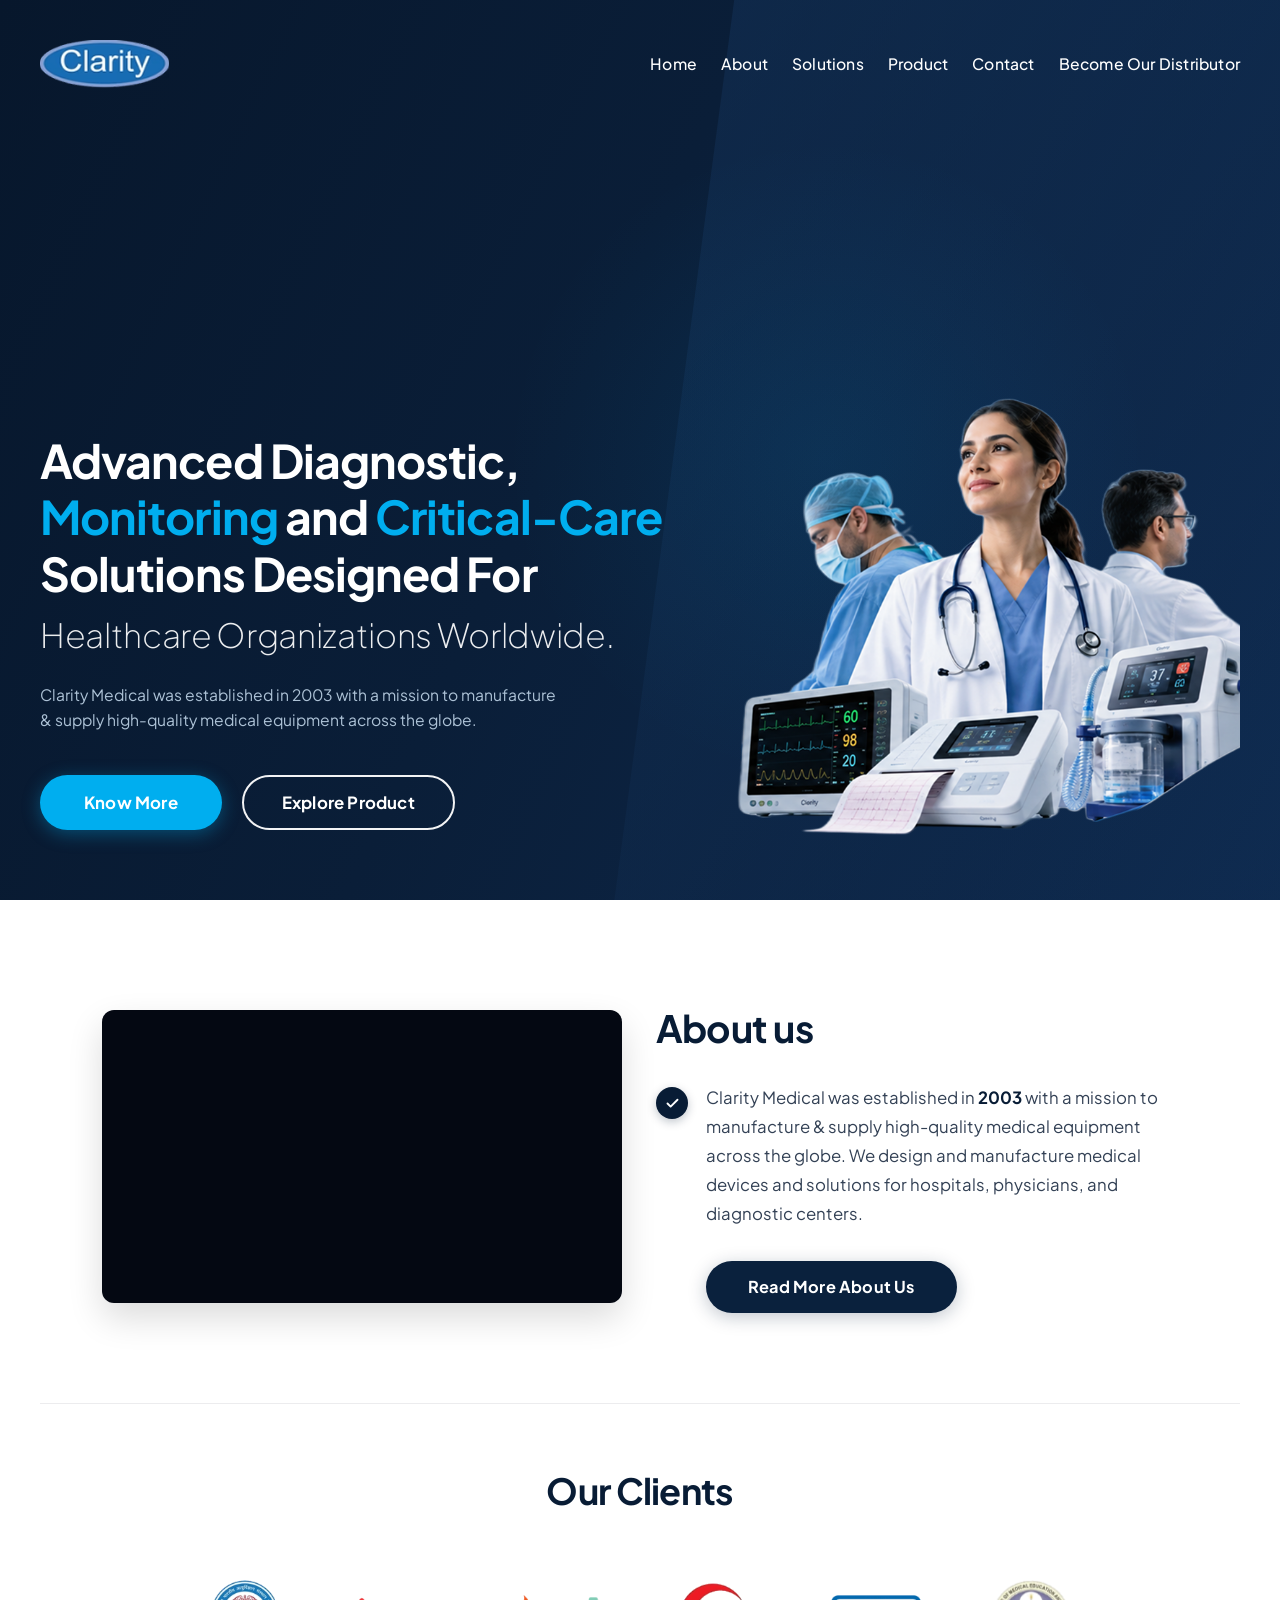
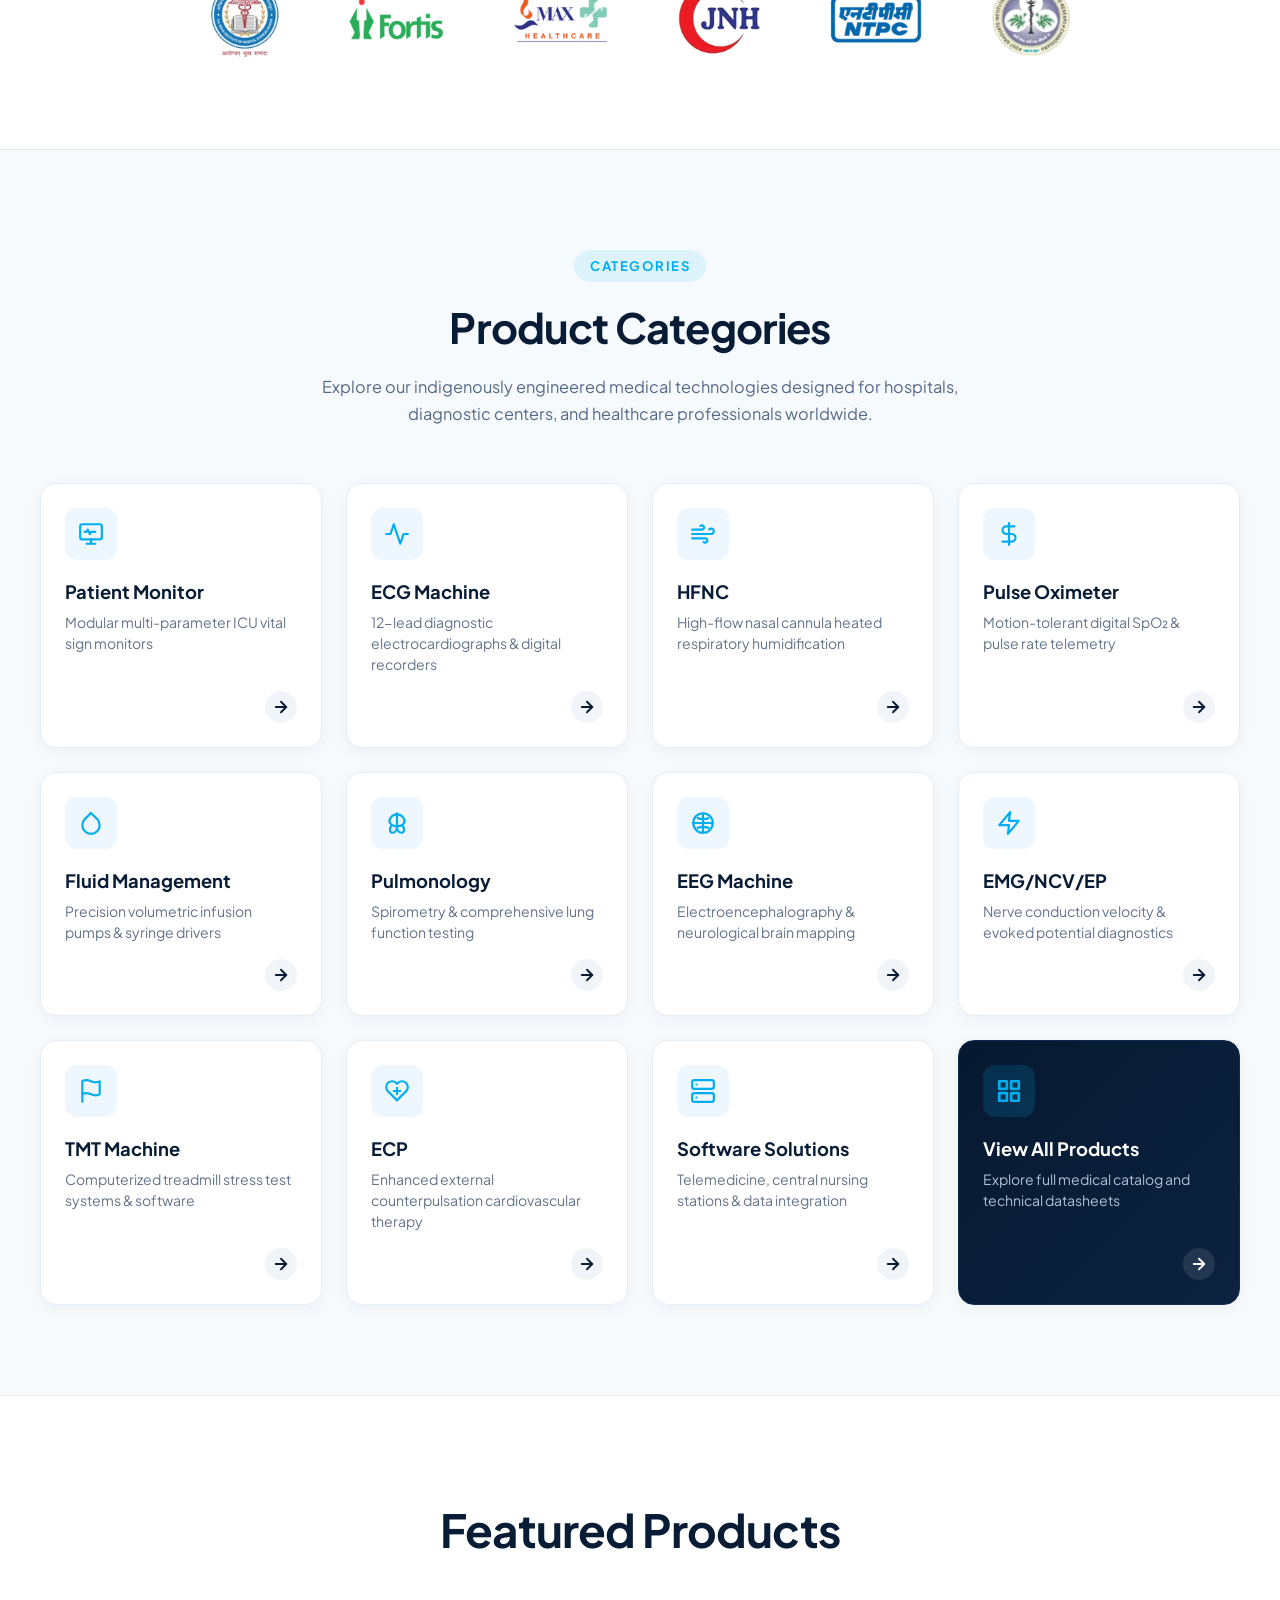
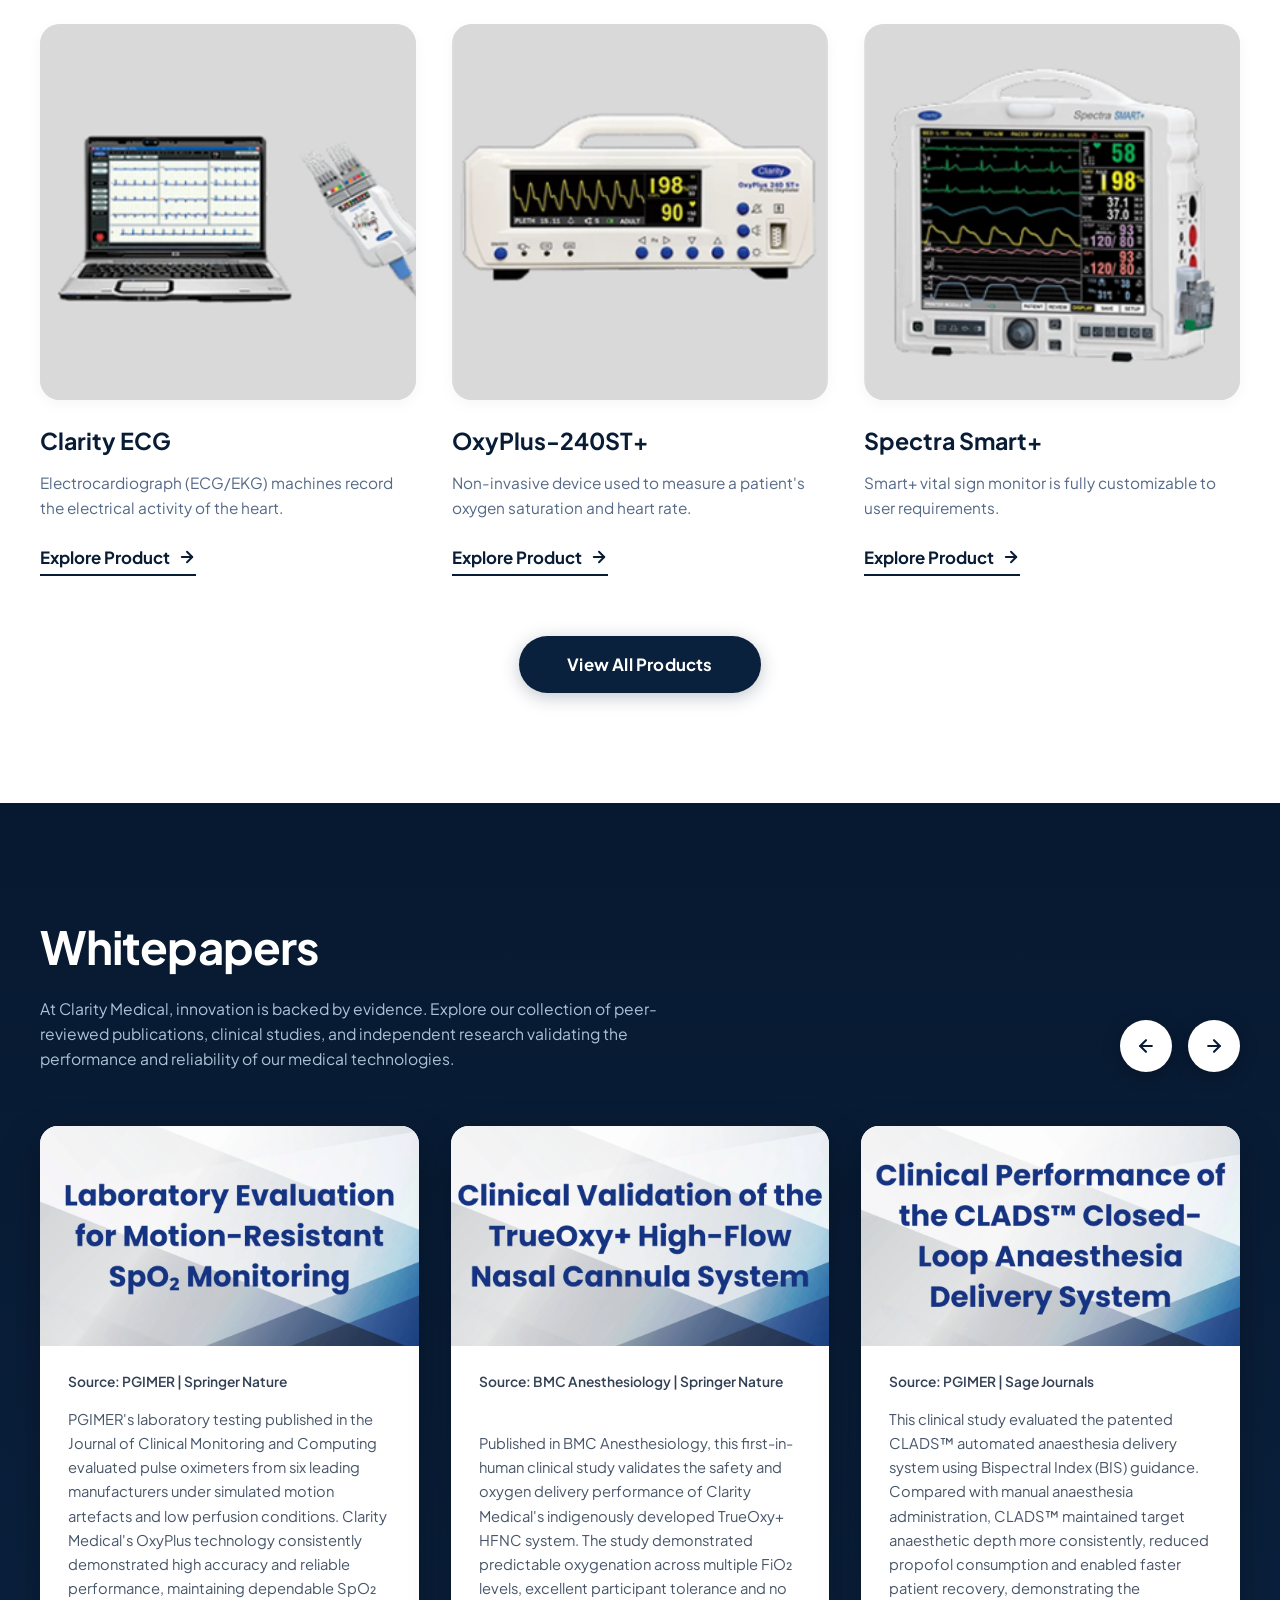
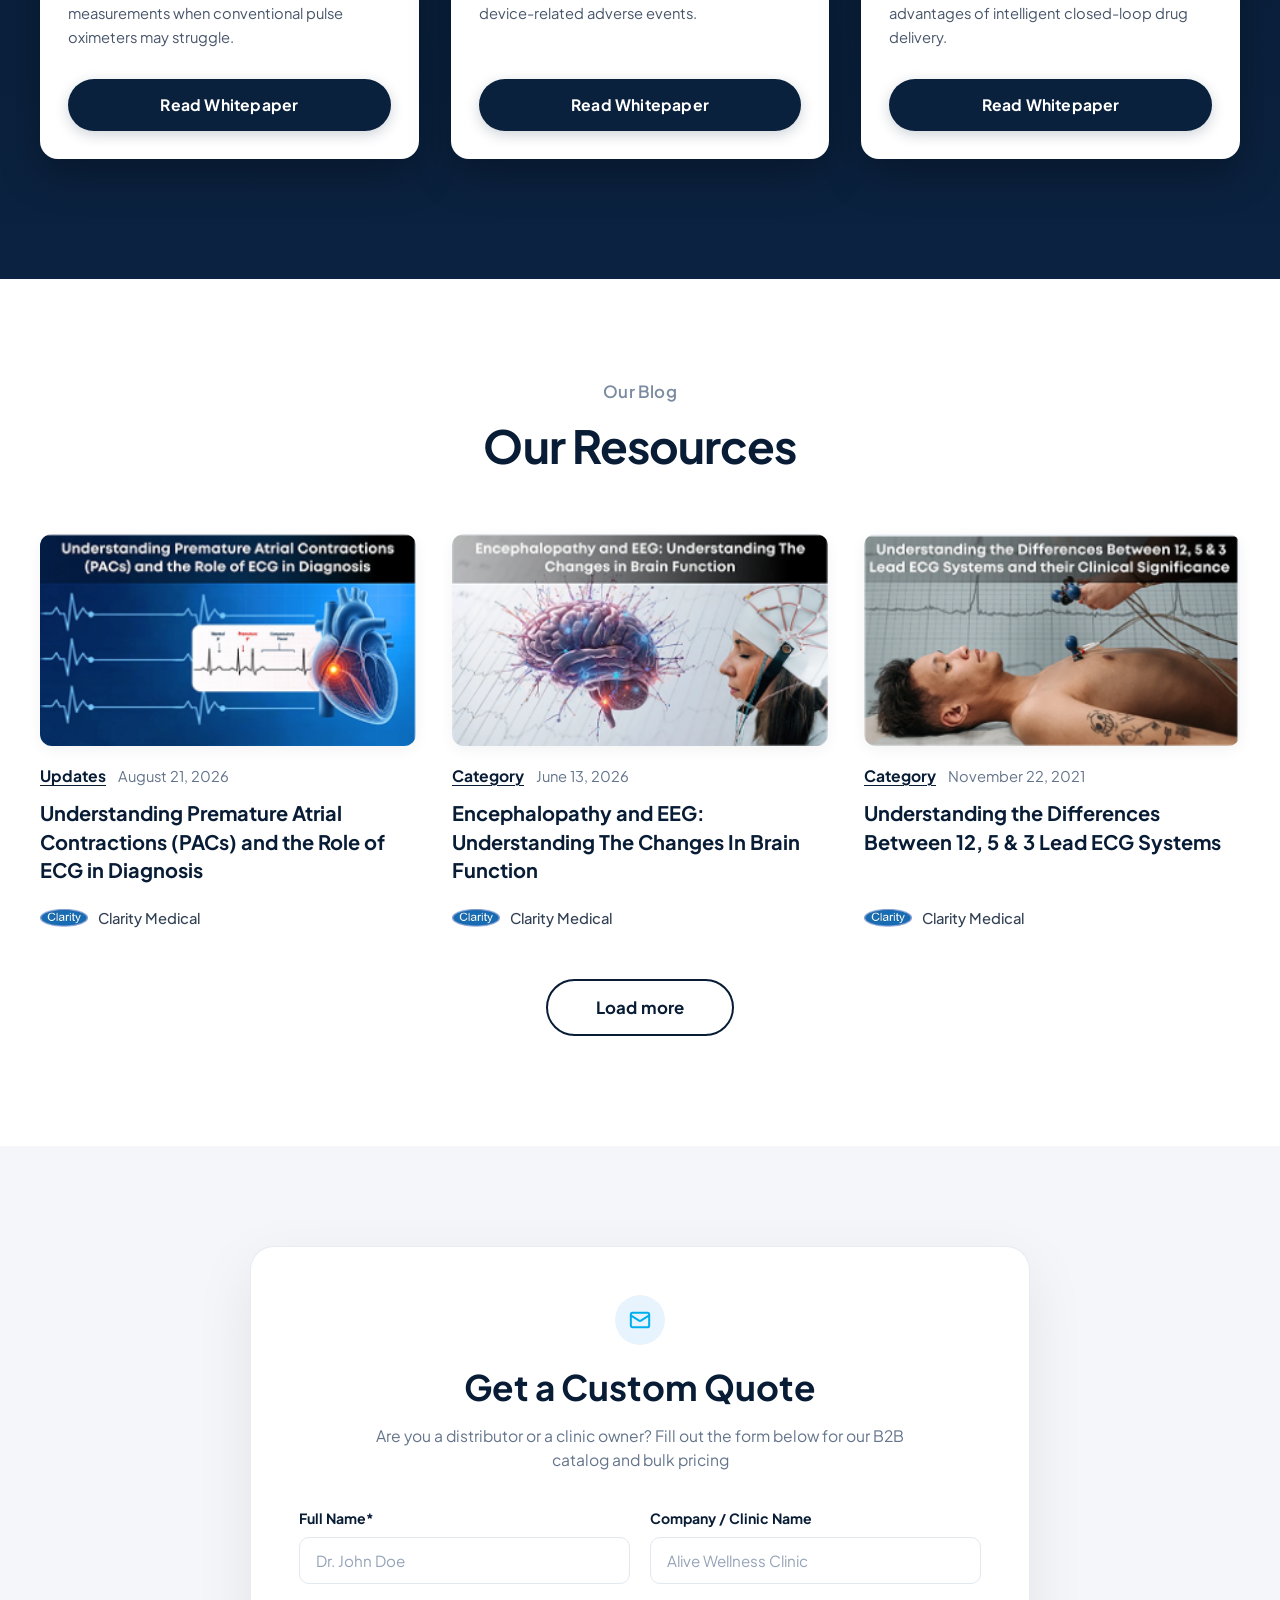
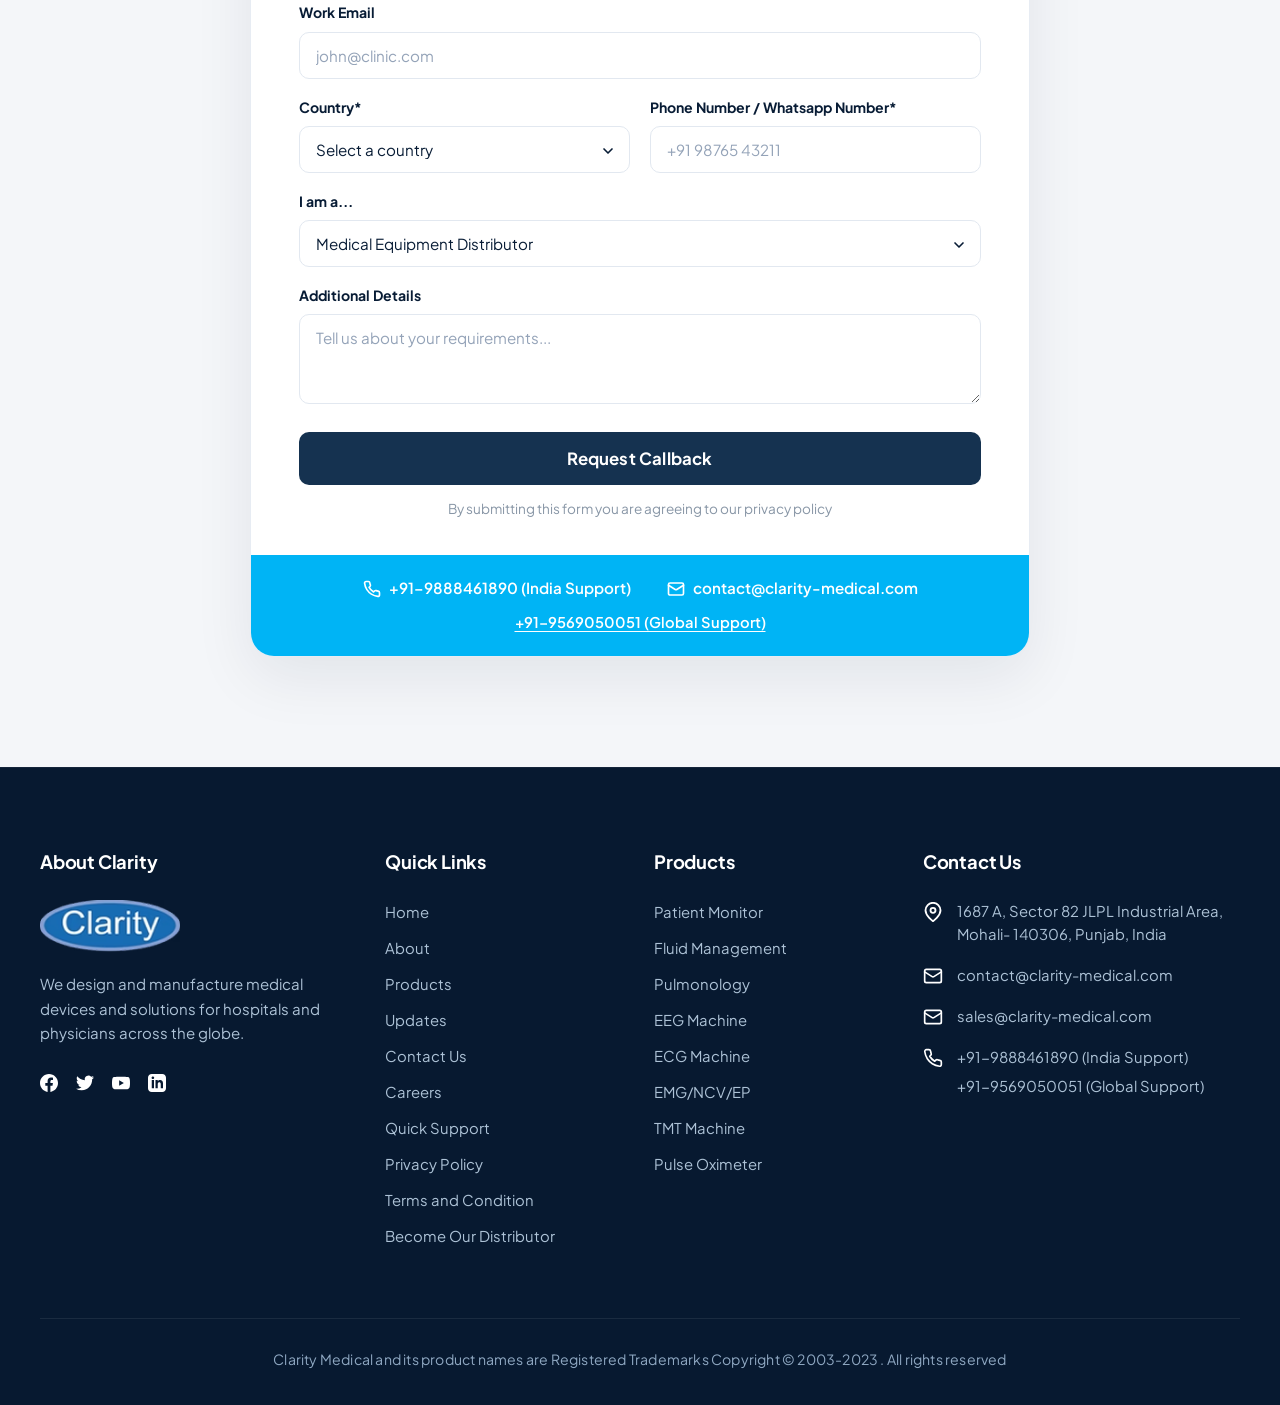
==== index.html @ 487c6256 "Reorder product categories: Patient Monitor first, ECG Machine, HFNC, etc." ====
<!DOCTYPE html>
<html lang="en">

<head>
  <meta charset="UTF-8">
  <meta name="viewport" content="width=device-width, initial-scale=1.0">
  <title>Clarity Medical | Advanced Diagnostic, Monitoring & Critical-Care Solutions</title>
  <meta name="description"
    content="Clarity Medical designs and manufactures advanced diagnostic, monitoring, and critical-care solutions for healthcare organizations worldwide. Established in 2003.">
  <link rel="icon" type="image/png" href="assets/images/clarity-logo.png">
  <link rel="stylesheet" href="css/style.css">

  <!-- Wistia Video Player -->
  <script src="https://fast.wistia.com/player.js" async></script>
  <script src="https://fast.wistia.com/embed/iz3ntipykn.js" async type="module"></script>
  <style>
    wistia-player[media-id='iz3ntipykn']:not(:defined) {
      background: center / contain no-repeat url('https://fast.wistia.com/embed/medias/iz3ntipykn/swatch');
      display: block;
      filter: blur(5px);
      padding-top: 56.25%;
    }
  </style>
</head>

<body>

  <!-- ==========================================================================
       HERO SECTION & NAVIGATION (Pixel-Perfect Reference UI)
       ========================================================================== -->
  <header class="hero-wrapper" id="home">
    <!-- Angular geometric shade overlay matching mockup -->
    <div class="hero-polygon-layer"></div>
    <div class="hero-glow-layer"></div>

    <!-- Navigation Bar -->
    <nav class="navbar">
      <div class="container navbar-inner">
        <!-- Exact Clarity Logo -->
        <a href="#home" class="nav-logo-link">
          <img src="assets/images/clarity-logo.png" alt="Clarity Medical" class="nav-logo-img">
        </a>

        <!-- Menu Links -->
        <ul class="nav-menu">
          <li class="nav-item"><a href="#home">Home</a></li>
          <li class="nav-item"><a href="#about">About</a></li>
          <li class="nav-item"><a href="#solutions">Solutions</a></li>
          <li class="nav-item"><a href="#products">Product</a></li>
          <li class="nav-item"><a href="#contact">Contact</a></li>
          <li class="nav-item"><a href="#distributor">Become Our Distributor</a></li>
        </ul>

        <!-- Mobile Menu Toggle Button -->
        <button class="mobile-toggle" aria-label="Toggle Navigation">
          <span></span>
          <span></span>
          <span></span>
        </button>
      </div>
    </nav>

    <!-- Hero Content -->
    <div class="container hero-content-row">
      <!-- Left Column: Typography & CTAs -->
      <div class="hero-left-col">
        <h1 class="hero-heading">
          Advanced Diagnostic,<br class="hero-br">
          <span class="text-nowrap-desktop"><span class="highlight-cyan">Monitoring</span> and <span
              class="highlight-cyan">Critical-Care</span></span><br class="hero-br">
          Solutions Designed For<br class="hero-br">
          <span class="font-light-weight">Healthcare Organizations Worldwide.</span>
        </h1>

        <p class="hero-description">
          Clarity Medical was established in 2003 with a mission to manufacture &amp; supply high-quality medical
          equipment across the globe.
        </p>

        <div class="hero-cta-group">
          <a href="#about" class="btn-know-more">Know More</a>
          <a href="#products" class="btn-explore-product">Explore Product</a>
        </div>
      </div>

      <!-- Right Column: Exact Doctors & Devices Composite -->
      <div class="hero-right-col">
        <div class="hero-image-container">
          <img src="assets/images/hero-doctors-devices.png" alt="Clarity Medical Clinical Devices and Team"
            class="hero-composite-img">
        </div>
      </div>
    </div>
  </header>

  <!-- ==========================================================================
       ABOUT US & OUR CLIENTS SECTION (Exact UI Mockup)
       ========================================================================== -->
  <section class="about-section" id="about">
    <div class="container">
      <!-- About Us Two-Column Grid -->
      <div class="about-grid">
        <!-- Left: Video Player Box -->
        <div class="about-video-col">
          <div class="about-video-card">
            <wistia-player media-id="iz3ntipykn" aspect="1.7777777777777777"></wistia-player>
          </div>
        </div>

        <!-- Right: About Us Text Content -->
        <div class="about-text-col">
          <h2 class="about-heading">About us</h2>

          <div class="about-feature-item">
            <div class="about-check-badge">
              <svg width="15" height="15" viewBox="0 0 24 24" fill="none" stroke="currentColor" stroke-width="3"
                stroke-linecap="round" stroke-linejoin="round">
                <polyline points="20 6 9 17 4 12"></polyline>
              </svg>
            </div>
            <p class="about-description">
              Clarity Medical was established in <strong>2003</strong> with a mission to manufacture &amp; supply
              high-quality medical equipment across the globe. We design and manufacture medical devices and solutions
              for hospitals, physicians, and diagnostic centers.
            </p>
          </div>

          <div class="about-btn-wrap">
            <a href="#about" class="btn-read-more">Read More About Us</a>
          </div>
        </div>
      </div>

      <!-- Our Clients Centered Section -->
      <div class="clients-section" id="clients">
        <h2 class="clients-heading">Our Clients</h2>

        <div class="clients-logo-row">
          <div class="client-logo-item">
            <img src="assets/images/client-aiims.png" alt="AIIMS - All India Institute of Medical Sciences"
              class="client-logo-img">
          </div>
          <div class="client-logo-item">
            <img src="assets/images/client-fortis.png" alt="Fortis Healthcare" class="client-logo-img">
          </div>
          <div class="client-logo-item">
            <img src="assets/images/client-max.png" alt="Max Healthcare" class="client-logo-img">
          </div>
          <div class="client-logo-item">
            <img src="assets/images/client-jnh.png" alt="JNH Hospital" class="client-logo-img">
          </div>
          <div class="client-logo-item">
            <img src="assets/images/client-ntpc.png" alt="NTPC" class="client-logo-img">
          </div>
          <div class="client-logo-item">
            <img src="assets/images/client-pgimer.png" alt="PGIMER Chandigarh" class="client-logo-img">
          </div>
        </div>
      </div>
    </div>
  </section>

  <!-- ==========================================================================
       PRODUCT CATEGORIES SECTION
       ========================================================================== -->
  <section class="categories-section" id="categories">
    <div class="container">
      <div class="categories-header">
        <span class="categories-badge">Categories</span>
        <h2 class="categories-heading">Product Categories</h2>
        <p class="categories-subtext">
          Explore our indigenously engineered medical technologies designed for hospitals, diagnostic centers, and healthcare professionals worldwide.
        </p>
      </div>

      <div class="categories-grid">
        <!-- 1. Patient Monitor -->
        <a href="#products" class="category-card">
          <div class="category-icon-box">
            <svg width="26" height="26" viewBox="0 0 24 24" fill="none" stroke="currentColor" stroke-width="2" stroke-linecap="round" stroke-linejoin="round">
              <rect x="2" y="3" width="20" height="14" rx="2" ry="2"></rect>
              <line x1="8" y1="21" x2="16" y2="21"></line>
              <line x1="12" y1="17" x2="12" y2="21"></line>
              <path d="M6 10h2l1-2 2 4 1-2h4"></path>
            </svg>
          </div>
          <div class="category-info">
            <h3 class="category-title">Patient Monitor</h3>
            <p class="category-desc">Modular multi-parameter ICU vital sign monitors</p>
          </div>
          <span class="category-arrow">
            <svg width="18" height="18" viewBox="0 0 24 24" fill="none" stroke="currentColor" stroke-width="2.5" stroke-linecap="round" stroke-linejoin="round">
              <line x1="5" y1="12" x2="19" y2="12"></line>
              <polyline points="12 5 19 12 12 19"></polyline>
            </svg>
          </span>
        </a>

        <!-- 2. ECG Machine -->
        <a href="#products" class="category-card">
          <div class="category-icon-box">
            <svg width="26" height="26" viewBox="0 0 24 24" fill="none" stroke="currentColor" stroke-width="2" stroke-linecap="round" stroke-linejoin="round">
              <path d="M22 12h-4l-3 9L9 3l-3 9H2"></path>
            </svg>
          </div>
          <div class="category-info">
            <h3 class="category-title">ECG Machine</h3>
            <p class="category-desc">12-lead diagnostic electrocardiographs &amp; digital recorders</p>
          </div>
          <span class="category-arrow">
            <svg width="18" height="18" viewBox="0 0 24 24" fill="none" stroke="currentColor" stroke-width="2.5" stroke-linecap="round" stroke-linejoin="round">
              <line x1="5" y1="12" x2="19" y2="12"></line>
              <polyline points="12 5 19 12 12 19"></polyline>
            </svg>
          </span>
        </a>

        <!-- 3. HFNC -->
        <a href="#products" class="category-card">
          <div class="category-icon-box">
            <svg width="26" height="26" viewBox="0 0 24 24" fill="none" stroke="currentColor" stroke-width="2" stroke-linecap="round" stroke-linejoin="round">
              <path d="M9.59 4.59A2 2 0 1 1 11 8H2m10.59 11.41A2 2 0 1 0 14 16H2m15.73-8.27A2.5 2.5 0 1 1 19.5 12H2"></path>
            </svg>
          </div>
          <div class="category-info">
            <h3 class="category-title">HFNC</h3>
            <p class="category-desc">High-flow nasal cannula heated respiratory humidification</p>
          </div>
          <span class="category-arrow">
            <svg width="18" height="18" viewBox="0 0 24 24" fill="none" stroke="currentColor" stroke-width="2.5" stroke-linecap="round" stroke-linejoin="round">
              <line x1="5" y1="12" x2="19" y2="12"></line>
              <polyline points="12 5 19 12 12 19"></polyline>
            </svg>
          </span>
        </a>

        <!-- 4. Pulse Oximeter -->
        <a href="#products" class="category-card">
          <div class="category-icon-box">
            <svg width="26" height="26" viewBox="0 0 24 24" fill="none" stroke="currentColor" stroke-width="2" stroke-linecap="round" stroke-linejoin="round">
              <path d="M12 2v20"></path>
              <path d="M17 5H9.5a3.5 3.5 0 0 0 0 7h5a3.5 3.5 0 0 1 0 7H6"></path>
            </svg>
          </div>
          <div class="category-info">
            <h3 class="category-title">Pulse Oximeter</h3>
            <p class="category-desc">Motion-tolerant digital SpO₂ &amp; pulse rate telemetry</p>
          </div>
          <span class="category-arrow">
            <svg width="18" height="18" viewBox="0 0 24 24" fill="none" stroke="currentColor" stroke-width="2.5" stroke-linecap="round" stroke-linejoin="round">
              <line x1="5" y1="12" x2="19" y2="12"></line>
              <polyline points="12 5 19 12 12 19"></polyline>
            </svg>
          </span>
        </a>

        <!-- 5. Fluid Management -->
        <a href="#products" class="category-card">
          <div class="category-icon-box">
            <svg width="26" height="26" viewBox="0 0 24 24" fill="none" stroke="currentColor" stroke-width="2" stroke-linecap="round" stroke-linejoin="round">
              <path d="M12 2.69l5.66 5.66a8 8 0 1 1-11.31 0z"></path>
            </svg>
          </div>
          <div class="category-info">
            <h3 class="category-title">Fluid Management</h3>
            <p class="category-desc">Precision volumetric infusion pumps &amp; syringe drivers</p>
          </div>
          <span class="category-arrow">
            <svg width="18" height="18" viewBox="0 0 24 24" fill="none" stroke="currentColor" stroke-width="2.5" stroke-linecap="round" stroke-linejoin="round">
              <line x1="5" y1="12" x2="19" y2="12"></line>
              <polyline points="12 5 19 12 12 19"></polyline>
            </svg>
          </span>
        </a>

        <!-- 6. Pulmonology -->
        <a href="#products" class="category-card">
          <div class="category-icon-box">
            <svg width="26" height="26" viewBox="0 0 24 24" fill="none" stroke="currentColor" stroke-width="2" stroke-linecap="round" stroke-linejoin="round">
              <path d="M12 3v12"></path>
              <path d="M12 15c-3 0-6-1-7-4 0-4 3-7 7-7s7 3 7 7c-1 3-4 4-7 4z"></path>
              <path d="M6.5 15C5 17 5 21 8 21c2 0 4-2 4-6"></path>
              <path d="M17.5 15C19 17 19 21 16 21c-2 0-4-2-4-6"></path>
            </svg>
          </div>
          <div class="category-info">
            <h3 class="category-title">Pulmonology</h3>
            <p class="category-desc">Spirometry &amp; comprehensive lung function testing</p>
          </div>
          <span class="category-arrow">
            <svg width="18" height="18" viewBox="0 0 24 24" fill="none" stroke="currentColor" stroke-width="2.5" stroke-linecap="round" stroke-linejoin="round">
              <line x1="5" y1="12" x2="19" y2="12"></line>
              <polyline points="12 5 19 12 12 19"></polyline>
            </svg>
          </span>
        </a>

        <!-- 7. EEG Machine -->
        <a href="#products" class="category-card">
          <div class="category-icon-box">
            <svg width="26" height="26" viewBox="0 0 24 24" fill="none" stroke="currentColor" stroke-width="2" stroke-linecap="round" stroke-linejoin="round">
              <circle cx="12" cy="12" r="9"></circle>
              <path d="M12 3v18"></path>
              <path d="M3 12h18"></path>
              <path d="M7 7.5a14 14 0 0 0 10 0"></path>
              <path d="M7 16.5a14 14 0 0 1 10 0"></path>
            </svg>
          </div>
          <div class="category-info">
            <h3 class="category-title">EEG Machine</h3>
            <p class="category-desc">Electroencephalography &amp; neurological brain mapping</p>
          </div>
          <span class="category-arrow">
            <svg width="18" height="18" viewBox="0 0 24 24" fill="none" stroke="currentColor" stroke-width="2.5" stroke-linecap="round" stroke-linejoin="round">
              <line x1="5" y1="12" x2="19" y2="12"></line>
              <polyline points="12 5 19 12 12 19"></polyline>
            </svg>
          </span>
        </a>

        <!-- 8. EMG/NCV/EP -->
        <a href="#products" class="category-card">
          <div class="category-icon-box">
            <svg width="26" height="26" viewBox="0 0 24 24" fill="none" stroke="currentColor" stroke-width="2" stroke-linecap="round" stroke-linejoin="round">
              <polygon points="13 2 3 14 12 14 11 22 21 10 12 10 13 2"></polygon>
            </svg>
          </div>
          <div class="category-info">
            <h3 class="category-title">EMG/NCV/EP</h3>
            <p class="category-desc">Nerve conduction velocity &amp; evoked potential diagnostics</p>
          </div>
          <span class="category-arrow">
            <svg width="18" height="18" viewBox="0 0 24 24" fill="none" stroke="currentColor" stroke-width="2.5" stroke-linecap="round" stroke-linejoin="round">
              <line x1="5" y1="12" x2="19" y2="12"></line>
              <polyline points="12 5 19 12 12 19"></polyline>
            </svg>
          </span>
        </a>

        <!-- 9. TMT Machine -->
        <a href="#products" class="category-card">
          <div class="category-icon-box">
            <svg width="26" height="26" viewBox="0 0 24 24" fill="none" stroke="currentColor" stroke-width="2" stroke-linecap="round" stroke-linejoin="round">
              <path d="M4 15s1-1 4-1 5 2 8 2 4-1 4-1V3s-1 1-4 1-5-2-8-2-4 1-4 1z"></path>
              <line x1="4" y1="22" x2="4" y2="15"></line>
            </svg>
          </div>
          <div class="category-info">
            <h3 class="category-title">TMT Machine</h3>
            <p class="category-desc">Computerized treadmill stress test systems &amp; software</p>
          </div>
          <span class="category-arrow">
            <svg width="18" height="18" viewBox="0 0 24 24" fill="none" stroke="currentColor" stroke-width="2.5" stroke-linecap="round" stroke-linejoin="round">
              <line x1="5" y1="12" x2="19" y2="12"></line>
              <polyline points="12 5 19 12 12 19"></polyline>
            </svg>
          </span>
        </a>

        <!-- 10. ECP -->
        <a href="#products" class="category-card">
          <div class="category-icon-box">
            <svg width="26" height="26" viewBox="0 0 24 24" fill="none" stroke="currentColor" stroke-width="2" stroke-linecap="round" stroke-linejoin="round">
              <path d="M20.42 4.58a5.4 5.4 0 0 0-7.65 0l-.77.78-.77-.78a5.4 5.4 0 0 0-7.65 7.65l.77.78L12 20.66l7.65-7.65.77-.78a5.4 5.4 0 0 0 0-7.65z"></path>
              <path d="M12 9v6"></path>
              <path d="M9 12h6"></path>
            </svg>
          </div>
          <div class="category-info">
            <h3 class="category-title">ECP</h3>
            <p class="category-desc">Enhanced external counterpulsation cardiovascular therapy</p>
          </div>
          <span class="category-arrow">
            <svg width="18" height="18" viewBox="0 0 24 24" fill="none" stroke="currentColor" stroke-width="2.5" stroke-linecap="round" stroke-linejoin="round">
              <line x1="5" y1="12" x2="19" y2="12"></line>
              <polyline points="12 5 19 12 12 19"></polyline>
            </svg>
          </span>
        </a>

        <!-- 11. Software Solutions -->
        <a href="#products" class="category-card">
          <div class="category-icon-box">
            <svg width="26" height="26" viewBox="0 0 24 24" fill="none" stroke="currentColor" stroke-width="2" stroke-linecap="round" stroke-linejoin="round">
              <rect x="2" y="2" width="20" height="8" rx="2" ry="2"></rect>
              <rect x="2" y="14" width="20" height="8" rx="2" ry="2"></rect>
              <line x1="6" y1="6" x2="6.01" y2="6"></line>
              <line x1="6" y1="18" x2="6.01" y2="18"></line>
            </svg>
          </div>
          <div class="category-info">
            <h3 class="category-title">Software Solutions</h3>
            <p class="category-desc">Telemedicine, central nursing stations &amp; data integration</p>
          </div>
          <span class="category-arrow">
            <svg width="18" height="18" viewBox="0 0 24 24" fill="none" stroke="currentColor" stroke-width="2.5" stroke-linecap="round" stroke-linejoin="round">
              <line x1="5" y1="12" x2="19" y2="12"></line>
              <polyline points="12 5 19 12 12 19"></polyline>
            </svg>
          </span>
        </a>

        <!-- 12. View Full Catalog Card -->
        <a href="#products" class="category-card category-card-cta">
          <div class="category-icon-box cta-icon-box">
            <svg width="26" height="26" viewBox="0 0 24 24" fill="none" stroke="currentColor" stroke-width="2.5" stroke-linecap="round" stroke-linejoin="round">
              <rect x="3" y="3" width="7" height="7"></rect>
              <rect x="14" y="3" width="7" height="7"></rect>
              <rect x="14" y="14" width="7" height="7"></rect>
              <rect x="3" y="14" width="7" height="7"></rect>
            </svg>
          </div>
          <div class="category-info">
            <h3 class="category-title">View All Products</h3>
            <p class="category-desc">Explore full medical catalog and technical datasheets</p>
          </div>
          <span class="category-arrow">
            <svg width="18" height="18" viewBox="0 0 24 24" fill="none" stroke="currentColor" stroke-width="2.5" stroke-linecap="round" stroke-linejoin="round">
              <line x1="5" y1="12" x2="19" y2="12"></line>
              <polyline points="12 5 19 12 12 19"></polyline>
            </svg>
          </span>
        </a>
      </div>
    </div>
  </section>

  <!-- ==========================================================================
       FEATURED PRODUCTS SECTION (Exact UI Mockup)
       ========================================================================== -->
  <section class="products-section" id="products">
    <div class="container">
      <h2 class="products-main-heading">Featured Products</h2>

      <div class="products-grid">
        <!-- Product 1: Clarity ECG -->
        <div class="product-card">
          <div class="product-image-box">
            <img src="assets/images/product-ecg.png" alt="Clarity ECG" class="product-img">
          </div>
          <h3 class="product-title">Clarity ECG</h3>
          <p class="product-description">
            Electrocardiograph (ECG/EKG) machines record the electrical activity of the heart.
          </p>
          <a href="#products" class="product-link">
            Explore Product
            <svg width="18" height="18" viewBox="0 0 24 24" fill="none" stroke="currentColor" stroke-width="2.5"
              stroke-linecap="round" stroke-linejoin="round">
              <line x1="5" y1="12" x2="19" y2="12"></line>
              <polyline points="12 5 19 12 12 19"></polyline>
            </svg>
          </a>
        </div>

        <!-- Product 2: OxyPlus-240ST+ -->
        <div class="product-card">
          <div class="product-image-box">
            <img src="assets/images/product-oxyplus.png" alt="OxyPlus-240ST+" class="product-img">
          </div>
          <h3 class="product-title">OxyPlus-240ST+</h3>
          <p class="product-description">
            Non-invasive device used to measure a patient's oxygen saturation and heart rate.
          </p>
          <a href="#products" class="product-link">
            Explore Product
            <svg width="18" height="18" viewBox="0 0 24 24" fill="none" stroke="currentColor" stroke-width="2.5"
              stroke-linecap="round" stroke-linejoin="round">
              <line x1="5" y1="12" x2="19" y2="12"></line>
              <polyline points="12 5 19 12 12 19"></polyline>
            </svg>
          </a>
        </div>

        <!-- Product 3: Spectra Smart+ -->
        <div class="product-card">
          <div class="product-image-box">
            <img src="assets/images/product-spectra.png" alt="Spectra Smart+" class="product-img">
          </div>
          <h3 class="product-title">Spectra Smart+</h3>
          <p class="product-description">
            Smart+ vital sign monitor is fully customizable to user requirements.
          </p>
          <a href="#products" class="product-link">
            Explore Product
            <svg width="18" height="18" viewBox="0 0 24 24" fill="none" stroke="currentColor" stroke-width="2.5"
              stroke-linecap="round" stroke-linejoin="round">
              <line x1="5" y1="12" x2="19" y2="12"></line>
              <polyline points="12 5 19 12 12 19"></polyline>
            </svg>
          </a>
        </div>
      </div>

      <!-- View All Products CTA Button -->
      <div class="products-cta-wrap">
        <a href="#products" class="btn-view-all-products">View All Products</a>
      </div>
    </div>
  </section>

  <!-- ==========================================================================
       WHITEPAPERS SECTION (Exact UI Mockup)
       ========================================================================== -->
  <section class="whitepapers-section" id="whitepapers">
    <div class="container">
      <!-- Section Header with Title, Description & Carousel Navigation Controls -->
      <div class="whitepapers-header">
        <div class="whitepapers-header-left">
          <h2 class="whitepapers-heading">Whitepapers</h2>
          <p class="whitepapers-subtext">
            At Clarity Medical, innovation is backed by evidence. Explore our collection of peer-reviewed publications,
            clinical studies, and independent research validating the performance and reliability of our medical
            technologies.
          </p>
        </div>

        <div class="whitepapers-header-right">
          <button class="btn-carousel-nav" id="whitepaperPrev" aria-label="Previous Whitepaper">
            <svg width="20" height="20" viewBox="0 0 24 24" fill="none" stroke="currentColor" stroke-width="2.5"
              stroke-linecap="round" stroke-linejoin="round">
              <line x1="19" y1="12" x2="5" y2="12"></line>
              <polyline points="12 19 5 12 12 5"></polyline>
            </svg>
          </button>
          <button class="btn-carousel-nav" id="whitepaperNext" aria-label="Next Whitepaper">
            <svg width="20" height="20" viewBox="0 0 24 24" fill="none" stroke="currentColor" stroke-width="2.5"
              stroke-linecap="round" stroke-linejoin="round">
              <line x1="5" y1="12" x2="19" y2="12"></line>
              <polyline points="12 5 19 12 12 19"></polyline>
            </svg>
          </button>
        </div>
      </div>

      <!-- Whitepaper Cards Grid -->
      <div class="whitepapers-grid">
        <!-- Card 1: SpO2 Evaluation -->
        <article class="whitepaper-card">
          <div class="whitepaper-banner-wrap">
            <img src="assets/images/whitepaper-spo2.png"
              alt="Laboratory Evaluation for Motion-Resistant SpO2 Monitoring" class="whitepaper-banner-img">
          </div>
          <div class="whitepaper-body">
            <span class="whitepaper-source">Source: PGIMER | Springer Nature</span>
            <p class="whitepaper-desc">
              PGIMER's laboratory testing published in the Journal of Clinical Monitoring and Computing evaluated pulse
              oximeters from six leading manufacturers under simulated motion artefacts and low perfusion conditions.
              Clarity Medical's OxyPlus technology consistently demonstrated high accuracy and reliable performance,
              maintaining dependable SpO₂ measurements when conventional pulse oximeters may struggle.
            </p>
            <a href="#whitepapers" class="btn-read-whitepaper">Read Whitepaper</a>
          </div>
        </article>

        <!-- Card 2: TrueOxy+ High-Flow -->
        <article class="whitepaper-card">
          <div class="whitepaper-banner-wrap">
            <img src="assets/images/whitepaper-trueoxy.png"
              alt="Clinical Validation of the TrueOxy+ High-Flow Nasal Cannula System" class="whitepaper-banner-img">
          </div>
          <div class="whitepaper-body">
            <span class="whitepaper-source">Source: BMC Anesthesiology | Springer Nature</span>
            <p class="whitepaper-desc">
              Published in BMC Anesthesiology, this first-in-human clinical study validates the safety and oxygen
              delivery performance of Clarity Medical's indigenously developed TrueOxy+ HFNC system. The study
              demonstrated predictable oxygenation across multiple FiO₂ levels, excellent participant tolerance and no
              device-related adverse events.
            </p>
            <a href="#whitepapers" class="btn-read-whitepaper">Read Whitepaper</a>
          </div>
        </article>

        <!-- Card 3: CLADS System -->
        <article class="whitepaper-card">
          <div class="whitepaper-banner-wrap">
            <img src="assets/images/whitepaper-clads.png"
              alt="Clinical Performance of the CLADS Closed-Loop Anaesthesia Delivery System"
              class="whitepaper-banner-img">
          </div>
          <div class="whitepaper-body">
            <span class="whitepaper-source">Source: PGIMER | Sage Journals</span>
            <p class="whitepaper-desc">
              This clinical study evaluated the patented CLADS™ automated anaesthesia delivery system using Bispectral
              Index (BIS) guidance. Compared with manual anaesthesia administration, CLADS™ maintained target
              anaesthetic depth more consistently, reduced propofol consumption and enabled faster patient recovery,
              demonstrating the advantages of intelligent closed-loop drug delivery.
            </p>
            <a href="#whitepapers" class="btn-read-whitepaper">Read Whitepaper</a>
          </div>
        </article>
      </div>
    </div>
  </section>

  <!-- ==========================================================================
       OUR RESOURCES / BLOG SECTION (Exact UI Mockup)
       ========================================================================== -->
  <section class="resources-section" id="resources">
    <div class="container">
      <div class="resources-header">
        <span class="resources-subtitle">Our Blog</span>
        <h2 class="resources-main-heading">Our Resources</h2>
      </div>

      <div class="resources-grid">
        <!-- Article 1: PACs and ECG -->
        <article class="resource-card">
          <a href="#resources" class="resource-image-link">
            <div class="resource-image-box">
              <img src="assets/images/blog-pac-ecg.png"
                alt="Understanding Premature Atrial Contractions (PACs) and the Role of ECG in Diagnosis"
                class="resource-img">
            </div>
          </a>
          <div class="resource-meta">
            <a href="#resources" class="resource-category">Updates</a>
            <span class="resource-date">August 21, 2026</span>
          </div>
          <h3 class="resource-title">
            <a href="#resources">Understanding Premature Atrial Contractions (PACs) and the Role of ECG in Diagnosis</a>
          </h3>
          <div class="resource-author">
            <img src="assets/images/clarity-logo.png" alt="Clarity Medical" class="resource-author-logo">
            <span class="resource-author-name">Clarity Medical</span>
          </div>
        </article>

        <!-- Article 2: Encephalopathy and EEG -->
        <article class="resource-card">
          <a href="#resources" class="resource-image-link">
            <div class="resource-image-box">
              <img src="assets/images/blog-eeg-brain.png"
                alt="Encephalopathy and EEG: Understanding The Changes in Brain Function" class="resource-img">
            </div>
          </a>
          <div class="resource-meta">
            <a href="#resources" class="resource-category">Category</a>
            <span class="resource-date">June 13, 2026</span>
          </div>
          <h3 class="resource-title">
            <a href="#resources">Encephalopathy and EEG: Understanding The Changes In Brain Function</a>
          </h3>
          <div class="resource-author">
            <img src="assets/images/clarity-logo.png" alt="Clarity Medical" class="resource-author-logo">
            <span class="resource-author-name">Clarity Medical</span>
          </div>
        </article>

        <!-- Article 3: 12, 5 & 3 Lead ECG Systems -->
        <article class="resource-card">
          <a href="#resources" class="resource-image-link">
            <div class="resource-image-box">
              <img src="assets/images/blog-leads-ecg.png"
                alt="Understanding the Differences Between 12, 5 & 3 Lead ECG Systems" class="resource-img">
            </div>
          </a>
          <div class="resource-meta">
            <a href="#resources" class="resource-category">Category</a>
            <span class="resource-date">November 22, 2021</span>
          </div>
          <h3 class="resource-title">
            <a href="#resources">Understanding the Differences Between 12, 5 &amp; 3 Lead ECG Systems</a>
          </h3>
          <div class="resource-author">
            <img src="assets/images/clarity-logo.png" alt="Clarity Medical" class="resource-author-logo">
            <span class="resource-author-name">Clarity Medical</span>
          </div>
        </article>
      </div>

      <!-- Load More Button -->
      <div class="resources-cta-wrap">
        <a href="#resources" class="btn-load-more">Load more</a>
      </div>
    </div>
  </section>

  <!-- ==========================================================================
       GET A CUSTOM QUOTE / CONTACT SECTION (Exact UI Mockup)
       ========================================================================== -->
  <section class="quote-section" id="contact">
    <div class="container">
      <div class="quote-card-container">
        <div class="quote-card-body">
          <!-- Top Envelope Icon Badge -->
          <div class="quote-icon-badge">
            <svg width="22" height="22" viewBox="0 0 24 24" fill="none" stroke="#00AEEF" stroke-width="2.2"
              stroke-linecap="round" stroke-linejoin="round">
              <rect x="2" y="4" width="20" height="16" rx="2"></rect>
              <path d="m22 7-8.97 5.7a1.94 1.94 0 0 1-2.06 0L2 7"></path>
            </svg>
          </div>

          <h2 class="quote-title">Get a Custom Quote</h2>
          <p class="quote-subtitle">
            Are you a distributor or a clinic owner? Fill out the form below for our B2B catalog and bulk pricing
          </p>

          <!-- Quote Form -->
          <form class="quote-form" id="quoteForm">
            <!-- Row 1: Full Name & Company Name -->
            <div class="form-row form-row-2col">
              <div class="form-group">
                <label for="fullName">Full Name*</label>
                <input type="text" id="fullName" name="fullName" placeholder="Dr. John Doe" required>
              </div>
              <div class="form-group">
                <label for="companyName">Company / Clinic Name</label>
                <input type="text" id="companyName" name="companyName" placeholder="Alive Wellness Clinic">
              </div>
            </div>

            <!-- Row 2: Work Email -->
            <div class="form-row">
              <div class="form-group">
                <label for="workEmail">Work Email</label>
                <input type="email" id="workEmail" name="workEmail" placeholder="john@clinic.com">
              </div>
            </div>

            <!-- Row 3: Country & Phone Number -->
            <div class="form-row form-row-2col">
              <div class="form-group select-group">
                <label for="country">Country*</label>
                <select id="country" name="country" required>
                  <option value="" disabled selected>Select a country</option>
                  <option value="India">India</option>
                  <option value="United States">United States</option>
                  <option value="United Kingdom">United Kingdom</option>
                  <option value="Germany">Germany</option>
                  <option value="United Arab Emirates">United Arab Emirates</option>
                  <option value="Australia">Australia</option>
                  <option value="Singapore">Singapore</option>
                  <option value="Other">Other</option>
                </select>
                <div class="select-chevron">
                  <svg width="16" height="16" viewBox="0 0 24 24" fill="none" stroke="currentColor" stroke-width="2.5"
                    stroke-linecap="round" stroke-linejoin="round">
                    <polyline points="6 9 12 15 18 9"></polyline>
                  </svg>
                </div>
              </div>

              <div class="form-group">
                <label for="phoneNumber">Phone Number / Whatsapp Number*</label>
                <input type="tel" id="phoneNumber" name="phoneNumber" placeholder="+91 98765 43211" required>
              </div>
            </div>

            <!-- Row 4: I am a... -->
            <div class="form-row">
              <div class="form-group select-group">
                <label for="userRole">I am a...</label>
                <select id="userRole" name="userRole">
                  <option value="Medical Equipment Distributor" selected>Medical Equipment Distributor</option>
                  <option value="Hospital / Clinic Owner">Hospital / Clinic Owner</option>
                  <option value="Physician / Doctor">Physician / Doctor</option>
                  <option value="Biomedical Engineer">Biomedical Engineer</option>
                  <option value="Healthcare Procurement Manager">Healthcare Procurement Manager</option>
                  <option value="Other">Other</option>
                </select>
                <div class="select-chevron">
                  <svg width="16" height="16" viewBox="0 0 24 24" fill="none" stroke="currentColor" stroke-width="2.5"
                    stroke-linecap="round" stroke-linejoin="round">
                    <polyline points="6 9 12 15 18 9"></polyline>
                  </svg>
                </div>
              </div>
            </div>

            <!-- Row 5: Additional Details -->
            <div class="form-row">
              <div class="form-group">
                <label for="details">Additional Details</label>
                <textarea id="details" name="details" rows="3"
                  placeholder="Tell us about your requirements..."></textarea>
              </div>
            </div>

            <!-- Submit Button -->
            <button type="submit" class="btn-request-callback">Request Callback</button>

            <p class="form-disclaimer">
              By submitting this form you are agreeing to our privacy policy
            </p>
          </form>
        </div>

        <!-- Bottom Cyan Support Bar -->
        <div class="quote-support-footer">
          <div class="support-contact-row">
            <a href="tel:+919888461890" class="support-item">
              <svg width="18" height="18" viewBox="0 0 24 24" fill="none" stroke="currentColor" stroke-width="2.2"
                stroke-linecap="round" stroke-linejoin="round">
                <path
                  d="M22 16.92v3a2 2 0 0 1-2.18 2 19.79 19.79 0 0 1-8.63-3.07 19.5 19.5 0 0 1-6-6 19.79 19.79 0 0 1-3.07-8.67A2 2 0 0 1 4.11 2h3a2 2 0 0 1 2 1.72 12.84 12.84 0 0 0 .7 2.81 2 2 0 0 1-.45 2.11L8.09 9.91a16 16 0 0 0 6 6l1.27-1.27a2 2 0 0 1 2.11-.45 12.84 12.84 0 0 0 2.81.7A2 2 0 0 1 22 16.92z">
                </path>
              </svg>
              <span>+91–9888461890 (India Support)</span>
            </a>

            <a href="mailto:contact@clarity-medical.com" class="support-item">
              <svg width="18" height="18" viewBox="0 0 24 24" fill="none" stroke="currentColor" stroke-width="2.2"
                stroke-linecap="round" stroke-linejoin="round">
                <rect x="2" y="4" width="20" height="16" rx="2"></rect>
                <path d="m22 7-8.97 5.7a1.94 1.94 0 0 1-2.06 0L2 7"></path>
              </svg>
              <span>contact@clarity-medical.com</span>
            </a>
          </div>

          <a href="tel:+919569050051" class="support-global-link">+91–9569050051 (Global Support)</a>
        </div>
      </div>
    </div>
  </section>

  <!-- ==========================================================================
       FOOTER SECTION (Matching Reference UI Mockup)
       ========================================================================== -->
  <footer class="site-footer" id="footer">
    <div class="container">
      <div class="footer-grid">
        <!-- Column 1: About Clarity -->
        <div class="footer-col footer-col-about">
          <h3 class="footer-heading">About Clarity</h3>
          <div class="footer-logo-wrap">
            <img src="assets/images/clarity-logo.png" alt="Clarity Medical - Since 2003" class="footer-logo-img">
          </div>
          <p class="footer-about-text">
            We design and manufacture medical devices and solutions for hospitals and physicians across the globe.
          </p>
          <div class="footer-social-links">
            <a href="https://facebook.com" target="_blank" rel="noopener noreferrer" class="social-link"
              aria-label="Facebook">
              <svg width="18" height="18" viewBox="0 0 24 24" fill="currentColor">
                <path
                  d="M24 12.073c0-6.627-5.373-12-12-12s-12 5.373-12 12c0 5.99 4.388 10.954 10.125 11.854v-8.385H7.078v-3.47h3.047V9.43c0-3.007 1.792-4.669 4.533-4.669 1.312 0 2.686.235 2.686.235v2.953H15.83c-1.491 0-1.956.925-1.956 1.874v2.25h3.328l-.532 3.47h-2.796v8.385C19.612 23.027 24 18.062 24 12.073z" />
              </svg>
            </a>
            <a href="https://twitter.com" target="_blank" rel="noopener noreferrer" class="social-link"
              aria-label="Twitter">
              <svg width="18" height="18" viewBox="0 0 24 24" fill="currentColor">
                <path
                  d="M23.953 4.57a10 10 0 01-2.825.775 4.958 4.958 0 002.163-2.723c-.951.555-2.005.959-3.127 1.184a4.92 4.92 0 00-8.384 4.482C7.69 8.095 4.067 6.13 1.64 3.162a4.822 4.822 0 00-.666 2.475c0 1.71.87 3.213 2.188 4.096a4.904 4.904 0 01-2.228-.616v.06a4.923 4.923 0 003.946 4.827 4.996 4.996 0 01-2.212.085 4.936 4.936 0 004.604 3.417 9.867 9.867 0 01-6.102 2.105c-.39 0-.779-.023-1.17-.067a13.995 13.995 0 007.557 2.209c9.053 0 13.998-7.496 13.998-13.985 0-.21 0-.42-.015-.63A9.936 9.936 0 0024 4.59z" />
              </svg>
            </a>
            <a href="https://youtube.com" target="_blank" rel="noopener noreferrer" class="social-link"
              aria-label="YouTube">
              <svg width="18" height="18" viewBox="0 0 24 24" fill="currentColor">
                <path
                  d="M23.498 6.186a3.016 3.016 0 0 0-2.122-2.136C19.505 3.545 12 3.545 12 3.545s-7.505 0-9.377.505A3.017 3.017 0 0 0 .502 6.186C0 8.07 0 12 0 12s0 3.93.502 5.814a3.016 3.016 0 0 0 2.122 2.136c1.871.505 9.376.505 9.376.505s7.505 0 9.377-.505a3.015 3.015 0 0 0 2.122-2.136C24 15.93 24 12 24 12s0-3.93-.502-5.814zM9.545 15.568V8.432L15.818 12l-6.273 3.568z" />
              </svg>
            </a>
            <a href="https://linkedin.com" target="_blank" rel="noopener noreferrer" class="social-link"
              aria-label="LinkedIn">
              <svg width="18" height="18" viewBox="0 0 24 24" fill="currentColor">
                <path
                  d="M19 0h-14c-2.761 0-5 2.239-5 5v14c0 2.761 2.239 5 5 5h14c2.762 0 5-2.239 5-5v-14c0-2.761-2.238-5-5-5zm-11 19h-3v-11h3v11zm-1.5-12.268c-.966 0-1.75-.79-1.75-1.764s.784-1.764 1.75-1.764 1.75.79 1.75 1.764-.783 1.764-1.75 1.764zm13.5 12.268h-3v-5.604c0-3.368-4-3.113-4 0v5.604h-3v-11h3v1.765c1.396-2.586 7-2.777 7 2.476v6.759z" />
              </svg>
            </a>
          </div>
        </div>

        <!-- Column 2: Quick Links -->
        <div class="footer-col">
          <h3 class="footer-heading">Quick Links</h3>
          <ul class="footer-nav-list">
            <li><a href="#home">Home</a></li>
            <li><a href="#about">About</a></li>
            <li><a href="#products">Products</a></li>
            <li><a href="#resources">Updates</a></li>
            <li><a href="#contact">Contact Us</a></li>
            <li><a href="#about">Careers</a></li>
            <li><a href="#contact">Quick Support</a></li>
            <li><a href="#privacy">Privacy Policy</a></li>
            <li><a href="#terms">Terms and Condition</a></li>
            <li><a href="#contact">Become Our Distributor</a></li>
          </ul>
        </div>

        <!-- Column 3: Products -->
        <div class="footer-col">
          <h3 class="footer-heading">Products</h3>
          <ul class="footer-nav-list">
            <li><a href="#products">Patient Monitor</a></li>
            <li><a href="#products">Fluid Management</a></li>
            <li><a href="#products">Pulmonology</a></li>
            <li><a href="#products">EEG Machine</a></li>
            <li><a href="#products">ECG Machine</a></li>
            <li><a href="#products">EMG/NCV/EP</a></li>
            <li><a href="#products">TMT Machine</a></li>
            <li><a href="#products">Pulse Oximeter</a></li>
          </ul>
        </div>

        <!-- Column 4: Contact Us -->
        <div class="footer-col footer-col-contact">
          <h3 class="footer-heading">Contact Us</h3>
          <div class="footer-contact-list">
            <div class="footer-contact-item">
              <div class="footer-contact-icon">
                <svg width="20" height="20" viewBox="0 0 24 24" fill="none" stroke="currentColor" stroke-width="2.2"
                  stroke-linecap="round" stroke-linejoin="round">
                  <path d="M21 10c0 7-9 13-9 13s-9-6-9-13a9 9 0 0 1 18 0z"></path>
                  <circle cx="12" cy="10" r="3"></circle>
                </svg>
              </div>
              <p class="footer-contact-text">
                1687 A, Sector 82 JLPL Industrial Area,<br>
                Mohali- 140306, Punjab, India
              </p>
            </div>

            <div class="footer-contact-item">
              <div class="footer-contact-icon">
                <svg width="20" height="20" viewBox="0 0 24 24" fill="none" stroke="currentColor" stroke-width="2"
                  stroke-linecap="round" stroke-linejoin="round">
                  <rect x="2" y="4" width="20" height="16" rx="2"></rect>
                  <path d="m22 7-8.97 5.7a1.94 1.94 0 0 1-2.06 0L2 7"></path>
                </svg>
              </div>
              <a href="mailto:contact@clarity-medical.com" class="footer-contact-link">contact@clarity-medical.com</a>
            </div>

            <div class="footer-contact-item">
              <div class="footer-contact-icon">
                <svg width="20" height="20" viewBox="0 0 24 24" fill="none" stroke="currentColor" stroke-width="2"
                  stroke-linecap="round" stroke-linejoin="round">
                  <rect x="2" y="4" width="20" height="16" rx="2"></rect>
                  <path d="m22 7-8.97 5.7a1.94 1.94 0 0 1-2.06 0L2 7"></path>
                </svg>
              </div>
              <a href="mailto:sales@clarity-medical.com" class="footer-contact-link">sales@clarity-medical.com</a>
            </div>

            <div class="footer-contact-item footer-phone-group">
              <div class="footer-contact-icon">
                <svg width="20" height="20" viewBox="0 0 24 24" fill="none" stroke="currentColor" stroke-width="2"
                  stroke-linecap="round" stroke-linejoin="round">
                  <path
                    d="M22 16.92v3a2 2 0 0 1-2.18 2 19.79 19.79 0 0 1-8.63-3.07 19.5 19.5 0 0 1-6-6 19.79 19.79 0 0 1-3.07-8.67A2 2 0 0 1 4.11 2h3a2 2 0 0 1 2 1.72 12.84 12.84 0 0 0 .7 2.81 2 2 0 0 1-.45 2.11L8.09 9.91a16 16 0 0 0 6 6l1.27-1.27a2 2 0 0 1 2.11-.45 12.84 12.84 0 0 0 2.81.7A2 2 0 0 1 22 16.92z">
                  </path>
                </svg>
              </div>
              <div class="footer-phone-numbers">
                <a href="tel:+919888461890" class="footer-contact-link">+91-9888461890 (India Support)</a>
                <a href="tel:+919569050051" class="footer-contact-link">+91-9569050051 (Global Support)</a>
              </div>
            </div>
          </div>
        </div>
      </div>

      <!-- Copyright Bottom Bar -->
      <div class="footer-bottom">
        <p class="footer-copyright">
          Clarity Medical and its product names are Registered Trademarks Copyright &copy; 2003-2023 . All rights
          reserved
        </p>
      </div>
    </div>
  </footer>

  <script src="js/main.js"></script>
</body>

</html>
---- css/style.css ----
/* ==========================================================================
   CLARITY MEDICAL - PIXEL-PERFECT HERO DESIGN STYLESHEET
   Matching Reference UI Mockup Exactly
   ========================================================================== */

@import url('https://fonts.googleapis.com/css2?family=Plus+Jakarta+Sans:wght@200;300;400;500;600;700;800&display=swap');

:root {
  --bg-navy-dark: #071930;
  --bg-navy-mid: #0B2240;
  --bg-navy-light: #102E54;
  --cyan-primary: #00AEEF;
  --cyan-hover: #009BD4;
  --text-white: #FFFFFF;
  --text-muted: #ADC2D6;

  --font-family: 'Plus Jakarta Sans', -apple-system, BlinkMacSystemFont, 'Segoe UI', Roboto, sans-serif;
  --container-width: 1420px;
}

/* Base Reset */
*,
*::before,
*::after {
  box-sizing: border-box;
  margin: 0;
  padding: 0;
}

html {
  font-size: 16px;
  scroll-behavior: smooth;
  overflow-x: hidden;
  width: 100%;
}

body {
  font-family: var(--font-family);
  background-color: #FFFFFF;
  color: var(--text-white);
  line-height: 1.5;
  overflow-x: hidden;
  width: 100%;
  max-width: 100vw;
  -webkit-font-smoothing: antialiased;
  -moz-osx-font-smoothing: grayscale;
}

a {
  text-decoration: none;
  color: inherit;
  transition: color 0.2s ease, transform 0.2s ease;
}

button {
  cursor: pointer;
  border: none;
  background: none;
  font-family: inherit;
  transition: all 0.25s ease;
}

.container {
  width: 100%;
  max-width: var(--container-width);
  margin: 0 auto;
  padding: 0 60px;
}

/* ==========================================================================
   HERO SECTION WRAPPER
   ========================================================================== */
.hero-wrapper {
  background: linear-gradient(115deg, #07172C 0%, #0A1E38 45%, #0D2647 80%, #0F2C52 100%);
  position: relative;
  min-height: 100vh;
  display: flex;
  flex-direction: column;
  justify-content: space-between;
  overflow: hidden;
}

/* Subtle Angular Polygon Overlay matching reference UI */
.hero-polygon-layer {
  position: absolute;
  top: 0;
  right: 0;
  width: 52%;
  height: 100%;
  background: linear-gradient(135deg, rgba(20, 52, 92, 0.5) 0%, rgba(13, 38, 70, 0.15) 100%);
  clip-path: polygon(18% 0%, 100% 0%, 100% 100%, 0% 100%);
  pointer-events: none;
  z-index: 1;
}

/* Soft Radial Glow behind the medical team */
.hero-glow-layer {
  position: absolute;
  top: 15%;
  right: 10%;
  width: 650px;
  height: 650px;
  border-radius: 50%;
  background: radial-gradient(circle, rgba(0, 174, 239, 0.08) 0%, transparent 70%);
  pointer-events: none;
  z-index: 1;
}

/* ==========================================================================
   TOP NAVIGATION BAR
   ========================================================================== */
.navbar {
  position: relative;
  z-index: 10;
  padding: 40px 0 20px;
}

.navbar-inner {
  display: flex;
  align-items: center;
  justify-content: space-between;
}

.nav-logo-link {
  display: inline-flex;
  align-items: center;
}

.nav-logo-img {
  height: 48px;
  width: auto;
  display: block;
}

.nav-menu {
  display: flex;
  align-items: center;
  gap: 34px;
  list-style: none;
}

.nav-item a {
  font-size: 0.98rem;
  font-weight: 500;
  color: var(--text-white);
  letter-spacing: 0.2px;
}

.nav-item a:hover {
  color: var(--cyan-primary);
}

.mobile-toggle {
  display: none;
  flex-direction: column;
  justify-content: center;
  align-items: center;
  gap: 5px;
  padding: 8px;
  background: transparent;
  border: none;
  cursor: pointer;
  z-index: 1000;
}

.mobile-toggle span {
  width: 24px;
  height: 2.5px;
  background-color: var(--text-white);
  border-radius: 2px;
  transition: transform 0.3s ease, opacity 0.3s ease;
  transform-origin: center;
}

.mobile-toggle.is-active span:nth-child(1) {
  transform: translateY(7.5px) rotate(45deg);
}

.mobile-toggle.is-active span:nth-child(2) {
  opacity: 0;
  transform: scale(0);
}

.mobile-toggle.is-active span:nth-child(3) {
  transform: translateY(-7.5px) rotate(-45deg);
}

/* ==========================================================================
   HERO MAIN CONTENT ROW
   ========================================================================== */
.hero-content-row {
  flex: 1;
  display: grid;
  grid-template-columns: 1.12fr 0.88fr;
  align-items: flex-end;
  position: relative;
  z-index: 2;
  padding-top: 10px;
}

.hero-left-col {
  padding-bottom: 70px;
  max-width: 680px;
  z-index: 3;
}

.hero-heading {
  font-size: 3.35rem;
  font-weight: 700;
  line-height: 1.22;
  letter-spacing: -0.02em;
  color: var(--text-white);
  margin-bottom: 24px;
}

.highlight-cyan {
  color: var(--cyan-primary);
  font-weight: 700;
}

.text-nowrap,
.text-nowrap-desktop {
  white-space: nowrap;
}

.hero-br {
  display: inline;
}

.font-light-weight {
  font-weight: 100;
  font-size: 0.72em;
  opacity: 0.92;
  letter-spacing: -0.01em;
  display: inline-block;
}

.hero-description {
  font-size: 0.98rem;
  line-height: 1.62;
  color: var(--text-muted);
  margin-bottom: 42px;
  max-width: 530px;
}

.hero-cta-group {
  display: flex;
  align-items: center;
  gap: 20px;
}

/* Know More Pill Button */
.btn-know-more {
  display: inline-flex;
  align-items: center;
  justify-content: center;
  padding: 15px 44px;
  background-color: var(--cyan-primary);
  color: var(--text-white);
  font-weight: 700;
  font-size: 1.05rem;
  border-radius: 9999px;
  box-shadow: 0 4px 18px rgba(0, 174, 239, 0.35);
  letter-spacing: 0.2px;
  transition: background-color 0.2s ease, transform 0.2s ease, box-shadow 0.2s ease;
}

.btn-know-more:hover {
  background-color: var(--cyan-hover);
  transform: translateY(-2px);
  box-shadow: 0 6px 24px rgba(0, 174, 239, 0.5);
}

/* Explore Product Outline Pill Button */
.btn-explore-product {
  display: inline-flex;
  align-items: center;
  justify-content: center;
  padding: 13px 38px;
  background-color: transparent;
  color: var(--text-white);
  font-weight: 700;
  font-size: 1.05rem;
  border: 2px solid rgba(255, 255, 255, 0.95);
  border-radius: 9999px;
  letter-spacing: 0.2px;
  transition: all 0.2s ease;
}

.btn-explore-product:hover {
  border-color: var(--cyan-primary);
  color: var(--cyan-primary);
  background: rgba(0, 174, 239, 0.08);
  transform: translateY(-2px);
}

/* Hero Right Column: Exact Doctors & Medical Devices Composite */
.hero-right-col {
  position: relative;
  display: flex;
  justify-content: flex-end;
  align-items: flex-end;
  height: 100%;
}

.hero-image-container {
  width: 100%;
  max-width: 670px;
  position: relative;
  display: flex;
  justify-content: flex-end;
  align-items: flex-end;
}

.hero-composite-img {
  width: 100%;
  height: auto;
  max-height: 610px;
  object-fit: contain;
  object-position: bottom right;
  display: block;
}

/* ==========================================================================
   ABOUT US & OUR CLIENTS SECTION
   ========================================================================== */
.about-section {
  background-color: #FFFFFF;
  color: #0F172A;
  padding: 100px 0 80px;
  position: relative;
  z-index: 5;
}

.about-grid {
  display: grid;
  grid-template-columns: 1fr 1fr;
  gap: 32px;
  max-width: 1080px;
  margin: 0 auto 40px;
  align-items: center;
}

.about-video-col {
  display: flex;
  justify-content: center;
  align-items: center;
}

/* Video Player Card */
.about-video-card {
  position: relative;
  width: 100%;
  max-width: 520px;
  border-radius: 12px;
  overflow: hidden;
  box-shadow: 0 15px 35px rgba(0, 0, 0, 0.14);
  background-color: #040812;
  transition: transform 0.3s ease, box-shadow 0.3s ease;
}

.about-video-card:hover {
  transform: translateY(-3px);
  box-shadow: 0 20px 45px rgba(0, 0, 0, 0.2);
}

.about-video-card wistia-player {
  display: block;
  width: 100%;
  border-radius: 12px;
  overflow: hidden;
}

/* About Us Text Content */
.about-text-col {
  padding-left: 0;
}

.about-heading {
  font-family: var(--font-family);
  font-size: 2.35rem;
  font-weight: 700;
  letter-spacing: -0.02em;
  color: #081C35;
  margin-bottom: 28px;
}

.about-feature-item {
  display: flex;
  align-items: flex-start;
  gap: 18px;
}

.about-check-badge {
  width: 32px;
  height: 32px;
  border-radius: 50%;
  background-color: #081C35;
  color: #FFFFFF;
  display: flex;
  align-items: center;
  justify-content: center;
  flex-shrink: 0;
  margin-top: 3px;
  box-shadow: 0 3px 10px rgba(8, 28, 53, 0.25);
}

.about-description {
  font-size: 1.05rem;
  line-height: 1.72;
  color: #334155;
}

.about-description strong {
  font-weight: 700;
  color: #081C35;
}

.about-btn-wrap {
  margin-top: 32px;
  padding-left: 50px;
}

.btn-read-more {
  display: inline-flex;
  align-items: center;
  justify-content: center;
  padding: 14px 42px;
  background-color: #0A213D;
  color: #FFFFFF;
  font-family: var(--font-family);
  font-size: 1.02rem;
  font-weight: 700;
  border-radius: 9999px;
  box-shadow: 0 4px 18px rgba(10, 33, 61, 0.25);
  letter-spacing: 0.2px;
  transition: all 0.25s ease;
}

.btn-read-more:hover {
  background-color: var(--cyan-primary);
  color: #FFFFFF;
  transform: translateY(-2px);
  box-shadow: 0 6px 22px rgba(0, 174, 239, 0.45);
}

/* ==========================================================================
   OUR CLIENTS SECTION
   ========================================================================== */
.clients-section {
  margin-top: 90px;
  padding-top: 60px;
  border-top: 1px solid rgba(15, 23, 42, 0.08);
  text-align: center;
}

.clients-heading {
  font-family: var(--font-family);
  font-size: 2.25rem;
  font-weight: 700;
  letter-spacing: -0.02em;
  color: #081C35;
  margin-bottom: 50px;
}

.clients-logo-row {
  display: flex;
  align-items: center;
  justify-content: center;
  gap: 52px;
  flex-wrap: wrap;
}

.client-logo-item {
  display: flex;
  align-items: center;
  justify-content: center;
  padding: 8px 12px;
  transition: transform 0.25s ease, filter 0.25s ease;
}

.client-logo-item:hover {
  transform: translateY(-4px) scale(1.06);
}

.client-logo-img {
  max-height: 85px;
  max-width: 130px;
  width: auto;
  height: auto;
  object-fit: contain;
  display: block;
}

/* ==========================================================================
   PRODUCT CATEGORIES SECTION
   ========================================================================== */
.categories-section {
  background-color: #F6FAFD;
  padding: 100px 0 90px;
  position: relative;
  border-top: 1px solid rgba(11, 34, 64, 0.06);
  border-bottom: 1px solid rgba(11, 34, 64, 0.06);
}

.categories-header {
  text-align: center;
  max-width: 720px;
  margin: 0 auto 56px;
}

.categories-badge {
  display: inline-block;
  font-size: 0.82rem;
  font-weight: 700;
  text-transform: uppercase;
  letter-spacing: 1.5px;
  color: var(--cyan-primary);
  background: rgba(0, 174, 239, 0.1);
  padding: 6px 16px;
  border-radius: 9999px;
  margin-bottom: 14px;
}

.categories-heading {
  font-family: var(--font-family);
  font-size: 2.6rem;
  font-weight: 700;
  letter-spacing: -0.02em;
  color: #081C35;
  margin-bottom: 16px;
}

.categories-subtext {
  font-size: 1.02rem;
  line-height: 1.62;
  color: #556987;
}

.categories-grid {
  display: grid;
  grid-template-columns: repeat(4, 1fr);
  gap: 24px;
}

.category-card {
  background-color: #FFFFFF;
  border: 1px solid #E5EDF5;
  border-radius: 16px;
  padding: 24px;
  display: flex;
  flex-direction: column;
  justify-content: space-between;
  box-shadow: 0 4px 16px rgba(8, 28, 53, 0.04);
  position: relative;
  transition: all 0.28s cubic-bezier(0.16, 1, 0.3, 1);
  text-decoration: none;
}

.category-card:hover {
  transform: translateY(-4px);
  border-color: rgba(0, 174, 239, 0.4);
  box-shadow: 0 14px 32px rgba(0, 174, 239, 0.12);
}

.category-icon-box {
  width: 52px;
  height: 52px;
  border-radius: 12px;
  background: #EDF7FD;
  color: var(--cyan-primary);
  display: flex;
  align-items: center;
  justify-content: center;
  margin-bottom: 18px;
  transition: all 0.25s ease;
}

.category-card:hover .category-icon-box {
  background-color: var(--cyan-primary);
  color: #FFFFFF;
  transform: scale(1.05);
}

.category-info {
  flex-grow: 1;
  margin-bottom: 16px;
}

.category-title {
  font-family: var(--font-family);
  font-size: 1.15rem;
  font-weight: 700;
  color: #081C35;
  margin-bottom: 6px;
  transition: color 0.2s ease;
}

.category-card:hover .category-title {
  color: var(--cyan-primary);
}

.category-desc {
  font-size: 0.88rem;
  color: #64748B;
  line-height: 1.5;
  margin: 0;
}

.category-arrow {
  display: inline-flex;
  align-items: center;
  justify-content: center;
  width: 32px;
  height: 32px;
  border-radius: 50%;
  background: #F1F5F9;
  color: #081C35;
  align-self: flex-end;
  transition: all 0.25s ease;
}

.category-card:hover .category-arrow {
  background-color: var(--cyan-primary);
  color: #FFFFFF;
  transform: translateX(4px);
}

/* 12th Card Accent */
.category-card-cta {
  background: linear-gradient(135deg, #071930 0%, #0B2240 100%);
  border-color: #0F2C52;
}

.category-card-cta .category-title {
  color: #FFFFFF;
}

.category-card-cta .category-desc {
  color: #ADC2D6;
}

.category-card-cta .category-icon-box {
  background: rgba(0, 174, 239, 0.15);
  color: var(--cyan-primary);
}

.category-card-cta:hover .category-icon-box {
  background-color: var(--cyan-primary);
  color: #FFFFFF;
}

.category-card-cta .category-arrow {
  background: rgba(255, 255, 255, 0.1);
  color: #FFFFFF;
}

/* ==========================================================================
   FEATURED PRODUCTS SECTION (Exact UI Mockup)
   ========================================================================== */
.products-section {
  background-color: #FFFFFF;
  color: #081C35;
  padding: 100px 0 110px;
  position: relative;
}

.products-main-heading {
  text-align: center;
  font-family: var(--font-family);
  font-size: 2.85rem;
  font-weight: 700;
  letter-spacing: -0.02em;
  color: #081C35;
  margin-bottom: 60px;
}

.products-grid {
  display: grid;
  grid-template-columns: repeat(3, 1fr);
  gap: 36px;
  margin-bottom: 60px;
}

.product-card {
  display: flex;
  flex-direction: column;
  transition: transform 0.25s ease;
}

.product-card:hover {
  transform: translateY(-4px);
}

.product-image-box {
  border-radius: 20px;
  overflow: hidden;
  background-color: #E2E4E8;
  width: 100%;
  aspect-ratio: 1 / 1;
  display: flex;
  align-items: center;
  justify-content: center;
  margin-bottom: 24px;
  box-shadow: 0 4px 15px rgba(0, 0, 0, 0.04);
  transition: transform 0.3s ease, box-shadow 0.3s ease;
}

.product-card:hover .product-image-box {
  transform: scale(1.02);
  box-shadow: 0 12px 30px rgba(0, 0, 0, 0.1);
}

.product-img {
  width: 100%;
  height: 100%;
  object-fit: cover;
  display: block;
}

.product-title {
  font-family: var(--font-family);
  font-size: 1.45rem;
  font-weight: 700;
  color: #081C35;
  margin-bottom: 12px;
}

.product-description {
  font-size: 0.96rem;
  color: #556987;
  line-height: 1.62;
  margin-bottom: 24px;
  flex-grow: 1;
}

.product-link {
  display: inline-flex;
  align-items: center;
  gap: 8px;
  font-family: var(--font-family);
  font-size: 1.05rem;
  font-weight: 700;
  color: #081C35;
  border-bottom: 2px solid #081C35;
  padding-bottom: 4px;
  align-self: flex-start;
  transition: all 0.2s ease;
}

.product-link:hover {
  color: var(--cyan-primary);
  border-color: var(--cyan-primary);
  gap: 12px;
}

.products-cta-wrap {
  text-align: center;
  margin-top: 50px;
}

.btn-view-all-products {
  display: inline-flex;
  align-items: center;
  justify-content: center;
  padding: 16px 48px;
  background-color: #0A213D;
  color: #FFFFFF;
  font-family: var(--font-family);
  font-size: 1.05rem;
  font-weight: 700;
  border-radius: 9999px;
  box-shadow: 0 4px 18px rgba(10, 33, 61, 0.25);
  letter-spacing: 0.2px;
  transition: all 0.25s ease;
}

.btn-view-all-products:hover {
  background-color: var(--cyan-primary);
  color: #FFFFFF;
  transform: translateY(-2px);
  box-shadow: 0 6px 24px rgba(0, 174, 239, 0.45);
}

/* ==========================================================================
   WHITEPAPERS SECTION (Exact UI Mockup)
   ========================================================================== */
.whitepapers-section {
  background: linear-gradient(180deg, #071930 0%, #0B2240 100%);
  padding: 110px 0 120px;
  color: var(--text-white);
  position: relative;
  overflow: hidden;
}

.whitepapers-header {
  display: flex;
  justify-content: space-between;
  align-items: flex-end;
  margin-bottom: 54px;
}

.whitepapers-header-left {
  max-width: 680px;
}

.whitepapers-heading {
  font-family: var(--font-family);
  font-size: 2.85rem;
  font-weight: 700;
  letter-spacing: -0.02em;
  color: var(--text-white);
  margin-bottom: 14px;
}

.whitepapers-subtext {
  color: var(--text-muted);
  font-size: 0.98rem;
  line-height: 1.62;
}

.whitepapers-header-right {
  display: flex;
  gap: 16px;
  align-items: center;
}

.btn-carousel-nav {
  width: 52px;
  height: 52px;
  border-radius: 50%;
  background-color: var(--text-white);
  color: #081C35;
  display: flex;
  align-items: center;
  justify-content: center;
  box-shadow: 0 4px 18px rgba(0, 0, 0, 0.25);
  transition: all 0.25s ease;
  cursor: pointer;
}

.btn-carousel-nav:hover {
  background-color: var(--cyan-primary);
  color: var(--text-white);
  transform: translateY(-2px);
  box-shadow: 0 6px 22px rgba(0, 174, 239, 0.45);
}

.whitepapers-grid {
  display: grid;
  grid-template-columns: repeat(3, 1fr);
  gap: 32px;
}

.whitepaper-card {
  background-color: #FFFFFF;
  border-radius: 18px;
  overflow: hidden;
  box-shadow: 0 16px 40px rgba(0, 0, 0, 0.28);
  display: flex;
  flex-direction: column;
  transition: transform 0.3s cubic-bezier(0.16, 1, 0.3, 1), box-shadow 0.3s ease;
}

.whitepaper-card:hover {
  transform: translateY(-6px);
  box-shadow: 0 24px 55px rgba(0, 0, 0, 0.38);
}

.whitepaper-banner-wrap {
  width: 100%;
  height: 220px;
  overflow: hidden;
  background-color: #E8F2FA;
}

.whitepaper-banner-img {
  width: 100%;
  height: 100%;
  object-fit: cover;
  object-position: center;
  display: block;
}

.whitepaper-body {
  padding: 26px 28px 28px;
  display: flex;
  flex-direction: column;
  flex: 1;
  justify-content: space-between;
}

.whitepaper-source {
  font-size: 0.86rem;
  font-weight: 600;
  color: #334155;
  margin-bottom: 14px;
  display: block;
}

.whitepaper-desc {
  font-size: 0.92rem;
  color: #475569;
  line-height: 1.65;
  margin-bottom: 30px;
}

.btn-read-whitepaper {
  display: block;
  width: 100%;
  text-align: center;
  padding: 14px 24px;
  background-color: #0A213D;
  color: #FFFFFF;
  font-family: var(--font-family);
  font-weight: 700;
  font-size: 0.98rem;
  border-radius: 9999px;
  box-shadow: 0 4px 14px rgba(10, 33, 61, 0.2);
  transition: all 0.25s ease;
  letter-spacing: 0.2px;
}

.btn-read-whitepaper:hover {
  background-color: var(--cyan-primary);
  color: #FFFFFF;
  transform: translateY(-2px);
  box-shadow: 0 6px 22px rgba(0, 174, 239, 0.45);
}

/* ==========================================================================
   OUR RESOURCES / BLOG SECTION (Exact UI Mockup)
   ========================================================================== */
.resources-section {
  background-color: #FFFFFF;
  color: #081C35;
  padding: 100px 0 110px;
  position: relative;
}

.resources-header {
  text-align: center;
  margin-bottom: 54px;
}

.resources-subtitle {
  display: block;
  font-family: var(--font-family);
  font-size: 1.05rem;
  font-weight: 600;
  color: #7B8BA0;
  margin-bottom: 8px;
  letter-spacing: 0.2px;
}

.resources-main-heading {
  font-family: var(--font-family);
  font-size: 2.85rem;
  font-weight: 700;
  color: #081C35;
  letter-spacing: -0.02em;
}

.resources-grid {
  display: grid;
  grid-template-columns: repeat(3, 1fr);
  gap: 36px;
  margin-bottom: 50px;
}

.resource-card {
  display: flex;
  flex-direction: column;
  transition: transform 0.25s ease;
}

.resource-card:hover {
  transform: translateY(-4px);
}

.resource-image-link {
  display: block;
  width: 100%;
}

.resource-image-box {
  border-radius: 12px;
  overflow: hidden;
  background-color: #F1F5F9;
  aspect-ratio: 16 / 9;
  box-shadow: 0 4px 15px rgba(0, 0, 0, 0.05);
}

.resource-img {
  width: 100%;
  height: 100%;
  object-fit: cover;
  display: block;
  transition: transform 0.3s ease;
}

.resource-card:hover .resource-img {
  transform: scale(1.04);
}

.resource-meta {
  display: flex;
  align-items: center;
  gap: 12px;
  margin-top: 18px;
  margin-bottom: 12px;
}

.resource-category {
  font-family: var(--font-family);
  font-size: 0.98rem;
  font-weight: 700;
  color: #081C35;
  text-decoration: underline;
  text-underline-offset: 3px;
  transition: color 0.2s ease;
}

.resource-category:hover {
  color: var(--cyan-primary);
}

.resource-date {
  font-size: 0.92rem;
  color: #64748B;
}

.resource-title {
  font-family: var(--font-family);
  font-size: 1.25rem;
  font-weight: 700;
  color: #081C35;
  line-height: 1.42;
  margin-bottom: 22px;
  flex-grow: 1;
}

.resource-title a {
  color: #081C35;
  transition: color 0.2s ease;
}

.resource-title a:hover {
  color: var(--cyan-primary);
}

.resource-author {
  display: flex;
  align-items: center;
  gap: 10px;
  margin-top: auto;
}

.resource-author-logo {
  height: 18px;
  width: auto;
  object-fit: contain;
  display: block;
}

.resource-author-name {
  font-family: var(--font-family);
  font-size: 0.92rem;
  font-weight: 500;
  color: #334155;
}

.resources-cta-wrap {
  text-align: center;
  margin-top: 45px;
}

.btn-load-more {
  display: inline-flex;
  align-items: center;
  justify-content: center;
  padding: 14px 48px;
  border: 2px solid #081C35;
  background-color: transparent;
  color: #081C35;
  font-family: var(--font-family);
  font-size: 1.05rem;
  font-weight: 700;
  border-radius: 9999px;
  transition: all 0.25s ease;
  letter-spacing: 0.2px;
}

.btn-load-more:hover {
  background-color: #081C35;
  color: #FFFFFF;
  transform: translateY(-2px);
  box-shadow: 0 4px 18px rgba(8, 28, 53, 0.2);
}

/* ==========================================================================
   GET A CUSTOM QUOTE / CONTACT SECTION (Exact UI Mockup)
   ========================================================================== */
.quote-section {
  background-color: #F4F6F9;
  padding: 100px 0 110px;
  position: relative;
}

.quote-card-container {
  max-width: 780px;
  margin: 0 auto;
  background-color: #FFFFFF;
  border-radius: 24px;
  overflow: hidden;
  box-shadow: 0 20px 60px rgba(8, 28, 53, 0.08);
  border: 1px solid rgba(226, 232, 240, 0.8);
}

.quote-card-body {
  padding: 48px 48px 36px;
}

.quote-icon-badge {
  width: 50px;
  height: 50px;
  border-radius: 50%;
  background-color: #E8F4FD;
  display: flex;
  align-items: center;
  justify-content: center;
  margin: 0 auto 16px;
}

.quote-title {
  font-family: var(--font-family);
  font-size: 2.2rem;
  font-weight: 700;
  color: #081C35;
  text-align: center;
  margin-bottom: 10px;
}

.quote-subtitle {
  font-size: 0.98rem;
  color: #64748B;
  text-align: center;
  line-height: 1.55;
  max-width: 560px;
  margin: 0 auto 36px;
}

.quote-form {
  width: 100%;
}

.form-row {
  margin-bottom: 18px;
}

.form-row-2col {
  display: grid;
  grid-template-columns: 1fr 1fr;
  gap: 20px;
}

.form-group {
  display: flex;
  flex-direction: column;
  position: relative;
}

.form-group label {
  font-family: var(--font-family);
  font-size: 0.88rem;
  font-weight: 700;
  color: #081C35;
  margin-bottom: 8px;
}

.form-group input,
.form-group select,
.form-group textarea {
  width: 100%;
  padding: 13px 16px;
  border: 1.5px solid #E2E8F0;
  border-radius: 10px;
  font-family: var(--font-family);
  font-size: 0.95rem;
  color: #081C35;
  background-color: #FFFFFF;
  transition: border-color 0.2s ease, box-shadow 0.2s ease;
}

.form-group input::placeholder,
.form-group textarea::placeholder {
  color: #94A3B8;
}

.form-group input:focus,
.form-group select:focus,
.form-group textarea:focus {
  outline: none;
  border-color: var(--cyan-primary);
  box-shadow: 0 0 0 3px rgba(0, 174, 239, 0.15);
}

.form-group textarea {
  resize: vertical;
  min-height: 90px;
}

.select-group {
  position: relative;
}

.select-group select {
  appearance: none;
  -webkit-appearance: none;
  cursor: pointer;
  padding-right: 40px;
}

.select-chevron {
  position: absolute;
  right: 14px;
  bottom: 14px;
  pointer-events: none;
  color: #081C35;
  display: flex;
  align-items: center;
}

.btn-request-callback {
  width: 100%;
  padding: 16px 24px;
  background-color: #153250;
  color: #FFFFFF;
  font-family: var(--font-family);
  font-size: 1.05rem;
  font-weight: 700;
  border: none;
  border-radius: 10px;
  cursor: pointer;
  margin-top: 10px;
  margin-bottom: 14px;
  transition: all 0.25s ease;
  letter-spacing: 0.2px;
}

.btn-request-callback:hover {
  background-color: var(--cyan-primary);
  transform: translateY(-2px);
  box-shadow: 0 6px 20px rgba(0, 174, 239, 0.4);
}

.form-disclaimer {
  font-size: 0.85rem;
  color: #8896A6;
  text-align: center;
}

.quote-support-footer {
  background-color: #00B4F5;
  padding: 22px 32px;
  color: #FFFFFF;
  text-align: center;
}

.support-contact-row {
  display: flex;
  justify-content: center;
  gap: 36px;
  align-items: center;
  margin-bottom: 10px;
  flex-wrap: wrap;
}

.support-item {
  display: inline-flex;
  align-items: center;
  gap: 8px;
  color: #FFFFFF;
  font-size: 0.95rem;
  font-weight: 600;
  text-decoration: none;
  transition: opacity 0.2s ease;
}

.support-item:hover {
  opacity: 0.88;
}

.support-global-link {
  display: inline-block;
  color: #FFFFFF;
  font-size: 0.92rem;
  font-weight: 600;
  text-decoration: underline;
  text-underline-offset: 3px;
  transition: opacity 0.2s ease;
}

.support-global-link:hover {
  opacity: 0.88;
}

/* ==========================================================================
   FOOTER SECTION (Matching Reference Mockup)
   ========================================================================== */
.site-footer {
  background-color: #071930;
  color: #FFFFFF;
  padding: 80px 0 35px;
  position: relative;
  font-family: var(--font-family);
  border-top: 1px solid rgba(255, 255, 255, 0.05);
}

.footer-grid {
  display: grid;
  grid-template-columns: 1.35fr 1fr 1fr 1.45fr;
  gap: 50px;
  align-items: start;
}

.footer-col {
  display: flex;
  flex-direction: column;
}

.footer-heading {
  font-size: 1.15rem;
  font-weight: 700;
  color: #FFFFFF;
  margin-bottom: 24px;
  letter-spacing: -0.2px;
}

/* Column 1: About */
.footer-logo-wrap {
  margin-bottom: 20px;
}

.footer-logo-img {
  max-width: 140px;
  height: auto;
  display: block;
}

.footer-about-text {
  color: #ADC2D6;
  font-size: 0.94rem;
  line-height: 1.65;
  margin-bottom: 28px;
  max-width: 320px;
}

.footer-social-links {
  display: flex;
  align-items: center;
  gap: 18px;
}

.social-link {
  display: inline-flex;
  align-items: center;
  justify-content: center;
  color: #FFFFFF;
  transition: all 0.25s ease;
}

.social-link:hover {
  color: var(--cyan-primary);
  transform: translateY(-2px);
}

/* Column 2 & 3: Lists */
.footer-nav-list {
  list-style: none;
  padding: 0;
  margin: 0;
  display: flex;
  flex-direction: column;
  gap: 12px;
}

.footer-nav-list li a {
  color: #ADC2D6;
  font-size: 0.93rem;
  font-weight: 400;
  transition: color 0.2s ease, transform 0.2s ease;
  display: inline-block;
}

.footer-nav-list li a:hover {
  color: var(--cyan-primary);
  transform: translateX(3px);
}

/* Column 4: Contact */
.footer-contact-list {
  display: flex;
  flex-direction: column;
  gap: 18px;
}

.footer-contact-item {
  display: flex;
  align-items: flex-start;
  gap: 14px;
}

.footer-contact-icon {
  color: #FFFFFF;
  flex-shrink: 0;
  margin-top: 2px;
  display: flex;
  align-items: center;
}

.footer-contact-text {
  color: #ADC2D6;
  font-size: 0.93rem;
  line-height: 1.55;
  margin: 0;
}

.footer-contact-link {
  color: #ADC2D6;
  font-size: 0.93rem;
  line-height: 1.55;
  transition: color 0.2s ease;
}

.footer-contact-link:hover {
  color: var(--cyan-primary);
}

.footer-phone-group {
  align-items: flex-start;
}

.footer-phone-numbers {
  display: flex;
  flex-direction: column;
  gap: 6px;
}

/* Bottom Bar */
.footer-bottom {
  margin-top: 70px;
  padding-top: 30px;
  border-top: 1px solid rgba(255, 255, 255, 0.08);
  text-align: center;
}

.footer-copyright {
  color: #8FA8C2;
  font-size: 0.88rem;
  letter-spacing: 0.2px;
}

/* ==========================================================================
   RESPONSIVE MEDIA QUERIES (Updated)
   ========================================================================== */
@media (max-width: 1280px) {
  .hero-heading {
    font-size: 2.9rem;
  }
  .container {
    padding: 0 40px;
  }
  .nav-menu {
    gap: 24px;
  }
  .clients-logo-row {
    gap: 36px;
  }
}

@media (max-width: 1024px) {
  .hero-content-row {
    grid-template-columns: 1fr;
    gap: 30px;
    align-items: center;
    padding-top: 20px;
  }
  .hero-left-col {
    max-width: 100%;
    padding-bottom: 20px;
  }
  .hero-heading {
    font-size: 2.6rem;
  }
  .hero-right-col {
    justify-content: center;
  }
  .hero-image-container {
    max-width: 520px;
  }
  .about-grid {
    grid-template-columns: 1fr;
    gap: 40px;
  }
  .categories-grid {
    grid-template-columns: repeat(2, 1fr);
    gap: 20px;
  }
  .products-grid {
    grid-template-columns: repeat(2, 1fr);
    gap: 28px;
  }
  .whitepapers-grid {
    grid-template-columns: repeat(2, 1fr);
    gap: 24px;
  }
  .resources-grid {
    grid-template-columns: repeat(2, 1fr);
    gap: 28px;
  }
  .footer-grid {
    grid-template-columns: repeat(2, 1fr);
    gap: 40px 30px;
  }
}

/* ==========================================================================
   TABLET & MOBILE BREAKPOINT (<= 768px)
   ========================================================================== */
@media (max-width: 768px) {
  .container {
    padding: 0 20px;
  }

  /* Navigation */
  .navbar {
    padding: 20px 0 14px;
  }

  .nav-logo-img {
    height: 38px;
  }

  .mobile-toggle {
    display: flex;
  }

  .nav-menu {
    position: fixed;
    top: 0;
    left: 0;
    width: 100vw;
    height: 100vh;
    background: rgba(7, 25, 48, 0.98);
    backdrop-filter: blur(16px);
    -webkit-backdrop-filter: blur(16px);
    display: flex;
    flex-direction: column;
    justify-content: center;
    align-items: center;
    gap: 24px;
    z-index: 999;
    opacity: 0;
    visibility: hidden;
    transform: translateY(-12px);
    transition: opacity 0.3s cubic-bezier(0.16, 1, 0.3, 1),
                transform 0.3s cubic-bezier(0.16, 1, 0.3, 1),
                visibility 0.3s ease;
  }

  .nav-menu.is-open {
    opacity: 1;
    visibility: visible;
    transform: translateY(0);
  }

  .nav-item a {
    font-size: 1.25rem;
    font-weight: 600;
  }

  /* Hero Section */
  .hero-wrapper {
    min-height: auto;
    padding-bottom: 20px;
  }

  .hero-polygon-layer {
    width: 100%;
    opacity: 0.3;
  }

  .hero-glow-layer {
    width: 300px;
    height: 300px;
    top: 30%;
    right: 0;
  }

  .hero-content-row {
    padding-top: 48px;
    gap: 20px;
  }

  .hero-left-col {
    padding-top: 10px;
    padding-bottom: 10px;
    max-width: 100%;
  }

  .hero-heading {
    margin-top: 14px;
    font-size: clamp(1.68rem, 6.2vw, 2.15rem);
    line-height: 1.24;
    letter-spacing: -0.015em;
    word-break: normal;
    overflow-wrap: break-word;
    margin-bottom: 18px;
  }

  .text-nowrap,
  .text-nowrap-desktop {
    white-space: normal;
  }

  .hero-br {
    display: none;
  }

  .font-light-weight {
    display: inline;
    font-size: 0.88em;
    font-weight: 300;
  }

  .hero-description {
    font-size: 0.92rem;
    line-height: 1.58;
    margin-bottom: 24px;
    max-width: 100%;
  }

  .hero-cta-group {
    flex-direction: column;
    width: 100%;
    gap: 12px;
  }

  .btn-know-more,
  .btn-explore-product {
    width: 100%;
    padding: 14px 28px;
    font-size: 1rem;
    justify-content: center;
    text-align: center;
  }

  .hero-image-container {
    max-width: 100%;
    margin-top: 16px;
  }

  .hero-composite-img {
    max-height: 350px;
    width: auto;
    max-width: 100%;
    margin: 0 auto;
  }

  /* About Us */
  .about-section {
    padding: 50px 0;
  }

  .about-heading {
    font-size: 1.85rem;
    margin-bottom: 18px;
  }

  .about-feature-item {
    gap: 14px;
  }

  .about-btn-wrap {
    padding-left: 0;
    margin-top: 24px;
  }

  .btn-read-more {
    width: 100%;
    padding: 14px 28px;
    text-align: center;
  }

  /* Clients */
  .clients-section {
    margin-top: 45px;
    padding-top: 36px;
  }

  .clients-heading {
    font-size: 1.65rem;
    margin-bottom: 26px;
  }

  .clients-logo-row {
    gap: 22px 16px;
  }

  .client-logo-img {
    max-height: 42px;
    max-width: 110px;
  }

  /* Categories */
  .categories-section {
    padding: 50px 0;
  }

  .categories-header {
    margin-bottom: 32px;
  }

  .categories-heading {
    font-size: 1.95rem;
  }

  .categories-subtext {
    font-size: 0.94rem;
  }

  .categories-grid {
    grid-template-columns: 1fr;
    gap: 16px;
  }

  /* Products */
  .products-section {
    padding: 50px 0;
  }

  .products-main-heading {
    font-size: 1.95rem;
    margin-bottom: 30px;
  }

  .products-grid {
    grid-template-columns: 1fr;
    gap: 24px;
  }

  .btn-view-all-products {
    width: 100%;
  }

  /* Whitepapers */
  .whitepapers-section {
    padding: 50px 0 60px;
  }

  .whitepapers-header {
    flex-direction: column;
    align-items: flex-start;
    gap: 18px;
    margin-bottom: 28px;
  }

  .whitepapers-heading {
    font-size: 1.95rem;
  }

  .whitepapers-grid {
    grid-template-columns: 1fr;
    gap: 24px;
  }

  /* Resources */
  .resources-section {
    padding: 50px 0;
  }

  .resources-main-heading {
    font-size: 1.95rem;
    margin-bottom: 30px;
  }

  .resources-grid {
    grid-template-columns: 1fr;
    gap: 24px;
  }

  .btn-load-more {
    width: 100%;
  }

  /* Quote Form */
  .quote-section {
    padding: 50px 0;
  }

  .quote-card-body {
    padding: 30px 18px 24px;
  }

  .quote-title {
    font-size: 1.75rem;
  }

  .quote-subtitle {
    font-size: 0.92rem;
    line-height: 1.5;
    margin-bottom: 24px;
  }

  .form-row-2col {
    grid-template-columns: 1fr;
    gap: 16px;
  }

  .quote-form input,
  .quote-form select,
  .quote-form textarea {
    font-size: 16px;
  }

  .quote-support-footer {
    padding: 18px 16px;
  }

  .support-contact-row {
    flex-direction: column;
    gap: 12px;
  }

  /* Footer */
  .site-footer {
    padding: 50px 0 25px;
  }

  .footer-grid {
    grid-template-columns: 1fr;
    gap: 32px;
  }

  .footer-about-text {
    max-width: 100%;
  }

  .footer-bottom {
    margin-top: 40px;
    padding-top: 20px;
  }

  .footer-copyright {
    font-size: 0.82rem;
    line-height: 1.5;
  }
}

/* ==========================================================================
   SMALL SMARTPHONES BREAKPOINT (<= 480px)
   ========================================================================== */
@media (max-width: 480px) {
  .container {
    padding: 0 16px;
  }

  .navbar {
    padding: 16px 0 12px;
  }

  .nav-logo-img {
    height: 34px;
  }

  .hero-content-row {
    padding-top: 42px;
  }

  .hero-heading {
    margin-top: 14px;
    font-size: clamp(1.5rem, 6.8vw, 1.82rem);
    line-height: 1.22;
  }

  .hero-description {
    font-size: 0.88rem;
    line-height: 1.55;
    margin-bottom: 20px;
  }

  .hero-composite-img {
    max-height: 300px;
  }

  .about-description {
    font-size: 0.94rem;
  }

  .clients-heading {
    font-size: 1.5rem;
  }

  .clients-logo-row {
    gap: 18px 12px;
  }

  .client-logo-img {
    max-height: 36px;
    max-width: 95px;
  }

  .categories-heading,
  .products-main-heading,
  .whitepapers-heading,
  .resources-main-heading {
    font-size: 1.75rem;
  }

  .category-card {
    padding: 18px 16px;
  }

  .quote-card-body {
    padding: 24px 14px 20px;
  }

  .quote-title {
    font-size: 1.5rem;
  }

  .quote-subtitle {
    font-size: 0.86rem;
  }

  .footer-about-text {
    font-size: 0.9rem;
  }
}
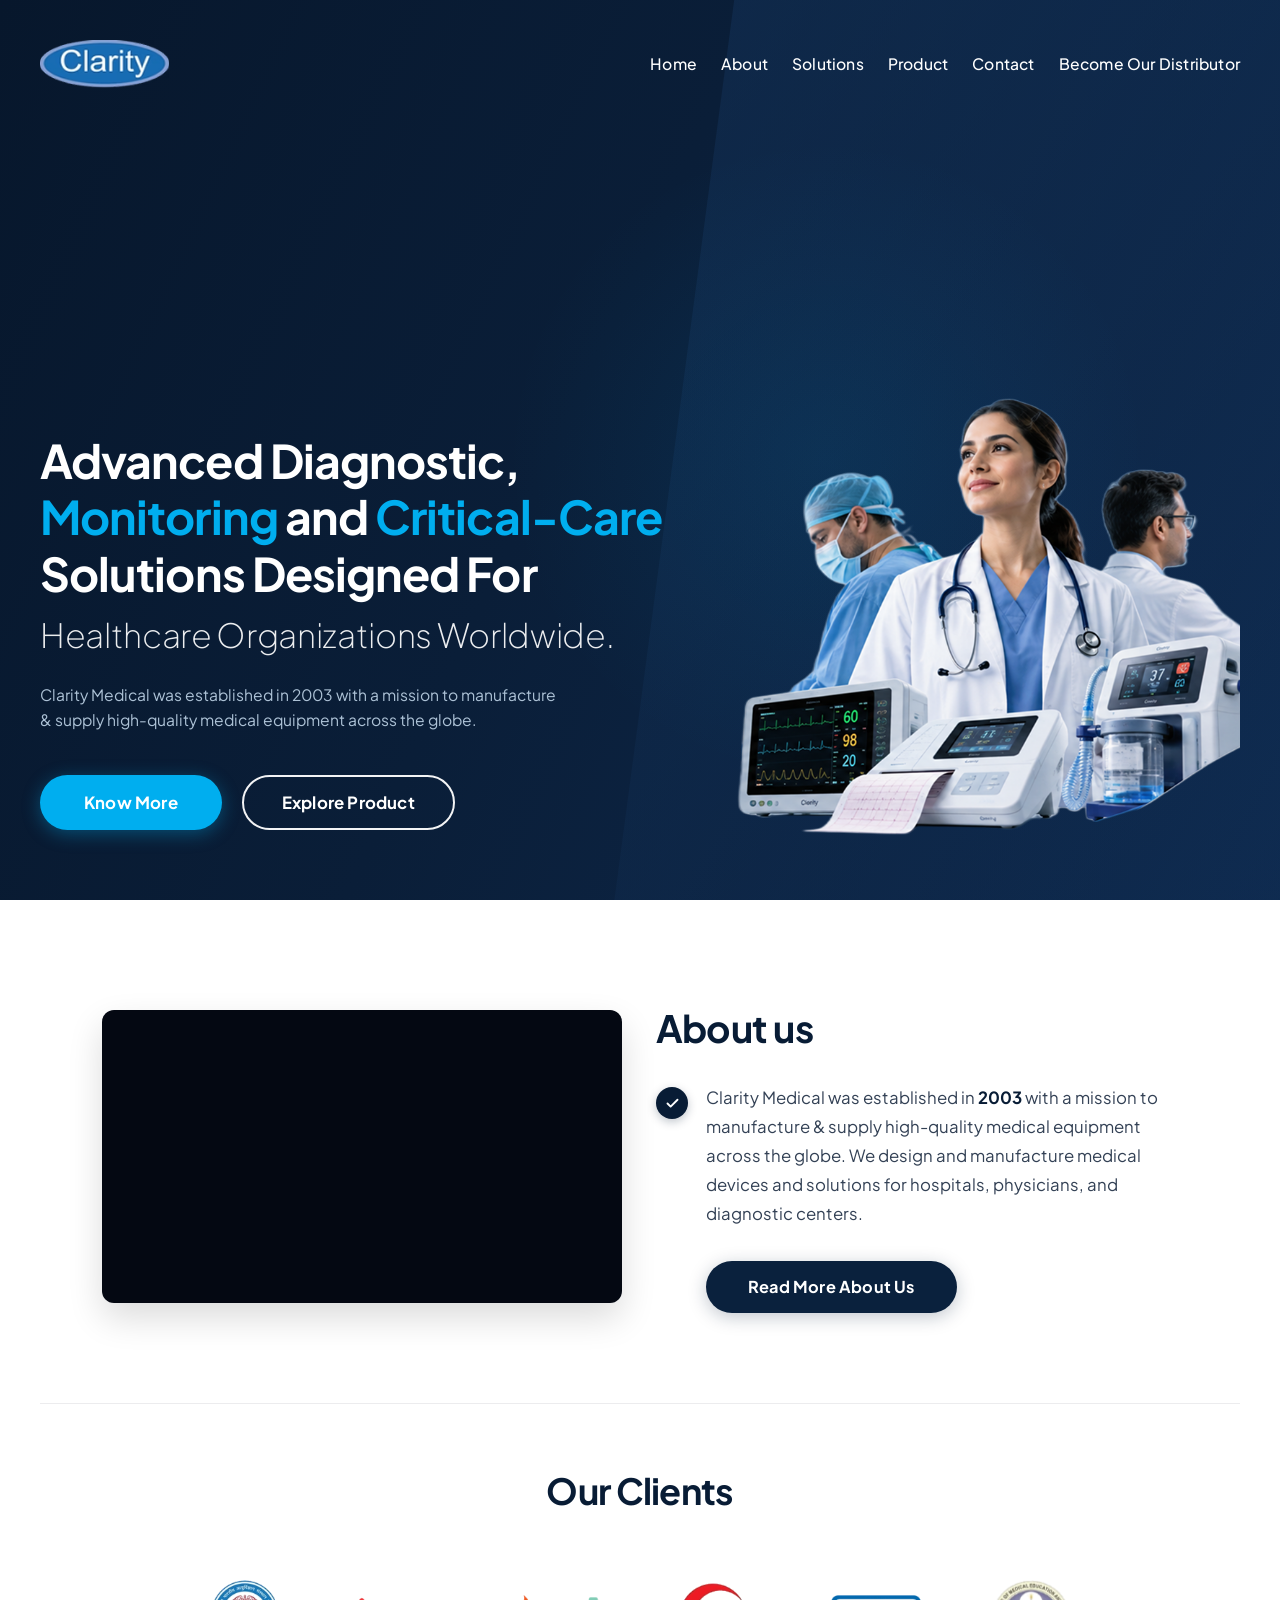
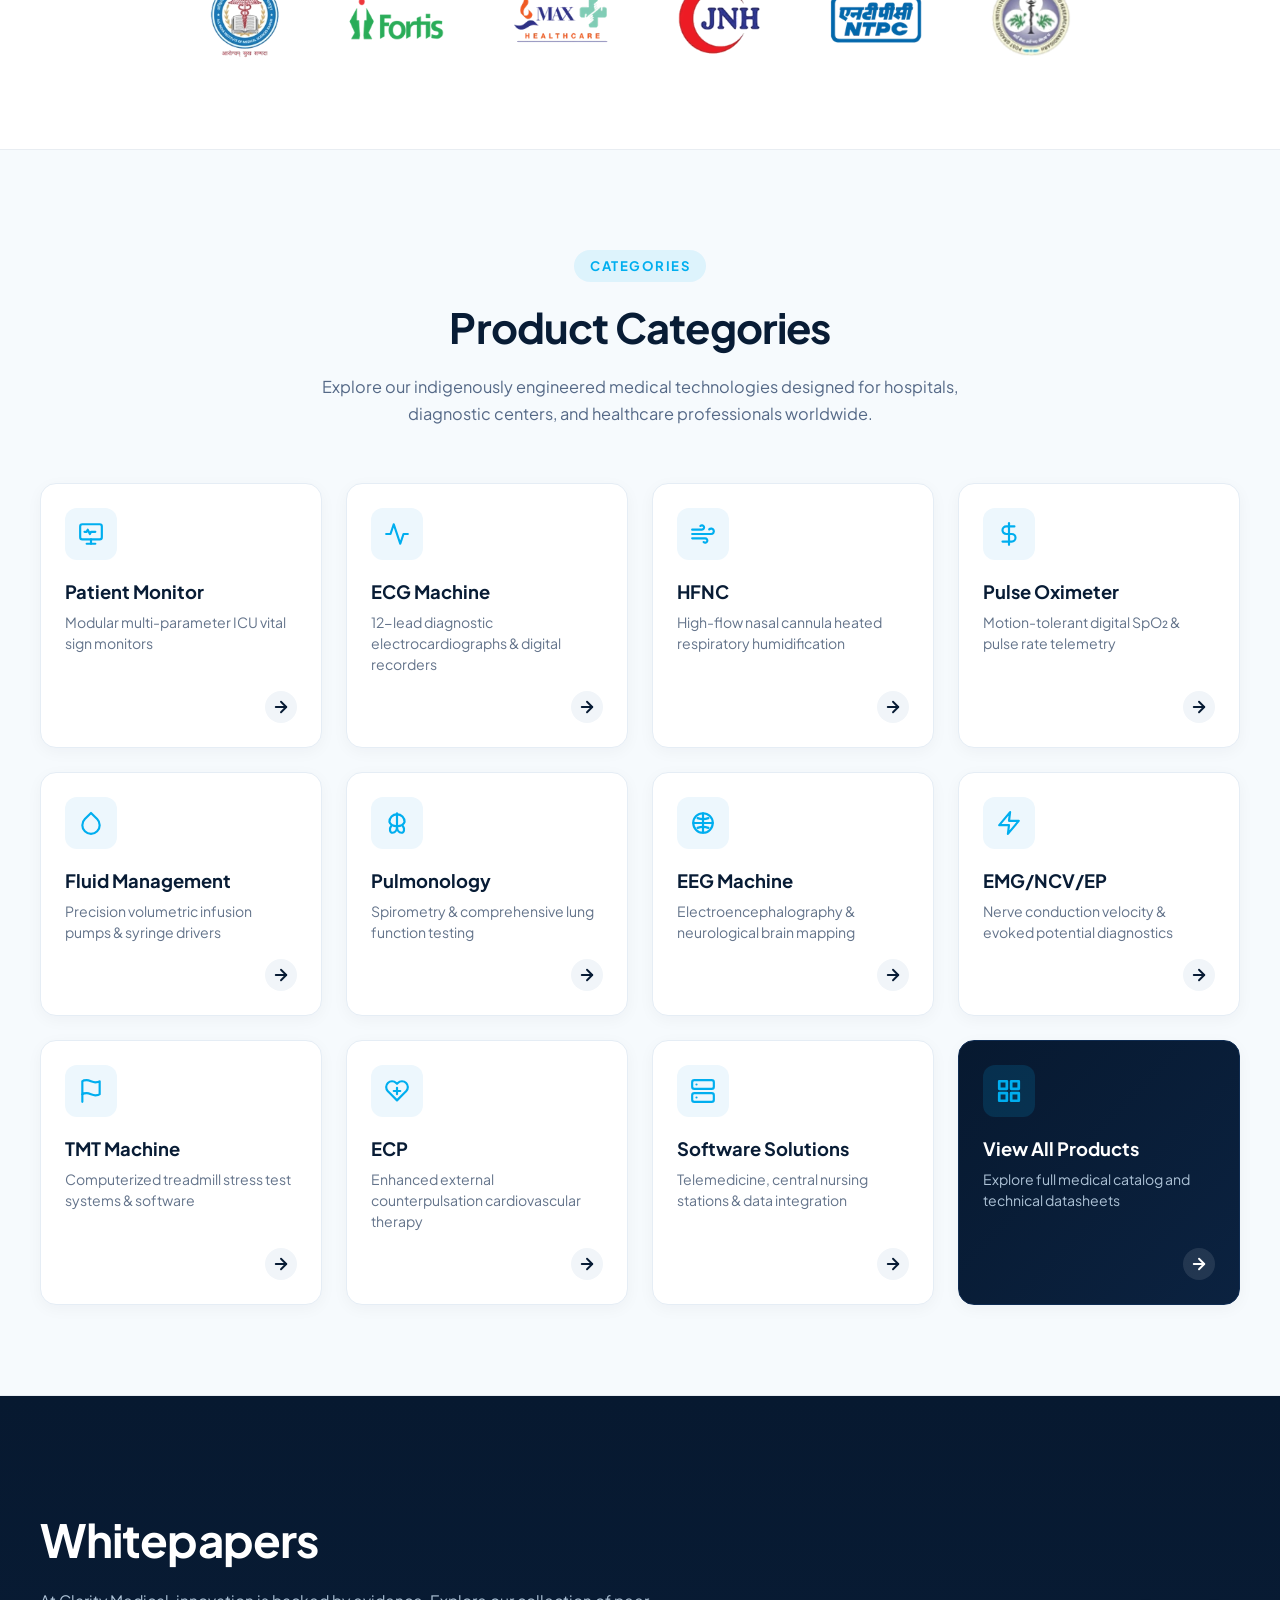
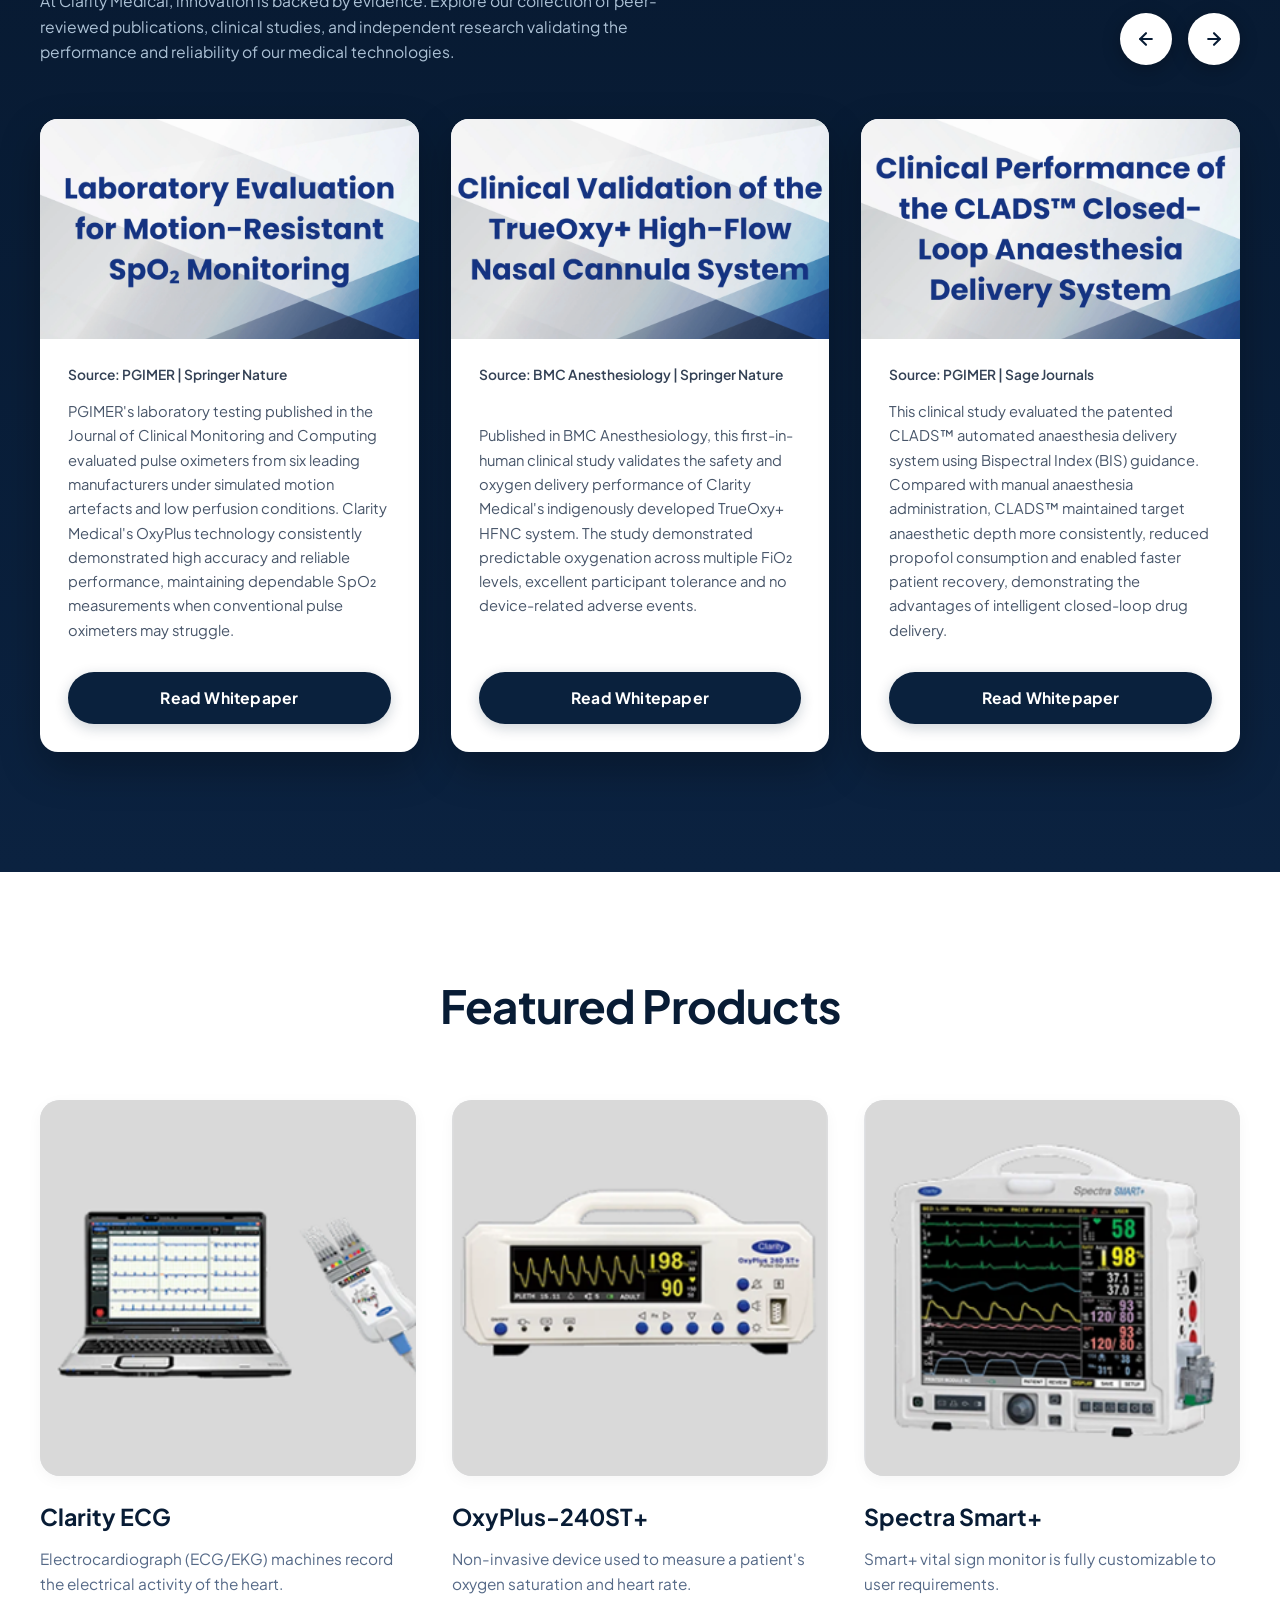
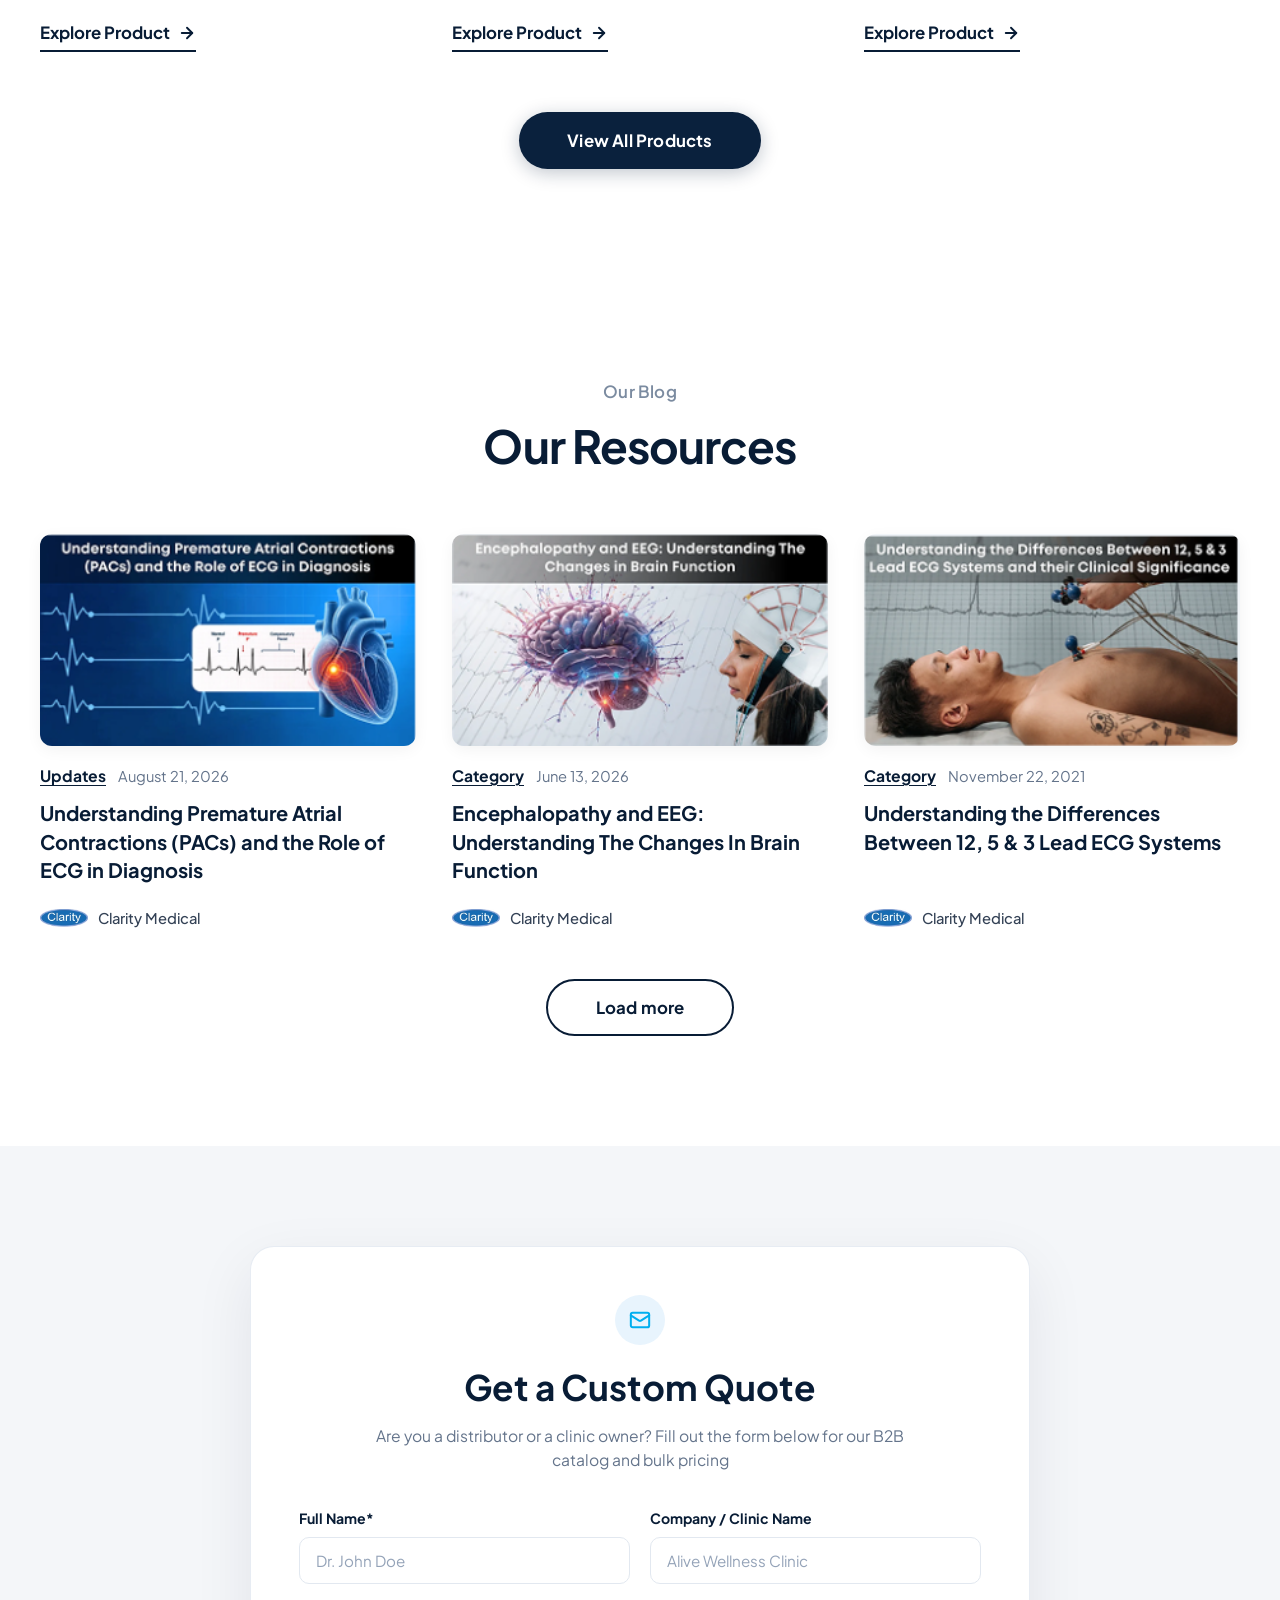
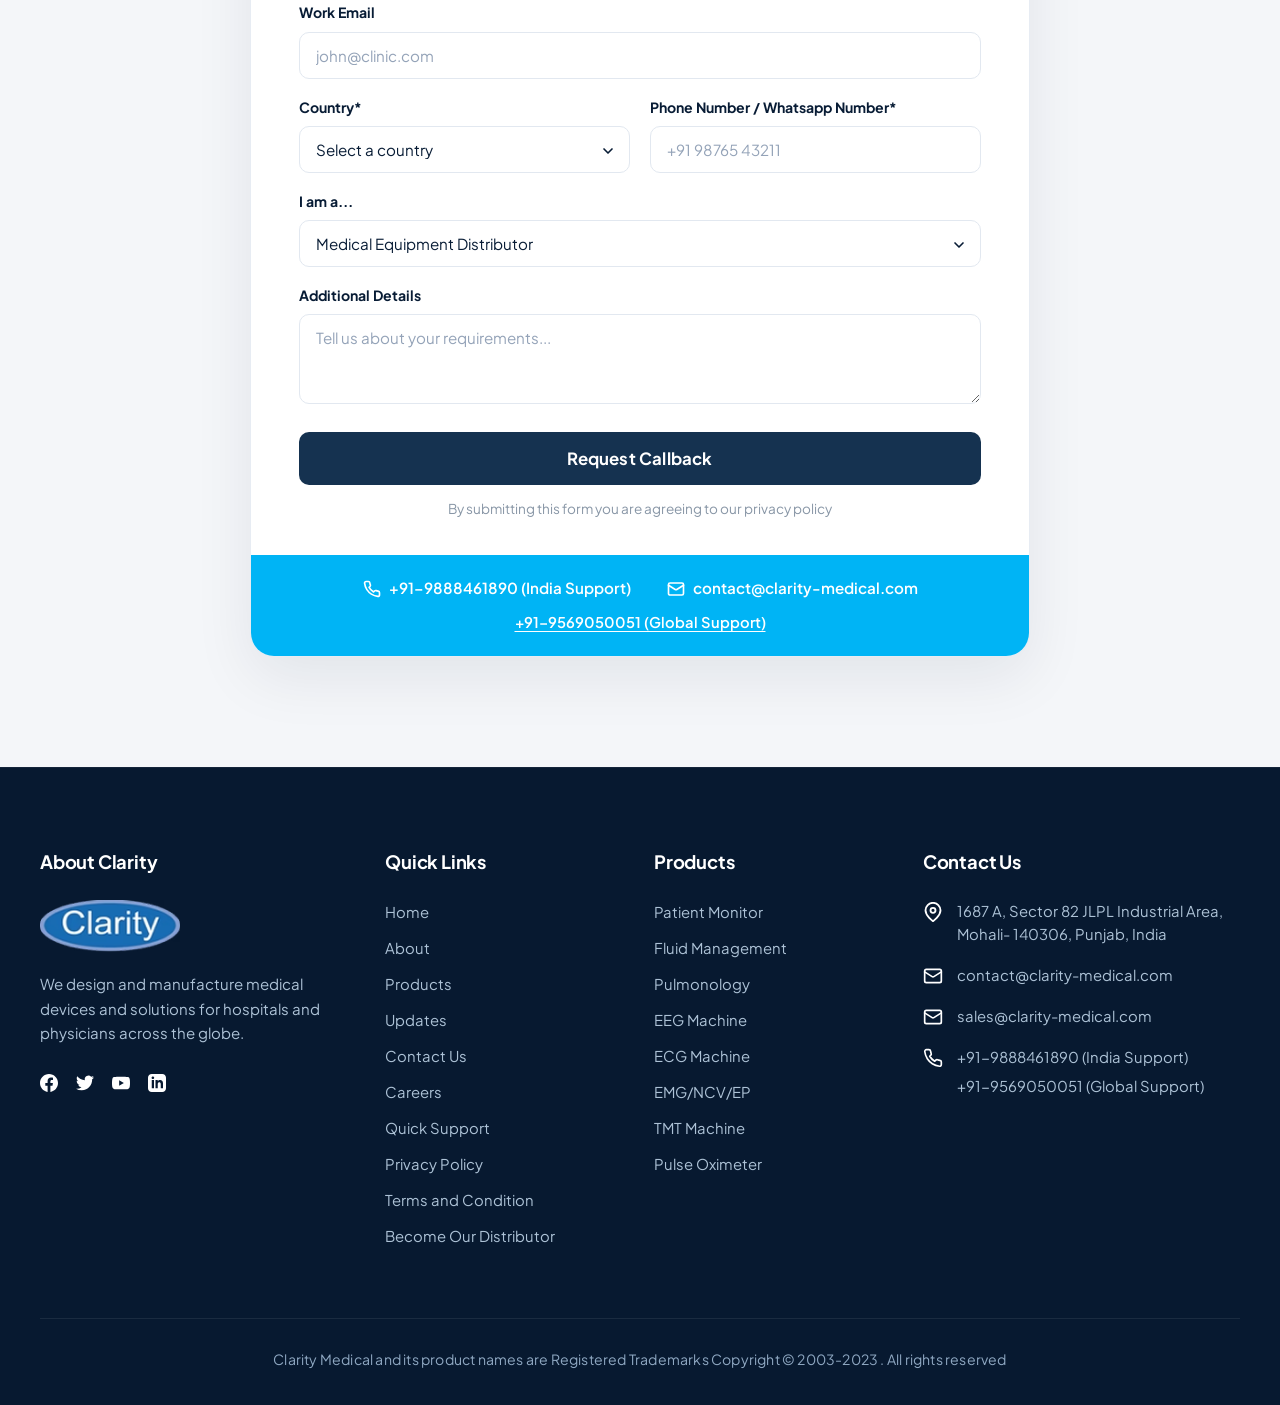
==== commit 37567ffb: "Position Featured Products section after Whitepapers section" ====
--- a/index.html
+++ b/index.html
@@ -421,79 +421,6 @@
             </svg>
           </span>
         </a>
-      </div>
-    </div>
-  </section>
-
-  <!-- ==========================================================================
-       FEATURED PRODUCTS SECTION (Exact UI Mockup)
-       ========================================================================== -->
-  <section class="products-section" id="products">
-    <div class="container">
-      <h2 class="products-main-heading">Featured Products</h2>
-
-      <div class="products-grid">
-        <!-- Product 1: Clarity ECG -->
-        <div class="product-card">
-          <div class="product-image-box">
-            <img src="assets/images/product-ecg.png" alt="Clarity ECG" class="product-img">
-          </div>
-          <h3 class="product-title">Clarity ECG</h3>
-          <p class="product-description">
-            Electrocardiograph (ECG/EKG) machines record the electrical activity of the heart.
-          </p>
-          <a href="#products" class="product-link">
-            Explore Product
-            <svg width="18" height="18" viewBox="0 0 24 24" fill="none" stroke="currentColor" stroke-width="2.5"
-              stroke-linecap="round" stroke-linejoin="round">
-              <line x1="5" y1="12" x2="19" y2="12"></line>
-              <polyline points="12 5 19 12 12 19"></polyline>
-            </svg>
-          </a>
-        </div>
-
-        <!-- Product 2: OxyPlus-240ST+ -->
-        <div class="product-card">
-          <div class="product-image-box">
-            <img src="assets/images/product-oxyplus.png" alt="OxyPlus-240ST+" class="product-img">
-          </div>
-          <h3 class="product-title">OxyPlus-240ST+</h3>
-          <p class="product-description">
-            Non-invasive device used to measure a patient's oxygen saturation and heart rate.
-          </p>
-          <a href="#products" class="product-link">
-            Explore Product
-            <svg width="18" height="18" viewBox="0 0 24 24" fill="none" stroke="currentColor" stroke-width="2.5"
-              stroke-linecap="round" stroke-linejoin="round">
-              <line x1="5" y1="12" x2="19" y2="12"></line>
-              <polyline points="12 5 19 12 12 19"></polyline>
-            </svg>
-          </a>
-        </div>
-
-        <!-- Product 3: Spectra Smart+ -->
-        <div class="product-card">
-          <div class="product-image-box">
-            <img src="assets/images/product-spectra.png" alt="Spectra Smart+" class="product-img">
-          </div>
-          <h3 class="product-title">Spectra Smart+</h3>
-          <p class="product-description">
-            Smart+ vital sign monitor is fully customizable to user requirements.
-          </p>
-          <a href="#products" class="product-link">
-            Explore Product
-            <svg width="18" height="18" viewBox="0 0 24 24" fill="none" stroke="currentColor" stroke-width="2.5"
-              stroke-linecap="round" stroke-linejoin="round">
-              <line x1="5" y1="12" x2="19" y2="12"></line>
-              <polyline points="12 5 19 12 12 19"></polyline>
-            </svg>
-          </a>
-        </div>
-      </div>
-
-      <!-- View All Products CTA Button -->
-      <div class="products-cta-wrap">
-        <a href="#products" class="btn-view-all-products">View All Products</a>
       </div>
     </div>
   </section>
@@ -588,6 +515,79 @@
             <a href="#whitepapers" class="btn-read-whitepaper">Read Whitepaper</a>
           </div>
         </article>
+      </div>
+    </div>
+  </section>
+
+  <!-- ==========================================================================
+       FEATURED PRODUCTS SECTION (Exact UI Mockup)
+       ========================================================================== -->
+  <section class="products-section" id="products">
+    <div class="container">
+      <h2 class="products-main-heading">Featured Products</h2>
+
+      <div class="products-grid">
+        <!-- Product 1: Clarity ECG -->
+        <div class="product-card">
+          <div class="product-image-box">
+            <img src="assets/images/product-ecg.png" alt="Clarity ECG" class="product-img">
+          </div>
+          <h3 class="product-title">Clarity ECG</h3>
+          <p class="product-description">
+            Electrocardiograph (ECG/EKG) machines record the electrical activity of the heart.
+          </p>
+          <a href="#products" class="product-link">
+            Explore Product
+            <svg width="18" height="18" viewBox="0 0 24 24" fill="none" stroke="currentColor" stroke-width="2.5"
+              stroke-linecap="round" stroke-linejoin="round">
+              <line x1="5" y1="12" x2="19" y2="12"></line>
+              <polyline points="12 5 19 12 12 19"></polyline>
+            </svg>
+          </a>
+        </div>
+
+        <!-- Product 2: OxyPlus-240ST+ -->
+        <div class="product-card">
+          <div class="product-image-box">
+            <img src="assets/images/product-oxyplus.png" alt="OxyPlus-240ST+" class="product-img">
+          </div>
+          <h3 class="product-title">OxyPlus-240ST+</h3>
+          <p class="product-description">
+            Non-invasive device used to measure a patient's oxygen saturation and heart rate.
+          </p>
+          <a href="#products" class="product-link">
+            Explore Product
+            <svg width="18" height="18" viewBox="0 0 24 24" fill="none" stroke="currentColor" stroke-width="2.5"
+              stroke-linecap="round" stroke-linejoin="round">
+              <line x1="5" y1="12" x2="19" y2="12"></line>
+              <polyline points="12 5 19 12 12 19"></polyline>
+            </svg>
+          </a>
+        </div>
+
+        <!-- Product 3: Spectra Smart+ -->
+        <div class="product-card">
+          <div class="product-image-box">
+            <img src="assets/images/product-spectra.png" alt="Spectra Smart+" class="product-img">
+          </div>
+          <h3 class="product-title">Spectra Smart+</h3>
+          <p class="product-description">
+            Smart+ vital sign monitor is fully customizable to user requirements.
+          </p>
+          <a href="#products" class="product-link">
+            Explore Product
+            <svg width="18" height="18" viewBox="0 0 24 24" fill="none" stroke="currentColor" stroke-width="2.5"
+              stroke-linecap="round" stroke-linejoin="round">
+              <line x1="5" y1="12" x2="19" y2="12"></line>
+              <polyline points="12 5 19 12 12 19"></polyline>
+            </svg>
+          </a>
+        </div>
+      </div>
+
+      <!-- View All Products CTA Button -->
+      <div class="products-cta-wrap">
+        <a href="#products" class="btn-view-all-products">View All Products</a>
       </div>
     </div>
   </section>
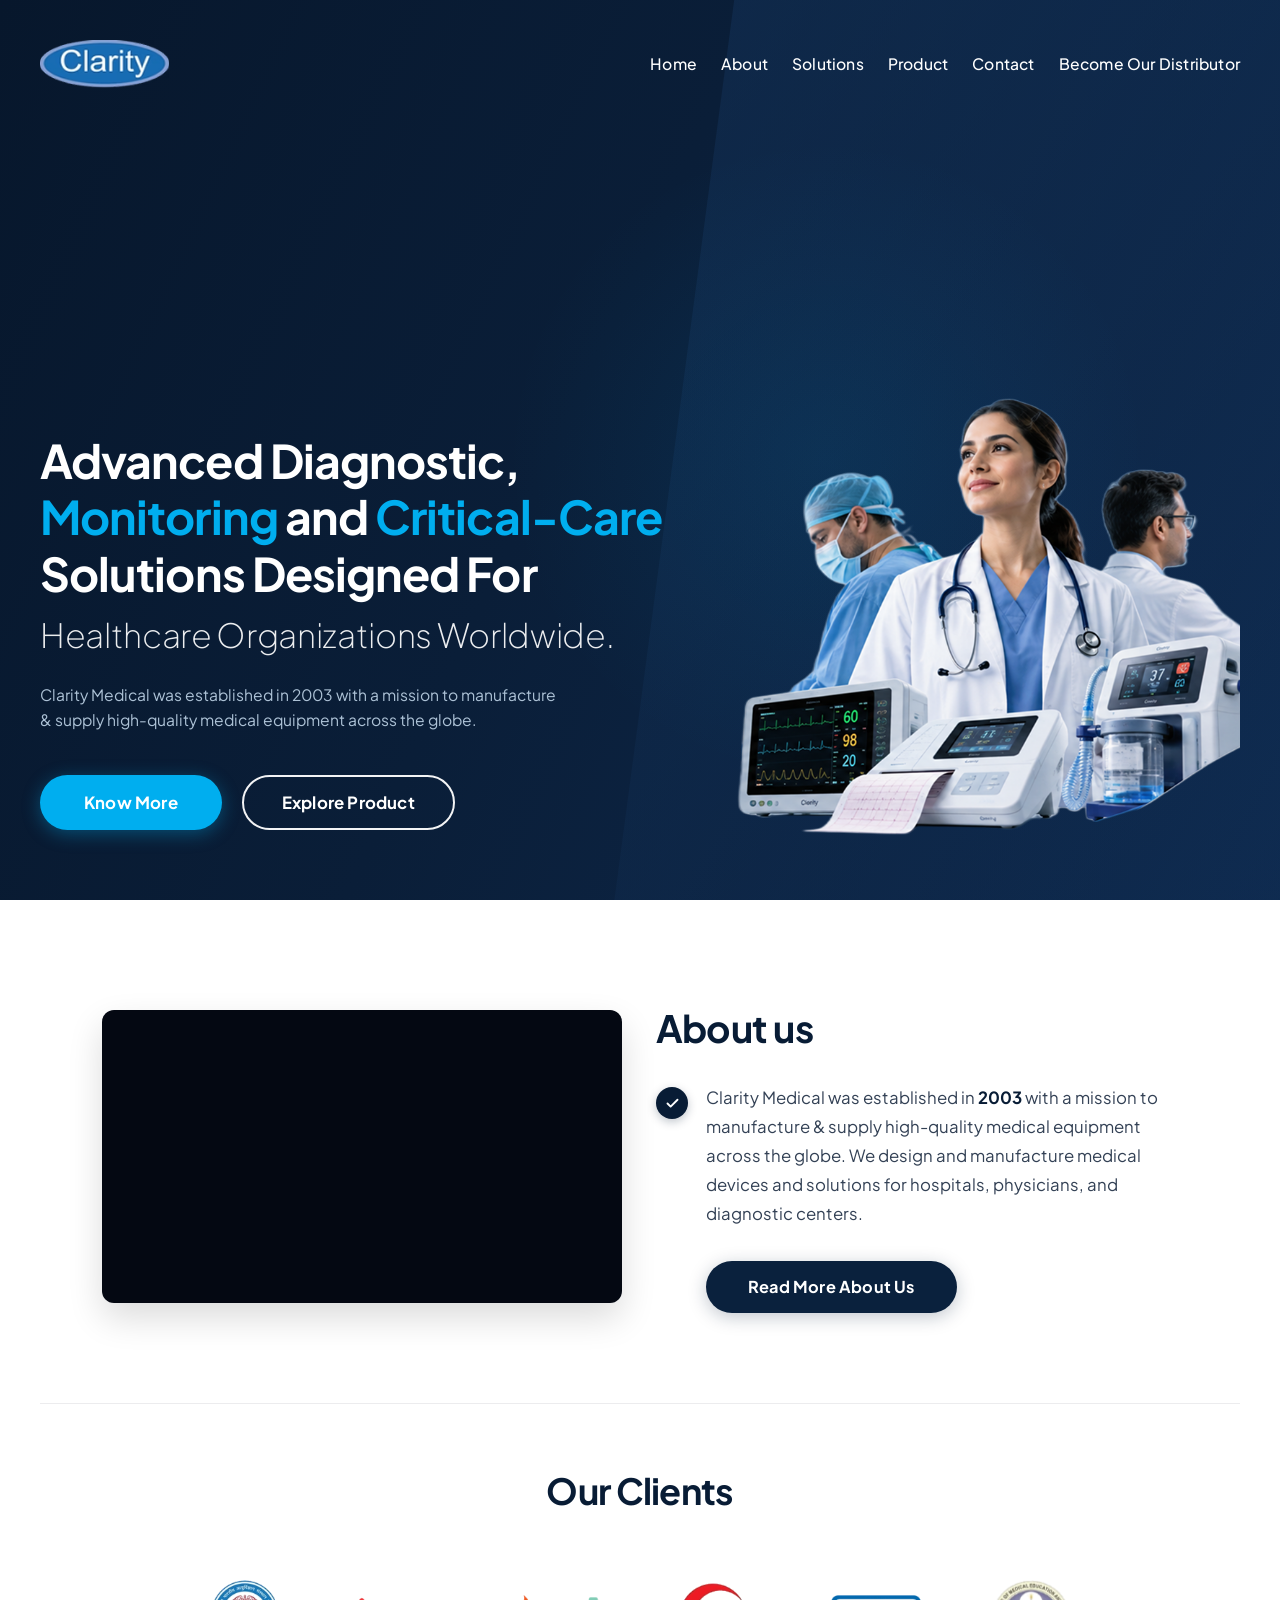
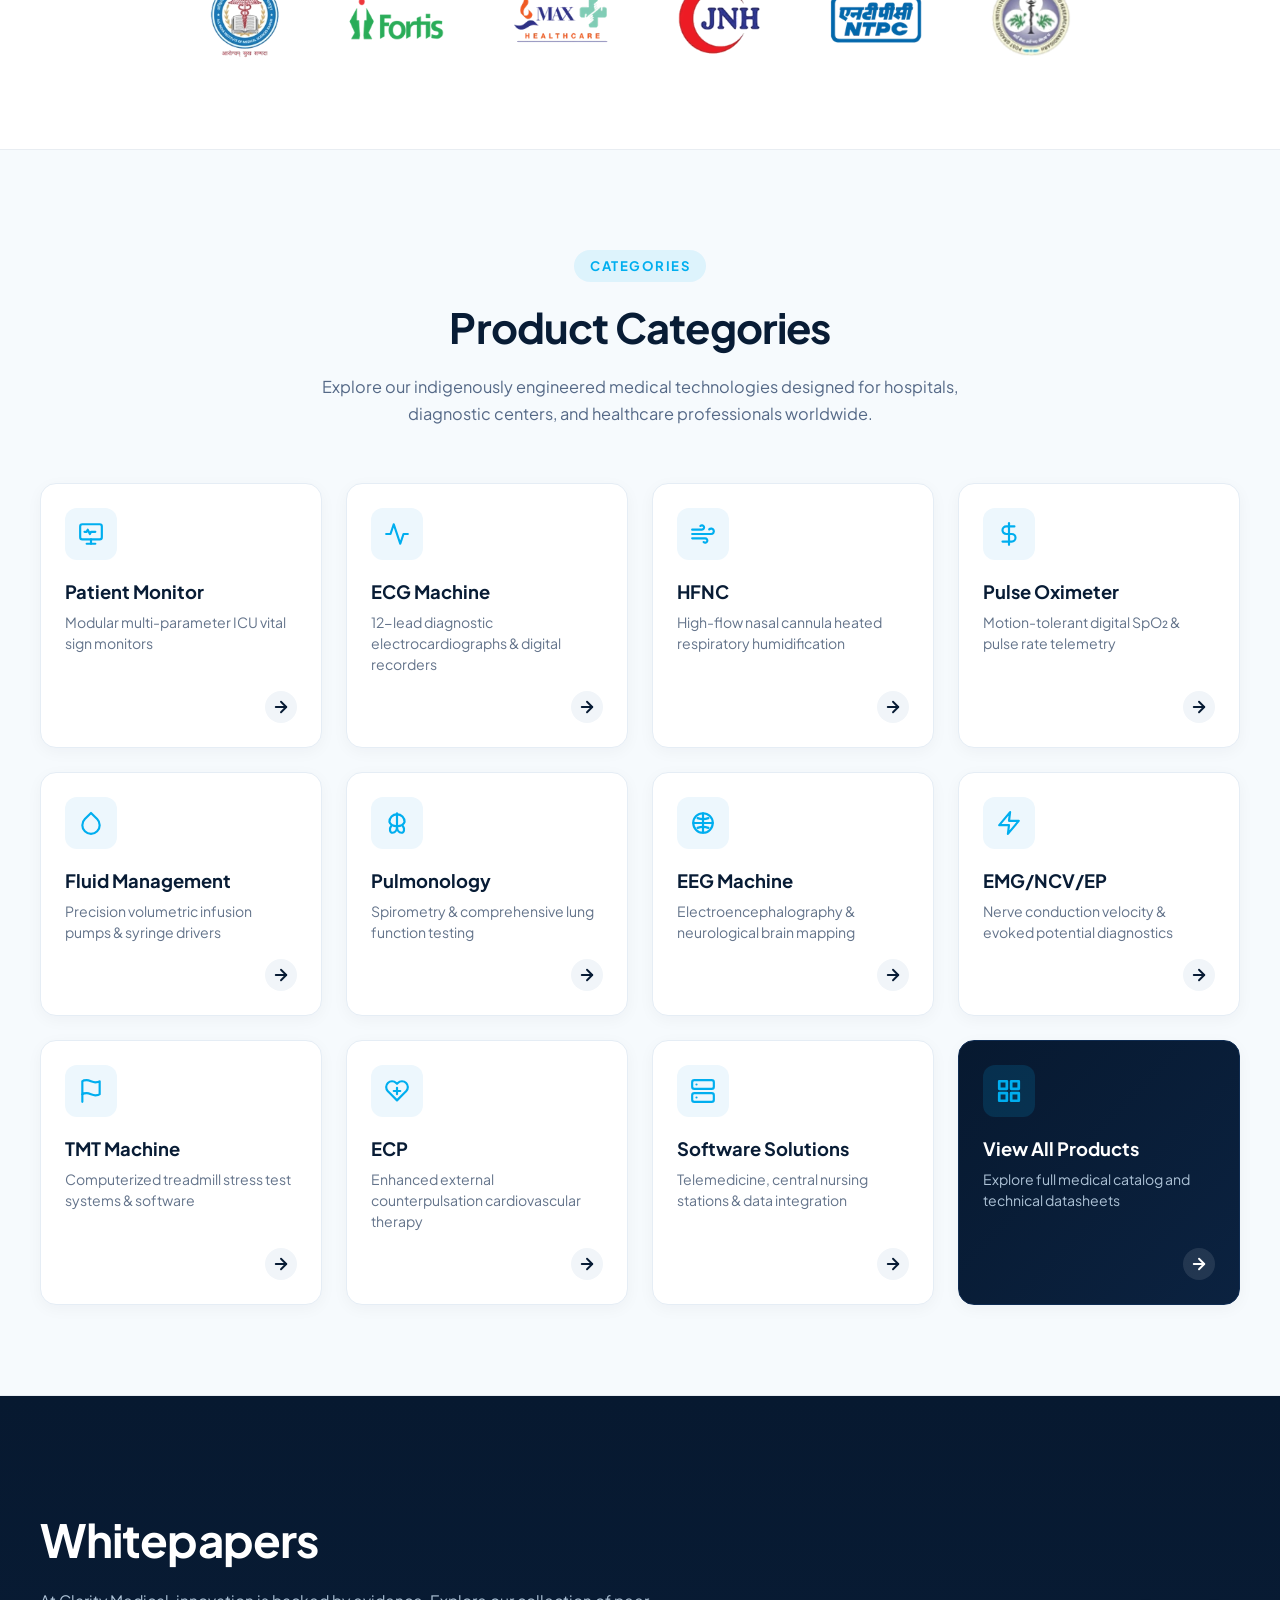
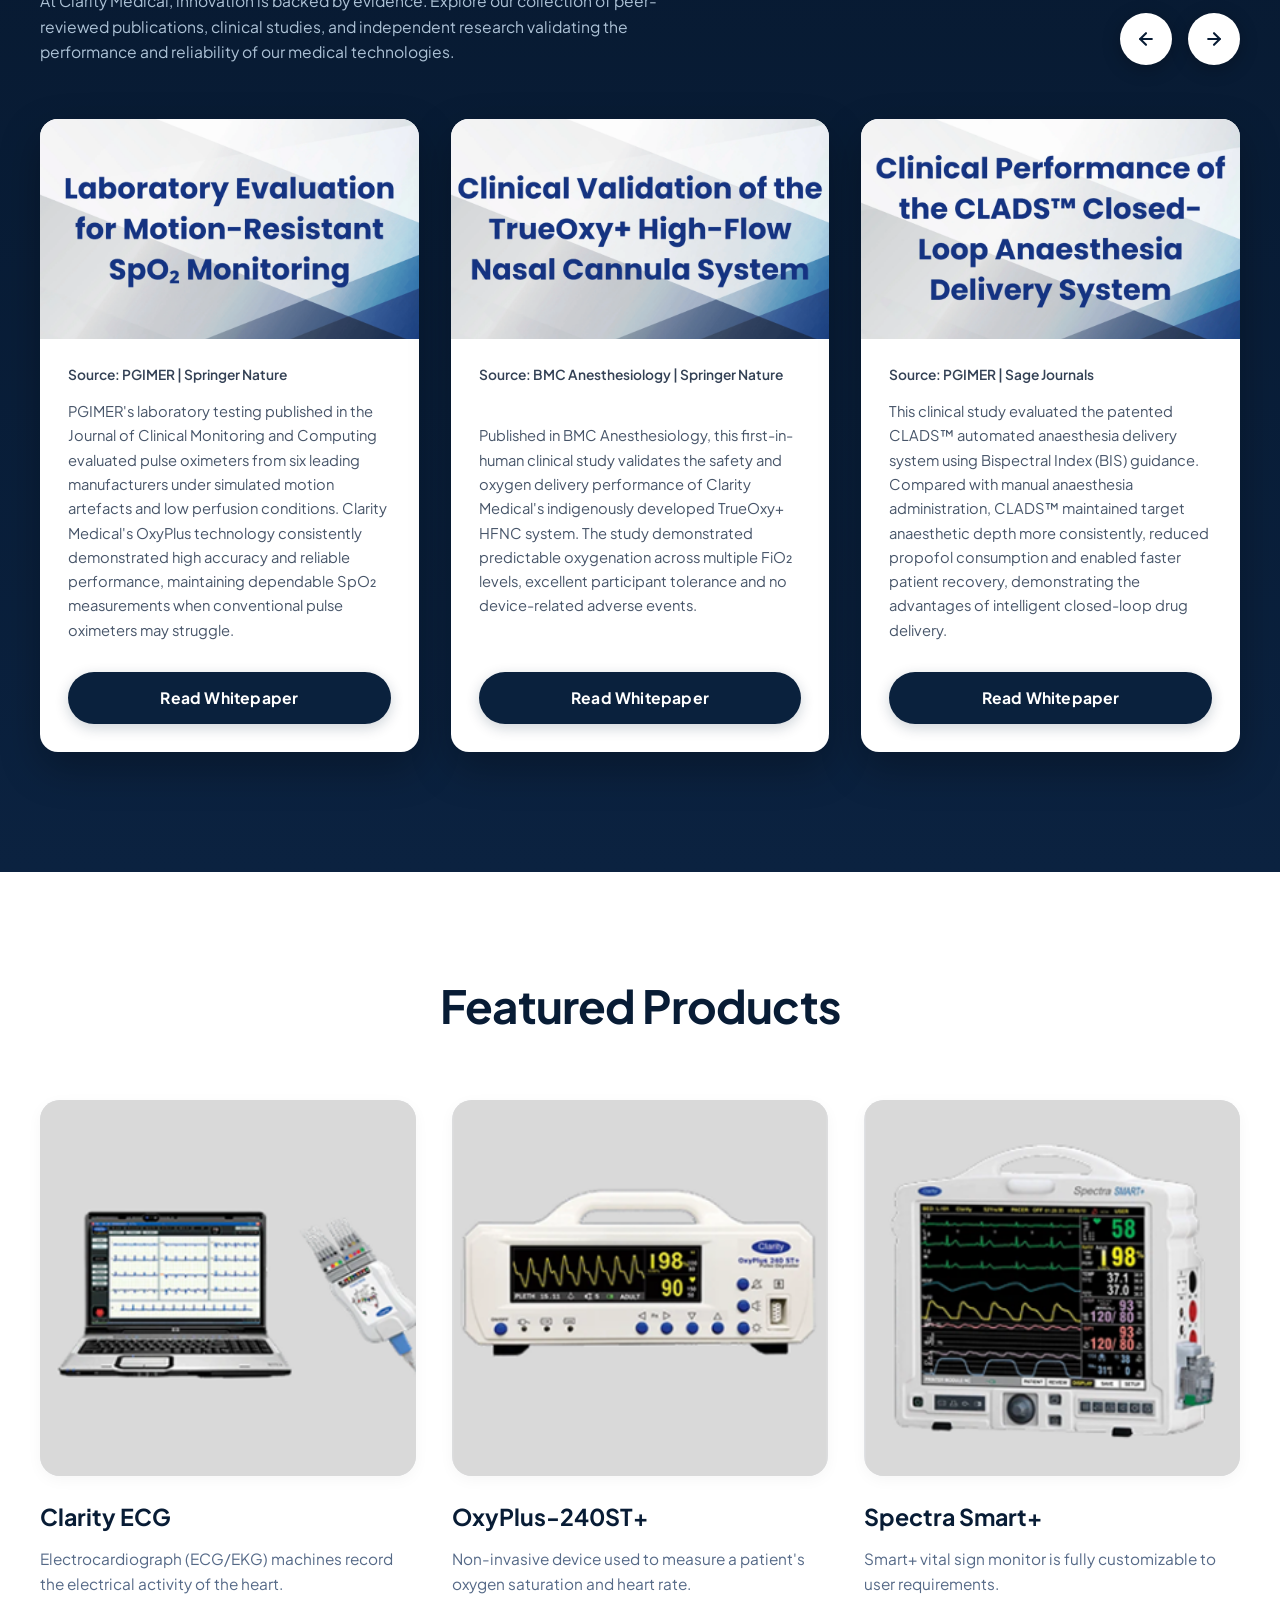
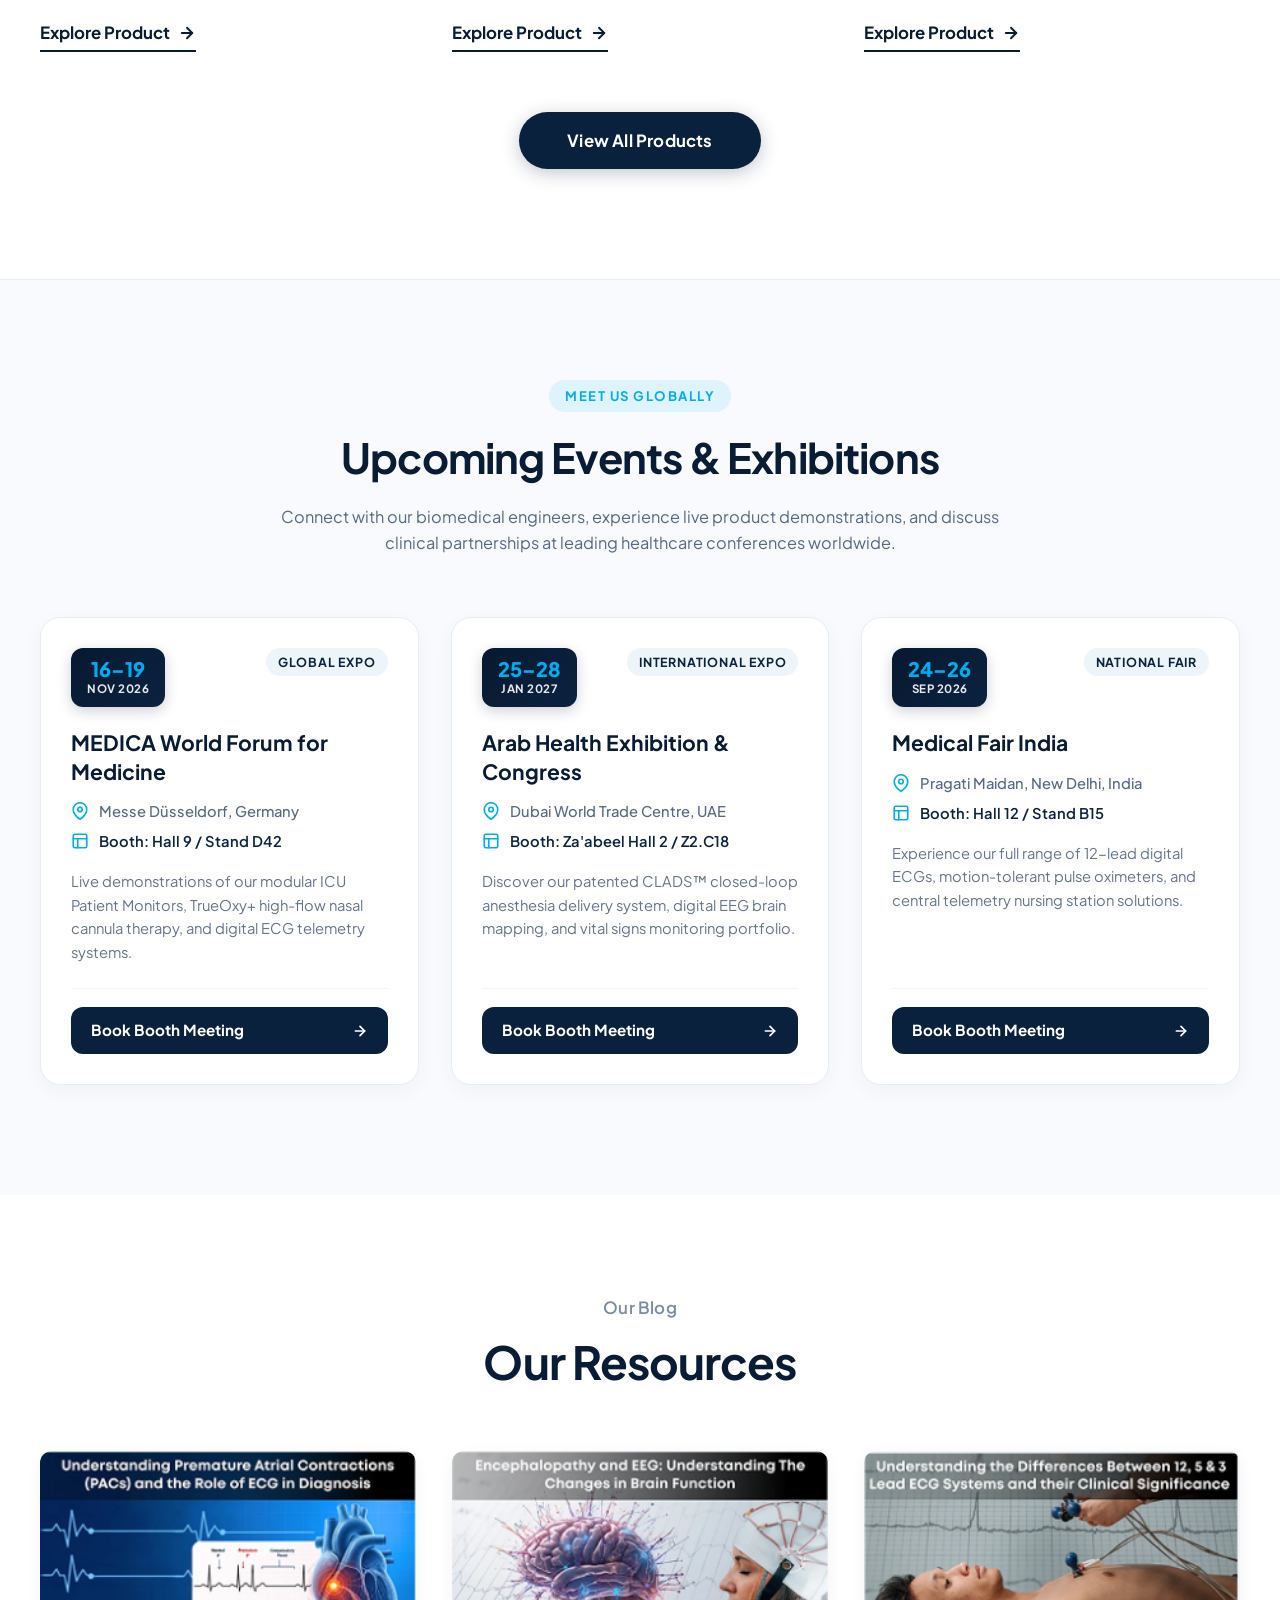
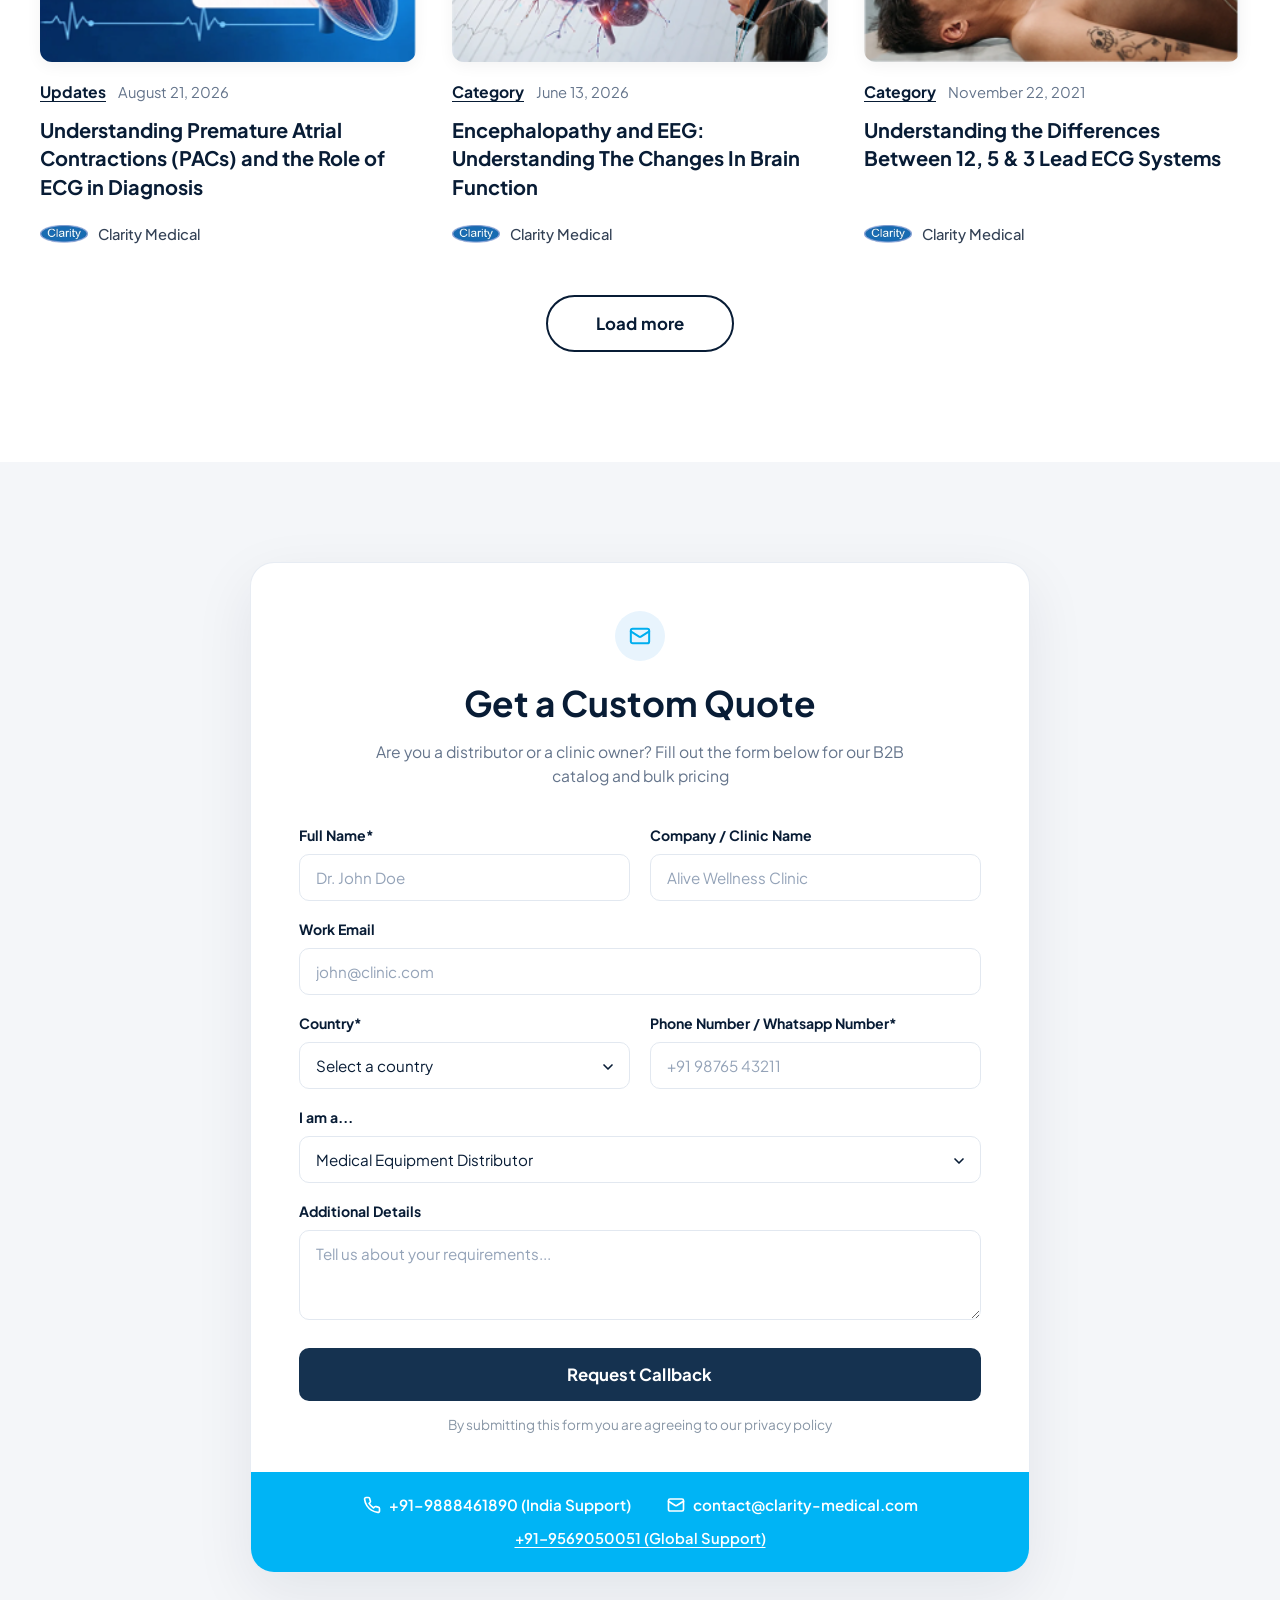
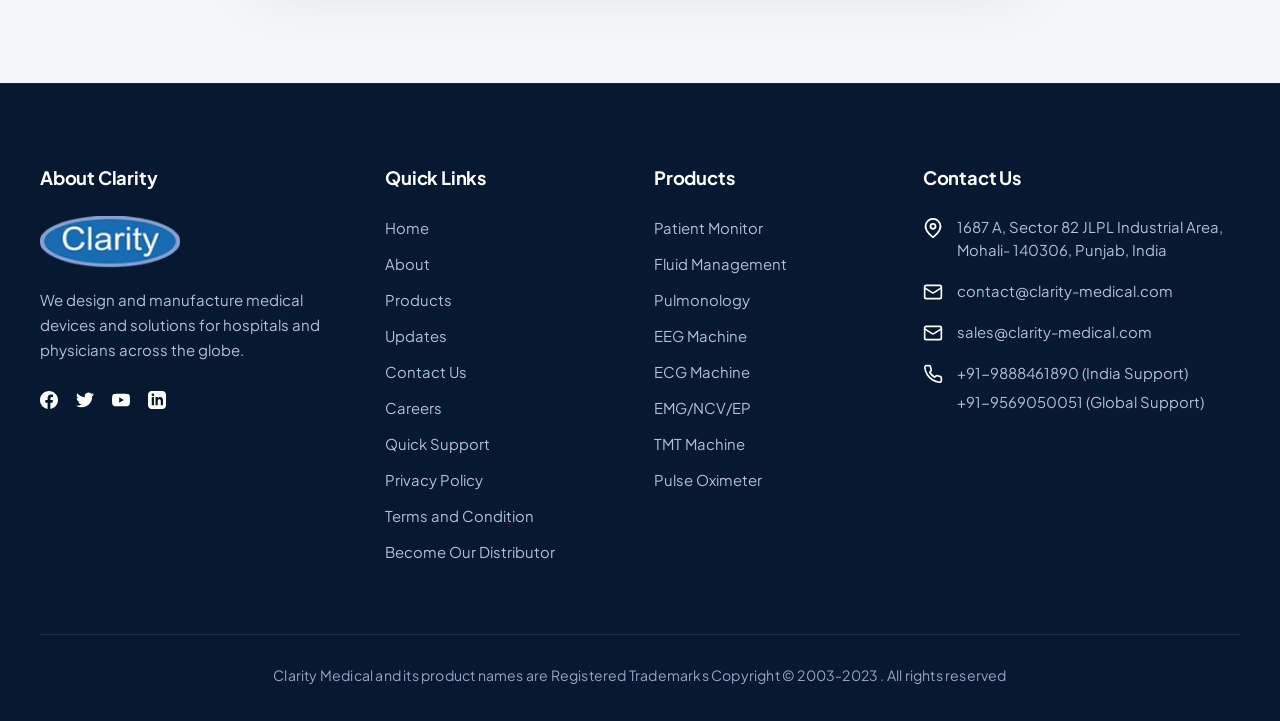
==== commit f268005c: "Add Upcoming Events & Exhibitions section showcasing global medical expos" ====
--- a/index.html
+++ b/index.html
@@ -588,6 +588,173 @@
       <!-- View All Products CTA Button -->
       <div class="products-cta-wrap">
         <a href="#products" class="btn-view-all-products">View All Products</a>
+      </div>
+    </div>
+  </section>
+
+  <!-- ==========================================================================
+       UPCOMING EVENTS & EXHIBITIONS SECTION
+       ========================================================================== -->
+  <section class="events-section" id="events">
+    <div class="container">
+      <div class="events-header">
+        <span class="events-badge">Meet Us Globally</span>
+        <h2 class="events-main-heading">Upcoming Events &amp; Exhibitions</h2>
+        <p class="events-subtext">
+          Connect with our biomedical engineers, experience live product demonstrations, and discuss clinical partnerships at leading healthcare conferences worldwide.
+        </p>
+      </div>
+
+      <div class="events-grid">
+        <!-- Event 1: MEDICA Germany -->
+        <div class="event-card">
+          <div class="event-card-top">
+            <div class="event-date-badge">
+              <span class="event-date-days">16–19</span>
+              <span class="event-date-month">NOV 2026</span>
+            </div>
+            <span class="event-type-tag">Global Expo</span>
+          </div>
+
+          <div class="event-card-body">
+            <h3 class="event-title">MEDICA World Forum for Medicine</h3>
+
+            <div class="event-meta-list">
+              <div class="event-meta-item">
+                <svg width="18" height="18" viewBox="0 0 24 24" fill="none" stroke="currentColor" stroke-width="2.2"
+                  stroke-linecap="round" stroke-linejoin="round">
+                  <path d="M21 10c0 7-9 13-9 13s-9-6-9-13a9 9 0 0 1 18 0z"></path>
+                  <circle cx="12" cy="10" r="3"></circle>
+                </svg>
+                <span>Messe Düsseldorf, Germany</span>
+              </div>
+              <div class="event-meta-item event-booth-badge">
+                <svg width="18" height="18" viewBox="0 0 24 24" fill="none" stroke="currentColor" stroke-width="2.2"
+                  stroke-linecap="round" stroke-linejoin="round">
+                  <rect x="3" y="3" width="18" height="18" rx="2" ry="2"></rect>
+                  <line x1="3" y1="9" x2="21" y2="9"></line>
+                  <line x1="9" y1="21" x2="9" y2="9"></line>
+                </svg>
+                <span>Booth: Hall 9 / Stand D42</span>
+              </div>
+            </div>
+
+            <p class="event-desc">
+              Live demonstrations of our modular ICU Patient Monitors, TrueOxy+ high-flow nasal cannula therapy, and digital ECG telemetry systems.
+            </p>
+          </div>
+
+          <div class="event-card-footer">
+            <a href="#contact" class="btn-event-meeting">
+              <span>Book Booth Meeting</span>
+              <svg width="16" height="16" viewBox="0 0 24 24" fill="none" stroke="currentColor" stroke-width="2.5"
+                stroke-linecap="round" stroke-linejoin="round">
+                <line x1="5" y1="12" x2="19" y2="12"></line>
+                <polyline points="12 5 19 12 12 19"></polyline>
+              </svg>
+            </a>
+          </div>
+        </div>
+
+        <!-- Event 2: Arab Health Dubai -->
+        <div class="event-card">
+          <div class="event-card-top">
+            <div class="event-date-badge">
+              <span class="event-date-days">25–28</span>
+              <span class="event-date-month">JAN 2027</span>
+            </div>
+            <span class="event-type-tag">International Expo</span>
+          </div>
+
+          <div class="event-card-body">
+            <h3 class="event-title">Arab Health Exhibition &amp; Congress</h3>
+
+            <div class="event-meta-list">
+              <div class="event-meta-item">
+                <svg width="18" height="18" viewBox="0 0 24 24" fill="none" stroke="currentColor" stroke-width="2.2"
+                  stroke-linecap="round" stroke-linejoin="round">
+                  <path d="M21 10c0 7-9 13-9 13s-9-6-9-13a9 9 0 0 1 18 0z"></path>
+                  <circle cx="12" cy="10" r="3"></circle>
+                </svg>
+                <span>Dubai World Trade Centre, UAE</span>
+              </div>
+              <div class="event-meta-item event-booth-badge">
+                <svg width="18" height="18" viewBox="0 0 24 24" fill="none" stroke="currentColor" stroke-width="2.2"
+                  stroke-linecap="round" stroke-linejoin="round">
+                  <rect x="3" y="3" width="18" height="18" rx="2" ry="2"></rect>
+                  <line x1="3" y1="9" x2="21" y2="9"></line>
+                  <line x1="9" y1="21" x2="9" y2="9"></line>
+                </svg>
+                <span>Booth: Za'abeel Hall 2 / Z2.C18</span>
+              </div>
+            </div>
+
+            <p class="event-desc">
+              Discover our patented CLADS™ closed-loop anesthesia delivery system, digital EEG brain mapping, and vital signs monitoring portfolio.
+            </p>
+          </div>
+
+          <div class="event-card-footer">
+            <a href="#contact" class="btn-event-meeting">
+              <span>Book Booth Meeting</span>
+              <svg width="16" height="16" viewBox="0 0 24 24" fill="none" stroke="currentColor" stroke-width="2.5"
+                stroke-linecap="round" stroke-linejoin="round">
+                <line x1="5" y1="12" x2="19" y2="12"></line>
+                <polyline points="12 5 19 12 12 19"></polyline>
+              </svg>
+            </a>
+          </div>
+        </div>
+
+        <!-- Event 3: Medical Fair India -->
+        <div class="event-card">
+          <div class="event-card-top">
+            <div class="event-date-badge">
+              <span class="event-date-days">24–26</span>
+              <span class="event-date-month">SEP 2026</span>
+            </div>
+            <span class="event-type-tag">National Fair</span>
+          </div>
+
+          <div class="event-card-body">
+            <h3 class="event-title">Medical Fair India</h3>
+
+            <div class="event-meta-list">
+              <div class="event-meta-item">
+                <svg width="18" height="18" viewBox="0 0 24 24" fill="none" stroke="currentColor" stroke-width="2.2"
+                  stroke-linecap="round" stroke-linejoin="round">
+                  <path d="M21 10c0 7-9 13-9 13s-9-6-9-13a9 9 0 0 1 18 0z"></path>
+                  <circle cx="12" cy="10" r="3"></circle>
+                </svg>
+                <span>Pragati Maidan, New Delhi, India</span>
+              </div>
+              <div class="event-meta-item event-booth-badge">
+                <svg width="18" height="18" viewBox="0 0 24 24" fill="none" stroke="currentColor" stroke-width="2.2"
+                  stroke-linecap="round" stroke-linejoin="round">
+                  <rect x="3" y="3" width="18" height="18" rx="2" ry="2"></rect>
+                  <line x1="3" y1="9" x2="21" y2="9"></line>
+                  <line x1="9" y1="21" x2="9" y2="9"></line>
+                </svg>
+                <span>Booth: Hall 12 / Stand B15</span>
+              </div>
+            </div>
+
+            <p class="event-desc">
+              Experience our full range of 12-lead digital ECGs, motion-tolerant pulse oximeters, and central telemetry nursing station solutions.
+            </p>
+          </div>
+
+          <div class="event-card-footer">
+            <a href="#contact" class="btn-event-meeting">
+              <span>Book Booth Meeting</span>
+              <svg width="16" height="16" viewBox="0 0 24 24" fill="none" stroke="currentColor" stroke-width="2.5"
+                stroke-linecap="round" stroke-linejoin="round">
+                <line x1="5" y1="12" x2="19" y2="12"></line>
+                <polyline points="12 5 19 12 12 19"></polyline>
+              </svg>
+            </a>
+          </div>
+        </div>
       </div>
     </div>
   </section>
--- a/css/style.css
+++ b/css/style.css
@@ -929,6 +929,195 @@
 }
 
 /* ==========================================================================
+   UPCOMING EVENTS & EXHIBITIONS SECTION
+   ========================================================================== */
+.events-section {
+  background-color: #F8FAFD;
+  padding: 100px 0 110px;
+  position: relative;
+  border-top: 1px solid rgba(11, 34, 64, 0.06);
+}
+
+.events-header {
+  text-align: center;
+  max-width: 720px;
+  margin: 0 auto 60px;
+}
+
+.events-badge {
+  display: inline-block;
+  font-size: 0.82rem;
+  font-weight: 700;
+  text-transform: uppercase;
+  letter-spacing: 1.5px;
+  color: var(--cyan-primary);
+  background: rgba(0, 174, 239, 0.1);
+  padding: 6px 16px;
+  border-radius: 9999px;
+  margin-bottom: 14px;
+}
+
+.events-main-heading {
+  font-family: var(--font-family);
+  font-size: 2.6rem;
+  font-weight: 700;
+  letter-spacing: -0.02em;
+  color: #081C35;
+  margin-bottom: 16px;
+}
+
+.events-subtext {
+  font-size: 1.02rem;
+  line-height: 1.62;
+  color: #556987;
+}
+
+.events-grid {
+  display: grid;
+  grid-template-columns: repeat(3, 1fr);
+  gap: 32px;
+}
+
+.event-card {
+  background-color: #FFFFFF;
+  border: 1px solid #E5EDF5;
+  border-radius: 20px;
+  padding: 30px;
+  display: flex;
+  flex-direction: column;
+  justify-content: space-between;
+  box-shadow: 0 6px 20px rgba(8, 28, 53, 0.04);
+  transition: all 0.3s cubic-bezier(0.16, 1, 0.3, 1);
+  position: relative;
+}
+
+.event-card:hover {
+  transform: translateY(-5px);
+  border-color: rgba(0, 174, 239, 0.4);
+  box-shadow: 0 16px 38px rgba(0, 174, 239, 0.12);
+}
+
+.event-card-top {
+  display: flex;
+  justify-content: space-between;
+  align-items: flex-start;
+  margin-bottom: 22px;
+}
+
+.event-date-badge {
+  background: linear-gradient(135deg, #071930 0%, #0B2240 100%);
+  color: #FFFFFF;
+  padding: 10px 16px;
+  border-radius: 12px;
+  display: flex;
+  flex-direction: column;
+  align-items: center;
+  box-shadow: 0 4px 14px rgba(7, 25, 48, 0.2);
+}
+
+.event-date-days {
+  font-size: 1.25rem;
+  font-weight: 800;
+  line-height: 1.1;
+  color: var(--cyan-primary);
+}
+
+.event-date-month {
+  font-size: 0.72rem;
+  font-weight: 700;
+  letter-spacing: 0.5px;
+  opacity: 0.9;
+  text-transform: uppercase;
+}
+
+.event-type-tag {
+  font-size: 0.78rem;
+  font-weight: 700;
+  text-transform: uppercase;
+  letter-spacing: 0.8px;
+  color: #0B2240;
+  background-color: #EDF4FA;
+  padding: 5px 12px;
+  border-radius: 9999px;
+}
+
+.event-card-body {
+  flex-grow: 1;
+  display: flex;
+  flex-direction: column;
+}
+
+.event-title {
+  font-family: var(--font-family);
+  font-size: 1.32rem;
+  font-weight: 700;
+  color: #081C35;
+  margin-bottom: 14px;
+  line-height: 1.35;
+}
+
+.event-meta-list {
+  display: flex;
+  flex-direction: column;
+  gap: 8px;
+  margin-bottom: 18px;
+}
+
+.event-meta-item {
+  display: flex;
+  align-items: center;
+  gap: 10px;
+  font-size: 0.92rem;
+  color: #556987;
+  font-weight: 500;
+}
+
+.event-meta-item svg {
+  color: var(--cyan-primary);
+  flex-shrink: 0;
+}
+
+.event-booth-badge {
+  color: #0B2240;
+  font-weight: 600;
+}
+
+.event-desc {
+  font-size: 0.92rem;
+  line-height: 1.6;
+  color: #64748B;
+  margin-bottom: 24px;
+  flex-grow: 1;
+}
+
+.event-card-footer {
+  padding-top: 18px;
+  border-top: 1px solid #F1F5F9;
+}
+
+.btn-event-meeting {
+  display: flex;
+  align-items: center;
+  justify-content: space-between;
+  width: 100%;
+  padding: 12px 20px;
+  background-color: #0A213D;
+  color: #FFFFFF;
+  font-size: 0.95rem;
+  font-weight: 700;
+  border-radius: 12px;
+  transition: all 0.25s ease;
+  text-decoration: none;
+}
+
+.btn-event-meeting:hover {
+  background-color: var(--cyan-primary);
+  color: #FFFFFF;
+  transform: translateY(-2px);
+  box-shadow: 0 4px 16px rgba(0, 174, 239, 0.4);
+}
+
+/* ==========================================================================
    OUR RESOURCES / BLOG SECTION (Exact UI Mockup)
    ========================================================================== */
 .resources-section {
@@ -1510,6 +1699,10 @@
   .products-grid {
     grid-template-columns: repeat(2, 1fr);
     gap: 28px;
+  }
+  .events-grid {
+    grid-template-columns: repeat(2, 1fr);
+    gap: 24px;
   }
   .whitepapers-grid {
     grid-template-columns: repeat(2, 1fr);
@@ -1754,6 +1947,29 @@
     width: 100%;
   }
 
+  /* Events */
+  .events-section {
+    padding: 50px 0;
+  }
+
+  .events-header {
+    margin-bottom: 32px;
+  }
+
+  .events-main-heading {
+    font-size: 1.95rem;
+    margin-bottom: 14px;
+  }
+
+  .events-subtext {
+    font-size: 0.94rem;
+  }
+
+  .events-grid {
+    grid-template-columns: 1fr;
+    gap: 20px;
+  }
+
   /* Whitepapers */
   .whitepapers-section {
     padding: 50px 0 60px;
@@ -1913,13 +2129,15 @@
 
   .categories-heading,
   .products-main-heading,
+  .events-main-heading,
   .whitepapers-heading,
   .resources-main-heading {
     font-size: 1.75rem;
   }
 
-  .category-card {
-    padding: 18px 16px;
+  .category-card,
+  .event-card {
+    padding: 20px 16px;
   }
 
   .quote-card-body {
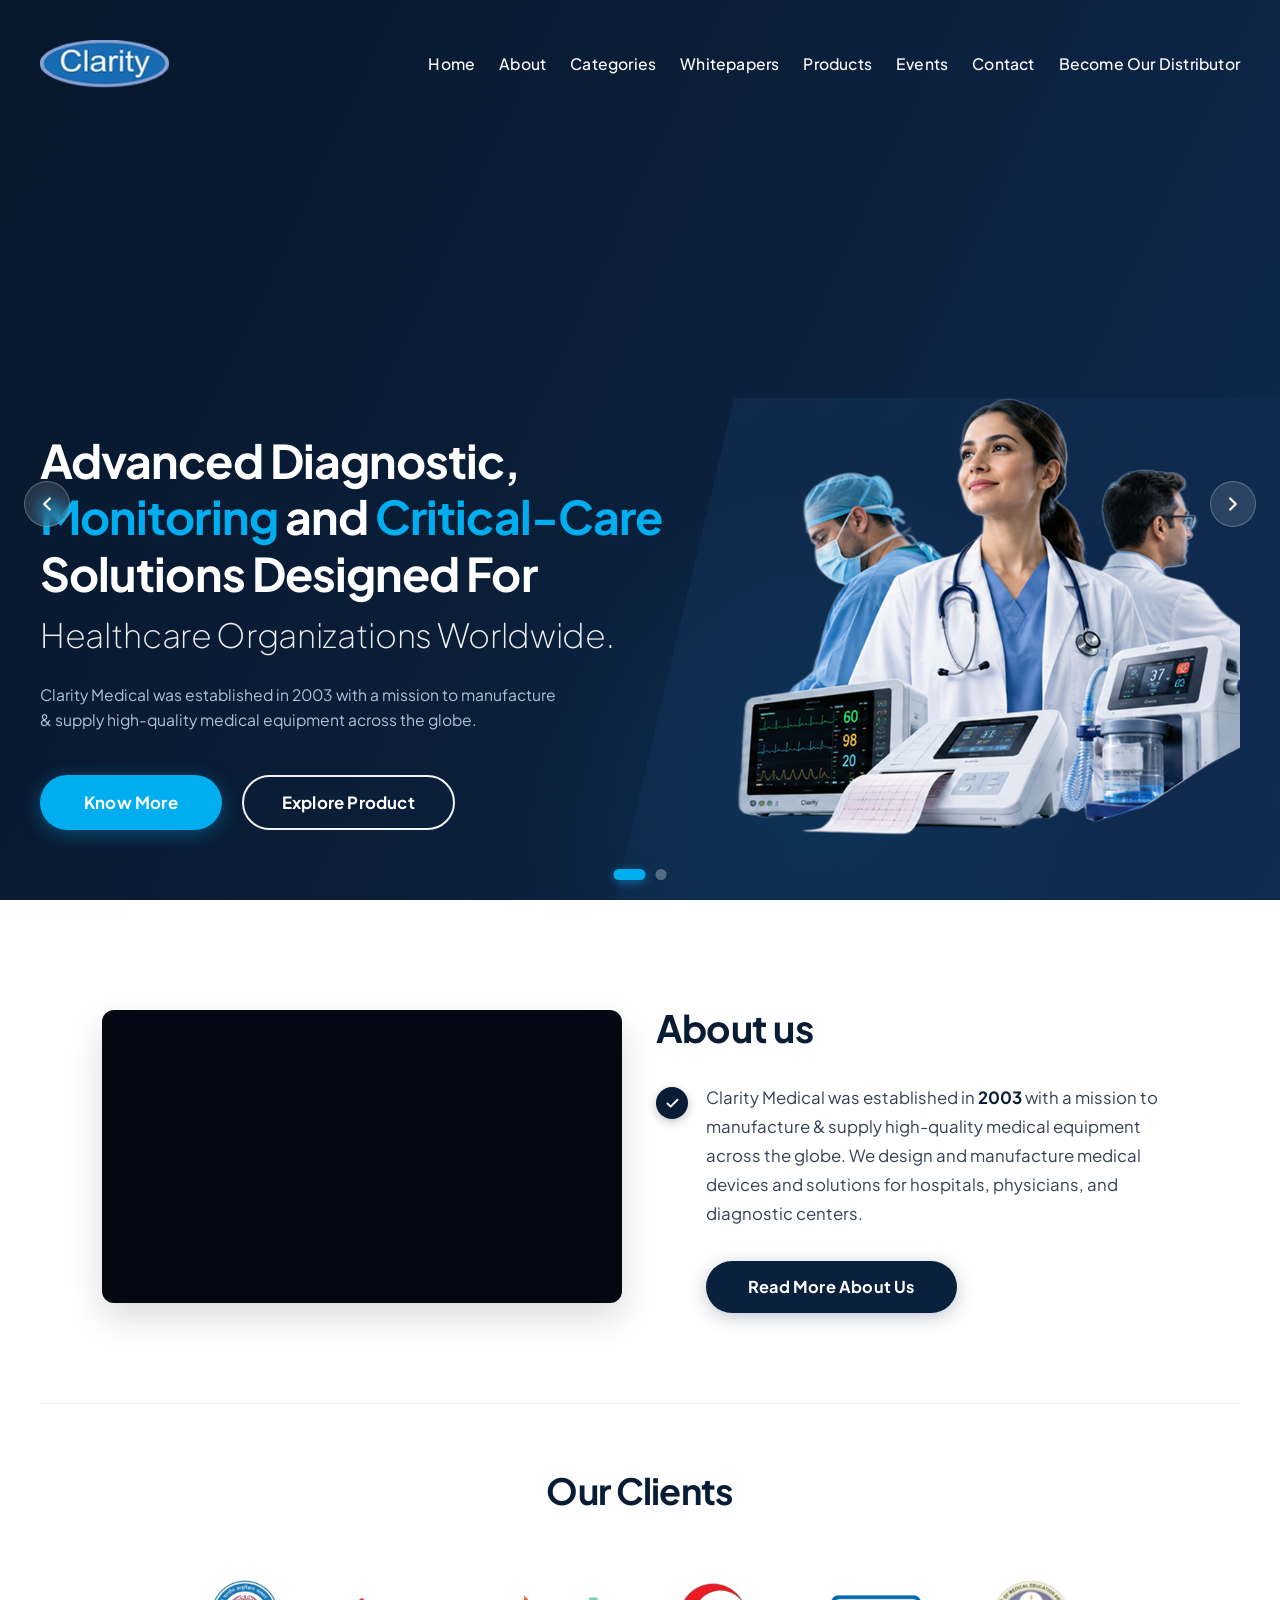
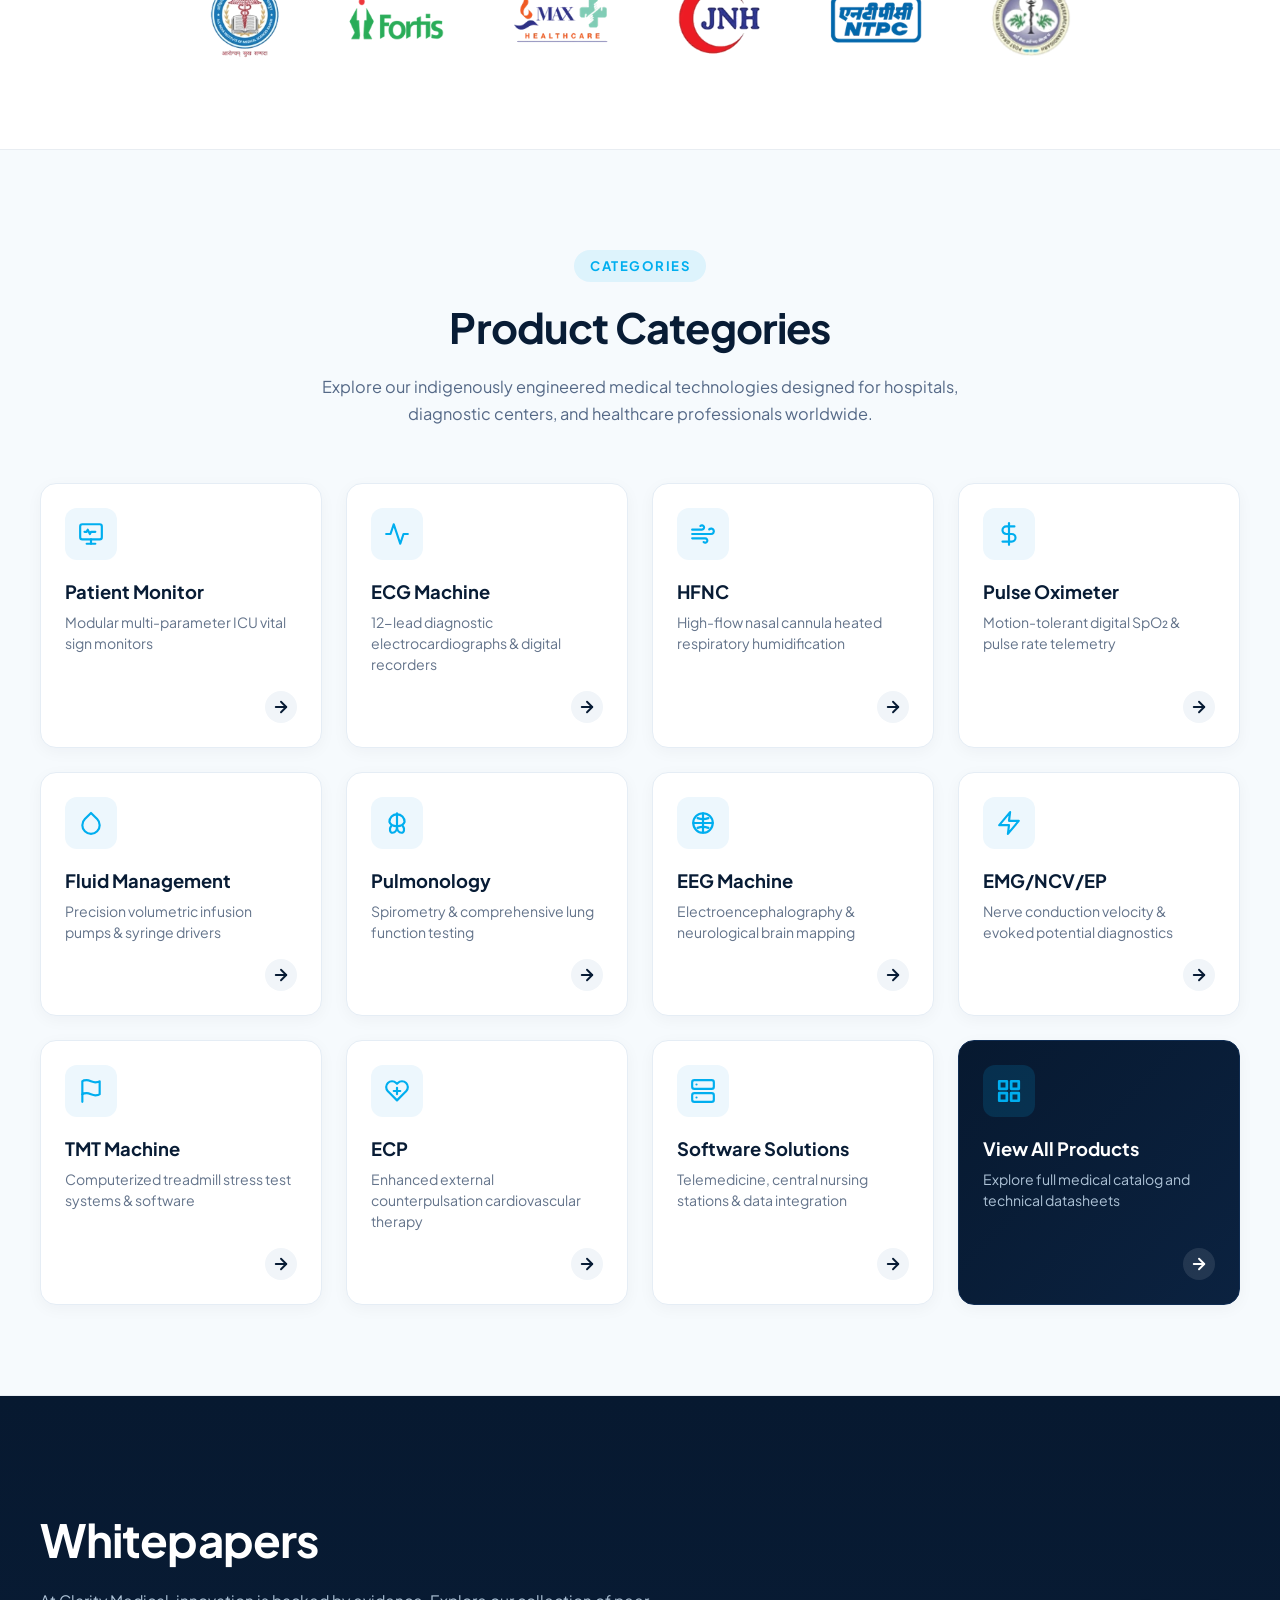
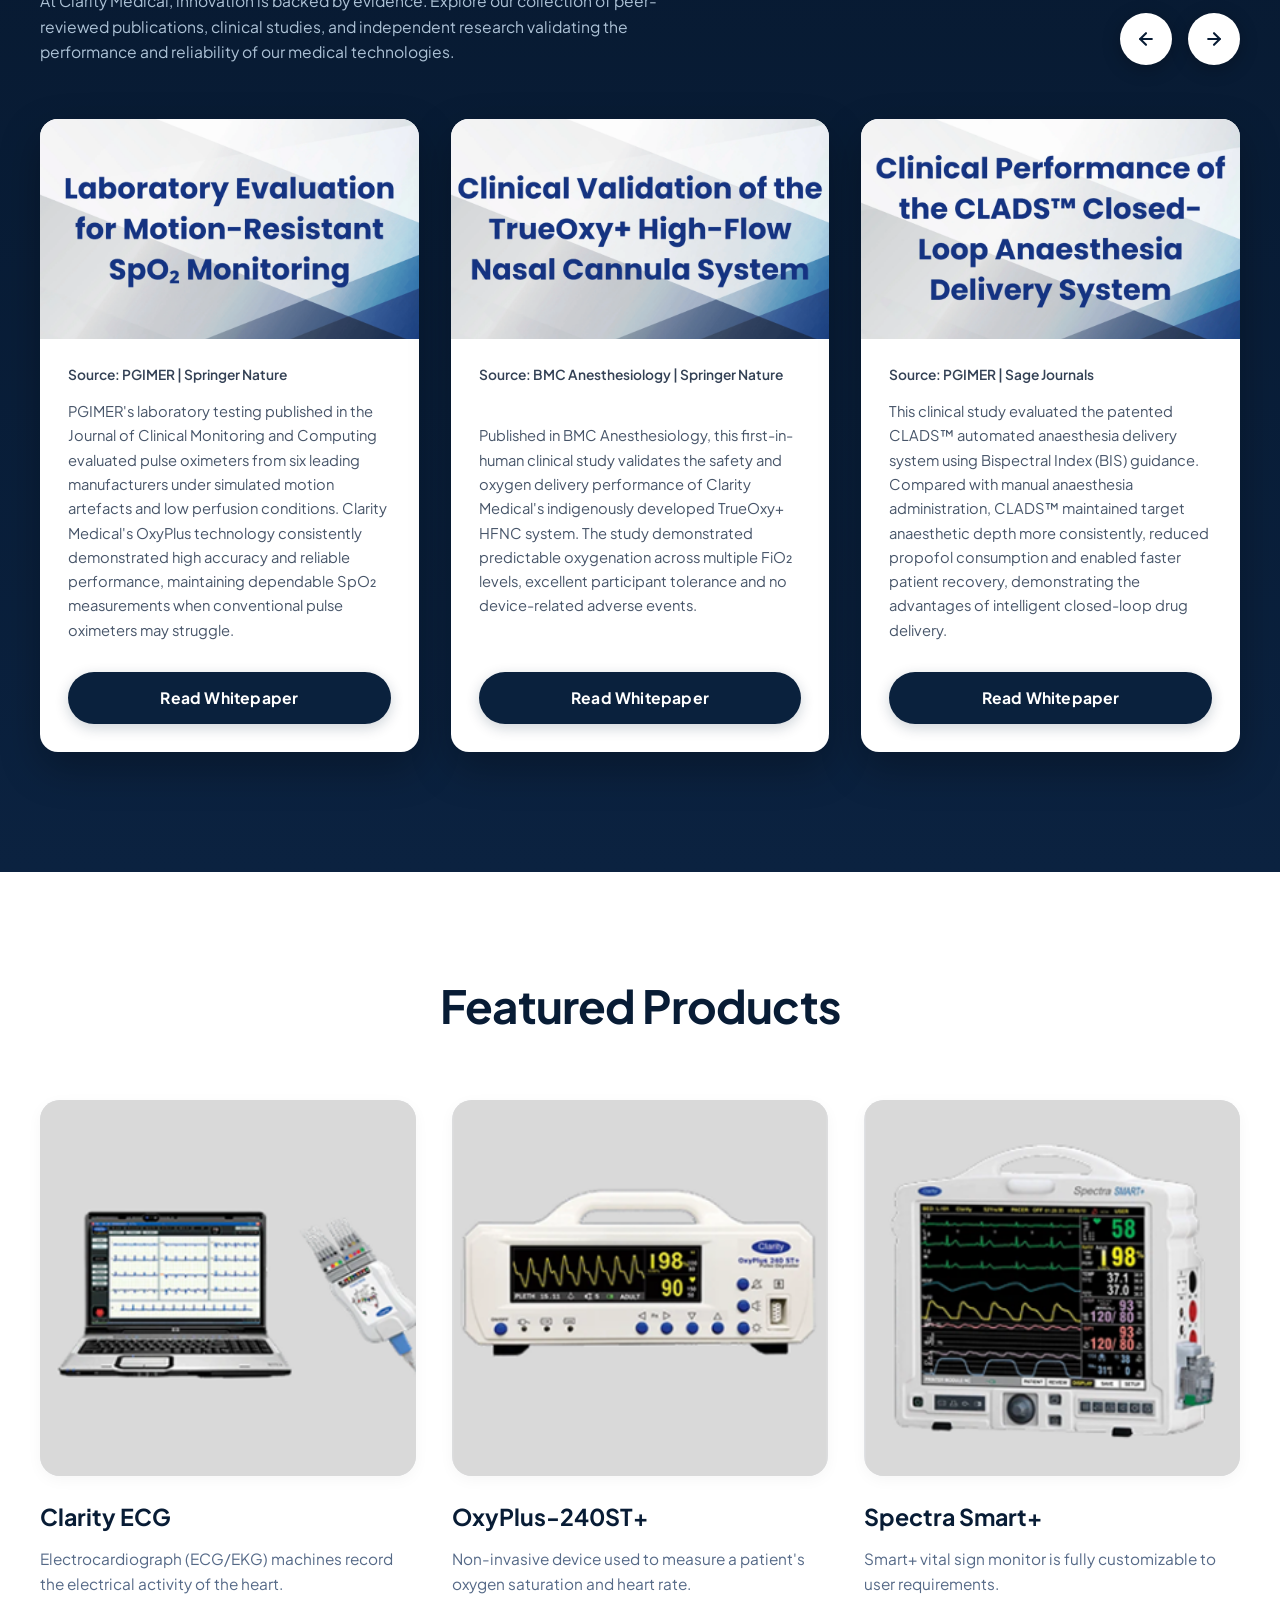
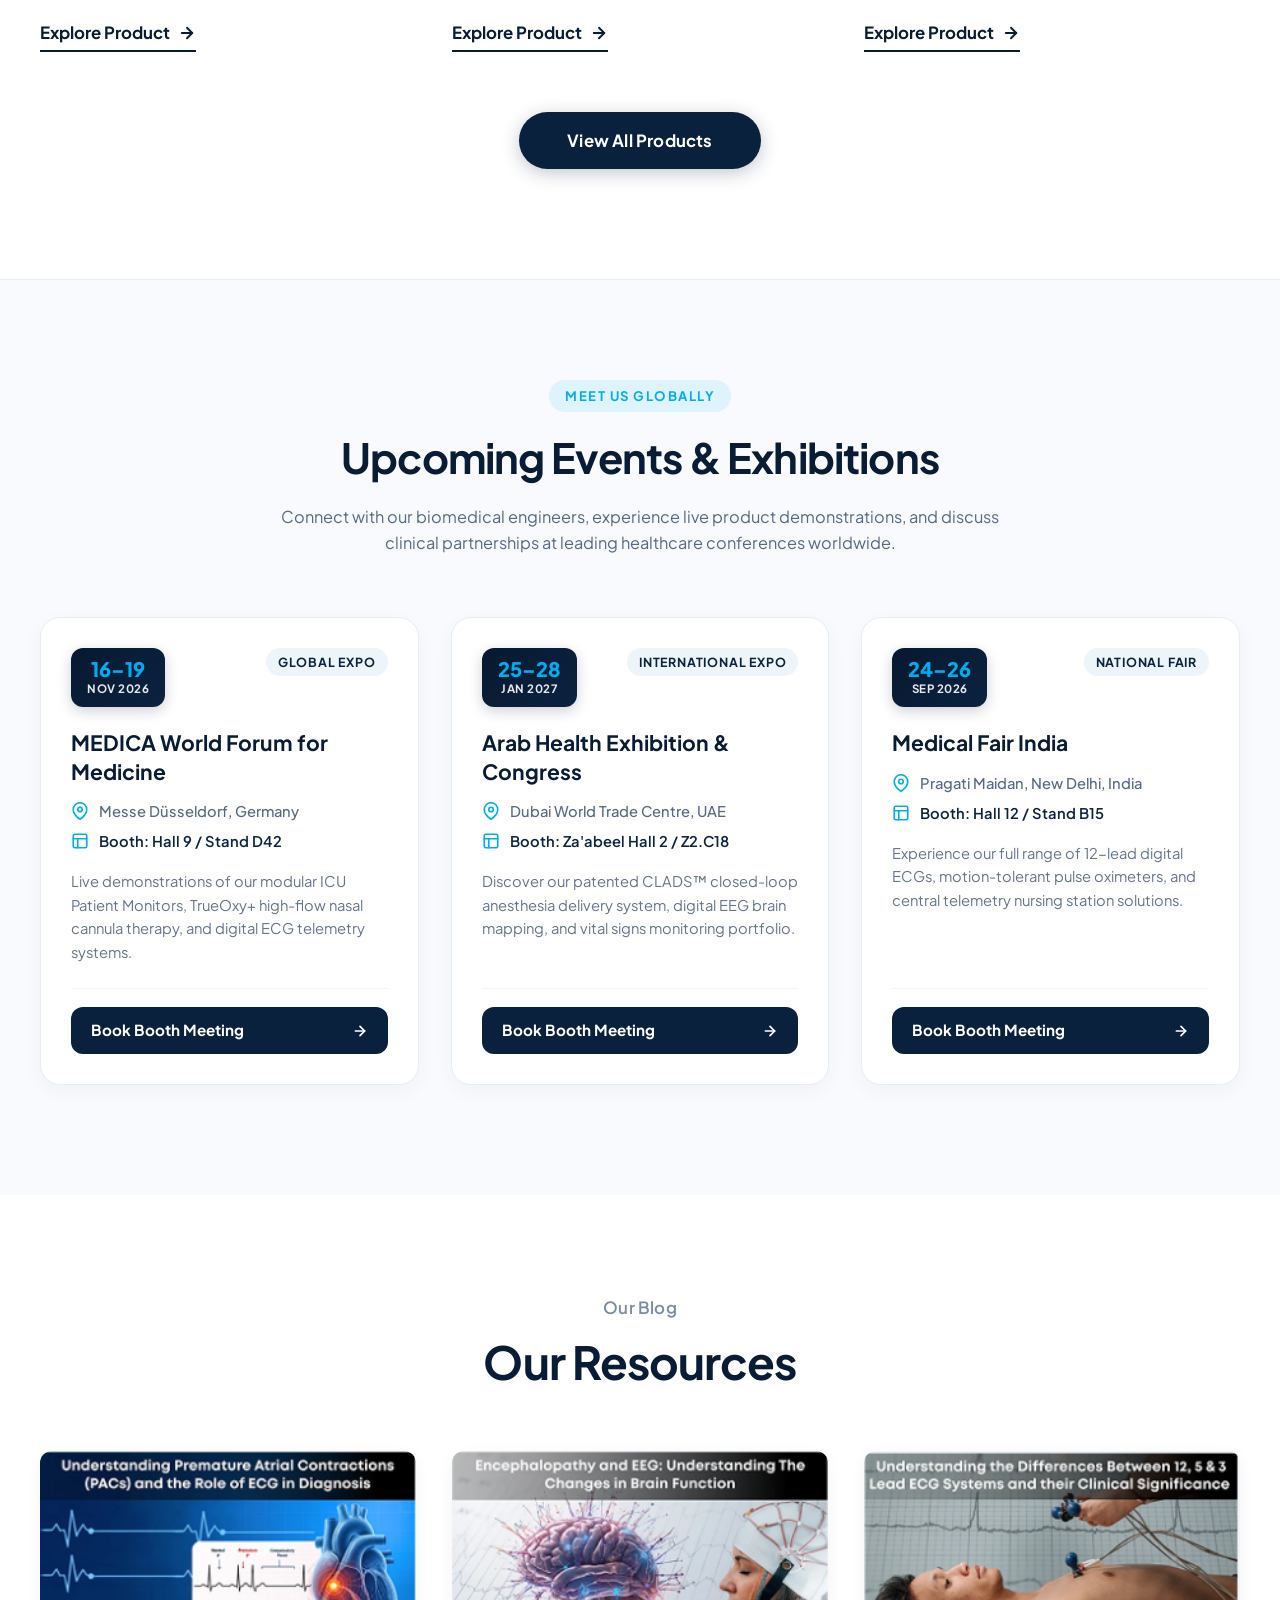
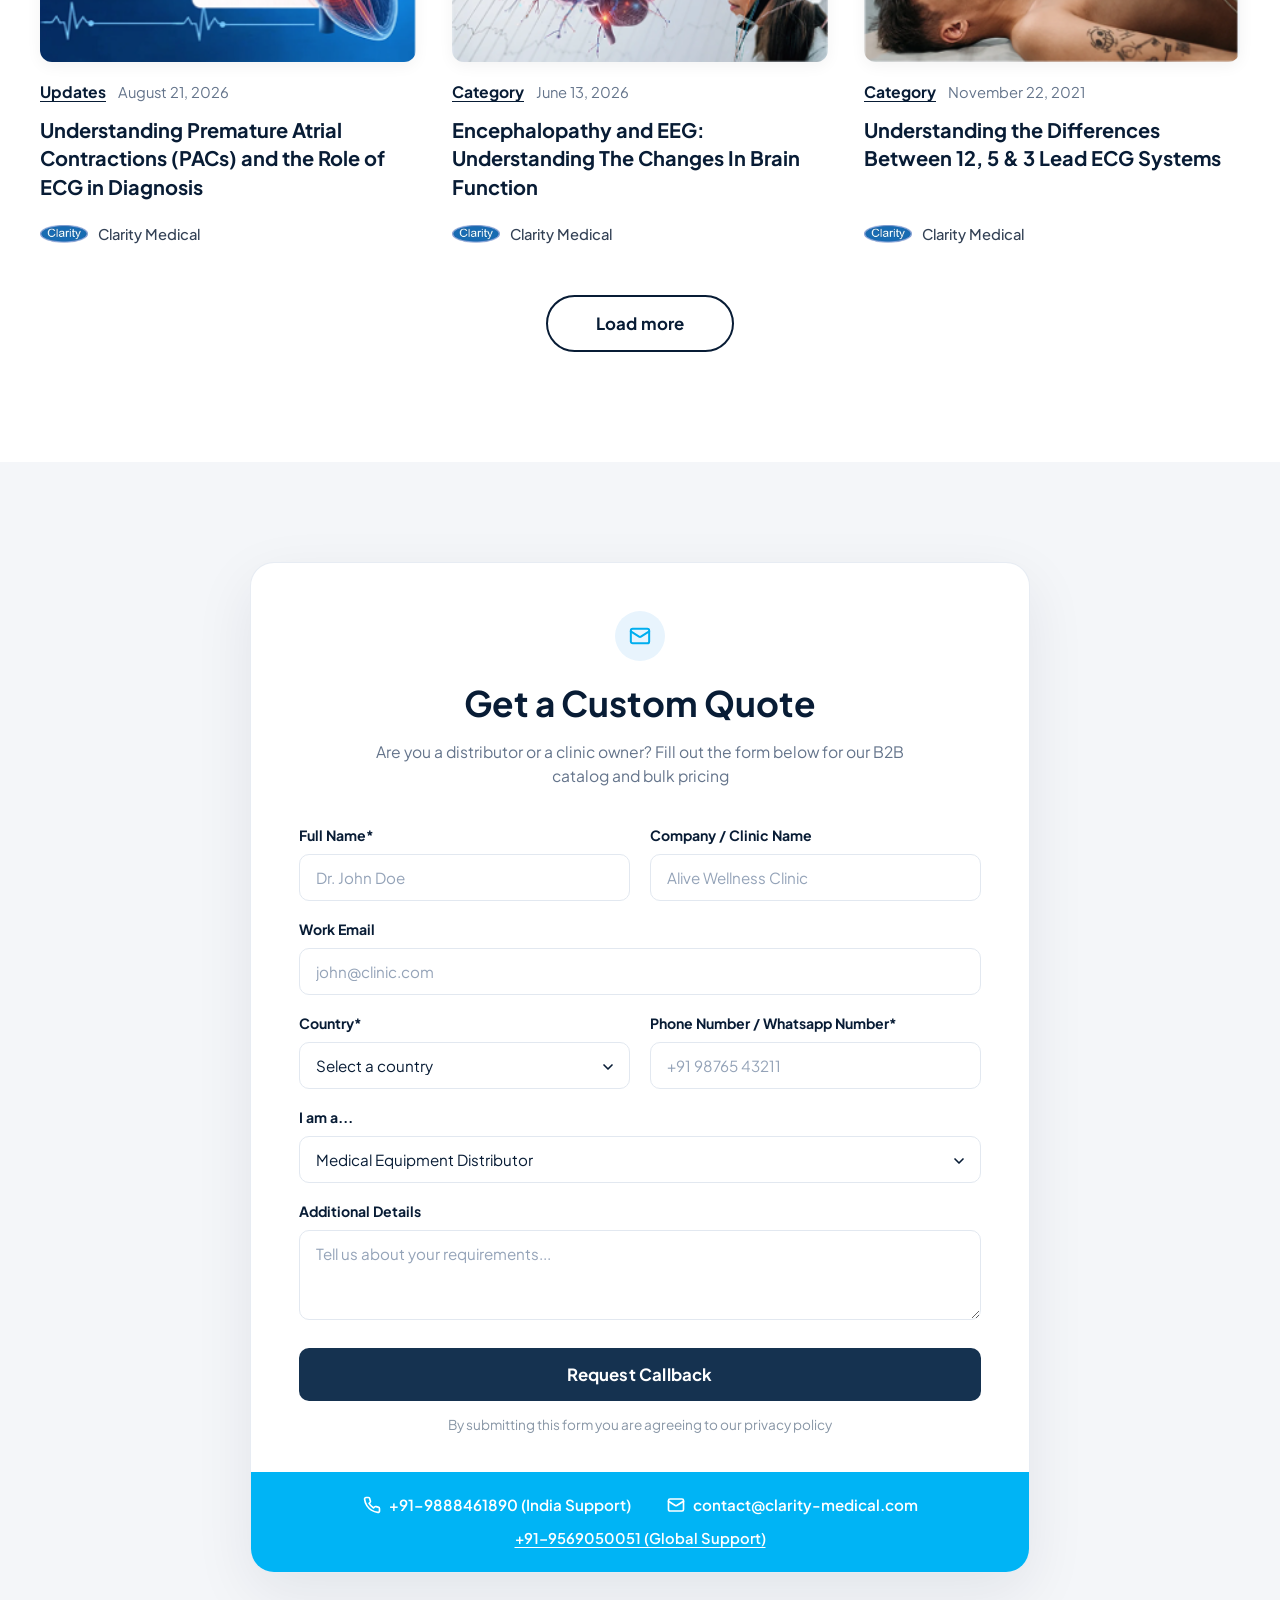
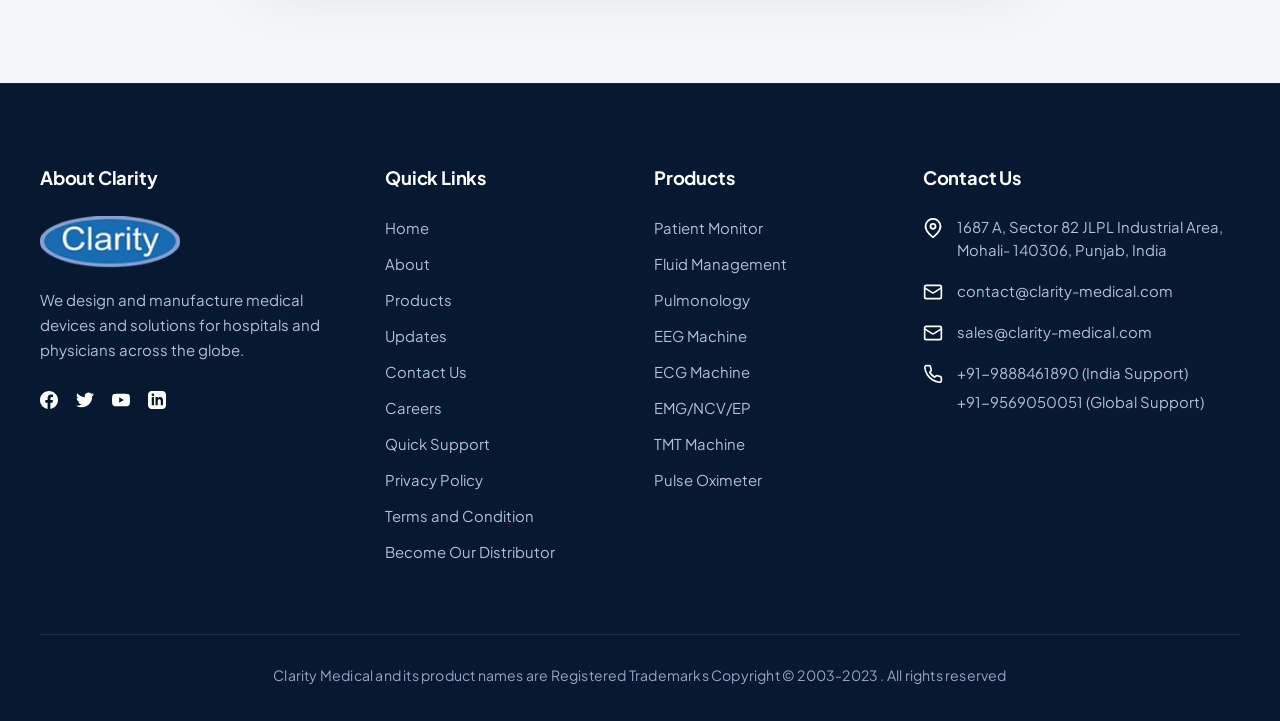
==== commit c23a97ad: "Build 2nd Hero Slider: ICU Grade Portable Patient Monitor (Recobro Vigile) with carousel navigation" ====
--- a/index.html
+++ b/index.html
@@ -28,25 +28,23 @@
   <!-- ==========================================================================
        HERO SECTION & NAVIGATION (Pixel-Perfect Reference UI)
        ========================================================================== -->
-  <header class="hero-wrapper" id="home">
-    <!-- Angular geometric shade overlay matching mockup -->
-    <div class="hero-polygon-layer"></div>
-    <div class="hero-glow-layer"></div>
-
-    <!-- Navigation Bar -->
+  <header class="hero-section hero-theme-dark" id="home">
+    <!-- Navbar -->
     <nav class="navbar">
       <div class="container navbar-inner">
-        <!-- Exact Clarity Logo -->
+        <!-- Brand Logo -->
         <a href="#home" class="nav-logo-link">
-          <img src="assets/images/clarity-logo.png" alt="Clarity Medical" class="nav-logo-img">
-        </a>
-
-        <!-- Menu Links -->
+          <img src="assets/images/clarity-logo.png" alt="Clarity Medical Logo" class="nav-logo-img">
+        </a>
+
+        <!-- Desktop Navigation Links -->
         <ul class="nav-menu">
           <li class="nav-item"><a href="#home">Home</a></li>
           <li class="nav-item"><a href="#about">About</a></li>
-          <li class="nav-item"><a href="#solutions">Solutions</a></li>
-          <li class="nav-item"><a href="#products">Product</a></li>
+          <li class="nav-item"><a href="#categories">Categories</a></li>
+          <li class="nav-item"><a href="#whitepapers">Whitepapers</a></li>
+          <li class="nav-item"><a href="#products">Products</a></li>
+          <li class="nav-item"><a href="#events">Events</a></li>
           <li class="nav-item"><a href="#contact">Contact</a></li>
           <li class="nav-item"><a href="#distributor">Become Our Distributor</a></li>
         </ul>
@@ -60,35 +58,93 @@
       </div>
     </nav>
 
-    <!-- Hero Content -->
-    <div class="container hero-content-row">
-      <!-- Left Column: Typography & CTAs -->
-      <div class="hero-left-col">
-        <h1 class="hero-heading">
-          Advanced Diagnostic,<br class="hero-br">
-          <span class="text-nowrap-desktop"><span class="highlight-cyan">Monitoring</span> and <span
-              class="highlight-cyan">Critical-Care</span></span><br class="hero-br">
-          Solutions Designed For<br class="hero-br">
-          <span class="font-light-weight">Healthcare Organizations Worldwide.</span>
-        </h1>
-
-        <p class="hero-description">
-          Clarity Medical was established in 2003 with a mission to manufacture &amp; supply high-quality medical
-          equipment across the globe.
-        </p>
-
-        <div class="hero-cta-group">
-          <a href="#about" class="btn-know-more">Know More</a>
-          <a href="#products" class="btn-explore-product">Explore Product</a>
-        </div>
-      </div>
-
-      <!-- Right Column: Exact Doctors & Devices Composite -->
-      <div class="hero-right-col">
-        <div class="hero-image-container">
-          <img src="assets/images/hero-doctors-devices.png" alt="Clarity Medical Clinical Devices and Team"
-            class="hero-composite-img">
-        </div>
+    <!-- Hero Slider Wrap -->
+    <div class="hero-slider" id="heroSlider">
+      <!-- Slide 1: Healthcare Solutions (Dark Theme) -->
+      <div class="hero-slide active" data-slide="0" data-theme="dark">
+        <div class="hero-polygon-layer"></div>
+        <div class="hero-glow-layer"></div>
+        <div class="container hero-content-row">
+          <!-- Left Column -->
+          <div class="hero-left-col">
+            <h1 class="hero-heading">
+              Advanced Diagnostic,<br class="hero-br">
+              <span class="text-nowrap-desktop"><span class="highlight-cyan">Monitoring</span> and <span
+                  class="highlight-cyan">Critical-Care</span></span><br class="hero-br">
+              Solutions Designed For<br class="hero-br">
+              <span class="font-light-weight">Healthcare Organizations Worldwide.</span>
+            </h1>
+
+            <p class="hero-description">
+              Clarity Medical was established in 2003 with a mission to manufacture &amp; supply high-quality medical
+              equipment across the globe.
+            </p>
+
+            <div class="hero-cta-group">
+              <a href="#about" class="btn-know-more">Know More</a>
+              <a href="#products" class="btn-explore-product">Explore Product</a>
+            </div>
+          </div>
+
+          <!-- Right Column: Doctors & Devices Composite -->
+          <div class="hero-right-col">
+            <div class="hero-image-container">
+              <img src="assets/images/hero-doctors-devices.png" alt="Clarity Medical Clinical Devices and Team"
+                class="hero-composite-img">
+            </div>
+          </div>
+        </div>
+      </div>
+
+      <!-- Slide 2: ICU Grade Portable Patient Monitor (Light Theme - Exact Mockup) -->
+      <div class="hero-slide" data-slide="1" data-theme="light">
+        <div class="container hero-content-row hero-slide-light">
+          <!-- Left Column -->
+          <div class="hero-left-col">
+            <h1 class="hero-heading hero-heading-slide2">
+              <span class="text-dark-hero">ICU GRADE</span><br class="hero-br">
+              <span class="text-dark-hero">PORTABLE</span> <span class="text-blue-hero">PATIENT</span><br class="hero-br">
+              <span class="text-blue-hero">MONITOR</span>
+            </h1>
+
+            <p class="hero-description hero-description-slide2">
+              REAL-TIME PATIENT VITAL TRACKING, 7 PARAMETERS AND MORE
+            </p>
+
+            <div class="hero-cta-group">
+              <a href="#products" class="btn-know-more btn-know-more-navy">Know More</a>
+              <a href="#products" class="btn-explore-product btn-explore-product-navy">Explore Product</a>
+            </div>
+          </div>
+
+          <!-- Right Column: Recobro Vigile & App Device Mockup -->
+          <div class="hero-right-col">
+            <div class="hero-image-container hero-img-box-slide2">
+              <img src="assets/images/hero-recobro-vigile.png" alt="ICU Grade Portable Patient Monitor Recobro Vigile"
+                class="hero-composite-img hero-slide2-img">
+            </div>
+          </div>
+        </div>
+      </div>
+
+      <!-- Slider Arrows -->
+      <button class="hero-nav-btn hero-nav-prev" id="heroPrev" aria-label="Previous Slide">
+        <svg width="22" height="22" viewBox="0 0 24 24" fill="none" stroke="currentColor" stroke-width="2.5"
+          stroke-linecap="round" stroke-linejoin="round">
+          <polyline points="15 18 9 12 15 6"></polyline>
+        </svg>
+      </button>
+      <button class="hero-nav-btn hero-nav-next" id="heroNext" aria-label="Next Slide">
+        <svg width="22" height="22" viewBox="0 0 24 24" fill="none" stroke="currentColor" stroke-width="2.5"
+          stroke-linecap="round" stroke-linejoin="round">
+          <polyline points="9 18 15 12 9 6"></polyline>
+        </svg>
+      </button>
+
+      <!-- Slider Pagination Dots -->
+      <div class="hero-dots" id="heroDots">
+        <button class="hero-dot active" data-slide-to="0" aria-label="Slide 1"></button>
+        <button class="hero-dot" data-slide-to="1" aria-label="Slide 2"></button>
       </div>
     </div>
   </header>
--- a/css/style.css
+++ b/css/style.css
@@ -68,16 +68,24 @@
 }
 
 /* ==========================================================================
-   HERO SECTION WRAPPER
+   HERO SECTION WRAPPER & SLIDER
    ========================================================================== */
-.hero-wrapper {
-  background: linear-gradient(115deg, #07172C 0%, #0A1E38 45%, #0D2647 80%, #0F2C52 100%);
+.hero-section {
   position: relative;
   min-height: 100vh;
   display: flex;
   flex-direction: column;
   justify-content: space-between;
   overflow: hidden;
+  transition: background 0.45s ease;
+}
+
+.hero-section.hero-theme-dark {
+  background: linear-gradient(115deg, #07172C 0%, #0A1E38 45%, #0D2647 80%, #0F2C52 100%);
+}
+
+.hero-section.hero-theme-light {
+  background: #FFFFFF;
 }
 
 /* Subtle Angular Polygon Overlay matching reference UI */
@@ -142,12 +150,20 @@
 .nav-item a {
   font-size: 0.98rem;
   font-weight: 500;
+  letter-spacing: 0.2px;
+  transition: color 0.3s ease;
+}
+
+.hero-theme-dark .nav-item a {
   color: var(--text-white);
-  letter-spacing: 0.2px;
+}
+
+.hero-theme-light .nav-item a {
+  color: #081C35;
 }
 
 .nav-item a:hover {
-  color: var(--cyan-primary);
+  color: var(--cyan-primary) !important;
 }
 
 .mobile-toggle {
@@ -166,10 +182,17 @@
 .mobile-toggle span {
   width: 24px;
   height: 2.5px;
+  border-radius: 2px;
+  transition: transform 0.3s ease, opacity 0.3s ease, background-color 0.3s ease;
+  transform-origin: center;
+}
+
+.hero-theme-dark .mobile-toggle span {
   background-color: var(--text-white);
-  border-radius: 2px;
-  transition: transform 0.3s ease, opacity 0.3s ease;
-  transform-origin: center;
+}
+
+.hero-theme-light .mobile-toggle span {
+  background-color: #081C35;
 }
 
 .mobile-toggle.is-active span:nth-child(1) {
@@ -186,10 +209,41 @@
 }
 
 /* ==========================================================================
-   HERO MAIN CONTENT ROW
+   HERO SLIDER & SLIDES
    ========================================================================== */
+.hero-slider {
+  flex: 1;
+  position: relative;
+  display: flex;
+  flex-direction: column;
+  justify-content: flex-end;
+}
+
+.hero-slide {
+  position: absolute;
+  top: 0;
+  left: 0;
+  width: 100%;
+  height: 100%;
+  opacity: 0;
+  visibility: hidden;
+  pointer-events: none;
+  transition: opacity 0.5s cubic-bezier(0.16, 1, 0.3, 1), transform 0.5s cubic-bezier(0.16, 1, 0.3, 1);
+  transform: scale(0.98);
+  display: flex;
+  align-items: flex-end;
+}
+
+.hero-slide.active {
+  position: relative;
+  opacity: 1;
+  visibility: visible;
+  pointer-events: auto;
+  transform: scale(1);
+}
+
 .hero-content-row {
-  flex: 1;
+  width: 100%;
   display: grid;
   grid-template-columns: 1.12fr 0.88fr;
   align-items: flex-end;
@@ -204,6 +258,7 @@
   z-index: 3;
 }
 
+/* Slide 1 Typography */
 .hero-heading {
   font-size: 3.35rem;
   font-weight: 700;
@@ -243,13 +298,40 @@
   max-width: 530px;
 }
 
+/* Slide 2 Typography (Exact Mockup) */
+.hero-heading-slide2 {
+  font-size: 3.5rem;
+  font-weight: 800;
+  line-height: 1.14;
+  letter-spacing: -0.02em;
+  text-transform: uppercase;
+}
+
+.text-dark-hero {
+  color: #0A192F;
+}
+
+.text-blue-hero {
+  color: #124A84;
+}
+
+.hero-description-slide2 {
+  font-size: 1.02rem;
+  font-weight: 700;
+  letter-spacing: 0.4px;
+  color: #1E293B;
+  text-transform: uppercase;
+  margin-bottom: 42px;
+  max-width: 560px;
+}
+
 .hero-cta-group {
   display: flex;
   align-items: center;
   gap: 20px;
 }
 
-/* Know More Pill Button */
+/* Know More Pill Button (Slide 1) */
 .btn-know-more {
   display: inline-flex;
   align-items: center;
@@ -271,7 +353,7 @@
   box-shadow: 0 6px 24px rgba(0, 174, 239, 0.5);
 }
 
-/* Explore Product Outline Pill Button */
+/* Explore Product Outline Pill Button (Slide 1) */
 .btn-explore-product {
   display: inline-flex;
   align-items: center;
@@ -294,7 +376,30 @@
   transform: translateY(-2px);
 }
 
-/* Hero Right Column: Exact Doctors & Medical Devices Composite */
+/* Slide 2 Specific Buttons (Exact Dark Navy / Outline Style) */
+.btn-know-more-navy {
+  background-color: #12375C;
+  color: #FFFFFF;
+  box-shadow: 0 4px 18px rgba(18, 55, 92, 0.25);
+}
+
+.btn-know-more-navy:hover {
+  background-color: var(--cyan-primary);
+  box-shadow: 0 6px 24px rgba(0, 174, 239, 0.45);
+}
+
+.btn-explore-product-navy {
+  color: #12375C;
+  border: 2.2px solid #12375C;
+}
+
+.btn-explore-product-navy:hover {
+  border-color: var(--cyan-primary);
+  color: var(--cyan-primary);
+  background: rgba(0, 174, 239, 0.08);
+}
+
+/* Hero Right Column */
 .hero-right-col {
   position: relative;
   display: flex;
@@ -310,6 +415,10 @@
   display: flex;
   justify-content: flex-end;
   align-items: flex-end;
+}
+
+.hero-img-box-slide2 {
+  max-width: 620px;
 }
 
 .hero-composite-img {
@@ -319,6 +428,95 @@
   object-fit: contain;
   object-position: bottom right;
   display: block;
+}
+
+.hero-slide2-img {
+  max-height: 560px;
+}
+
+/* ==========================================================================
+   HERO SLIDER NAVIGATION CONTROLS (Arrows & Dots)
+   ========================================================================== */
+.hero-nav-btn {
+  position: absolute;
+  top: 50%;
+  transform: translateY(-50%);
+  width: 46px;
+  height: 46px;
+  border-radius: 50%;
+  display: flex;
+  align-items: center;
+  justify-content: center;
+  cursor: pointer;
+  z-index: 10;
+  transition: all 0.25s ease;
+}
+
+.hero-theme-dark .hero-nav-btn {
+  background: rgba(255, 255, 255, 0.12);
+  backdrop-filter: blur(8px);
+  -webkit-backdrop-filter: blur(8px);
+  border: 1px solid rgba(255, 255, 255, 0.25);
+  color: #FFFFFF;
+}
+
+.hero-theme-light .hero-nav-btn {
+  background: #FFFFFF;
+  border: 1px solid rgba(11, 34, 64, 0.12);
+  color: #081C35;
+  box-shadow: 0 4px 16px rgba(0, 0, 0, 0.08);
+}
+
+.hero-nav-prev {
+  left: 24px;
+}
+
+.hero-nav-next {
+  right: 24px;
+}
+
+.hero-nav-btn:hover {
+  background-color: var(--cyan-primary) !important;
+  color: #FFFFFF !important;
+  border-color: var(--cyan-primary) !important;
+  transform: translateY(-50%) scale(1.08);
+  box-shadow: 0 6px 20px rgba(0, 174, 239, 0.4);
+}
+
+.hero-dots {
+  position: absolute;
+  bottom: 20px;
+  left: 50%;
+  transform: translateX(-50%);
+  display: flex;
+  gap: 10px;
+  align-items: center;
+  z-index: 10;
+}
+
+.hero-dot {
+  width: 11px;
+  height: 11px;
+  border-radius: 50%;
+  border: none;
+  cursor: pointer;
+  padding: 0;
+  transition: all 0.3s cubic-bezier(0.16, 1, 0.3, 1);
+}
+
+.hero-theme-dark .hero-dot {
+  background: rgba(255, 255, 255, 0.3);
+}
+
+.hero-theme-light .hero-dot {
+  background: #CBD5E1;
+}
+
+.hero-dot.active {
+  width: 32px;
+  border-radius: 9999px;
+  background: var(--cyan-primary) !important;
+  box-shadow: 0 2px 10px rgba(0, 174, 239, 0.5);
 }
 
 /* ==========================================================================
@@ -1774,9 +1972,9 @@
   }
 
   /* Hero Section */
-  .hero-wrapper {
+  .hero-section {
     min-height: auto;
-    padding-bottom: 20px;
+    padding-bottom: 30px;
   }
 
   .hero-polygon-layer {
@@ -1812,6 +2010,11 @@
     margin-bottom: 18px;
   }
 
+  .hero-heading-slide2 {
+    font-size: clamp(1.75rem, 6.6vw, 2.25rem);
+    line-height: 1.15;
+  }
+
   .text-nowrap,
   .text-nowrap-desktop {
     white-space: normal;
@@ -1834,6 +2037,11 @@
     max-width: 100%;
   }
 
+  .hero-description-slide2 {
+    font-size: 0.88rem;
+    line-height: 1.45;
+  }
+
   .hero-cta-group {
     flex-direction: column;
     width: 100%;
@@ -1841,7 +2049,9 @@
   }
 
   .btn-know-more,
-  .btn-explore-product {
+  .btn-explore-product,
+  .btn-know-more-navy,
+  .btn-explore-product-navy {
     width: 100%;
     padding: 14px 28px;
     font-size: 1rem;
@@ -1859,6 +2069,18 @@
     width: auto;
     max-width: 100%;
     margin: 0 auto;
+  }
+
+  .hero-slide2-img {
+    max-height: 320px;
+  }
+
+  .hero-nav-btn {
+    display: none;
+  }
+
+  .hero-dots {
+    bottom: 8px;
   }
 
   /* About Us */
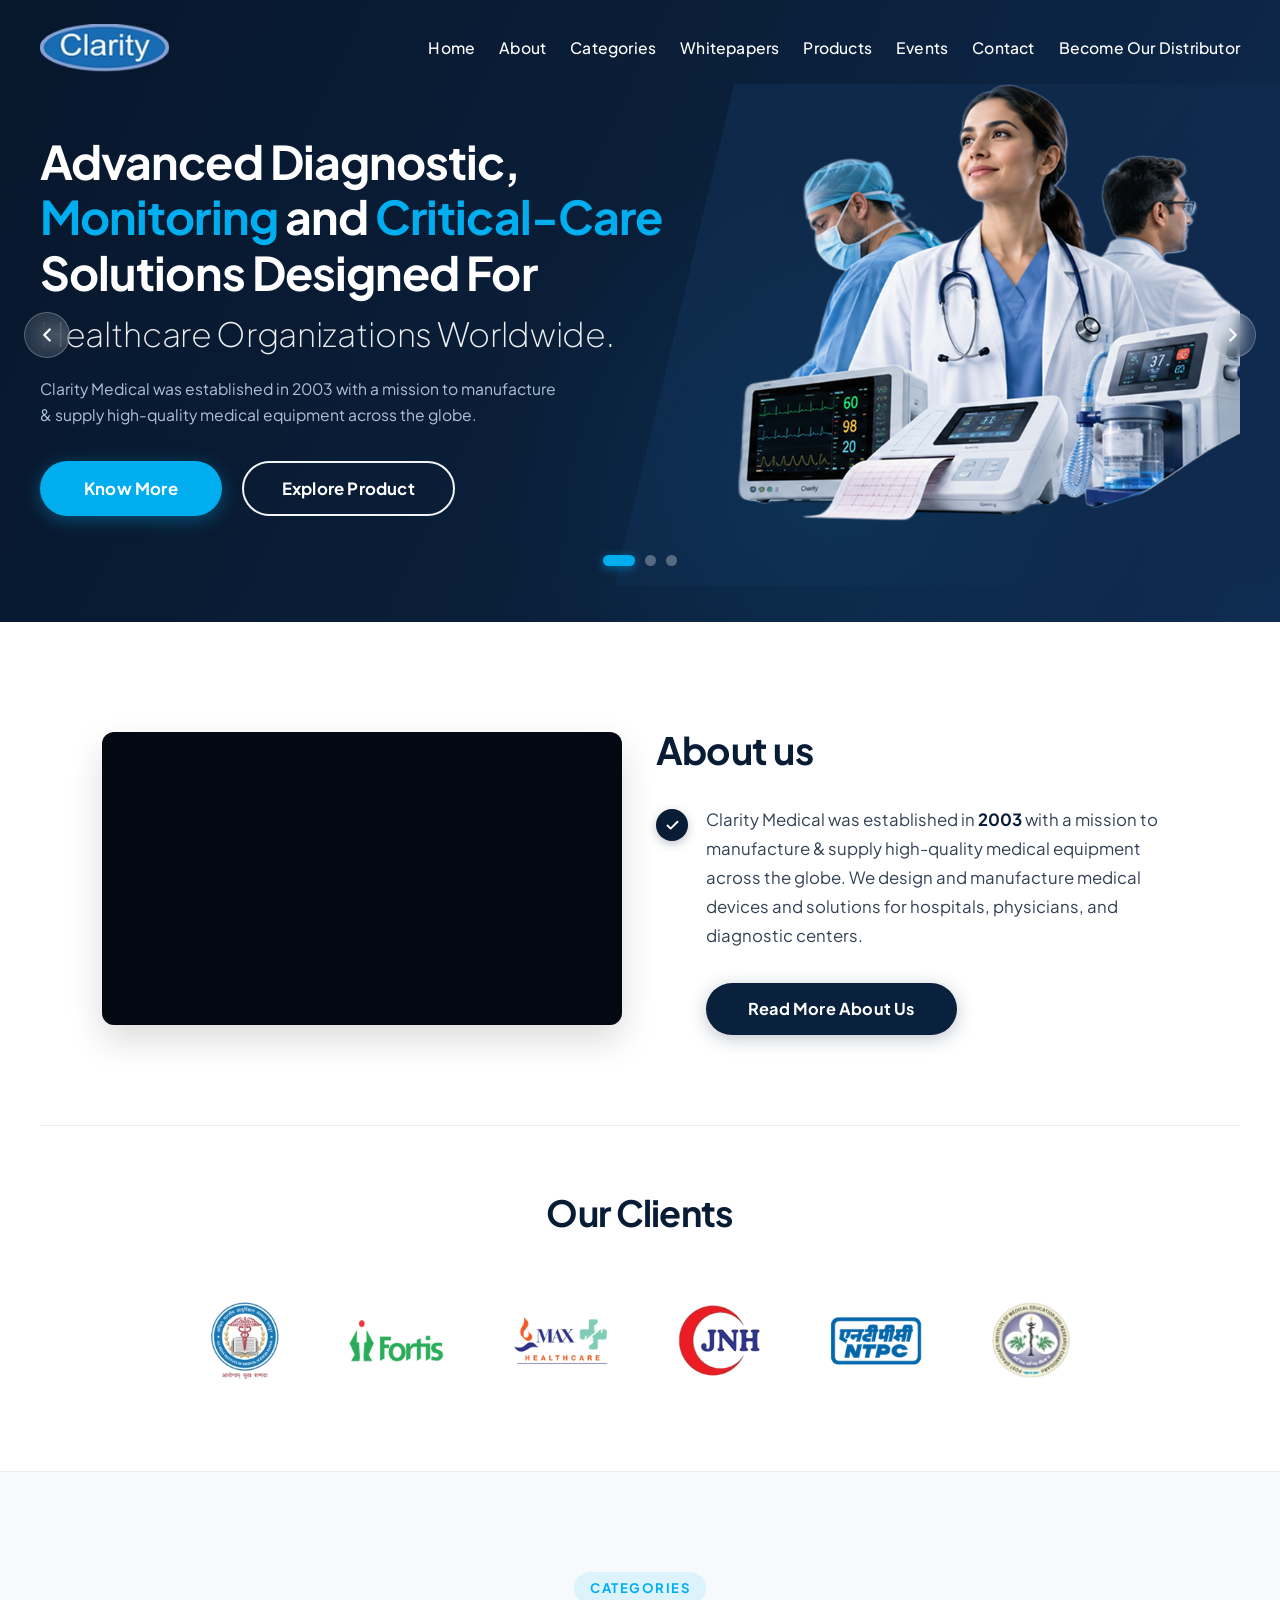
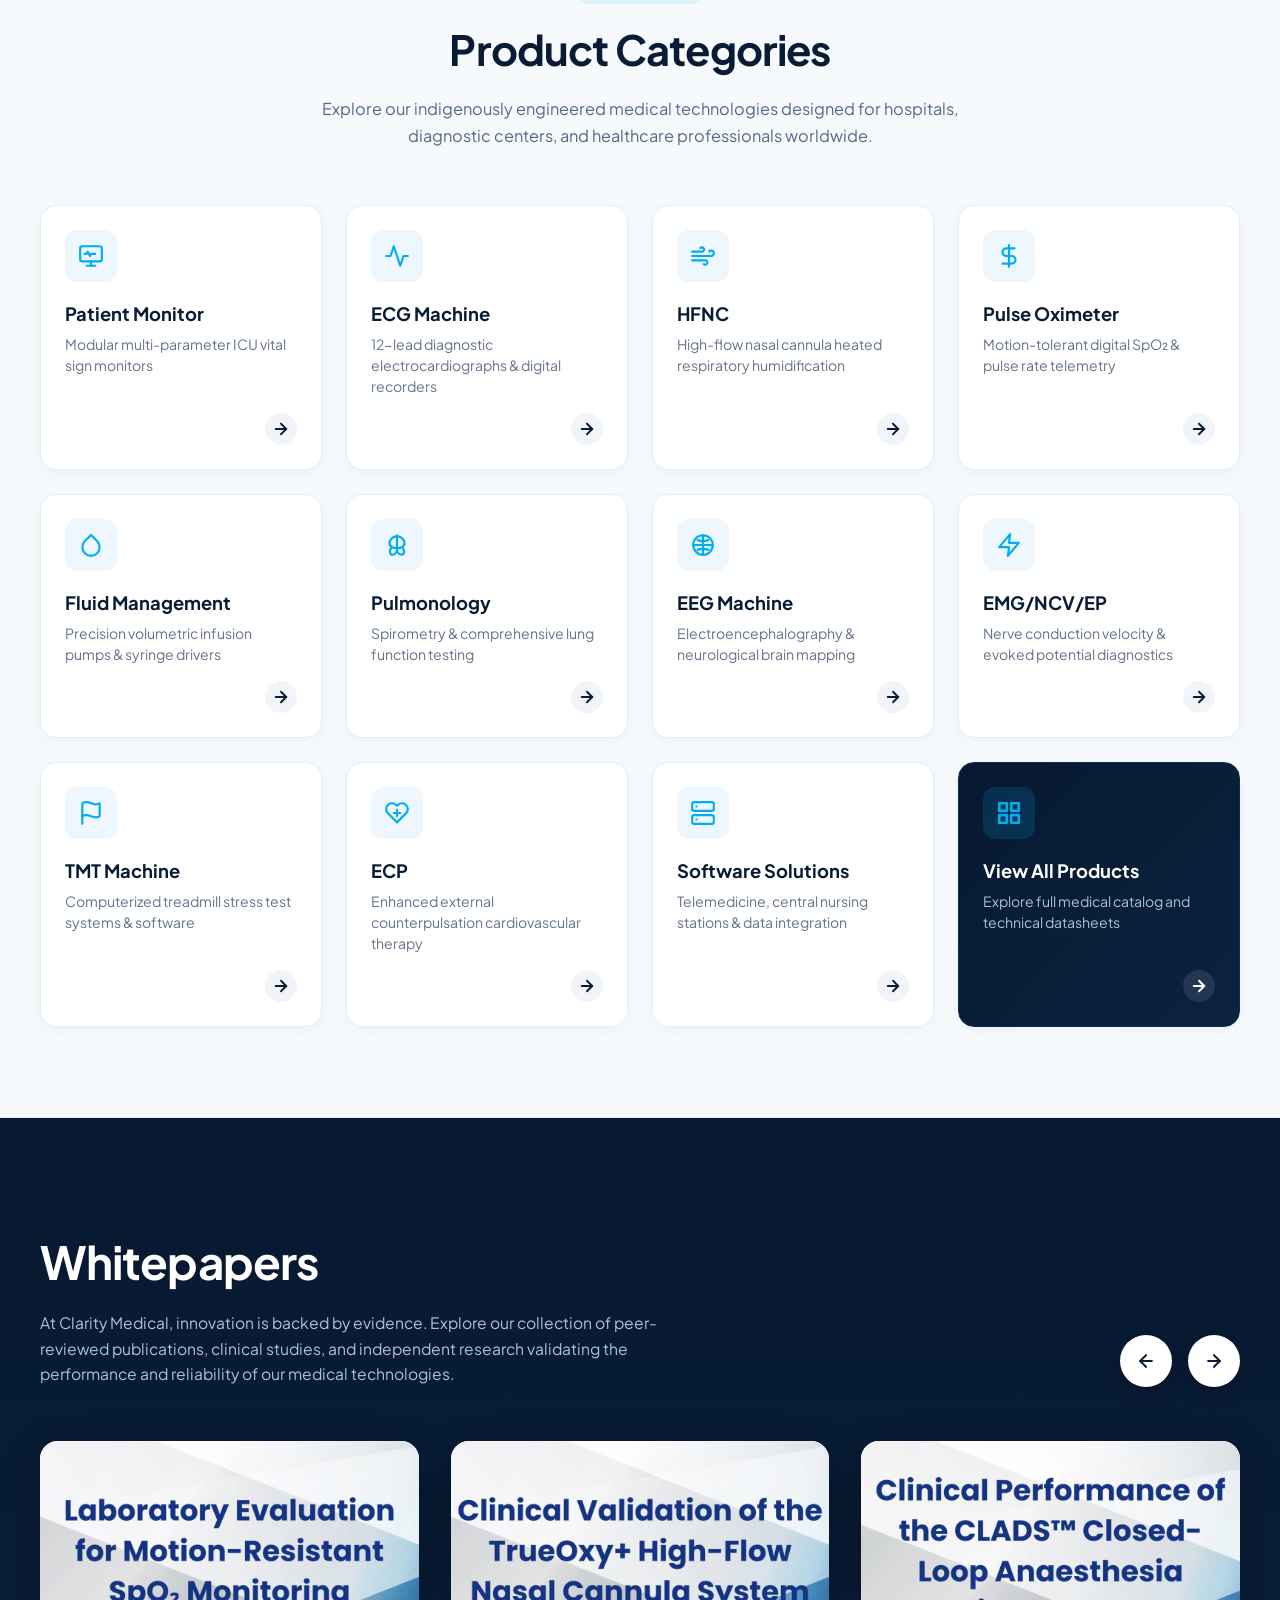
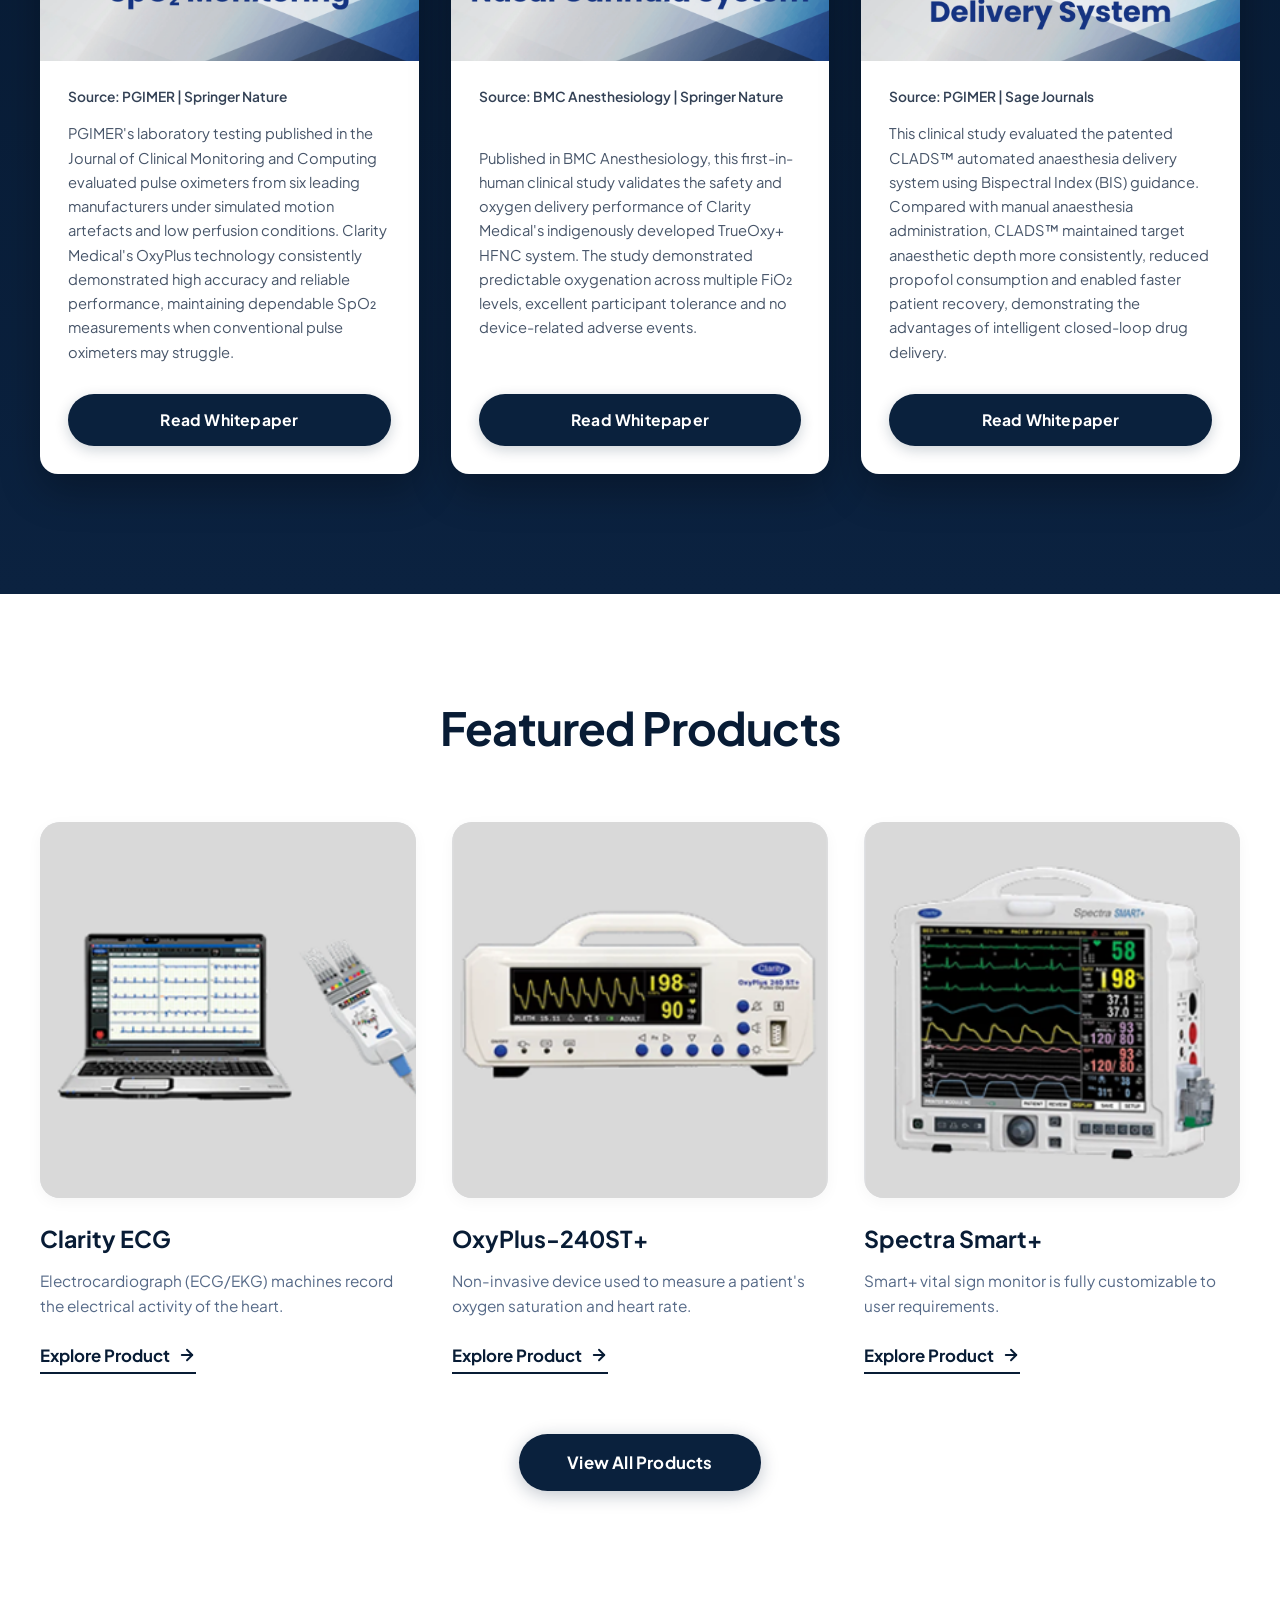
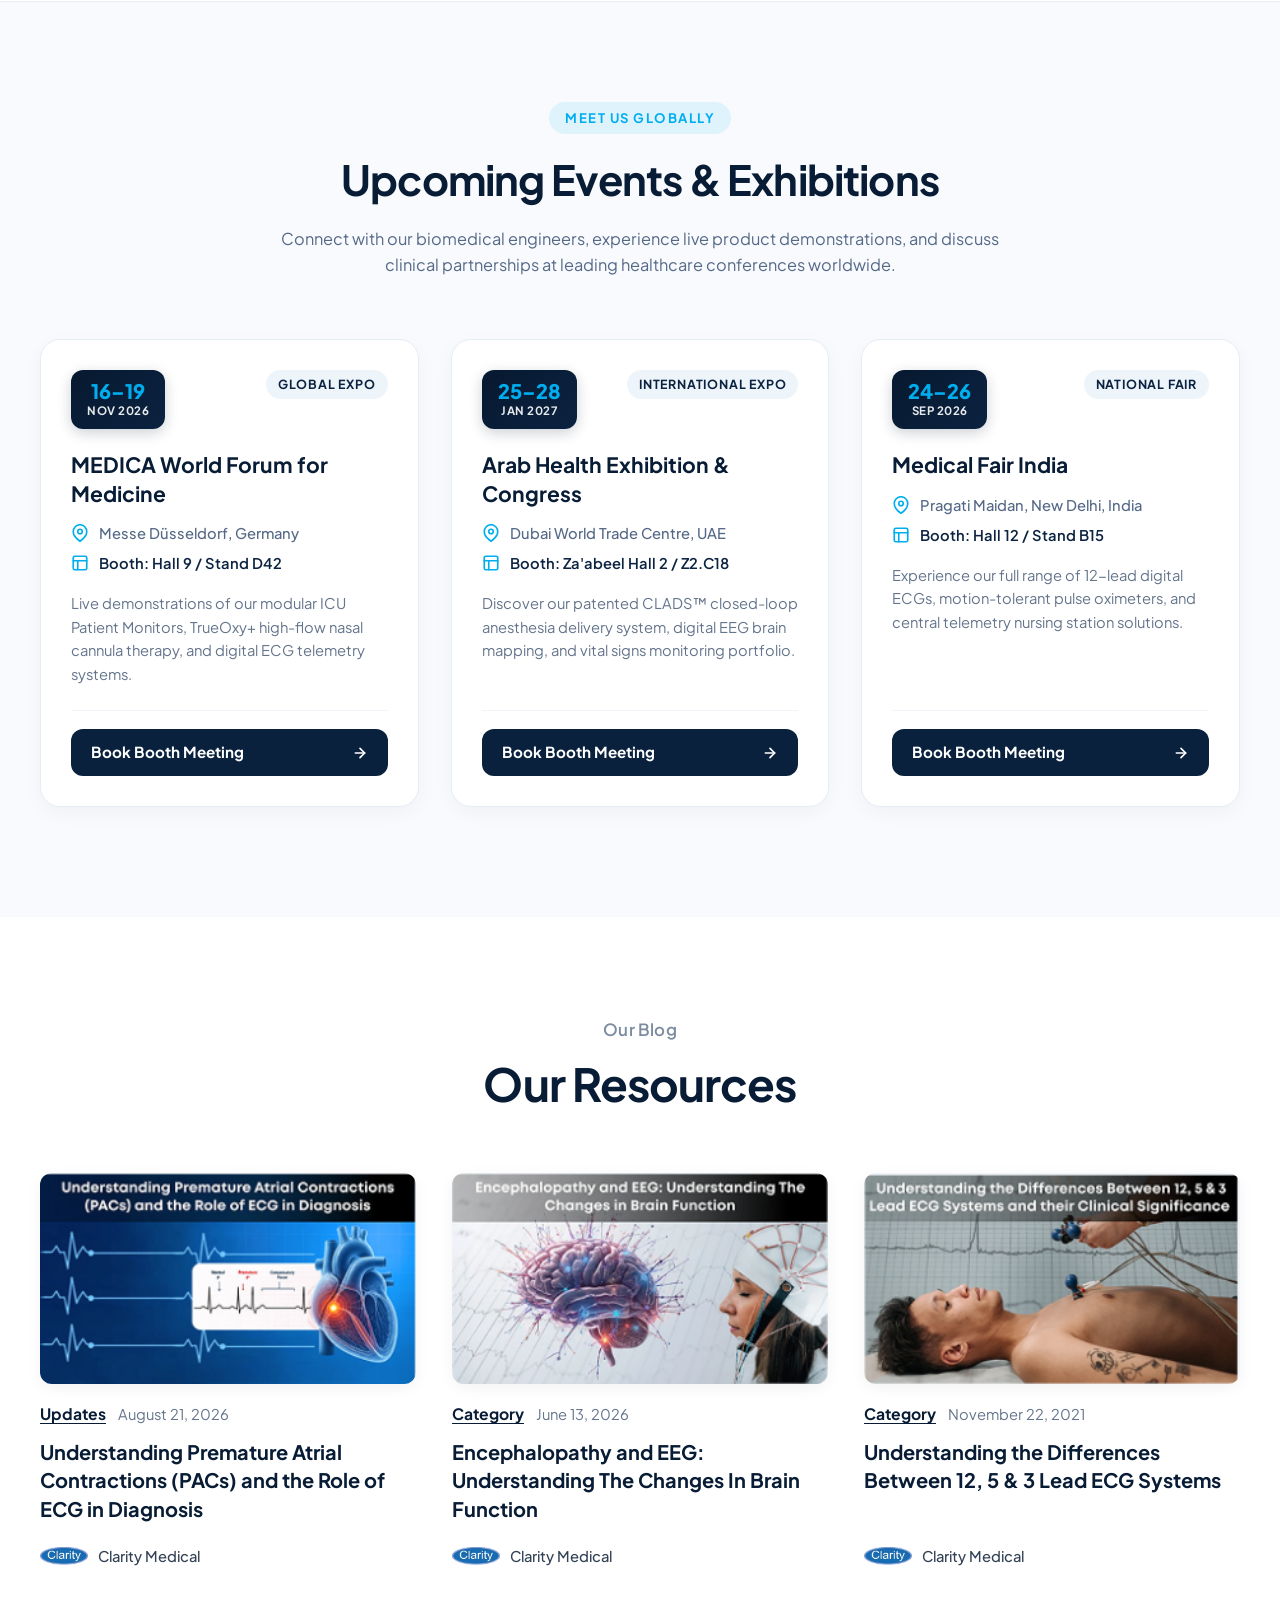
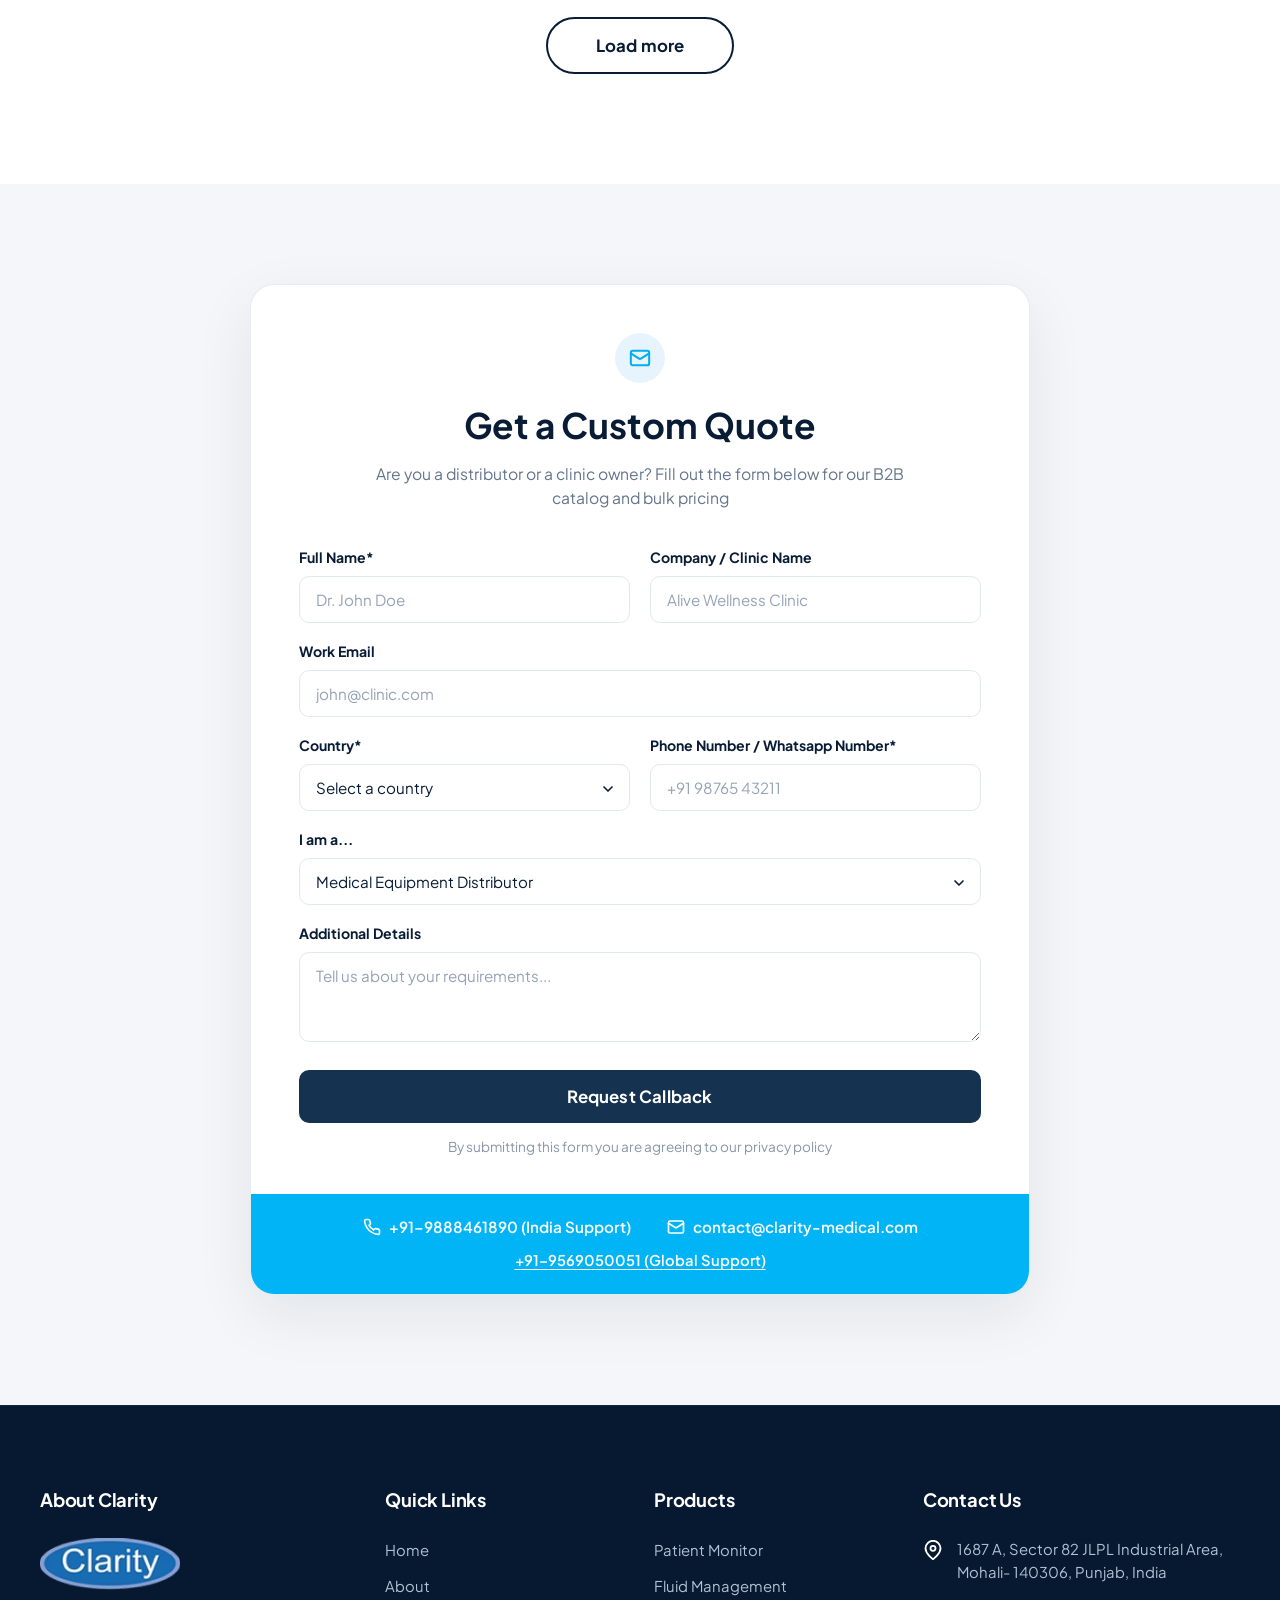
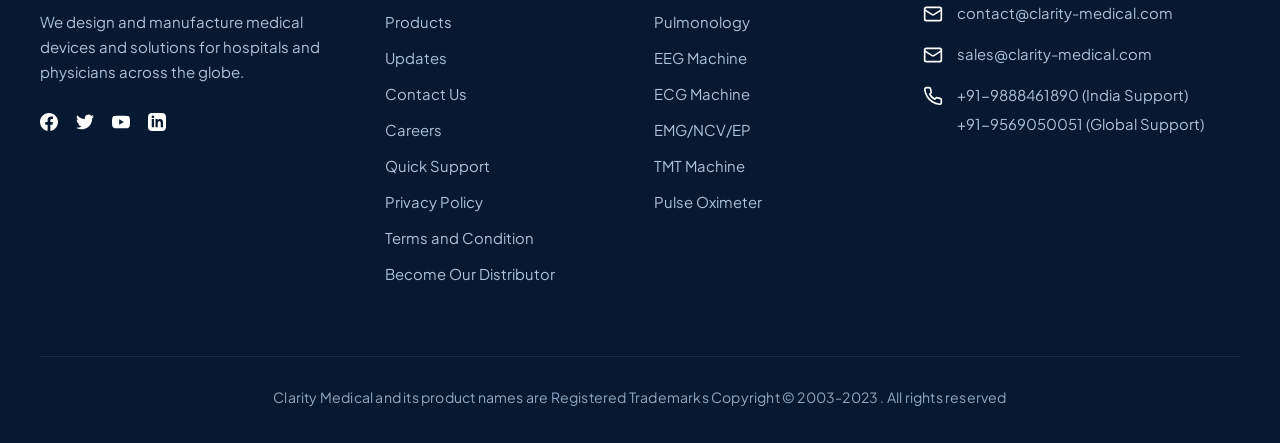
==== commit 7ce97b63: "Build 3rd Hero Slider: Innovating Healthcare with medical devices mosaic and 3-slide navigation" ====
--- a/index.html
+++ b/index.html
@@ -127,6 +127,40 @@
         </div>
       </div>
 
+      <!-- Slide 3: Innovating Healthcare (Light Theme - Exact Mockup) -->
+      <div class="hero-slide" data-slide="2" data-theme="light">
+        <div class="container hero-content-row hero-slide-light">
+          <!-- Left Column -->
+          <div class="hero-left-col">
+            <h1 class="hero-heading hero-heading-slide3">
+              <span class="text-dark-hero">INNOVATING</span><br class="hero-br">
+              <span class="text-blue-hero">HEALTHCARE</span>
+            </h1>
+
+            <p class="hero-description hero-description-slide3-primary">
+              EEG, ECG, EMG, OXIMETERS, PATIENT MONITORS AND MORE
+            </p>
+
+            <p class="hero-description hero-description-slide3-secondary">
+              Advanced medical technology across diagnostics, monitoring, and critical care.
+            </p>
+
+            <div class="hero-cta-group">
+              <a href="#products" class="btn-know-more btn-know-more-navy">Know More</a>
+              <a href="#products" class="btn-explore-product btn-explore-product-navy">Explore Product</a>
+            </div>
+          </div>
+
+          <!-- Right Column: Medical Devices Mosaic Mockup -->
+          <div class="hero-right-col">
+            <div class="hero-image-container hero-img-box-slide3">
+              <img src="assets/images/hero-devices-mosaic.png" alt="Innovating Healthcare Diagnostics and Monitoring Equipment"
+                class="hero-composite-img hero-slide3-img">
+            </div>
+          </div>
+        </div>
+      </div>
+
       <!-- Slider Arrows -->
       <button class="hero-nav-btn hero-nav-prev" id="heroPrev" aria-label="Previous Slide">
         <svg width="22" height="22" viewBox="0 0 24 24" fill="none" stroke="currentColor" stroke-width="2.5"
@@ -145,6 +179,7 @@
       <div class="hero-dots" id="heroDots">
         <button class="hero-dot active" data-slide-to="0" aria-label="Slide 1"></button>
         <button class="hero-dot" data-slide-to="1" aria-label="Slide 2"></button>
+        <button class="hero-dot" data-slide-to="2" aria-label="Slide 3"></button>
       </div>
     </div>
   </header>
--- a/css/style.css
+++ b/css/style.css
@@ -72,10 +72,11 @@
    ========================================================================== */
 .hero-section {
   position: relative;
-  min-height: 100vh;
+  min-height: auto;
+  padding-bottom: 36px;
   display: flex;
   flex-direction: column;
-  justify-content: space-between;
+  justify-content: flex-start;
   overflow: hidden;
   transition: background 0.45s ease;
 }
@@ -120,7 +121,7 @@
 .navbar {
   position: relative;
   z-index: 10;
-  padding: 40px 0 20px;
+  padding: 24px 0 12px;
 }
 
 .navbar-inner {
@@ -212,11 +213,11 @@
    HERO SLIDER & SLIDES
    ========================================================================== */
 .hero-slider {
-  flex: 1;
   position: relative;
+  width: 100%;
   display: flex;
   flex-direction: column;
-  justify-content: flex-end;
+  justify-content: center;
 }
 
 .hero-slide {
@@ -228,10 +229,10 @@
   opacity: 0;
   visibility: hidden;
   pointer-events: none;
-  transition: opacity 0.5s cubic-bezier(0.16, 1, 0.3, 1), transform 0.5s cubic-bezier(0.16, 1, 0.3, 1);
+  transition: opacity 0.45s cubic-bezier(0.16, 1, 0.3, 1), transform 0.45s cubic-bezier(0.16, 1, 0.3, 1);
   transform: scale(0.98);
   display: flex;
-  align-items: flex-end;
+  align-items: center;
 }
 
 .hero-slide.active {
@@ -246,26 +247,26 @@
   width: 100%;
   display: grid;
   grid-template-columns: 1.12fr 0.88fr;
-  align-items: flex-end;
+  align-items: center;
   position: relative;
   z-index: 2;
-  padding-top: 10px;
+  padding: 18px 0 28px;
 }
 
 .hero-left-col {
-  padding-bottom: 70px;
+  padding-bottom: 20px;
   max-width: 680px;
   z-index: 3;
 }
 
 /* Slide 1 Typography */
 .hero-heading {
-  font-size: 3.35rem;
-  font-weight: 700;
-  line-height: 1.22;
+  font-size: 3.25rem;
+  font-weight: 700;
+  line-height: 1.2;
   letter-spacing: -0.02em;
   color: var(--text-white);
-  margin-bottom: 24px;
+  margin-bottom: 20px;
 }
 
 .highlight-cyan {
@@ -294,17 +295,18 @@
   font-size: 0.98rem;
   line-height: 1.62;
   color: var(--text-muted);
-  margin-bottom: 42px;
+  margin-bottom: 34px;
   max-width: 530px;
 }
 
 /* Slide 2 Typography (Exact Mockup) */
 .hero-heading-slide2 {
-  font-size: 3.5rem;
+  font-size: 3.4rem;
   font-weight: 800;
   line-height: 1.14;
   letter-spacing: -0.02em;
   text-transform: uppercase;
+  margin-bottom: 18px;
 }
 
 .text-dark-hero {
@@ -321,8 +323,36 @@
   letter-spacing: 0.4px;
   color: #1E293B;
   text-transform: uppercase;
-  margin-bottom: 42px;
+  margin-bottom: 34px;
   max-width: 560px;
+}
+
+/* Slide 3 Typography (Exact Mockup) */
+.hero-heading-slide3 {
+  font-size: 3.6rem;
+  font-weight: 800;
+  line-height: 1.12;
+  letter-spacing: -0.02em;
+  text-transform: uppercase;
+  margin-bottom: 18px;
+}
+
+.hero-description-slide3-primary {
+  font-size: 1.05rem;
+  font-weight: 700;
+  letter-spacing: 0.4px;
+  color: #1E293B;
+  text-transform: uppercase;
+  margin-bottom: 10px;
+  max-width: 580px;
+}
+
+.hero-description-slide3-secondary {
+  font-size: 0.98rem;
+  line-height: 1.6;
+  color: #556987;
+  margin-bottom: 34px;
+  max-width: 540px;
 }
 
 .hero-cta-group {
@@ -2010,7 +2040,8 @@
     margin-bottom: 18px;
   }
 
-  .hero-heading-slide2 {
+  .hero-heading-slide2,
+  .hero-heading-slide3 {
     font-size: clamp(1.75rem, 6.6vw, 2.25rem);
     line-height: 1.15;
   }
@@ -2037,9 +2068,16 @@
     max-width: 100%;
   }
 
-  .hero-description-slide2 {
+  .hero-description-slide2,
+  .hero-description-slide3-primary {
     font-size: 0.88rem;
     line-height: 1.45;
+  }
+
+  .hero-description-slide3-secondary {
+    font-size: 0.86rem;
+    line-height: 1.5;
+    margin-bottom: 20px;
   }
 
   .hero-cta-group {
@@ -2071,7 +2109,8 @@
     margin: 0 auto;
   }
 
-  .hero-slide2-img {
+  .hero-slide2-img,
+  .hero-slide3-img {
     max-height: 320px;
   }
 
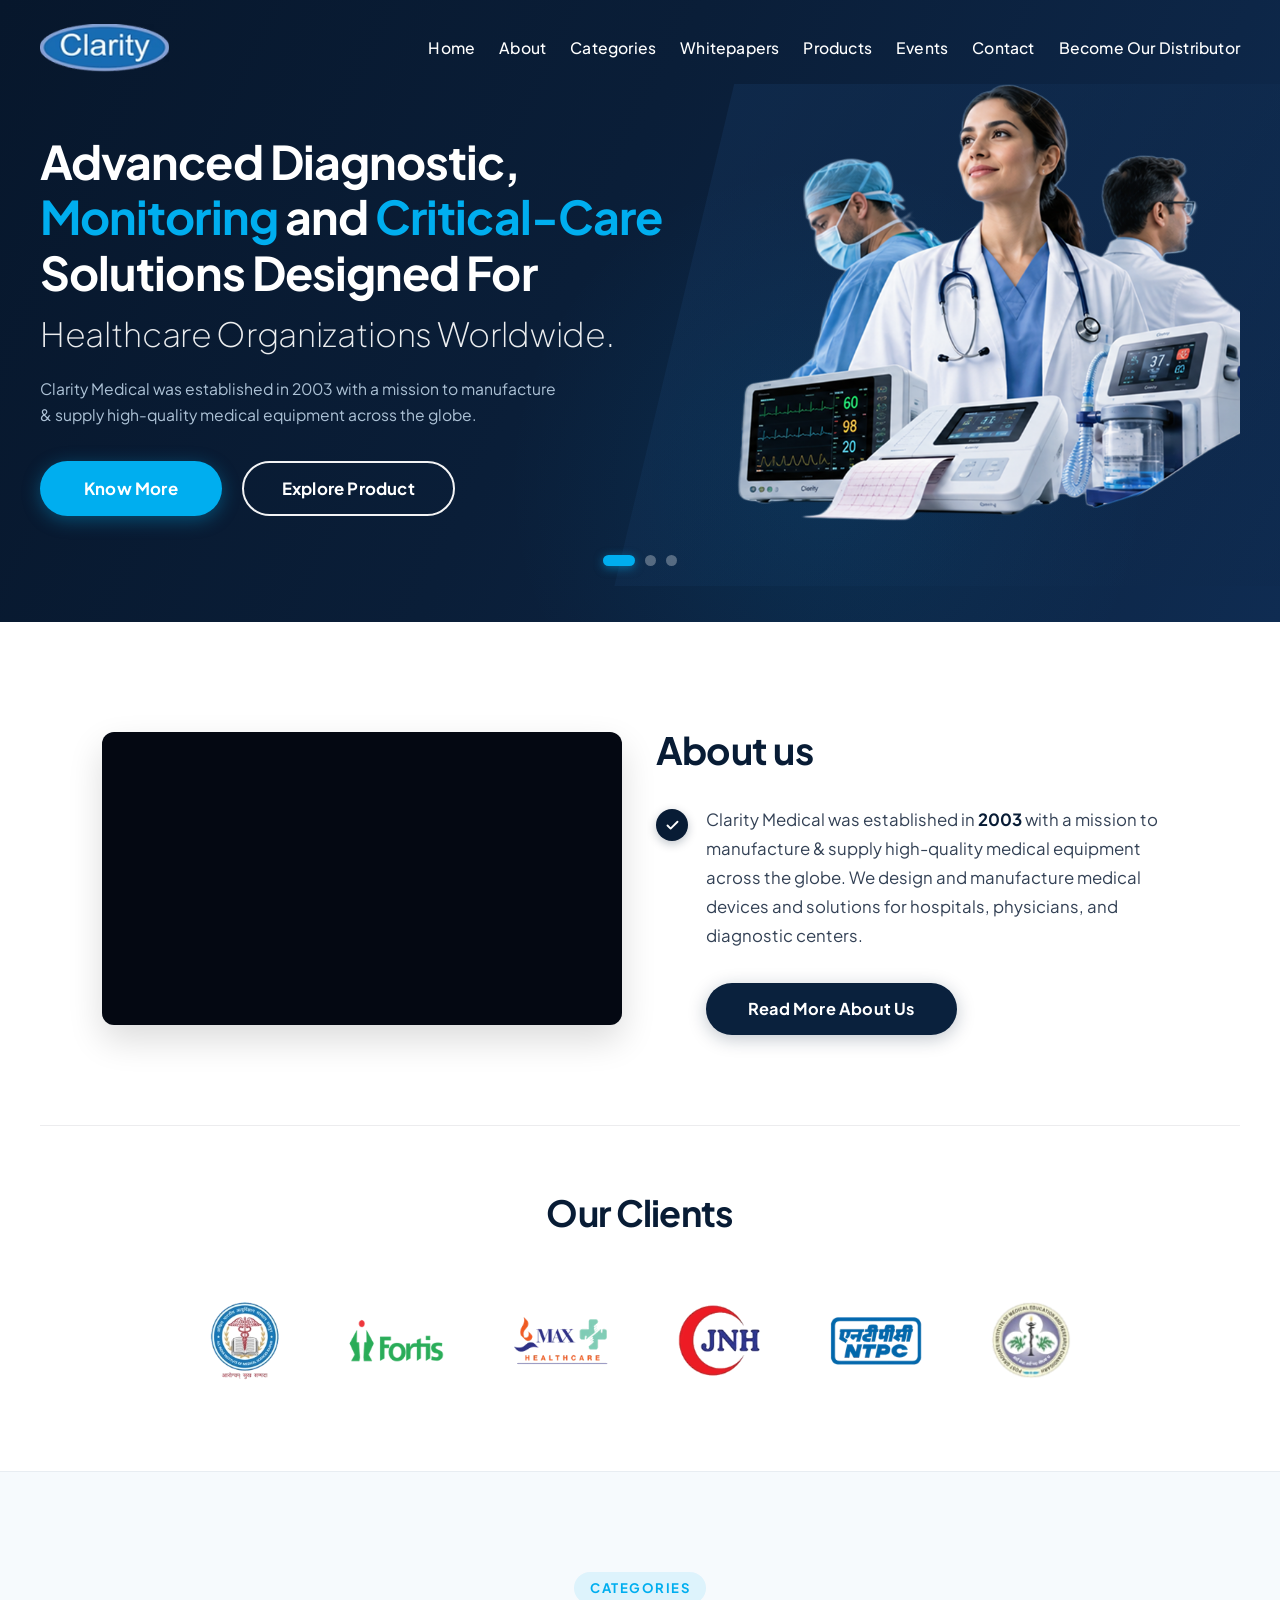
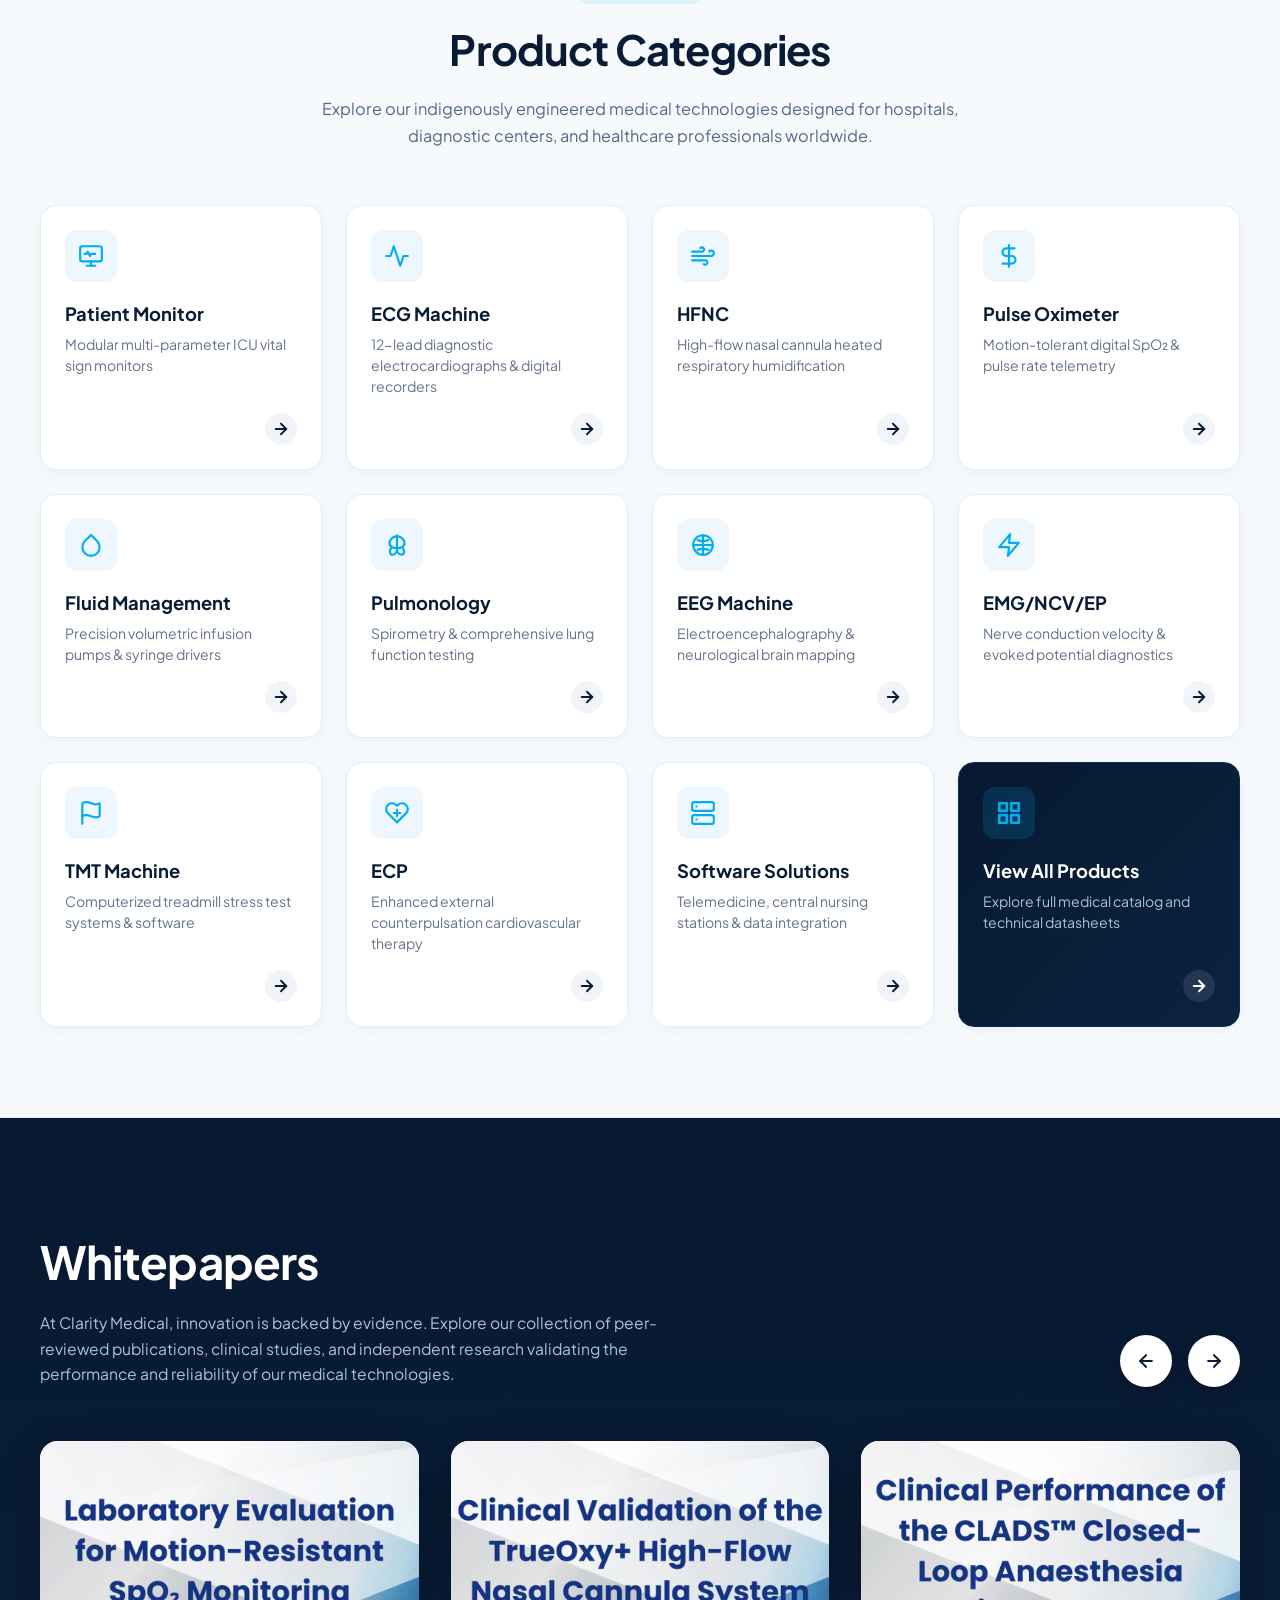
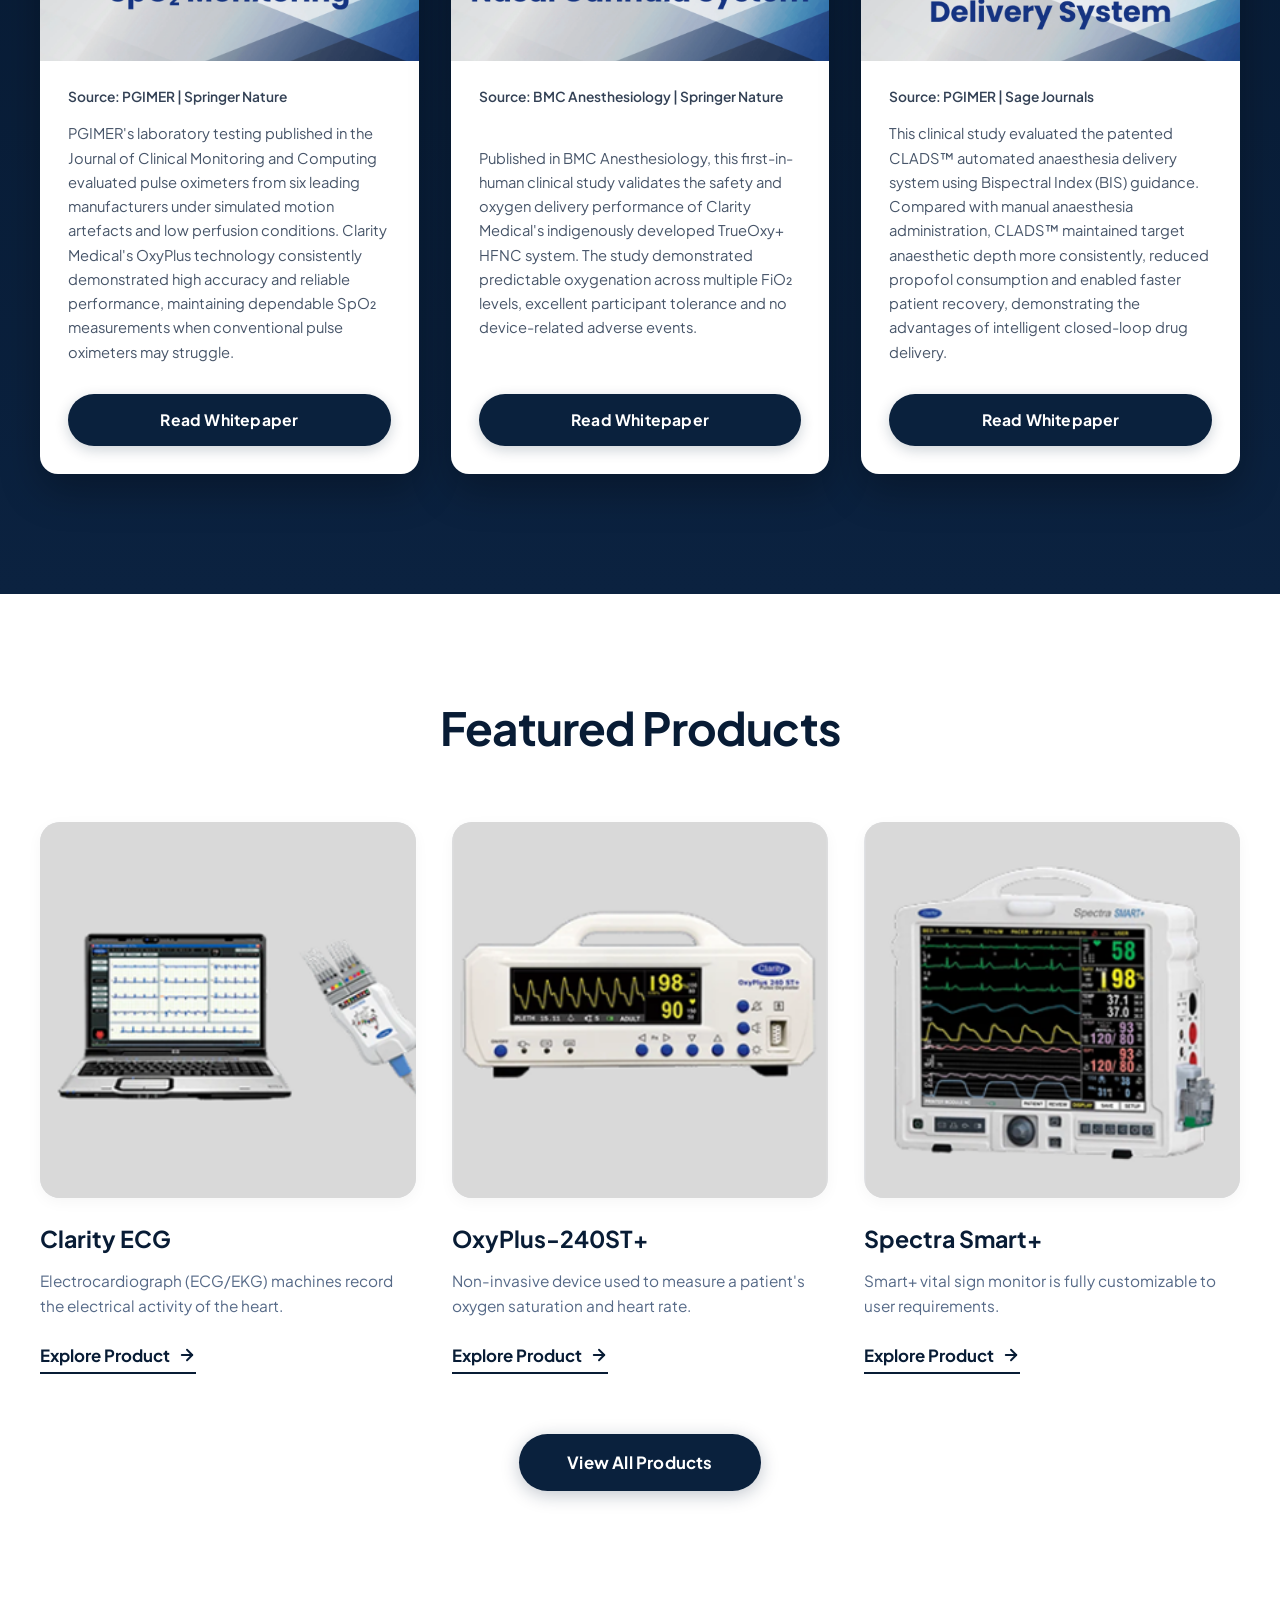
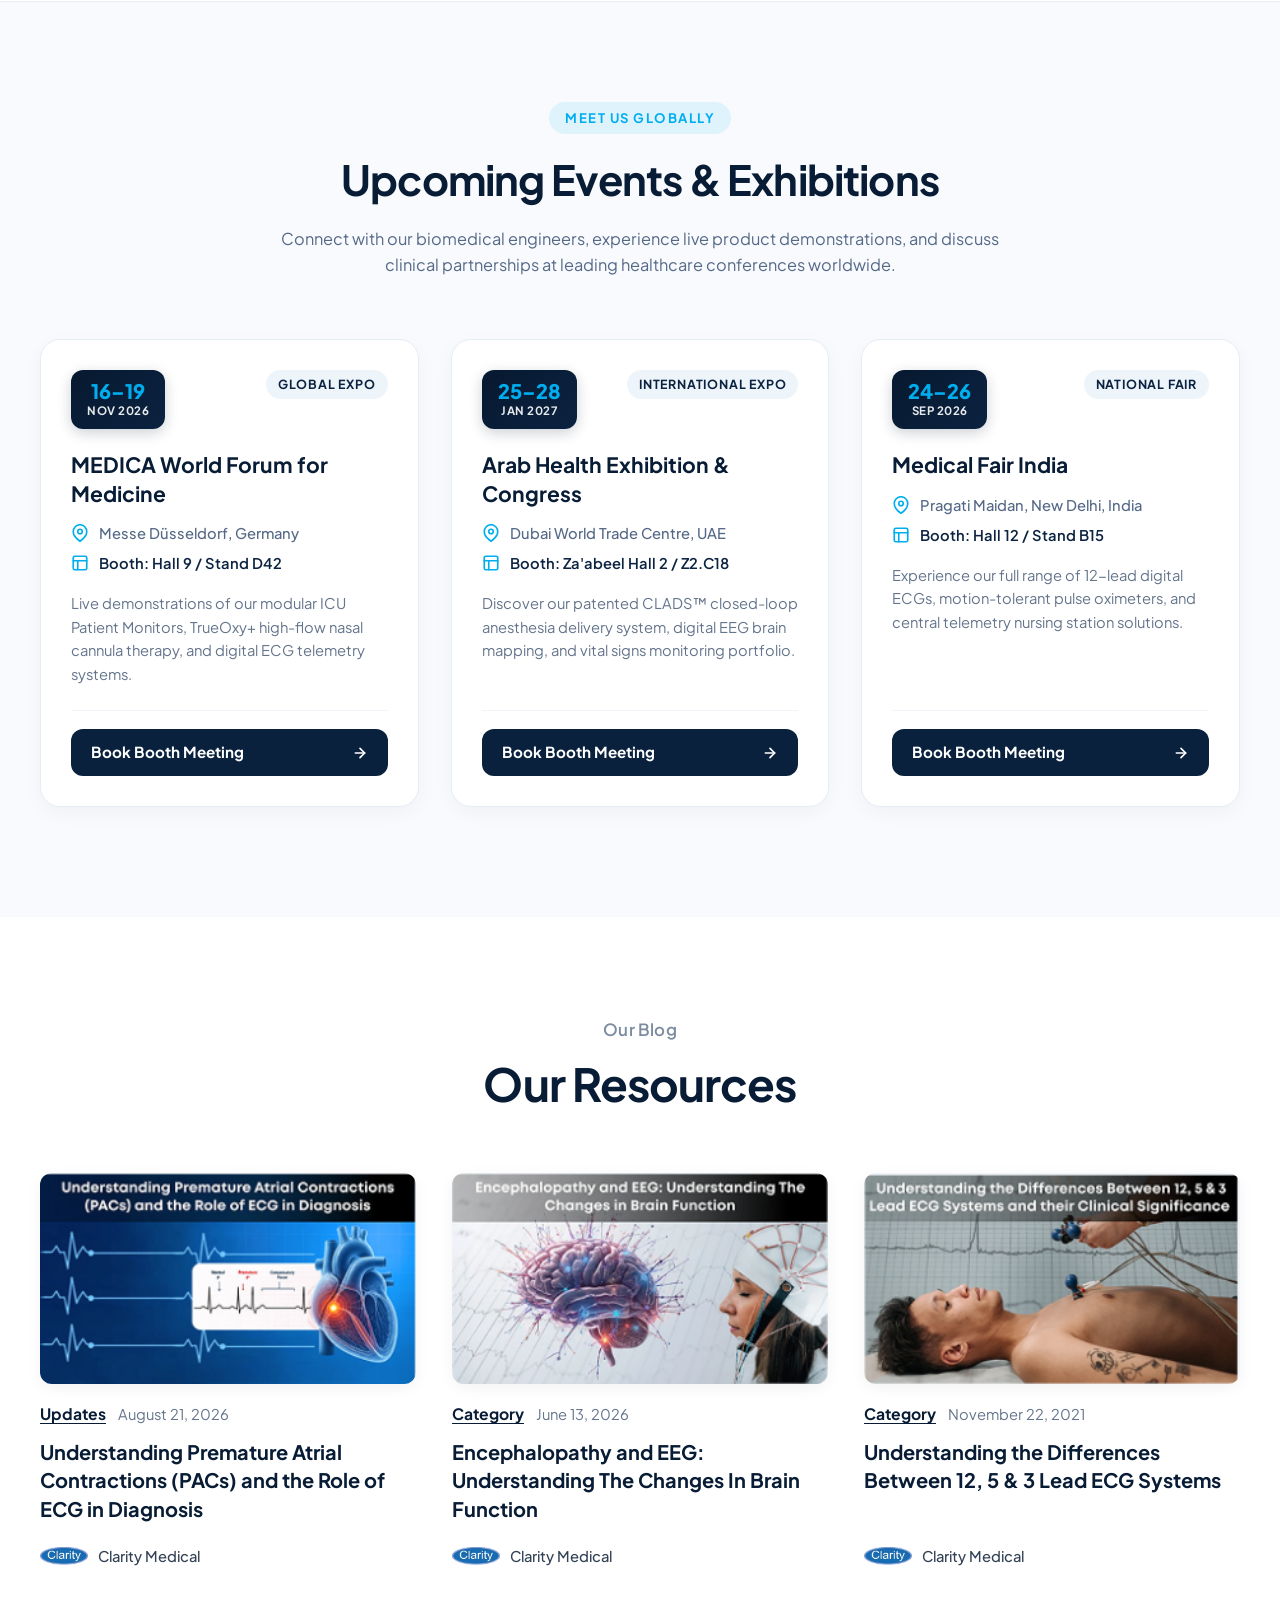
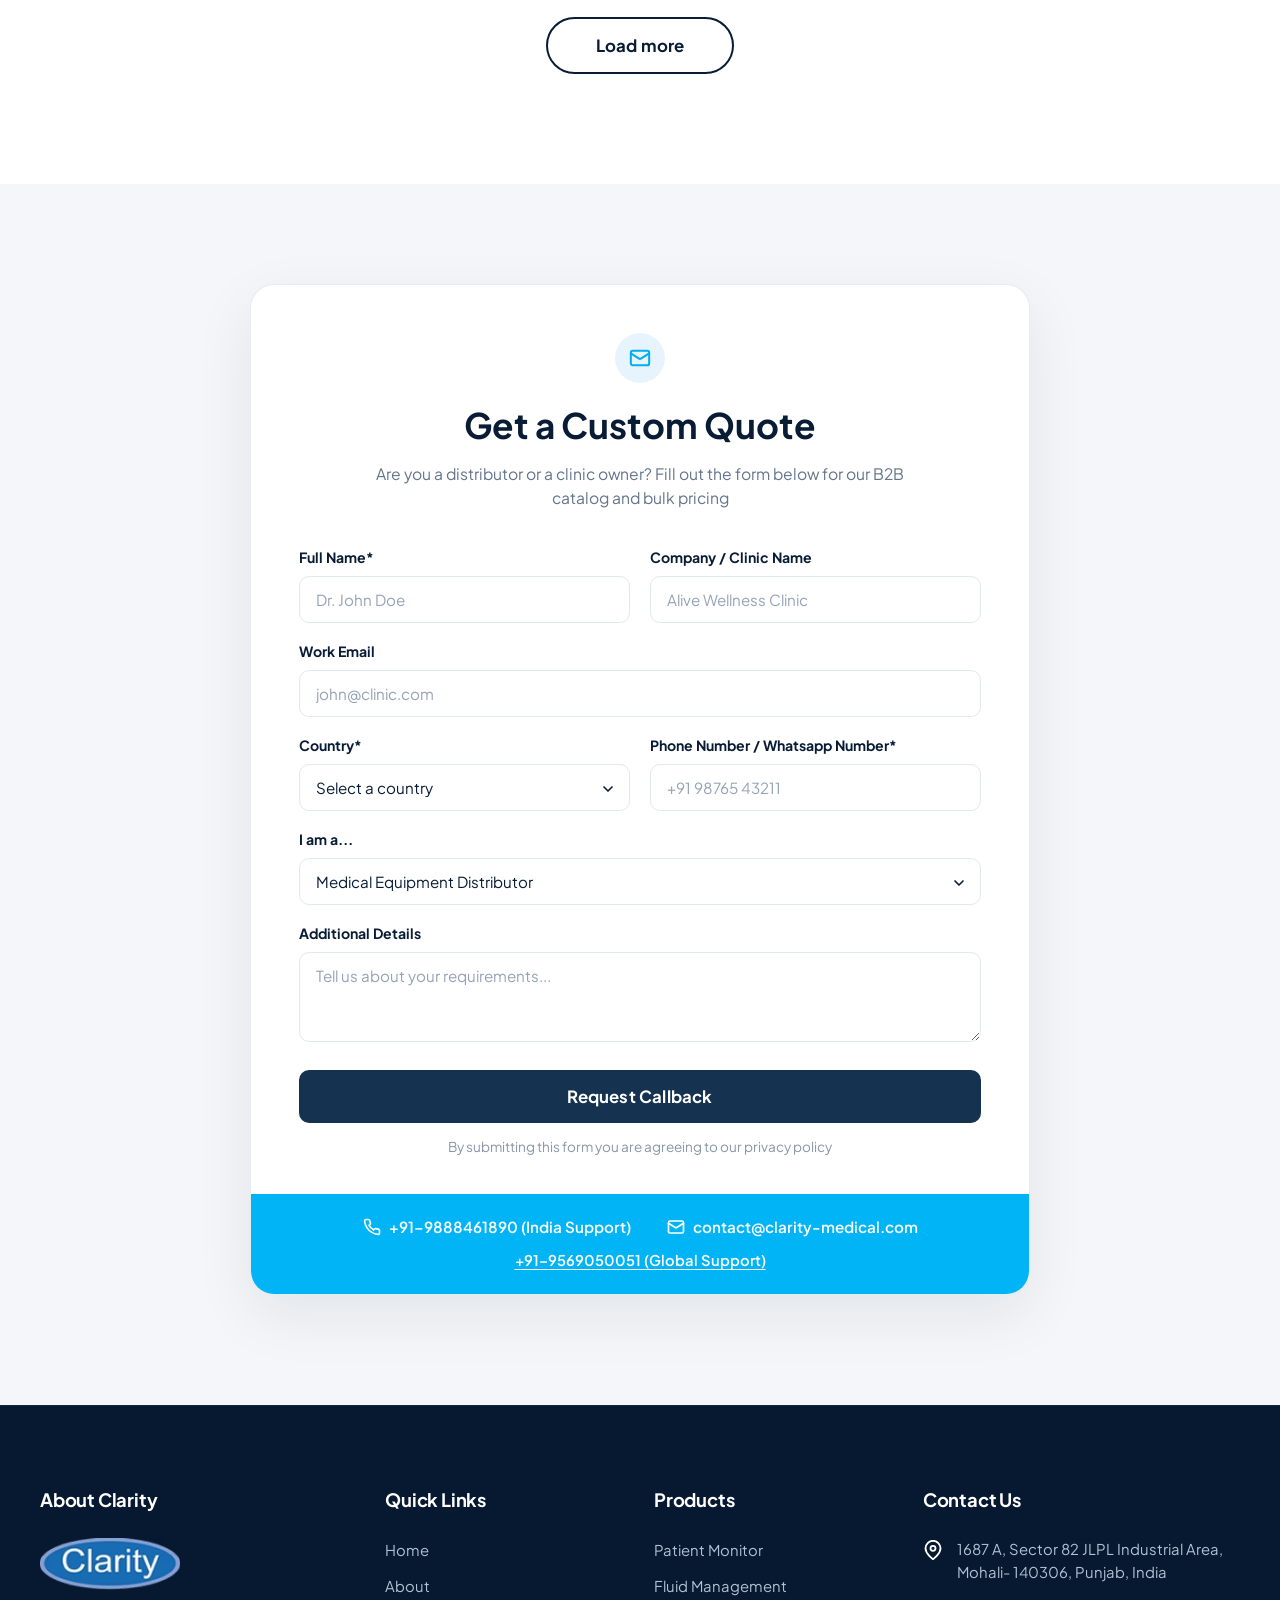
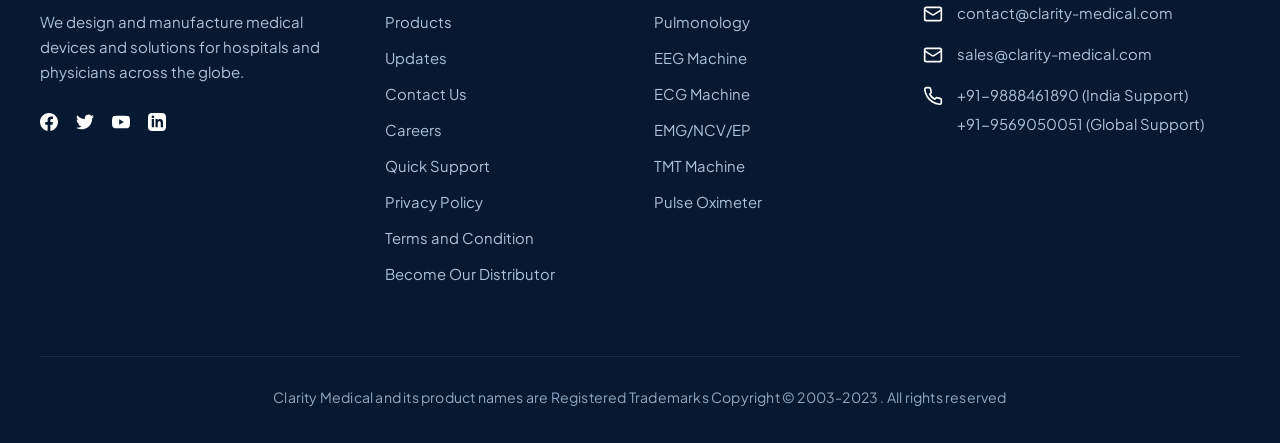
==== commit f4f08863: "Remove left and right navigation arrows from hero slider" ====
--- a/index.html
+++ b/index.html
@@ -160,20 +160,6 @@
           </div>
         </div>
       </div>
-
-      <!-- Slider Arrows -->
-      <button class="hero-nav-btn hero-nav-prev" id="heroPrev" aria-label="Previous Slide">
-        <svg width="22" height="22" viewBox="0 0 24 24" fill="none" stroke="currentColor" stroke-width="2.5"
-          stroke-linecap="round" stroke-linejoin="round">
-          <polyline points="15 18 9 12 15 6"></polyline>
-        </svg>
-      </button>
-      <button class="hero-nav-btn hero-nav-next" id="heroNext" aria-label="Next Slide">
-        <svg width="22" height="22" viewBox="0 0 24 24" fill="none" stroke="currentColor" stroke-width="2.5"
-          stroke-linecap="round" stroke-linejoin="round">
-          <polyline points="9 18 15 12 9 6"></polyline>
-        </svg>
-      </button>
 
       <!-- Slider Pagination Dots -->
       <div class="hero-dots" id="heroDots">
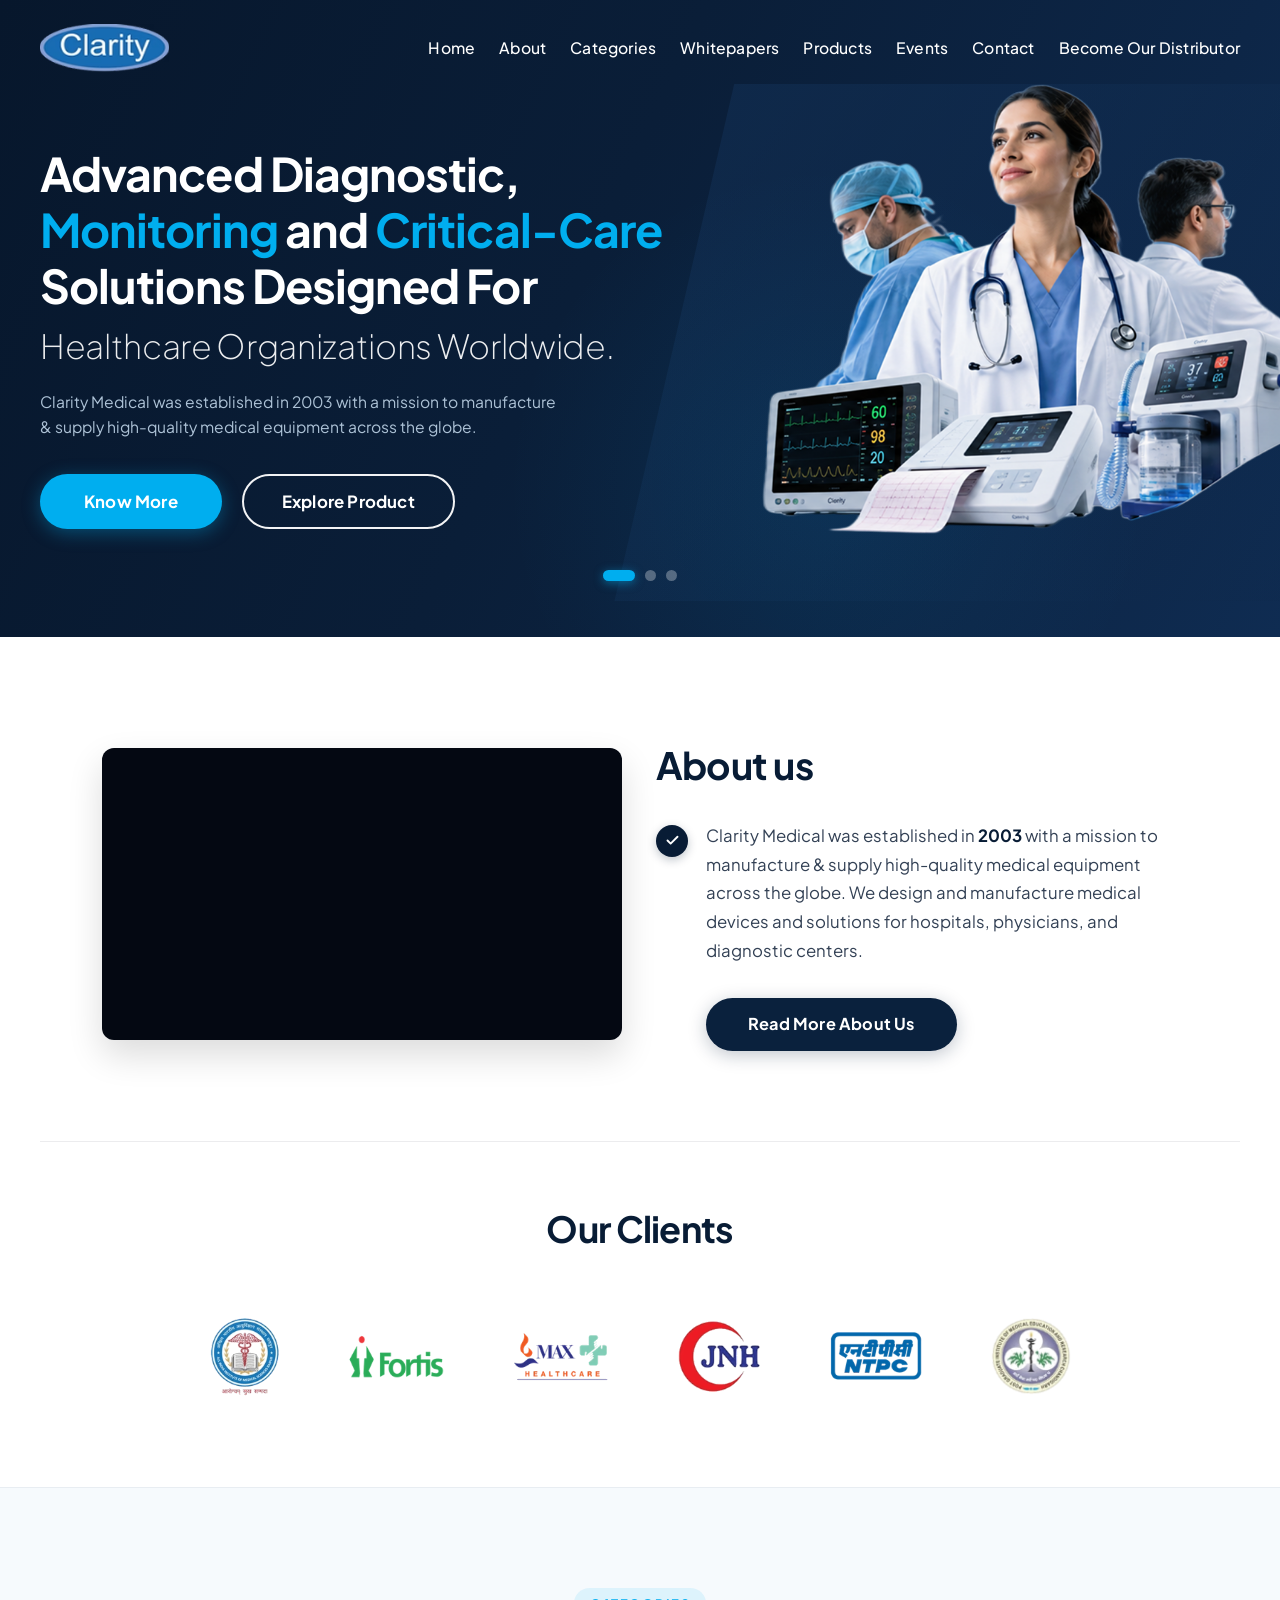
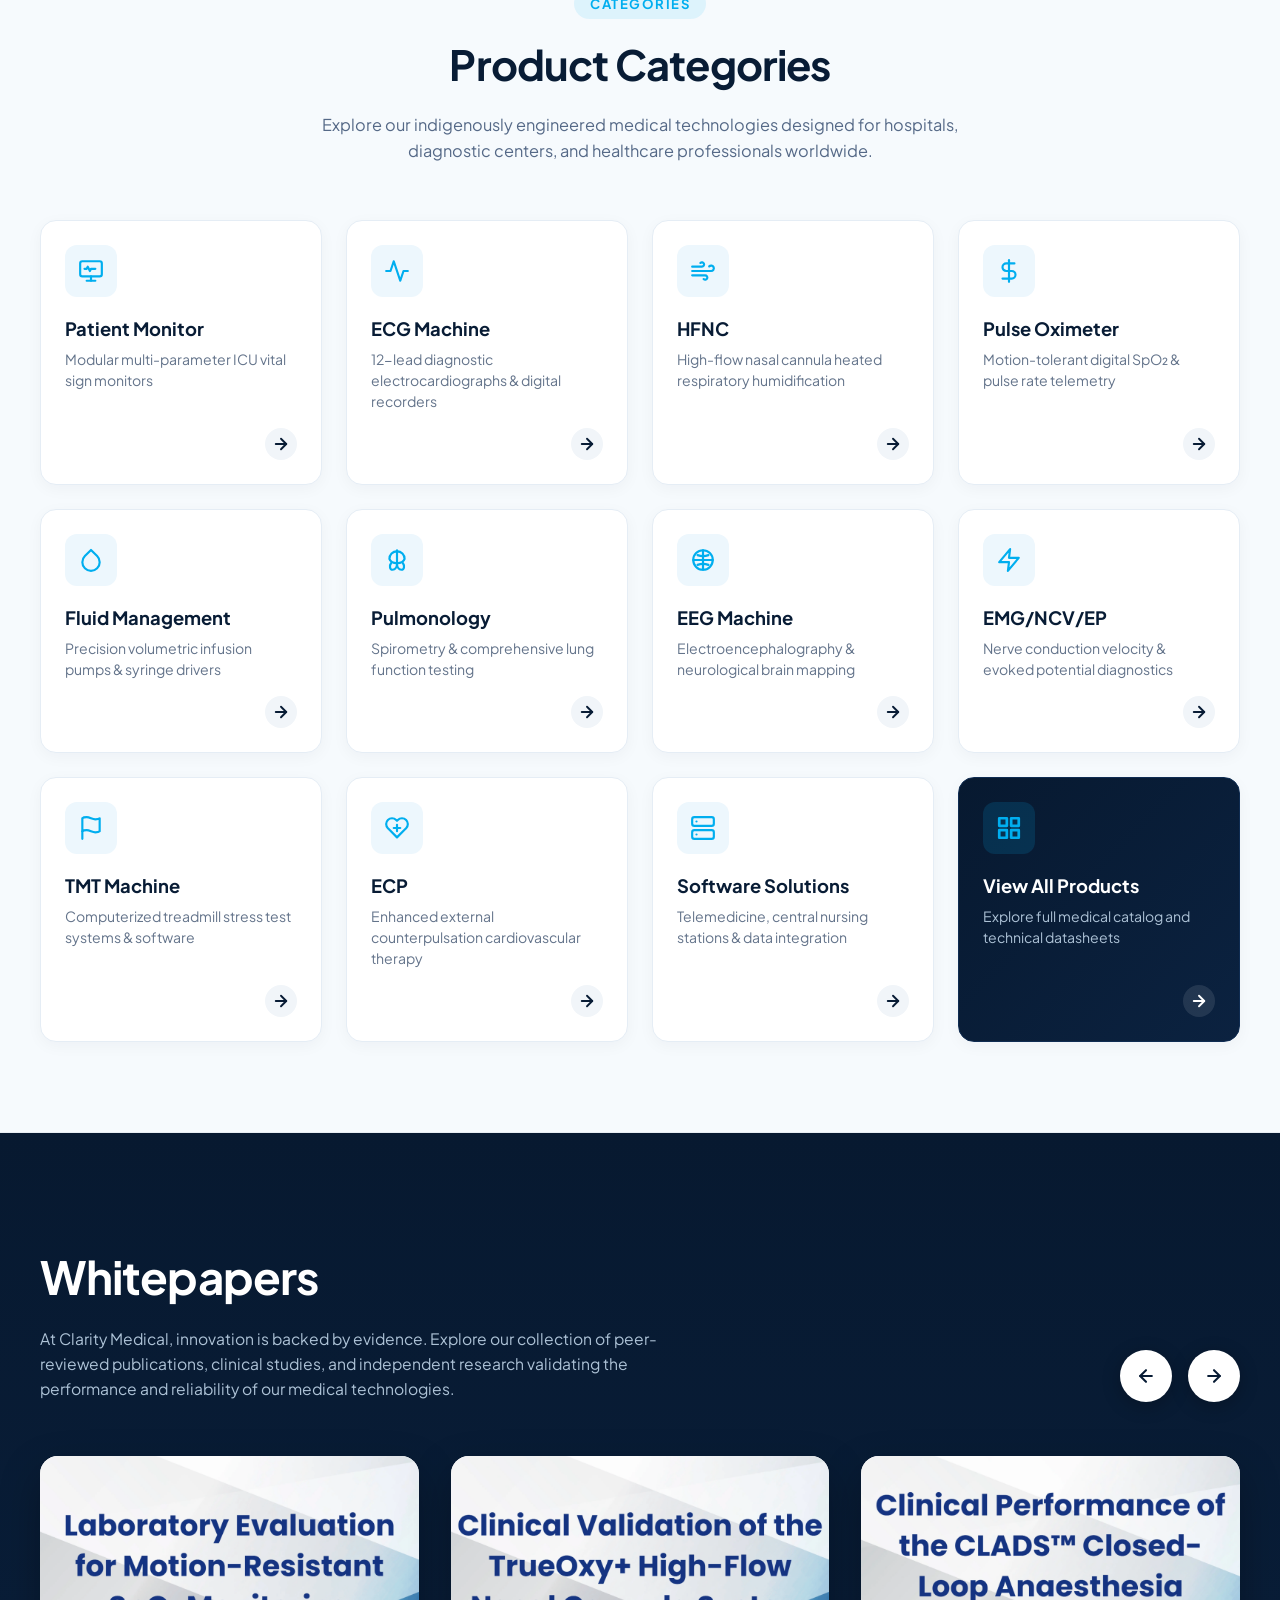
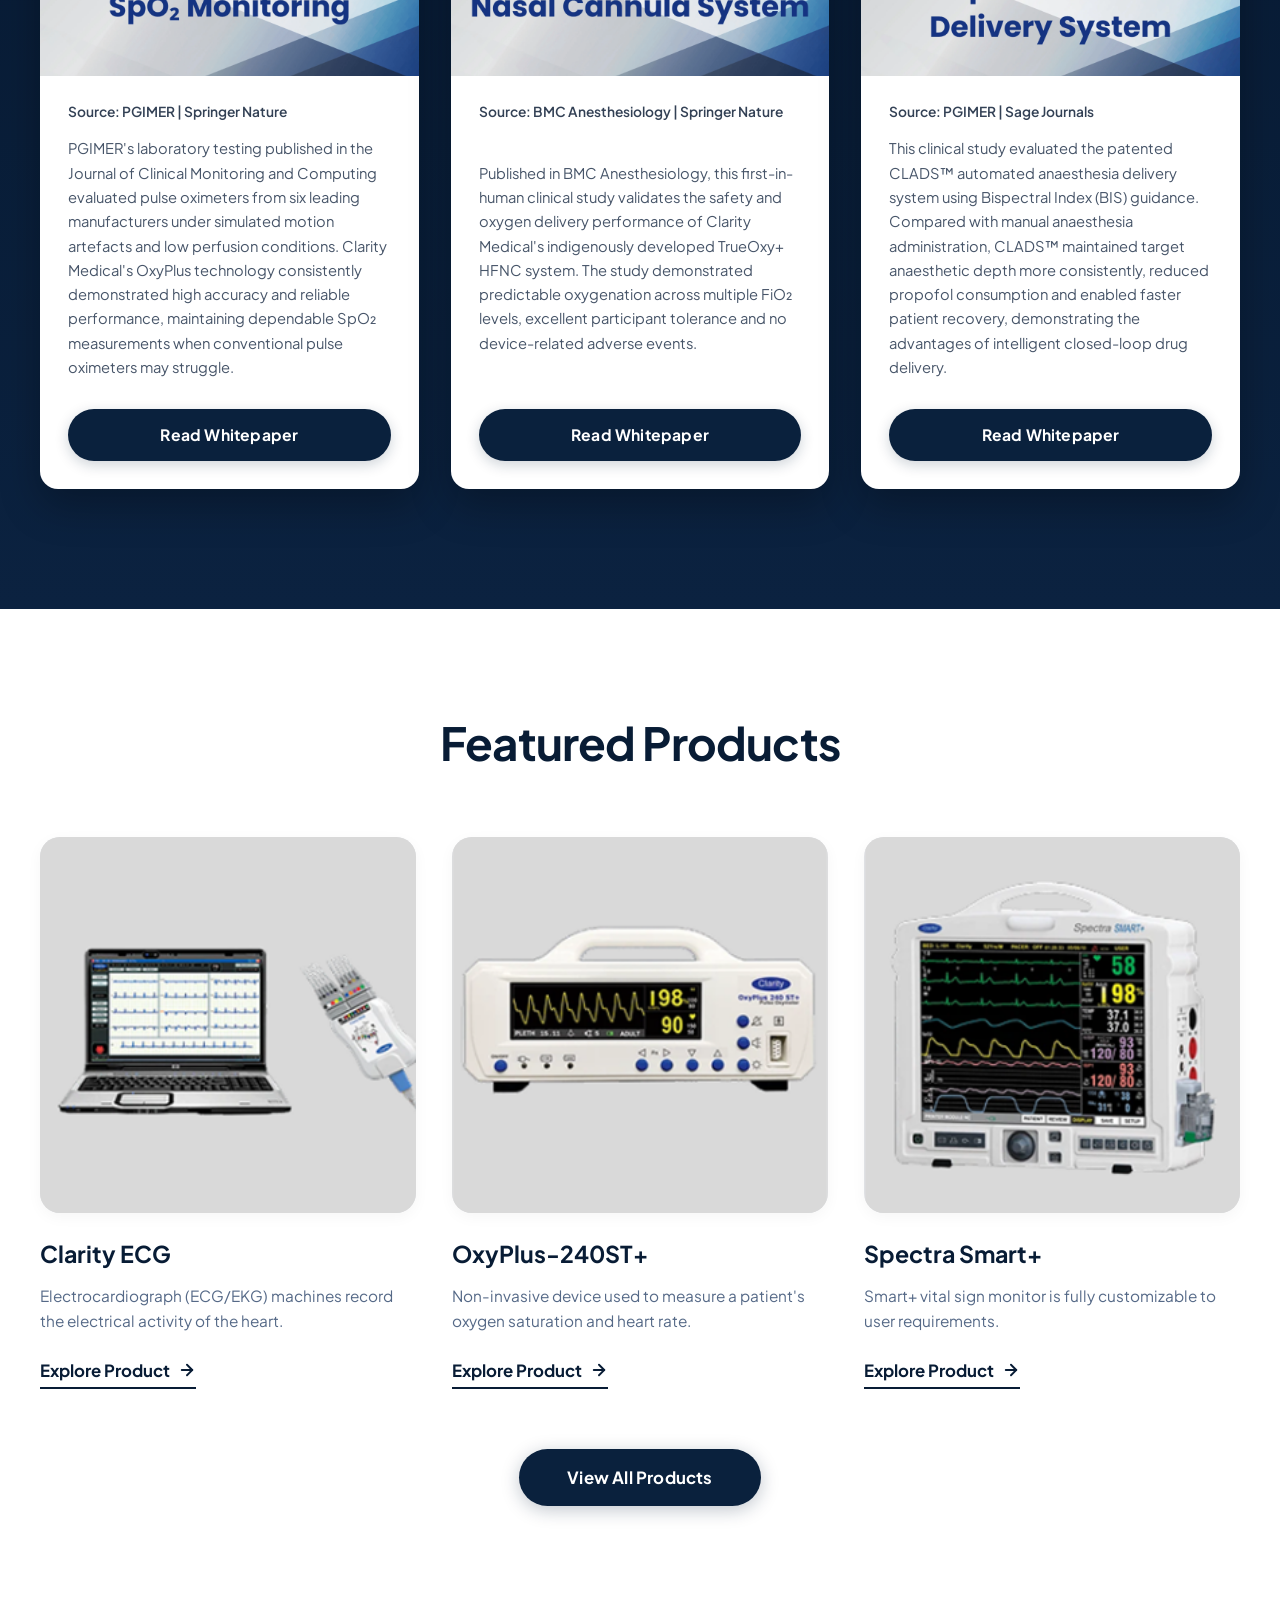
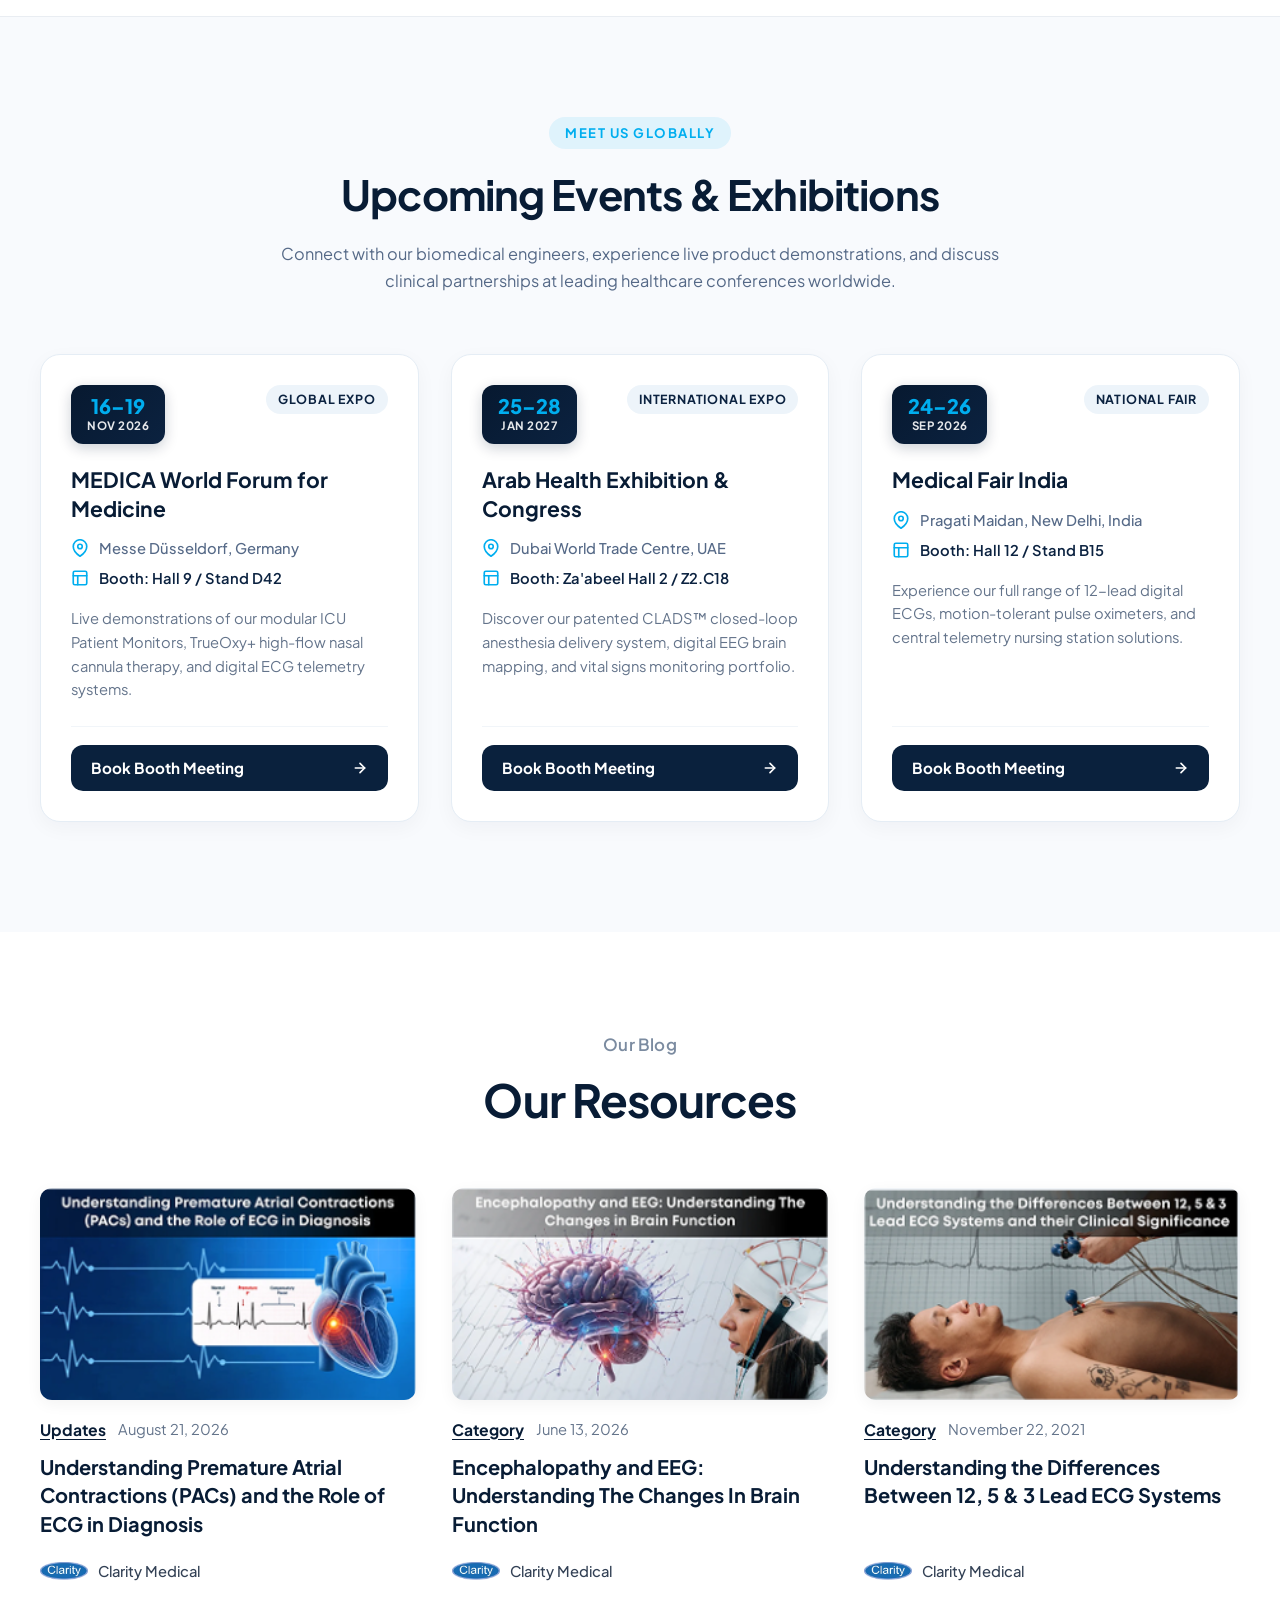
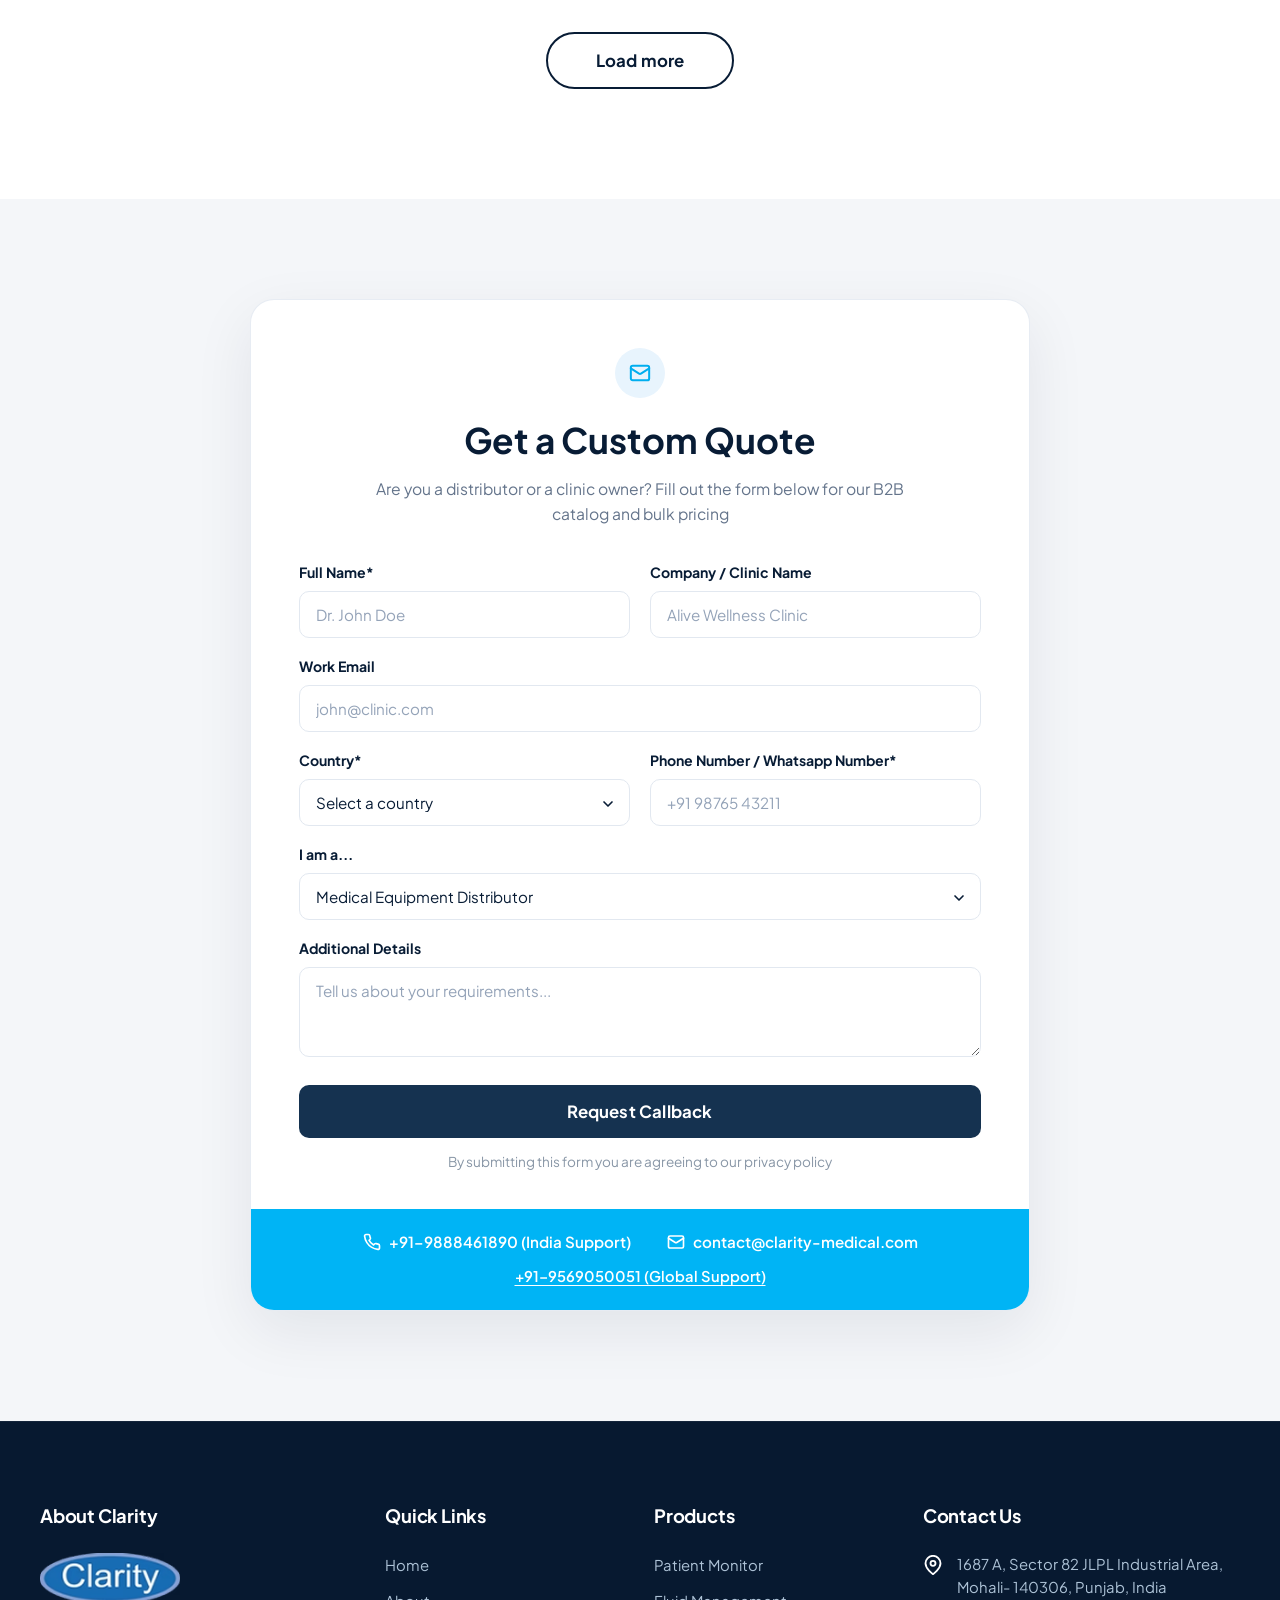
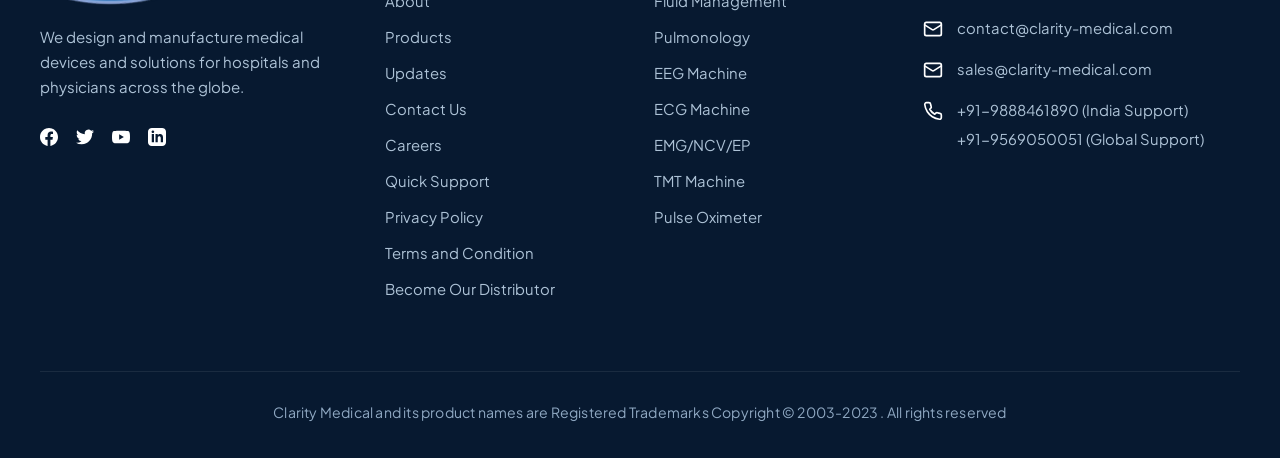
==== commit 7ae4a839: "Fill right edge gap on hero sliders by allowing right graphic column to bleed to viewport boundary" ====
--- a/index.html
+++ b/index.html
@@ -64,7 +64,7 @@
       <div class="hero-slide active" data-slide="0" data-theme="dark">
         <div class="hero-polygon-layer"></div>
         <div class="hero-glow-layer"></div>
-        <div class="container hero-content-row">
+        <div class="hero-content-row">
           <!-- Left Column -->
           <div class="hero-left-col">
             <h1 class="hero-heading">
@@ -98,7 +98,7 @@
 
       <!-- Slide 2: ICU Grade Portable Patient Monitor (Light Theme - Exact Mockup) -->
       <div class="hero-slide" data-slide="1" data-theme="light">
-        <div class="container hero-content-row hero-slide-light">
+        <div class="hero-content-row hero-slide-light">
           <!-- Left Column -->
           <div class="hero-left-col">
             <h1 class="hero-heading hero-heading-slide2">
@@ -129,7 +129,7 @@
 
       <!-- Slide 3: Innovating Healthcare (Light Theme - Exact Mockup) -->
       <div class="hero-slide" data-slide="2" data-theme="light">
-        <div class="container hero-content-row hero-slide-light">
+        <div class="hero-content-row hero-slide-light">
           <!-- Left Column -->
           <div class="hero-left-col">
             <h1 class="hero-heading hero-heading-slide3">
--- a/css/style.css
+++ b/css/style.css
@@ -246,16 +246,19 @@
 .hero-content-row {
   width: 100%;
   display: grid;
-  grid-template-columns: 1.12fr 0.88fr;
+  grid-template-columns: minmax(0, 1.15fr) minmax(0, 0.85fr);
   align-items: center;
   position: relative;
   z-index: 2;
-  padding: 18px 0 28px;
+  padding: 0;
 }
 
 .hero-left-col {
+  padding-left: max(40px, calc((100vw - var(--container-width)) / 2 + 60px));
+  padding-right: 24px;
+  padding-top: 10px;
   padding-bottom: 20px;
-  max-width: 680px;
+  max-width: 720px;
   z-index: 3;
 }
 
@@ -434,33 +437,42 @@
   position: relative;
   display: flex;
   justify-content: flex-end;
-  align-items: flex-end;
+  align-items: center;
   height: 100%;
+  margin-right: 0;
+  padding-right: 0;
 }
 
 .hero-image-container {
   width: 100%;
-  max-width: 670px;
+  max-width: 100%;
   position: relative;
   display: flex;
   justify-content: flex-end;
-  align-items: flex-end;
-}
-
-.hero-img-box-slide2 {
-  max-width: 620px;
+  align-items: center;
+  margin-right: 0;
+  padding-right: 0;
+}
+
+.hero-img-box-slide2,
+.hero-img-box-slide3 {
+  max-width: 100%;
 }
 
 .hero-composite-img {
-  width: 100%;
+  width: auto;
+  max-width: 100%;
   height: auto;
-  max-height: 610px;
+  max-height: 540px;
   object-fit: contain;
-  object-position: bottom right;
+  object-position: center right;
   display: block;
-}
-
-.hero-slide2-img {
+  margin-left: auto;
+  margin-right: 0;
+}
+
+.hero-slide2-img,
+.hero-slide3-img {
   max-height: 560px;
 }
 
@@ -1905,16 +1917,23 @@
   }
   .hero-left-col {
     max-width: 100%;
+    padding-left: 40px;
+    padding-right: 40px;
     padding-bottom: 20px;
   }
   .hero-heading {
     font-size: 2.6rem;
   }
   .hero-right-col {
+    padding: 0 40px;
     justify-content: center;
   }
   .hero-image-container {
     max-width: 520px;
+  }
+  .hero-composite-img {
+    margin: 0 auto;
+    object-position: center;
   }
   .about-grid {
     grid-template-columns: 1fr;
@@ -2025,6 +2044,8 @@
   }
 
   .hero-left-col {
+    padding-left: 20px;
+    padding-right: 20px;
     padding-top: 10px;
     padding-bottom: 10px;
     max-width: 100%;
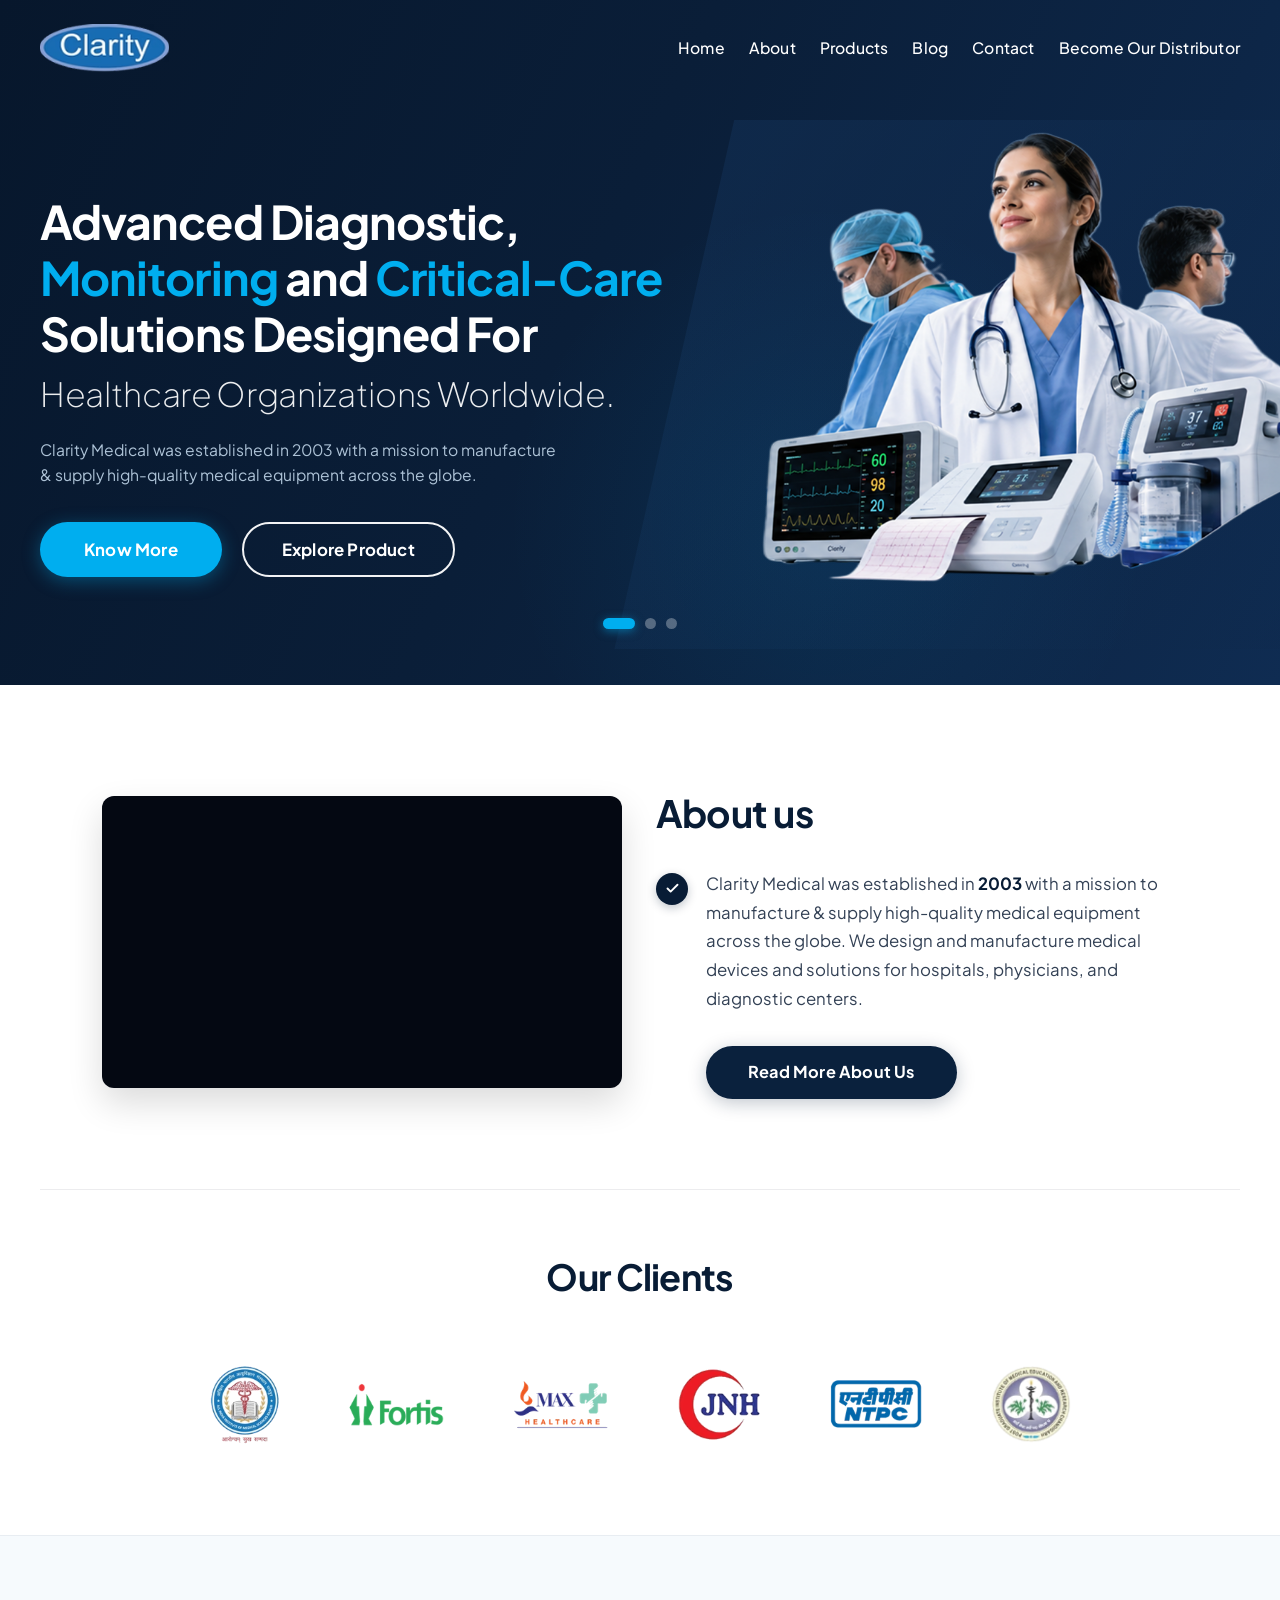
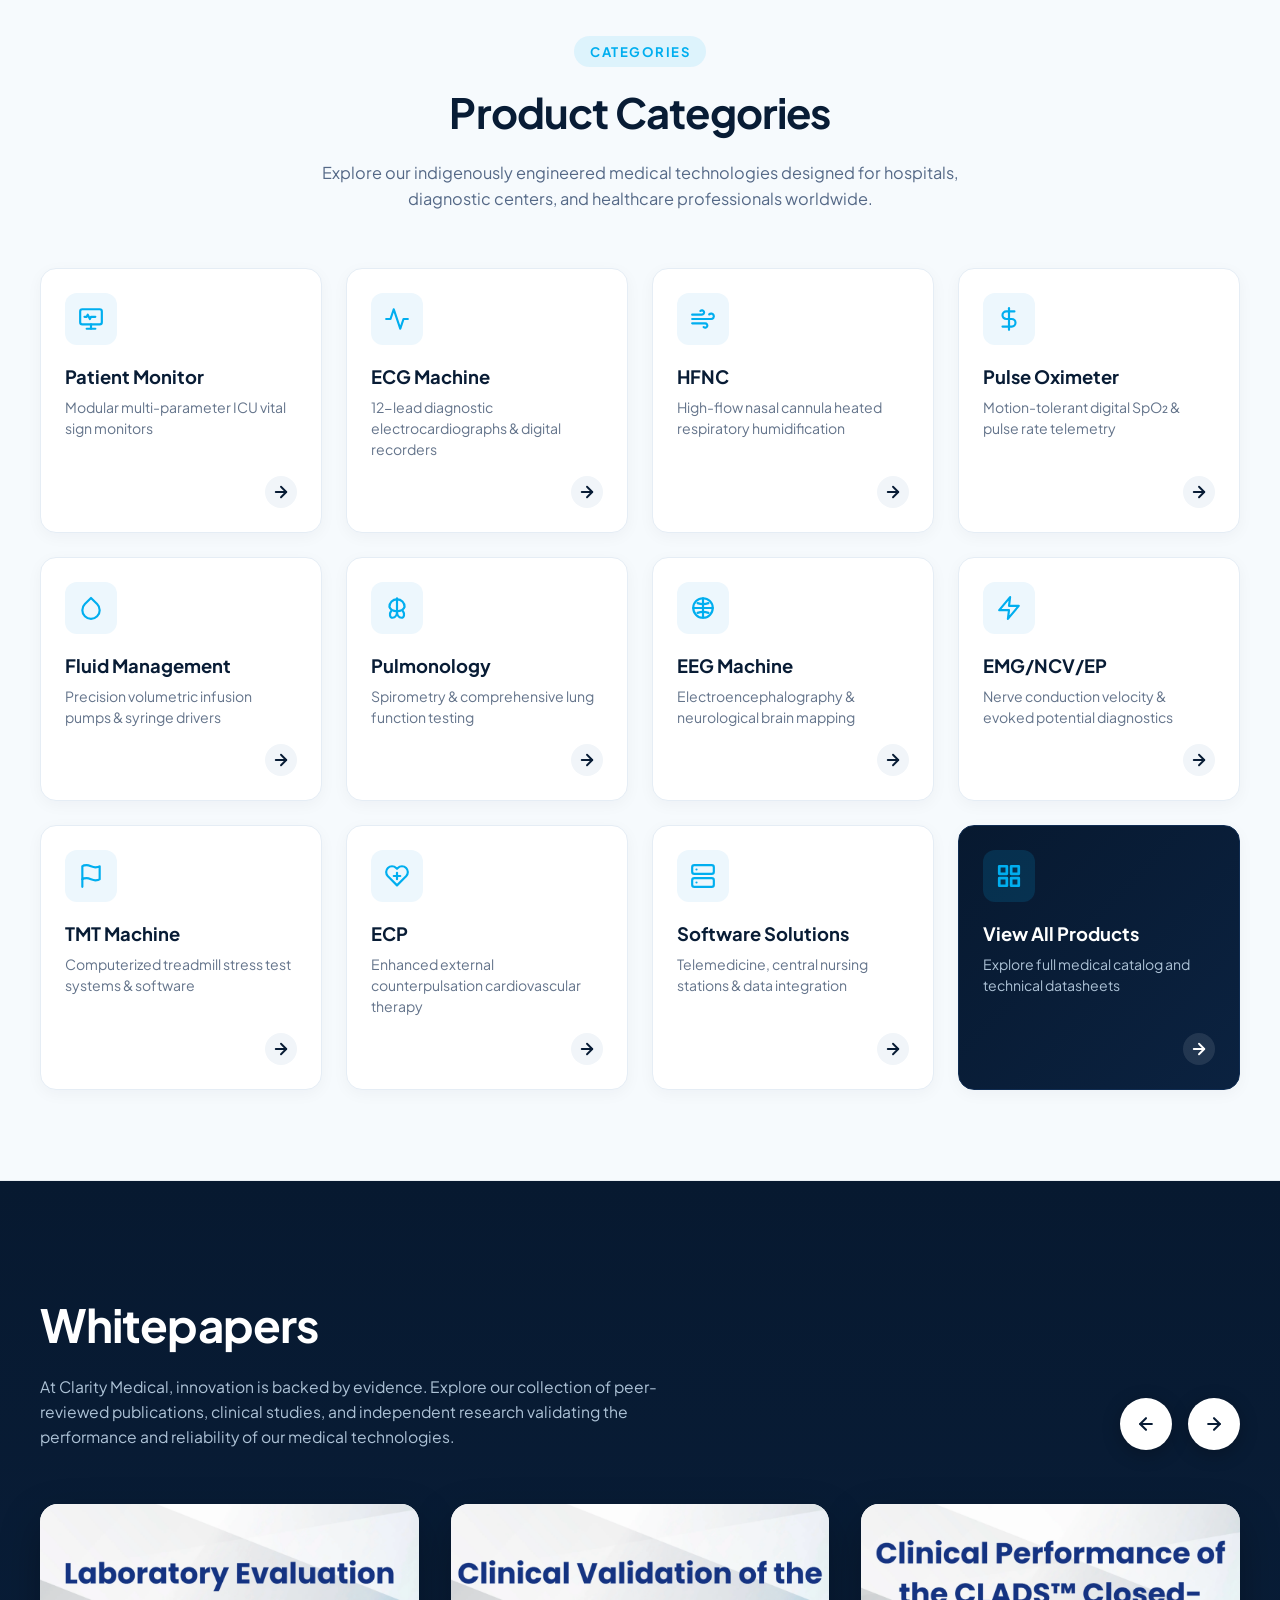
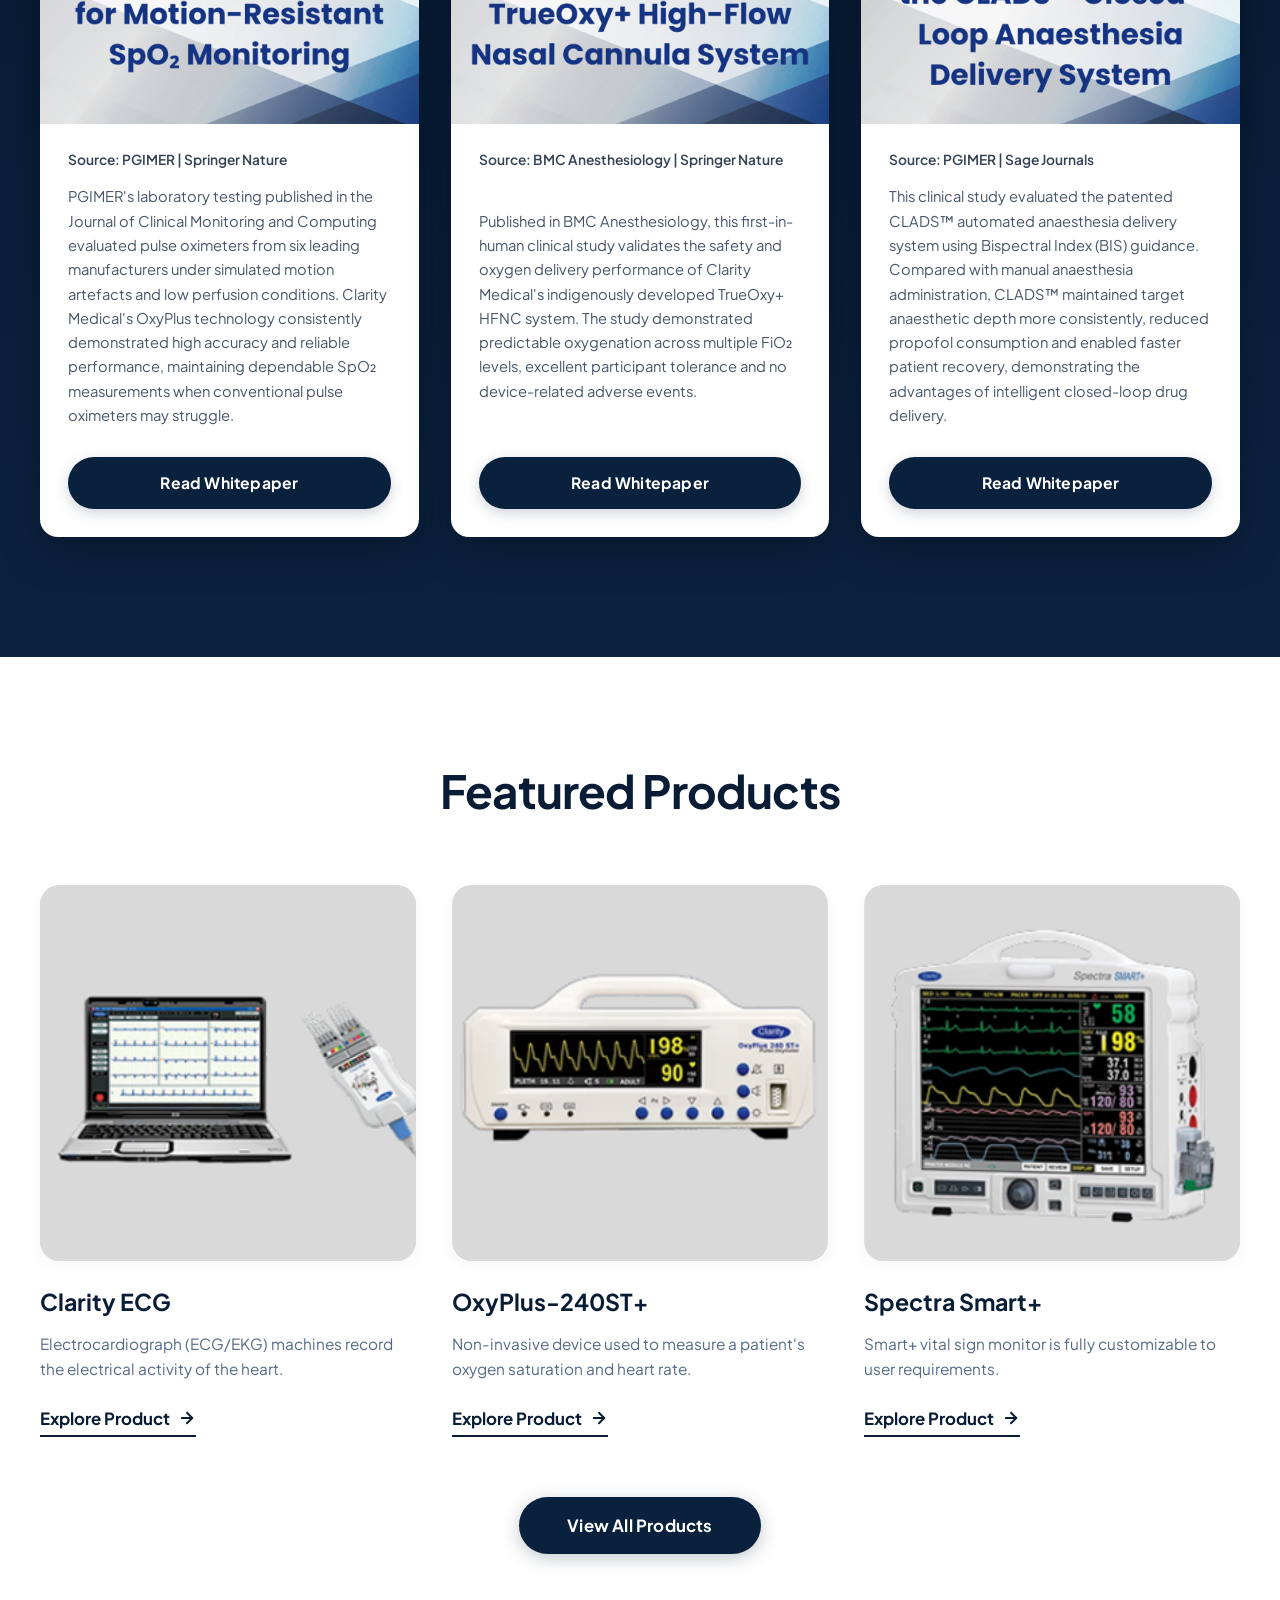
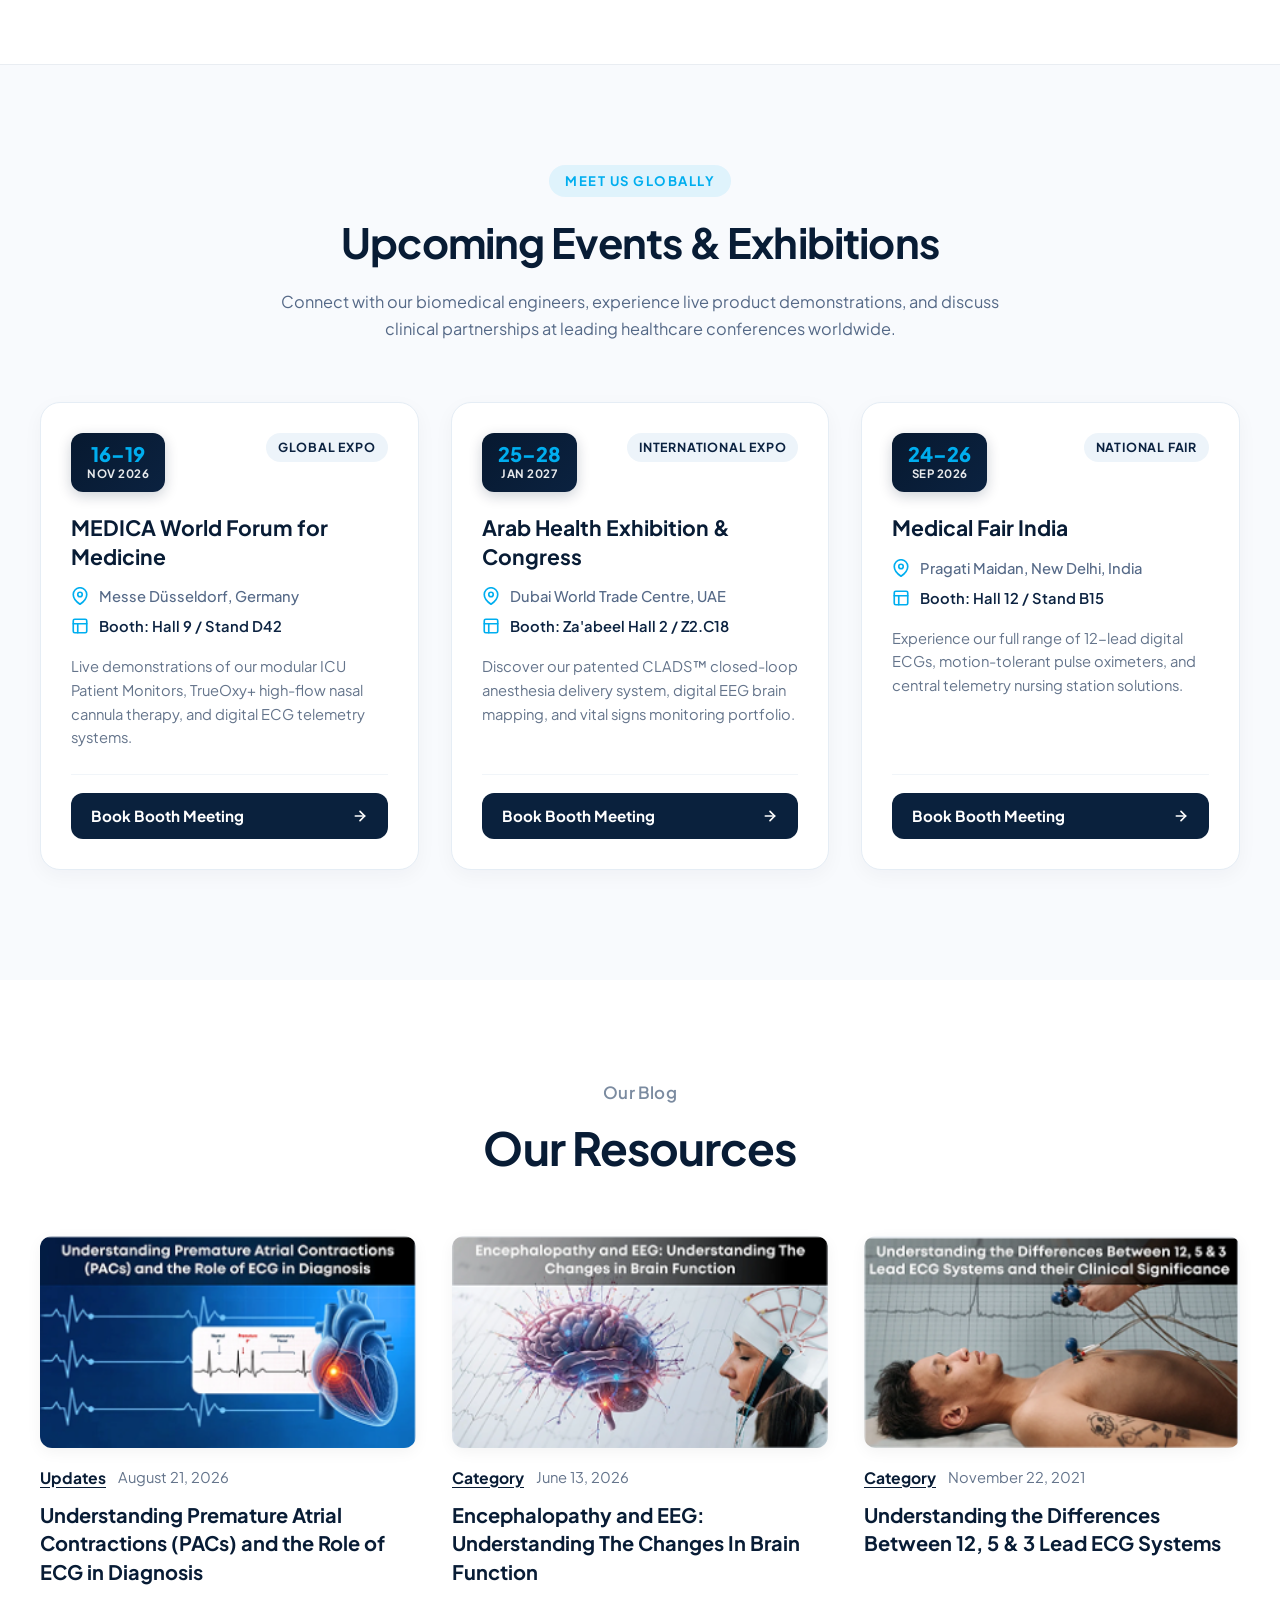
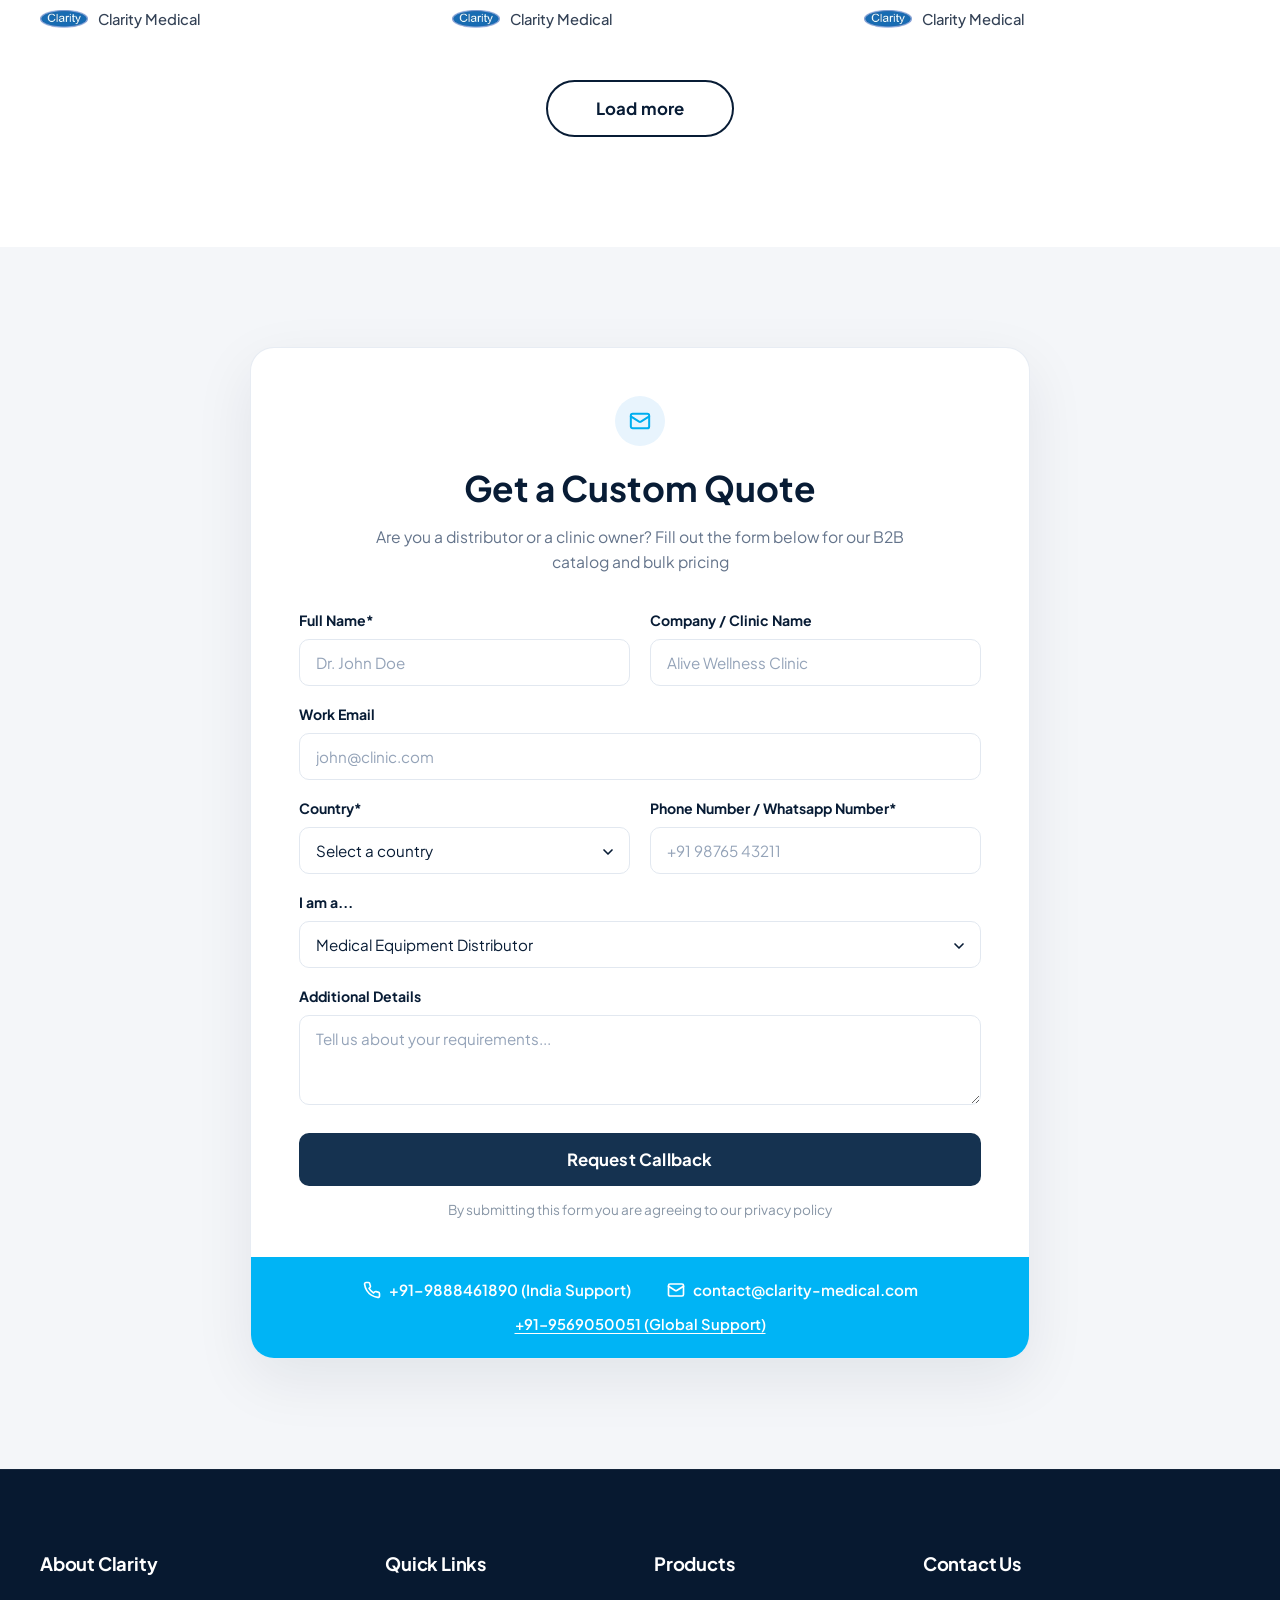
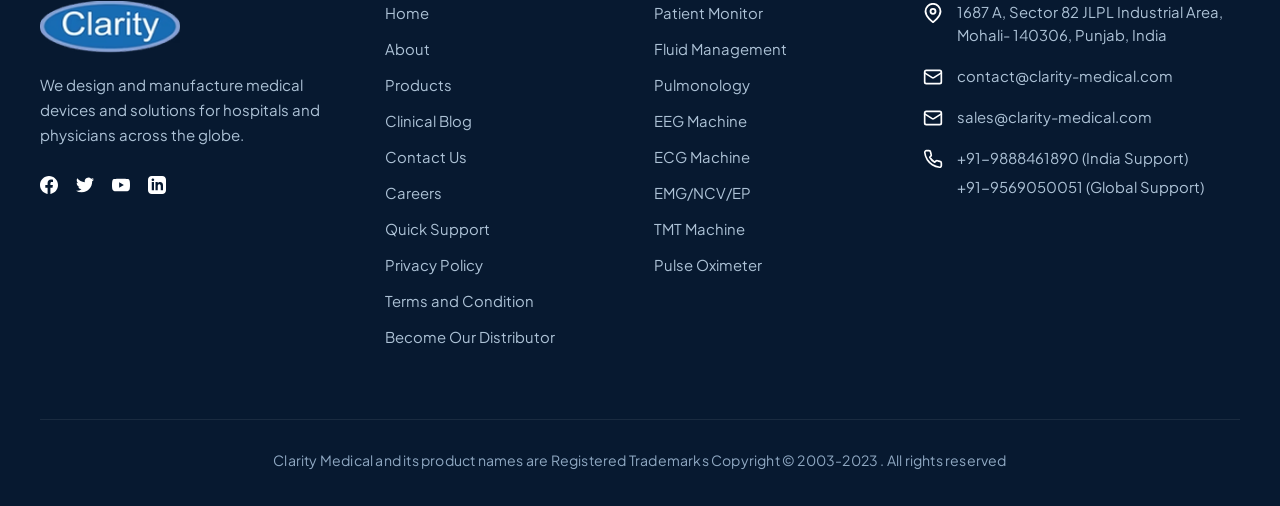
==== commit 5103edf1: "Add blog page, blog article template, hero slider adjustments, and mobile responsiveness optimizatio" ====
--- a/index.html
+++ b/index.html
@@ -41,10 +41,8 @@
         <ul class="nav-menu">
           <li class="nav-item"><a href="#home">Home</a></li>
           <li class="nav-item"><a href="#about">About</a></li>
-          <li class="nav-item"><a href="#categories">Categories</a></li>
-          <li class="nav-item"><a href="#whitepapers">Whitepapers</a></li>
           <li class="nav-item"><a href="#products">Products</a></li>
-          <li class="nav-item"><a href="#events">Events</a></li>
+          <li class="nav-item"><a href="blog.html">Blog</a></li>
           <li class="nav-item"><a href="#contact">Contact</a></li>
           <li class="nav-item"><a href="#distributor">Become Our Distributor</a></li>
         </ul>
@@ -96,15 +94,15 @@
         </div>
       </div>
 
-      <!-- Slide 2: ICU Grade Portable Patient Monitor (Light Theme - Exact Mockup) -->
+      <!-- Slide 2: ICU Grade Portable Patient Monitor (Light Theme) -->
       <div class="hero-slide" data-slide="1" data-theme="light">
         <div class="hero-content-row hero-slide-light">
           <!-- Left Column -->
           <div class="hero-left-col">
             <h1 class="hero-heading hero-heading-slide2">
-              <span class="text-dark-hero">ICU GRADE</span><br class="hero-br">
-              <span class="text-dark-hero">PORTABLE</span> <span class="text-blue-hero">PATIENT</span><br class="hero-br">
-              <span class="text-blue-hero">MONITOR</span>
+              <span class="text-dark-hero">ICU Grade</span><br class="hero-br">
+              <span class="text-dark-hero">Portable</span> <span class="text-blue-hero">Patient</span><br class="hero-br">
+              <span class="text-blue-hero">Monitor</span>
             </h1>
 
             <p class="hero-description hero-description-slide2">
@@ -127,14 +125,15 @@
         </div>
       </div>
 
-      <!-- Slide 3: Innovating Healthcare (Light Theme - Exact Mockup) -->
+      <!-- Slide 3: Innovating Healthcare (Light Theme) -->
       <div class="hero-slide" data-slide="2" data-theme="light">
         <div class="hero-content-row hero-slide-light">
           <!-- Left Column -->
           <div class="hero-left-col">
             <h1 class="hero-heading hero-heading-slide3">
-              <span class="text-dark-hero">INNOVATING</span><br class="hero-br">
-              <span class="text-blue-hero">HEALTHCARE</span>
+              <span class="text-dark-hero">Innovating</span><br class="hero-br">
+              <span class="text-blue-hero">Healthcare</span><br class="hero-br">
+              <span class="text-dark-hero">With Precision</span>
             </h1>
 
             <p class="hero-description hero-description-slide3-primary">
@@ -1113,7 +1112,7 @@
             <li><a href="#home">Home</a></li>
             <li><a href="#about">About</a></li>
             <li><a href="#products">Products</a></li>
-            <li><a href="#resources">Updates</a></li>
+            <li><a href="blog.html">Clinical Blog</a></li>
             <li><a href="#contact">Contact Us</a></li>
             <li><a href="#about">Careers</a></li>
             <li><a href="#contact">Quick Support</a></li>
--- a/css/style.css
+++ b/css/style.css
@@ -1,2440 +1,4328 @@
-/* ==========================================================================
-   CLARITY MEDICAL - PIXEL-PERFECT HERO DESIGN STYLESHEET
-   Matching Reference UI Mockup Exactly
-   ========================================================================== */
-
-@import url('https://fonts.googleapis.com/css2?family=Plus+Jakarta+Sans:wght@200;300;400;500;600;700;800&display=swap');
-
-:root {
-  --bg-navy-dark: #071930;
-  --bg-navy-mid: #0B2240;
-  --bg-navy-light: #102E54;
-  --cyan-primary: #00AEEF;
-  --cyan-hover: #009BD4;
-  --text-white: #FFFFFF;
-  --text-muted: #ADC2D6;
-
-  --font-family: 'Plus Jakarta Sans', -apple-system, BlinkMacSystemFont, 'Segoe UI', Roboto, sans-serif;
-  --container-width: 1420px;
-}
-
-/* Base Reset */
-*,
-*::before,
-*::after {
-  box-sizing: border-box;
-  margin: 0;
-  padding: 0;
-}
-
-html {
-  font-size: 16px;
-  scroll-behavior: smooth;
-  overflow-x: hidden;
-  width: 100%;
-}
-
-body {
-  font-family: var(--font-family);
-  background-color: #FFFFFF;
-  color: var(--text-white);
-  line-height: 1.5;
-  overflow-x: hidden;
-  width: 100%;
-  max-width: 100vw;
-  -webkit-font-smoothing: antialiased;
-  -moz-osx-font-smoothing: grayscale;
-}
-
-a {
-  text-decoration: none;
-  color: inherit;
-  transition: color 0.2s ease, transform 0.2s ease;
-}
-
-button {
-  cursor: pointer;
-  border: none;
-  background: none;
-  font-family: inherit;
-  transition: all 0.25s ease;
-}
-
-.container {
-  width: 100%;
-  max-width: var(--container-width);
-  margin: 0 auto;
-  padding: 0 60px;
-}
-
-/* ==========================================================================
-   HERO SECTION WRAPPER & SLIDER
-   ========================================================================== */
-.hero-section {
-  position: relative;
-  min-height: auto;
-  padding-bottom: 36px;
-  display: flex;
-  flex-direction: column;
-  justify-content: flex-start;
-  overflow: hidden;
-  transition: background 0.45s ease;
-}
-
-.hero-section.hero-theme-dark {
-  background: linear-gradient(115deg, #07172C 0%, #0A1E38 45%, #0D2647 80%, #0F2C52 100%);
-}
-
-.hero-section.hero-theme-light {
-  background: #FFFFFF;
-}
-
-/* Subtle Angular Polygon Overlay matching reference UI */
-.hero-polygon-layer {
-  position: absolute;
-  top: 0;
-  right: 0;
-  width: 52%;
-  height: 100%;
-  background: linear-gradient(135deg, rgba(20, 52, 92, 0.5) 0%, rgba(13, 38, 70, 0.15) 100%);
-  clip-path: polygon(18% 0%, 100% 0%, 100% 100%, 0% 100%);
-  pointer-events: none;
-  z-index: 1;
-}
-
-/* Soft Radial Glow behind the medical team */
-.hero-glow-layer {
-  position: absolute;
-  top: 15%;
-  right: 10%;
-  width: 650px;
-  height: 650px;
-  border-radius: 50%;
-  background: radial-gradient(circle, rgba(0, 174, 239, 0.08) 0%, transparent 70%);
-  pointer-events: none;
-  z-index: 1;
-}
-
-/* ==========================================================================
-   TOP NAVIGATION BAR
-   ========================================================================== */
-.navbar {
-  position: relative;
-  z-index: 10;
-  padding: 24px 0 12px;
-}
-
-.navbar-inner {
-  display: flex;
-  align-items: center;
-  justify-content: space-between;
-}
-
-.nav-logo-link {
-  display: inline-flex;
-  align-items: center;
-}
-
-.nav-logo-img {
-  height: 48px;
-  width: auto;
-  display: block;
-}
-
-.nav-menu {
-  display: flex;
-  align-items: center;
-  gap: 34px;
-  list-style: none;
-}
-
-.nav-item a {
-  font-size: 0.98rem;
-  font-weight: 500;
-  letter-spacing: 0.2px;
-  transition: color 0.3s ease;
-}
-
-.hero-theme-dark .nav-item a {
-  color: var(--text-white);
-}
-
-.hero-theme-light .nav-item a {
-  color: #081C35;
-}
-
-.nav-item a:hover {
-  color: var(--cyan-primary) !important;
-}
-
-.mobile-toggle {
-  display: none;
-  flex-direction: column;
-  justify-content: center;
-  align-items: center;
-  gap: 5px;
-  padding: 8px;
-  background: transparent;
-  border: none;
-  cursor: pointer;
-  z-index: 1000;
-}
-
-.mobile-toggle span {
-  width: 24px;
-  height: 2.5px;
-  border-radius: 2px;
-  transition: transform 0.3s ease, opacity 0.3s ease, background-color 0.3s ease;
-  transform-origin: center;
-}
-
-.hero-theme-dark .mobile-toggle span {
-  background-color: var(--text-white);
-}
-
-.hero-theme-light .mobile-toggle span {
-  background-color: #081C35;
-}
-
-.mobile-toggle.is-active span:nth-child(1) {
-  transform: translateY(7.5px) rotate(45deg);
-}
-
-.mobile-toggle.is-active span:nth-child(2) {
-  opacity: 0;
-  transform: scale(0);
-}
-
-.mobile-toggle.is-active span:nth-child(3) {
-  transform: translateY(-7.5px) rotate(-45deg);
-}
-
-/* ==========================================================================
-   HERO SLIDER & SLIDES
-   ========================================================================== */
-.hero-slider {
-  position: relative;
-  width: 100%;
-  display: flex;
-  flex-direction: column;
-  justify-content: center;
-}
-
-.hero-slide {
-  position: absolute;
-  top: 0;
-  left: 0;
-  width: 100%;
-  height: 100%;
-  opacity: 0;
-  visibility: hidden;
-  pointer-events: none;
-  transition: opacity 0.45s cubic-bezier(0.16, 1, 0.3, 1), transform 0.45s cubic-bezier(0.16, 1, 0.3, 1);
-  transform: scale(0.98);
-  display: flex;
-  align-items: center;
-}
-
-.hero-slide.active {
-  position: relative;
-  opacity: 1;
-  visibility: visible;
-  pointer-events: auto;
-  transform: scale(1);
-}
-
-.hero-content-row {
-  width: 100%;
-  display: grid;
-  grid-template-columns: minmax(0, 1.15fr) minmax(0, 0.85fr);
-  align-items: center;
-  position: relative;
-  z-index: 2;
-  padding: 0;
-}
-
-.hero-left-col {
-  padding-left: max(40px, calc((100vw - var(--container-width)) / 2 + 60px));
-  padding-right: 24px;
-  padding-top: 10px;
-  padding-bottom: 20px;
-  max-width: 720px;
-  z-index: 3;
-}
-
-/* Slide 1 Typography */
-.hero-heading {
-  font-size: 3.25rem;
-  font-weight: 700;
-  line-height: 1.2;
-  letter-spacing: -0.02em;
-  color: var(--text-white);
-  margin-bottom: 20px;
-}
-
-.highlight-cyan {
-  color: var(--cyan-primary);
-  font-weight: 700;
-}
-
-.text-nowrap,
-.text-nowrap-desktop {
-  white-space: nowrap;
-}
-
-.hero-br {
-  display: inline;
-}
-
-.font-light-weight {
-  font-weight: 100;
-  font-size: 0.72em;
-  opacity: 0.92;
-  letter-spacing: -0.01em;
-  display: inline-block;
-}
-
-.hero-description {
-  font-size: 0.98rem;
-  line-height: 1.62;
-  color: var(--text-muted);
-  margin-bottom: 34px;
-  max-width: 530px;
-}
-
-/* Slide 2 Typography (Exact Mockup) */
-.hero-heading-slide2 {
-  font-size: 3.4rem;
-  font-weight: 800;
-  line-height: 1.14;
-  letter-spacing: -0.02em;
-  text-transform: uppercase;
-  margin-bottom: 18px;
-}
-
-.text-dark-hero {
-  color: #0A192F;
-}
-
-.text-blue-hero {
-  color: #124A84;
-}
-
-.hero-description-slide2 {
-  font-size: 1.02rem;
-  font-weight: 700;
-  letter-spacing: 0.4px;
-  color: #1E293B;
-  text-transform: uppercase;
-  margin-bottom: 34px;
-  max-width: 560px;
-}
-
-/* Slide 3 Typography (Exact Mockup) */
-.hero-heading-slide3 {
-  font-size: 3.6rem;
-  font-weight: 800;
-  line-height: 1.12;
-  letter-spacing: -0.02em;
-  text-transform: uppercase;
-  margin-bottom: 18px;
-}
-
-.hero-description-slide3-primary {
-  font-size: 1.05rem;
-  font-weight: 700;
-  letter-spacing: 0.4px;
-  color: #1E293B;
-  text-transform: uppercase;
-  margin-bottom: 10px;
-  max-width: 580px;
-}
-
-.hero-description-slide3-secondary {
-  font-size: 0.98rem;
-  line-height: 1.6;
-  color: #556987;
-  margin-bottom: 34px;
-  max-width: 540px;
-}
-
-.hero-cta-group {
-  display: flex;
-  align-items: center;
-  gap: 20px;
-}
-
-/* Know More Pill Button (Slide 1) */
-.btn-know-more {
-  display: inline-flex;
-  align-items: center;
-  justify-content: center;
-  padding: 15px 44px;
-  background-color: var(--cyan-primary);
-  color: var(--text-white);
-  font-weight: 700;
-  font-size: 1.05rem;
-  border-radius: 9999px;
-  box-shadow: 0 4px 18px rgba(0, 174, 239, 0.35);
-  letter-spacing: 0.2px;
-  transition: background-color 0.2s ease, transform 0.2s ease, box-shadow 0.2s ease;
-}
-
-.btn-know-more:hover {
-  background-color: var(--cyan-hover);
-  transform: translateY(-2px);
-  box-shadow: 0 6px 24px rgba(0, 174, 239, 0.5);
-}
-
-/* Explore Product Outline Pill Button (Slide 1) */
-.btn-explore-product {
-  display: inline-flex;
-  align-items: center;
-  justify-content: center;
-  padding: 13px 38px;
-  background-color: transparent;
-  color: var(--text-white);
-  font-weight: 700;
-  font-size: 1.05rem;
-  border: 2px solid rgba(255, 255, 255, 0.95);
-  border-radius: 9999px;
-  letter-spacing: 0.2px;
-  transition: all 0.2s ease;
-}
-
-.btn-explore-product:hover {
-  border-color: var(--cyan-primary);
-  color: var(--cyan-primary);
-  background: rgba(0, 174, 239, 0.08);
-  transform: translateY(-2px);
-}
-
-/* Slide 2 Specific Buttons (Exact Dark Navy / Outline Style) */
-.btn-know-more-navy {
-  background-color: #12375C;
-  color: #FFFFFF;
-  box-shadow: 0 4px 18px rgba(18, 55, 92, 0.25);
-}
-
-.btn-know-more-navy:hover {
-  background-color: var(--cyan-primary);
-  box-shadow: 0 6px 24px rgba(0, 174, 239, 0.45);
-}
-
-.btn-explore-product-navy {
-  color: #12375C;
-  border: 2.2px solid #12375C;
-}
-
-.btn-explore-product-navy:hover {
-  border-color: var(--cyan-primary);
-  color: var(--cyan-primary);
-  background: rgba(0, 174, 239, 0.08);
-}
-
-/* Hero Right Column */
-.hero-right-col {
-  position: relative;
-  display: flex;
-  justify-content: flex-end;
-  align-items: center;
-  height: 100%;
-  margin-right: 0;
-  padding-right: 0;
-}
-
-.hero-image-container {
-  width: 100%;
-  max-width: 100%;
-  position: relative;
-  display: flex;
-  justify-content: flex-end;
-  align-items: center;
-  margin-right: 0;
-  padding-right: 0;
-}
-
-.hero-img-box-slide2,
-.hero-img-box-slide3 {
-  max-width: 100%;
-}
-
-.hero-composite-img {
-  width: auto;
-  max-width: 100%;
-  height: auto;
-  max-height: 540px;
-  object-fit: contain;
-  object-position: center right;
-  display: block;
-  margin-left: auto;
-  margin-right: 0;
-}
-
-.hero-slide2-img,
-.hero-slide3-img {
-  max-height: 560px;
-}
-
-/* ==========================================================================
-   HERO SLIDER NAVIGATION CONTROLS (Arrows & Dots)
-   ========================================================================== */
-.hero-nav-btn {
-  position: absolute;
-  top: 50%;
-  transform: translateY(-50%);
-  width: 46px;
-  height: 46px;
-  border-radius: 50%;
-  display: flex;
-  align-items: center;
-  justify-content: center;
-  cursor: pointer;
-  z-index: 10;
-  transition: all 0.25s ease;
-}
-
-.hero-theme-dark .hero-nav-btn {
-  background: rgba(255, 255, 255, 0.12);
-  backdrop-filter: blur(8px);
-  -webkit-backdrop-filter: blur(8px);
-  border: 1px solid rgba(255, 255, 255, 0.25);
-  color: #FFFFFF;
-}
-
-.hero-theme-light .hero-nav-btn {
-  background: #FFFFFF;
-  border: 1px solid rgba(11, 34, 64, 0.12);
-  color: #081C35;
-  box-shadow: 0 4px 16px rgba(0, 0, 0, 0.08);
-}
-
-.hero-nav-prev {
-  left: 24px;
-}
-
-.hero-nav-next {
-  right: 24px;
-}
-
-.hero-nav-btn:hover {
-  background-color: var(--cyan-primary) !important;
-  color: #FFFFFF !important;
-  border-color: var(--cyan-primary) !important;
-  transform: translateY(-50%) scale(1.08);
-  box-shadow: 0 6px 20px rgba(0, 174, 239, 0.4);
-}
-
-.hero-dots {
-  position: absolute;
-  bottom: 20px;
-  left: 50%;
-  transform: translateX(-50%);
-  display: flex;
-  gap: 10px;
-  align-items: center;
-  z-index: 10;
-}
-
-.hero-dot {
-  width: 11px;
-  height: 11px;
-  border-radius: 50%;
-  border: none;
-  cursor: pointer;
-  padding: 0;
-  transition: all 0.3s cubic-bezier(0.16, 1, 0.3, 1);
-}
-
-.hero-theme-dark .hero-dot {
-  background: rgba(255, 255, 255, 0.3);
-}
-
-.hero-theme-light .hero-dot {
-  background: #CBD5E1;
-}
-
-.hero-dot.active {
-  width: 32px;
-  border-radius: 9999px;
-  background: var(--cyan-primary) !important;
-  box-shadow: 0 2px 10px rgba(0, 174, 239, 0.5);
-}
-
-/* ==========================================================================
-   ABOUT US & OUR CLIENTS SECTION
-   ========================================================================== */
-.about-section {
-  background-color: #FFFFFF;
-  color: #0F172A;
-  padding: 100px 0 80px;
-  position: relative;
-  z-index: 5;
-}
-
-.about-grid {
-  display: grid;
-  grid-template-columns: 1fr 1fr;
-  gap: 32px;
-  max-width: 1080px;
-  margin: 0 auto 40px;
-  align-items: center;
-}
-
-.about-video-col {
-  display: flex;
-  justify-content: center;
-  align-items: center;
-}
-
-/* Video Player Card */
-.about-video-card {
-  position: relative;
-  width: 100%;
-  max-width: 520px;
-  border-radius: 12px;
-  overflow: hidden;
-  box-shadow: 0 15px 35px rgba(0, 0, 0, 0.14);
-  background-color: #040812;
-  transition: transform 0.3s ease, box-shadow 0.3s ease;
-}
-
-.about-video-card:hover {
-  transform: translateY(-3px);
-  box-shadow: 0 20px 45px rgba(0, 0, 0, 0.2);
-}
-
-.about-video-card wistia-player {
-  display: block;
-  width: 100%;
-  border-radius: 12px;
-  overflow: hidden;
-}
-
-/* About Us Text Content */
-.about-text-col {
-  padding-left: 0;
-}
-
-.about-heading {
-  font-family: var(--font-family);
-  font-size: 2.35rem;
-  font-weight: 700;
-  letter-spacing: -0.02em;
-  color: #081C35;
-  margin-bottom: 28px;
-}
-
-.about-feature-item {
-  display: flex;
-  align-items: flex-start;
-  gap: 18px;
-}
-
-.about-check-badge {
-  width: 32px;
-  height: 32px;
-  border-radius: 50%;
-  background-color: #081C35;
-  color: #FFFFFF;
-  display: flex;
-  align-items: center;
-  justify-content: center;
-  flex-shrink: 0;
-  margin-top: 3px;
-  box-shadow: 0 3px 10px rgba(8, 28, 53, 0.25);
-}
-
-.about-description {
-  font-size: 1.05rem;
-  line-height: 1.72;
-  color: #334155;
-}
-
-.about-description strong {
-  font-weight: 700;
-  color: #081C35;
-}
-
-.about-btn-wrap {
-  margin-top: 32px;
-  padding-left: 50px;
-}
-
-.btn-read-more {
-  display: inline-flex;
-  align-items: center;
-  justify-content: center;
-  padding: 14px 42px;
-  background-color: #0A213D;
-  color: #FFFFFF;
-  font-family: var(--font-family);
-  font-size: 1.02rem;
-  font-weight: 700;
-  border-radius: 9999px;
-  box-shadow: 0 4px 18px rgba(10, 33, 61, 0.25);
-  letter-spacing: 0.2px;
-  transition: all 0.25s ease;
-}
-
-.btn-read-more:hover {
-  background-color: var(--cyan-primary);
-  color: #FFFFFF;
-  transform: translateY(-2px);
-  box-shadow: 0 6px 22px rgba(0, 174, 239, 0.45);
-}
-
-/* ==========================================================================
-   OUR CLIENTS SECTION
-   ========================================================================== */
-.clients-section {
-  margin-top: 90px;
-  padding-top: 60px;
-  border-top: 1px solid rgba(15, 23, 42, 0.08);
-  text-align: center;
-}
-
-.clients-heading {
-  font-family: var(--font-family);
-  font-size: 2.25rem;
-  font-weight: 700;
-  letter-spacing: -0.02em;
-  color: #081C35;
-  margin-bottom: 50px;
-}
-
-.clients-logo-row {
-  display: flex;
-  align-items: center;
-  justify-content: center;
-  gap: 52px;
-  flex-wrap: wrap;
-}
-
-.client-logo-item {
-  display: flex;
-  align-items: center;
-  justify-content: center;
-  padding: 8px 12px;
-  transition: transform 0.25s ease, filter 0.25s ease;
-}
-
-.client-logo-item:hover {
-  transform: translateY(-4px) scale(1.06);
-}
-
-.client-logo-img {
-  max-height: 85px;
-  max-width: 130px;
-  width: auto;
-  height: auto;
-  object-fit: contain;
-  display: block;
-}
-
-/* ==========================================================================
-   PRODUCT CATEGORIES SECTION
-   ========================================================================== */
-.categories-section {
-  background-color: #F6FAFD;
-  padding: 100px 0 90px;
-  position: relative;
-  border-top: 1px solid rgba(11, 34, 64, 0.06);
-  border-bottom: 1px solid rgba(11, 34, 64, 0.06);
-}
-
-.categories-header {
-  text-align: center;
-  max-width: 720px;
-  margin: 0 auto 56px;
-}
-
-.categories-badge {
-  display: inline-block;
-  font-size: 0.82rem;
-  font-weight: 700;
-  text-transform: uppercase;
-  letter-spacing: 1.5px;
-  color: var(--cyan-primary);
-  background: rgba(0, 174, 239, 0.1);
-  padding: 6px 16px;
-  border-radius: 9999px;
-  margin-bottom: 14px;
-}
-
-.categories-heading {
-  font-family: var(--font-family);
-  font-size: 2.6rem;
-  font-weight: 700;
-  letter-spacing: -0.02em;
-  color: #081C35;
-  margin-bottom: 16px;
-}
-
-.categories-subtext {
-  font-size: 1.02rem;
-  line-height: 1.62;
-  color: #556987;
-}
-
-.categories-grid {
-  display: grid;
-  grid-template-columns: repeat(4, 1fr);
-  gap: 24px;
-}
-
-.category-card {
-  background-color: #FFFFFF;
-  border: 1px solid #E5EDF5;
-  border-radius: 16px;
-  padding: 24px;
-  display: flex;
-  flex-direction: column;
-  justify-content: space-between;
-  box-shadow: 0 4px 16px rgba(8, 28, 53, 0.04);
-  position: relative;
-  transition: all 0.28s cubic-bezier(0.16, 1, 0.3, 1);
-  text-decoration: none;
-}
-
-.category-card:hover {
-  transform: translateY(-4px);
-  border-color: rgba(0, 174, 239, 0.4);
-  box-shadow: 0 14px 32px rgba(0, 174, 239, 0.12);
-}
-
-.category-icon-box {
-  width: 52px;
-  height: 52px;
-  border-radius: 12px;
-  background: #EDF7FD;
-  color: var(--cyan-primary);
-  display: flex;
-  align-items: center;
-  justify-content: center;
-  margin-bottom: 18px;
-  transition: all 0.25s ease;
-}
-
-.category-card:hover .category-icon-box {
-  background-color: var(--cyan-primary);
-  color: #FFFFFF;
-  transform: scale(1.05);
-}
-
-.category-info {
-  flex-grow: 1;
-  margin-bottom: 16px;
-}
-
-.category-title {
-  font-family: var(--font-family);
-  font-size: 1.15rem;
-  font-weight: 700;
-  color: #081C35;
-  margin-bottom: 6px;
-  transition: color 0.2s ease;
-}
-
-.category-card:hover .category-title {
-  color: var(--cyan-primary);
-}
-
-.category-desc {
-  font-size: 0.88rem;
-  color: #64748B;
-  line-height: 1.5;
-  margin: 0;
-}
-
-.category-arrow {
-  display: inline-flex;
-  align-items: center;
-  justify-content: center;
-  width: 32px;
-  height: 32px;
-  border-radius: 50%;
-  background: #F1F5F9;
-  color: #081C35;
-  align-self: flex-end;
-  transition: all 0.25s ease;
-}
-
-.category-card:hover .category-arrow {
-  background-color: var(--cyan-primary);
-  color: #FFFFFF;
-  transform: translateX(4px);
-}
-
-/* 12th Card Accent */
-.category-card-cta {
-  background: linear-gradient(135deg, #071930 0%, #0B2240 100%);
-  border-color: #0F2C52;
-}
-
-.category-card-cta .category-title {
-  color: #FFFFFF;
-}
-
-.category-card-cta .category-desc {
-  color: #ADC2D6;
-}
-
-.category-card-cta .category-icon-box {
-  background: rgba(0, 174, 239, 0.15);
-  color: var(--cyan-primary);
-}
-
-.category-card-cta:hover .category-icon-box {
-  background-color: var(--cyan-primary);
-  color: #FFFFFF;
-}
-
-.category-card-cta .category-arrow {
-  background: rgba(255, 255, 255, 0.1);
-  color: #FFFFFF;
-}
-
-/* ==========================================================================
-   FEATURED PRODUCTS SECTION (Exact UI Mockup)
-   ========================================================================== */
-.products-section {
-  background-color: #FFFFFF;
-  color: #081C35;
-  padding: 100px 0 110px;
-  position: relative;
-}
-
-.products-main-heading {
-  text-align: center;
-  font-family: var(--font-family);
-  font-size: 2.85rem;
-  font-weight: 700;
-  letter-spacing: -0.02em;
-  color: #081C35;
-  margin-bottom: 60px;
-}
-
-.products-grid {
-  display: grid;
-  grid-template-columns: repeat(3, 1fr);
-  gap: 36px;
-  margin-bottom: 60px;
-}
-
-.product-card {
-  display: flex;
-  flex-direction: column;
-  transition: transform 0.25s ease;
-}
-
-.product-card:hover {
-  transform: translateY(-4px);
-}
-
-.product-image-box {
-  border-radius: 20px;
-  overflow: hidden;
-  background-color: #E2E4E8;
-  width: 100%;
-  aspect-ratio: 1 / 1;
-  display: flex;
-  align-items: center;
-  justify-content: center;
-  margin-bottom: 24px;
-  box-shadow: 0 4px 15px rgba(0, 0, 0, 0.04);
-  transition: transform 0.3s ease, box-shadow 0.3s ease;
-}
-
-.product-card:hover .product-image-box {
-  transform: scale(1.02);
-  box-shadow: 0 12px 30px rgba(0, 0, 0, 0.1);
-}
-
-.product-img {
-  width: 100%;
-  height: 100%;
-  object-fit: cover;
-  display: block;
-}
-
-.product-title {
-  font-family: var(--font-family);
-  font-size: 1.45rem;
-  font-weight: 700;
-  color: #081C35;
-  margin-bottom: 12px;
-}
-
-.product-description {
-  font-size: 0.96rem;
-  color: #556987;
-  line-height: 1.62;
-  margin-bottom: 24px;
-  flex-grow: 1;
-}
-
-.product-link {
-  display: inline-flex;
-  align-items: center;
-  gap: 8px;
-  font-family: var(--font-family);
-  font-size: 1.05rem;
-  font-weight: 700;
-  color: #081C35;
-  border-bottom: 2px solid #081C35;
-  padding-bottom: 4px;
-  align-self: flex-start;
-  transition: all 0.2s ease;
-}
-
-.product-link:hover {
-  color: var(--cyan-primary);
-  border-color: var(--cyan-primary);
-  gap: 12px;
-}
-
-.products-cta-wrap {
-  text-align: center;
-  margin-top: 50px;
-}
-
-.btn-view-all-products {
-  display: inline-flex;
-  align-items: center;
-  justify-content: center;
-  padding: 16px 48px;
-  background-color: #0A213D;
-  color: #FFFFFF;
-  font-family: var(--font-family);
-  font-size: 1.05rem;
-  font-weight: 700;
-  border-radius: 9999px;
-  box-shadow: 0 4px 18px rgba(10, 33, 61, 0.25);
-  letter-spacing: 0.2px;
-  transition: all 0.25s ease;
-}
-
-.btn-view-all-products:hover {
-  background-color: var(--cyan-primary);
-  color: #FFFFFF;
-  transform: translateY(-2px);
-  box-shadow: 0 6px 24px rgba(0, 174, 239, 0.45);
-}
-
-/* ==========================================================================
-   WHITEPAPERS SECTION (Exact UI Mockup)
-   ========================================================================== */
-.whitepapers-section {
-  background: linear-gradient(180deg, #071930 0%, #0B2240 100%);
-  padding: 110px 0 120px;
-  color: var(--text-white);
-  position: relative;
-  overflow: hidden;
-}
-
-.whitepapers-header {
-  display: flex;
-  justify-content: space-between;
-  align-items: flex-end;
-  margin-bottom: 54px;
-}
-
-.whitepapers-header-left {
-  max-width: 680px;
-}
-
-.whitepapers-heading {
-  font-family: var(--font-family);
-  font-size: 2.85rem;
-  font-weight: 700;
-  letter-spacing: -0.02em;
-  color: var(--text-white);
-  margin-bottom: 14px;
-}
-
-.whitepapers-subtext {
-  color: var(--text-muted);
-  font-size: 0.98rem;
-  line-height: 1.62;
-}
-
-.whitepapers-header-right {
-  display: flex;
-  gap: 16px;
-  align-items: center;
-}
-
-.btn-carousel-nav {
-  width: 52px;
-  height: 52px;
-  border-radius: 50%;
-  background-color: var(--text-white);
-  color: #081C35;
-  display: flex;
-  align-items: center;
-  justify-content: center;
-  box-shadow: 0 4px 18px rgba(0, 0, 0, 0.25);
-  transition: all 0.25s ease;
-  cursor: pointer;
-}
-
-.btn-carousel-nav:hover {
-  background-color: var(--cyan-primary);
-  color: var(--text-white);
-  transform: translateY(-2px);
-  box-shadow: 0 6px 22px rgba(0, 174, 239, 0.45);
-}
-
-.whitepapers-grid {
-  display: grid;
-  grid-template-columns: repeat(3, 1fr);
-  gap: 32px;
-}
-
-.whitepaper-card {
-  background-color: #FFFFFF;
-  border-radius: 18px;
-  overflow: hidden;
-  box-shadow: 0 16px 40px rgba(0, 0, 0, 0.28);
-  display: flex;
-  flex-direction: column;
-  transition: transform 0.3s cubic-bezier(0.16, 1, 0.3, 1), box-shadow 0.3s ease;
-}
-
-.whitepaper-card:hover {
-  transform: translateY(-6px);
-  box-shadow: 0 24px 55px rgba(0, 0, 0, 0.38);
-}
-
-.whitepaper-banner-wrap {
-  width: 100%;
-  height: 220px;
-  overflow: hidden;
-  background-color: #E8F2FA;
-}
-
-.whitepaper-banner-img {
-  width: 100%;
-  height: 100%;
-  object-fit: cover;
-  object-position: center;
-  display: block;
-}
-
-.whitepaper-body {
-  padding: 26px 28px 28px;
-  display: flex;
-  flex-direction: column;
-  flex: 1;
-  justify-content: space-between;
-}
-
-.whitepaper-source {
-  font-size: 0.86rem;
-  font-weight: 600;
-  color: #334155;
-  margin-bottom: 14px;
-  display: block;
-}
-
-.whitepaper-desc {
-  font-size: 0.92rem;
-  color: #475569;
-  line-height: 1.65;
-  margin-bottom: 30px;
-}
-
-.btn-read-whitepaper {
-  display: block;
-  width: 100%;
-  text-align: center;
-  padding: 14px 24px;
-  background-color: #0A213D;
-  color: #FFFFFF;
-  font-family: var(--font-family);
-  font-weight: 700;
-  font-size: 0.98rem;
-  border-radius: 9999px;
-  box-shadow: 0 4px 14px rgba(10, 33, 61, 0.2);
-  transition: all 0.25s ease;
-  letter-spacing: 0.2px;
-}
-
-.btn-read-whitepaper:hover {
-  background-color: var(--cyan-primary);
-  color: #FFFFFF;
-  transform: translateY(-2px);
-  box-shadow: 0 6px 22px rgba(0, 174, 239, 0.45);
-}
-
-/* ==========================================================================
-   UPCOMING EVENTS & EXHIBITIONS SECTION
-   ========================================================================== */
-.events-section {
-  background-color: #F8FAFD;
-  padding: 100px 0 110px;
-  position: relative;
-  border-top: 1px solid rgba(11, 34, 64, 0.06);
-}
-
-.events-header {
-  text-align: center;
-  max-width: 720px;
-  margin: 0 auto 60px;
-}
-
-.events-badge {
-  display: inline-block;
-  font-size: 0.82rem;
-  font-weight: 700;
-  text-transform: uppercase;
-  letter-spacing: 1.5px;
-  color: var(--cyan-primary);
-  background: rgba(0, 174, 239, 0.1);
-  padding: 6px 16px;
-  border-radius: 9999px;
-  margin-bottom: 14px;
-}
-
-.events-main-heading {
-  font-family: var(--font-family);
-  font-size: 2.6rem;
-  font-weight: 700;
-  letter-spacing: -0.02em;
-  color: #081C35;
-  margin-bottom: 16px;
-}
-
-.events-subtext {
-  font-size: 1.02rem;
-  line-height: 1.62;
-  color: #556987;
-}
-
-.events-grid {
-  display: grid;
-  grid-template-columns: repeat(3, 1fr);
-  gap: 32px;
-}
-
-.event-card {
-  background-color: #FFFFFF;
-  border: 1px solid #E5EDF5;
-  border-radius: 20px;
-  padding: 30px;
-  display: flex;
-  flex-direction: column;
-  justify-content: space-between;
-  box-shadow: 0 6px 20px rgba(8, 28, 53, 0.04);
-  transition: all 0.3s cubic-bezier(0.16, 1, 0.3, 1);
-  position: relative;
-}
-
-.event-card:hover {
-  transform: translateY(-5px);
-  border-color: rgba(0, 174, 239, 0.4);
-  box-shadow: 0 16px 38px rgba(0, 174, 239, 0.12);
-}
-
-.event-card-top {
-  display: flex;
-  justify-content: space-between;
-  align-items: flex-start;
-  margin-bottom: 22px;
-}
-
-.event-date-badge {
-  background: linear-gradient(135deg, #071930 0%, #0B2240 100%);
-  color: #FFFFFF;
-  padding: 10px 16px;
-  border-radius: 12px;
-  display: flex;
-  flex-direction: column;
-  align-items: center;
-  box-shadow: 0 4px 14px rgba(7, 25, 48, 0.2);
-}
-
-.event-date-days {
-  font-size: 1.25rem;
-  font-weight: 800;
-  line-height: 1.1;
-  color: var(--cyan-primary);
-}
-
-.event-date-month {
-  font-size: 0.72rem;
-  font-weight: 700;
-  letter-spacing: 0.5px;
-  opacity: 0.9;
-  text-transform: uppercase;
-}
-
-.event-type-tag {
-  font-size: 0.78rem;
-  font-weight: 700;
-  text-transform: uppercase;
-  letter-spacing: 0.8px;
-  color: #0B2240;
-  background-color: #EDF4FA;
-  padding: 5px 12px;
-  border-radius: 9999px;
-}
-
-.event-card-body {
-  flex-grow: 1;
-  display: flex;
-  flex-direction: column;
-}
-
-.event-title {
-  font-family: var(--font-family);
-  font-size: 1.32rem;
-  font-weight: 700;
-  color: #081C35;
-  margin-bottom: 14px;
-  line-height: 1.35;
-}
-
-.event-meta-list {
-  display: flex;
-  flex-direction: column;
-  gap: 8px;
-  margin-bottom: 18px;
-}
-
-.event-meta-item {
-  display: flex;
-  align-items: center;
-  gap: 10px;
-  font-size: 0.92rem;
-  color: #556987;
-  font-weight: 500;
-}
-
-.event-meta-item svg {
-  color: var(--cyan-primary);
-  flex-shrink: 0;
-}
-
-.event-booth-badge {
-  color: #0B2240;
-  font-weight: 600;
-}
-
-.event-desc {
-  font-size: 0.92rem;
-  line-height: 1.6;
-  color: #64748B;
-  margin-bottom: 24px;
-  flex-grow: 1;
-}
-
-.event-card-footer {
-  padding-top: 18px;
-  border-top: 1px solid #F1F5F9;
-}
-
-.btn-event-meeting {
-  display: flex;
-  align-items: center;
-  justify-content: space-between;
-  width: 100%;
-  padding: 12px 20px;
-  background-color: #0A213D;
-  color: #FFFFFF;
-  font-size: 0.95rem;
-  font-weight: 700;
-  border-radius: 12px;
-  transition: all 0.25s ease;
-  text-decoration: none;
-}
-
-.btn-event-meeting:hover {
-  background-color: var(--cyan-primary);
-  color: #FFFFFF;
-  transform: translateY(-2px);
-  box-shadow: 0 4px 16px rgba(0, 174, 239, 0.4);
-}
-
-/* ==========================================================================
-   OUR RESOURCES / BLOG SECTION (Exact UI Mockup)
-   ========================================================================== */
-.resources-section {
-  background-color: #FFFFFF;
-  color: #081C35;
-  padding: 100px 0 110px;
-  position: relative;
-}
-
-.resources-header {
-  text-align: center;
-  margin-bottom: 54px;
-}
-
-.resources-subtitle {
-  display: block;
-  font-family: var(--font-family);
-  font-size: 1.05rem;
-  font-weight: 600;
-  color: #7B8BA0;
-  margin-bottom: 8px;
-  letter-spacing: 0.2px;
-}
-
-.resources-main-heading {
-  font-family: var(--font-family);
-  font-size: 2.85rem;
-  font-weight: 700;
-  color: #081C35;
-  letter-spacing: -0.02em;
-}
-
-.resources-grid {
-  display: grid;
-  grid-template-columns: repeat(3, 1fr);
-  gap: 36px;
-  margin-bottom: 50px;
-}
-
-.resource-card {
-  display: flex;
-  flex-direction: column;
-  transition: transform 0.25s ease;
-}
-
-.resource-card:hover {
-  transform: translateY(-4px);
-}
-
-.resource-image-link {
-  display: block;
-  width: 100%;
-}
-
-.resource-image-box {
-  border-radius: 12px;
-  overflow: hidden;
-  background-color: #F1F5F9;
-  aspect-ratio: 16 / 9;
-  box-shadow: 0 4px 15px rgba(0, 0, 0, 0.05);
-}
-
-.resource-img {
-  width: 100%;
-  height: 100%;
-  object-fit: cover;
-  display: block;
-  transition: transform 0.3s ease;
-}
-
-.resource-card:hover .resource-img {
-  transform: scale(1.04);
-}
-
-.resource-meta {
-  display: flex;
-  align-items: center;
-  gap: 12px;
-  margin-top: 18px;
-  margin-bottom: 12px;
-}
-
-.resource-category {
-  font-family: var(--font-family);
-  font-size: 0.98rem;
-  font-weight: 700;
-  color: #081C35;
-  text-decoration: underline;
-  text-underline-offset: 3px;
-  transition: color 0.2s ease;
-}
-
-.resource-category:hover {
-  color: var(--cyan-primary);
-}
-
-.resource-date {
-  font-size: 0.92rem;
-  color: #64748B;
-}
-
-.resource-title {
-  font-family: var(--font-family);
-  font-size: 1.25rem;
-  font-weight: 700;
-  color: #081C35;
-  line-height: 1.42;
-  margin-bottom: 22px;
-  flex-grow: 1;
-}
-
-.resource-title a {
-  color: #081C35;
-  transition: color 0.2s ease;
-}
-
-.resource-title a:hover {
-  color: var(--cyan-primary);
-}
-
-.resource-author {
-  display: flex;
-  align-items: center;
-  gap: 10px;
-  margin-top: auto;
-}
-
-.resource-author-logo {
-  height: 18px;
-  width: auto;
-  object-fit: contain;
-  display: block;
-}
-
-.resource-author-name {
-  font-family: var(--font-family);
-  font-size: 0.92rem;
-  font-weight: 500;
-  color: #334155;
-}
-
-.resources-cta-wrap {
-  text-align: center;
-  margin-top: 45px;
-}
-
-.btn-load-more {
-  display: inline-flex;
-  align-items: center;
-  justify-content: center;
-  padding: 14px 48px;
-  border: 2px solid #081C35;
-  background-color: transparent;
-  color: #081C35;
-  font-family: var(--font-family);
-  font-size: 1.05rem;
-  font-weight: 700;
-  border-radius: 9999px;
-  transition: all 0.25s ease;
-  letter-spacing: 0.2px;
-}
-
-.btn-load-more:hover {
-  background-color: #081C35;
-  color: #FFFFFF;
-  transform: translateY(-2px);
-  box-shadow: 0 4px 18px rgba(8, 28, 53, 0.2);
-}
-
-/* ==========================================================================
-   GET A CUSTOM QUOTE / CONTACT SECTION (Exact UI Mockup)
-   ========================================================================== */
-.quote-section {
-  background-color: #F4F6F9;
-  padding: 100px 0 110px;
-  position: relative;
-}
-
-.quote-card-container {
-  max-width: 780px;
-  margin: 0 auto;
-  background-color: #FFFFFF;
-  border-radius: 24px;
-  overflow: hidden;
-  box-shadow: 0 20px 60px rgba(8, 28, 53, 0.08);
-  border: 1px solid rgba(226, 232, 240, 0.8);
-}
-
-.quote-card-body {
-  padding: 48px 48px 36px;
-}
-
-.quote-icon-badge {
-  width: 50px;
-  height: 50px;
-  border-radius: 50%;
-  background-color: #E8F4FD;
-  display: flex;
-  align-items: center;
-  justify-content: center;
-  margin: 0 auto 16px;
-}
-
-.quote-title {
-  font-family: var(--font-family);
-  font-size: 2.2rem;
-  font-weight: 700;
-  color: #081C35;
-  text-align: center;
-  margin-bottom: 10px;
-}
-
-.quote-subtitle {
-  font-size: 0.98rem;
-  color: #64748B;
-  text-align: center;
-  line-height: 1.55;
-  max-width: 560px;
-  margin: 0 auto 36px;
-}
-
-.quote-form {
-  width: 100%;
-}
-
-.form-row {
-  margin-bottom: 18px;
-}
-
-.form-row-2col {
-  display: grid;
-  grid-template-columns: 1fr 1fr;
-  gap: 20px;
-}
-
-.form-group {
-  display: flex;
-  flex-direction: column;
-  position: relative;
-}
-
-.form-group label {
-  font-family: var(--font-family);
-  font-size: 0.88rem;
-  font-weight: 700;
-  color: #081C35;
-  margin-bottom: 8px;
-}
-
-.form-group input,
-.form-group select,
-.form-group textarea {
-  width: 100%;
-  padding: 13px 16px;
-  border: 1.5px solid #E2E8F0;
-  border-radius: 10px;
-  font-family: var(--font-family);
-  font-size: 0.95rem;
-  color: #081C35;
-  background-color: #FFFFFF;
-  transition: border-color 0.2s ease, box-shadow 0.2s ease;
-}
-
-.form-group input::placeholder,
-.form-group textarea::placeholder {
-  color: #94A3B8;
-}
-
-.form-group input:focus,
-.form-group select:focus,
-.form-group textarea:focus {
-  outline: none;
-  border-color: var(--cyan-primary);
-  box-shadow: 0 0 0 3px rgba(0, 174, 239, 0.15);
-}
-
-.form-group textarea {
-  resize: vertical;
-  min-height: 90px;
-}
-
-.select-group {
-  position: relative;
-}
-
-.select-group select {
-  appearance: none;
-  -webkit-appearance: none;
-  cursor: pointer;
-  padding-right: 40px;
-}
-
-.select-chevron {
-  position: absolute;
-  right: 14px;
-  bottom: 14px;
-  pointer-events: none;
-  color: #081C35;
-  display: flex;
-  align-items: center;
-}
-
-.btn-request-callback {
-  width: 100%;
-  padding: 16px 24px;
-  background-color: #153250;
-  color: #FFFFFF;
-  font-family: var(--font-family);
-  font-size: 1.05rem;
-  font-weight: 700;
-  border: none;
-  border-radius: 10px;
-  cursor: pointer;
-  margin-top: 10px;
-  margin-bottom: 14px;
-  transition: all 0.25s ease;
-  letter-spacing: 0.2px;
-}
-
-.btn-request-callback:hover {
-  background-color: var(--cyan-primary);
-  transform: translateY(-2px);
-  box-shadow: 0 6px 20px rgba(0, 174, 239, 0.4);
-}
-
-.form-disclaimer {
-  font-size: 0.85rem;
-  color: #8896A6;
-  text-align: center;
-}
-
-.quote-support-footer {
-  background-color: #00B4F5;
-  padding: 22px 32px;
-  color: #FFFFFF;
-  text-align: center;
-}
-
-.support-contact-row {
-  display: flex;
-  justify-content: center;
-  gap: 36px;
-  align-items: center;
-  margin-bottom: 10px;
-  flex-wrap: wrap;
-}
-
-.support-item {
-  display: inline-flex;
-  align-items: center;
-  gap: 8px;
-  color: #FFFFFF;
-  font-size: 0.95rem;
-  font-weight: 600;
-  text-decoration: none;
-  transition: opacity 0.2s ease;
-}
-
-.support-item:hover {
-  opacity: 0.88;
-}
-
-.support-global-link {
-  display: inline-block;
-  color: #FFFFFF;
-  font-size: 0.92rem;
-  font-weight: 600;
-  text-decoration: underline;
-  text-underline-offset: 3px;
-  transition: opacity 0.2s ease;
-}
-
-.support-global-link:hover {
-  opacity: 0.88;
-}
-
-/* ==========================================================================
-   FOOTER SECTION (Matching Reference Mockup)
-   ========================================================================== */
-.site-footer {
-  background-color: #071930;
-  color: #FFFFFF;
-  padding: 80px 0 35px;
-  position: relative;
-  font-family: var(--font-family);
-  border-top: 1px solid rgba(255, 255, 255, 0.05);
-}
-
-.footer-grid {
-  display: grid;
-  grid-template-columns: 1.35fr 1fr 1fr 1.45fr;
-  gap: 50px;
-  align-items: start;
-}
-
-.footer-col {
-  display: flex;
-  flex-direction: column;
-}
-
-.footer-heading {
-  font-size: 1.15rem;
-  font-weight: 700;
-  color: #FFFFFF;
-  margin-bottom: 24px;
-  letter-spacing: -0.2px;
-}
-
-/* Column 1: About */
-.footer-logo-wrap {
-  margin-bottom: 20px;
-}
-
-.footer-logo-img {
-  max-width: 140px;
-  height: auto;
-  display: block;
-}
-
-.footer-about-text {
-  color: #ADC2D6;
-  font-size: 0.94rem;
-  line-height: 1.65;
-  margin-bottom: 28px;
-  max-width: 320px;
-}
-
-.footer-social-links {
-  display: flex;
-  align-items: center;
-  gap: 18px;
-}
-
-.social-link {
-  display: inline-flex;
-  align-items: center;
-  justify-content: center;
-  color: #FFFFFF;
-  transition: all 0.25s ease;
-}
-
-.social-link:hover {
-  color: var(--cyan-primary);
-  transform: translateY(-2px);
-}
-
-/* Column 2 & 3: Lists */
-.footer-nav-list {
-  list-style: none;
-  padding: 0;
-  margin: 0;
-  display: flex;
-  flex-direction: column;
-  gap: 12px;
-}
-
-.footer-nav-list li a {
-  color: #ADC2D6;
-  font-size: 0.93rem;
-  font-weight: 400;
-  transition: color 0.2s ease, transform 0.2s ease;
-  display: inline-block;
-}
-
-.footer-nav-list li a:hover {
-  color: var(--cyan-primary);
-  transform: translateX(3px);
-}
-
-/* Column 4: Contact */
-.footer-contact-list {
-  display: flex;
-  flex-direction: column;
-  gap: 18px;
-}
-
-.footer-contact-item {
-  display: flex;
-  align-items: flex-start;
-  gap: 14px;
-}
-
-.footer-contact-icon {
-  color: #FFFFFF;
-  flex-shrink: 0;
-  margin-top: 2px;
-  display: flex;
-  align-items: center;
-}
-
-.footer-contact-text {
-  color: #ADC2D6;
-  font-size: 0.93rem;
-  line-height: 1.55;
-  margin: 0;
-}
-
-.footer-contact-link {
-  color: #ADC2D6;
-  font-size: 0.93rem;
-  line-height: 1.55;
-  transition: color 0.2s ease;
-}
-
-.footer-contact-link:hover {
-  color: var(--cyan-primary);
-}
-
-.footer-phone-group {
-  align-items: flex-start;
-}
-
-.footer-phone-numbers {
-  display: flex;
-  flex-direction: column;
-  gap: 6px;
-}
-
-/* Bottom Bar */
-.footer-bottom {
-  margin-top: 70px;
-  padding-top: 30px;
-  border-top: 1px solid rgba(255, 255, 255, 0.08);
-  text-align: center;
-}
-
-.footer-copyright {
-  color: #8FA8C2;
-  font-size: 0.88rem;
-  letter-spacing: 0.2px;
-}
-
-/* ==========================================================================
-   RESPONSIVE MEDIA QUERIES (Updated)
-   ========================================================================== */
-@media (max-width: 1280px) {
-  .hero-heading {
-    font-size: 2.9rem;
-  }
-  .container {
-    padding: 0 40px;
-  }
-  .nav-menu {
-    gap: 24px;
-  }
-  .clients-logo-row {
-    gap: 36px;
-  }
-}
-
-@media (max-width: 1024px) {
-  .hero-content-row {
-    grid-template-columns: 1fr;
-    gap: 30px;
-    align-items: center;
-    padding-top: 20px;
-  }
-  .hero-left-col {
-    max-width: 100%;
-    padding-left: 40px;
-    padding-right: 40px;
-    padding-bottom: 20px;
-  }
-  .hero-heading {
-    font-size: 2.6rem;
-  }
-  .hero-right-col {
-    padding: 0 40px;
-    justify-content: center;
-  }
-  .hero-image-container {
-    max-width: 520px;
-  }
-  .hero-composite-img {
-    margin: 0 auto;
-    object-position: center;
-  }
-  .about-grid {
-    grid-template-columns: 1fr;
-    gap: 40px;
-  }
-  .categories-grid {
-    grid-template-columns: repeat(2, 1fr);
-    gap: 20px;
-  }
-  .products-grid {
-    grid-template-columns: repeat(2, 1fr);
-    gap: 28px;
-  }
-  .events-grid {
-    grid-template-columns: repeat(2, 1fr);
-    gap: 24px;
-  }
-  .whitepapers-grid {
-    grid-template-columns: repeat(2, 1fr);
-    gap: 24px;
-  }
-  .resources-grid {
-    grid-template-columns: repeat(2, 1fr);
-    gap: 28px;
-  }
-  .footer-grid {
-    grid-template-columns: repeat(2, 1fr);
-    gap: 40px 30px;
-  }
-}
-
-/* ==========================================================================
-   TABLET & MOBILE BREAKPOINT (<= 768px)
-   ========================================================================== */
-@media (max-width: 768px) {
-  .container {
-    padding: 0 20px;
-  }
-
-  /* Navigation */
-  .navbar {
-    padding: 20px 0 14px;
-  }
-
-  .nav-logo-img {
-    height: 38px;
-  }
-
-  .mobile-toggle {
-    display: flex;
-  }
-
-  .nav-menu {
-    position: fixed;
-    top: 0;
-    left: 0;
-    width: 100vw;
-    height: 100vh;
-    background: rgba(7, 25, 48, 0.98);
-    backdrop-filter: blur(16px);
-    -webkit-backdrop-filter: blur(16px);
-    display: flex;
-    flex-direction: column;
-    justify-content: center;
-    align-items: center;
-    gap: 24px;
-    z-index: 999;
-    opacity: 0;
-    visibility: hidden;
-    transform: translateY(-12px);
-    transition: opacity 0.3s cubic-bezier(0.16, 1, 0.3, 1),
-                transform 0.3s cubic-bezier(0.16, 1, 0.3, 1),
-                visibility 0.3s ease;
-  }
-
-  .nav-menu.is-open {
-    opacity: 1;
-    visibility: visible;
-    transform: translateY(0);
-  }
-
-  .nav-item a {
-    font-size: 1.25rem;
-    font-weight: 600;
-  }
-
-  /* Hero Section */
-  .hero-section {
-    min-height: auto;
-    padding-bottom: 30px;
-  }
-
-  .hero-polygon-layer {
-    width: 100%;
-    opacity: 0.3;
-  }
-
-  .hero-glow-layer {
-    width: 300px;
-    height: 300px;
-    top: 30%;
-    right: 0;
-  }
-
-  .hero-content-row {
-    padding-top: 48px;
-    gap: 20px;
-  }
-
-  .hero-left-col {
-    padding-left: 20px;
-    padding-right: 20px;
-    padding-top: 10px;
-    padding-bottom: 10px;
-    max-width: 100%;
-  }
-
-  .hero-heading {
-    margin-top: 14px;
-    font-size: clamp(1.68rem, 6.2vw, 2.15rem);
-    line-height: 1.24;
-    letter-spacing: -0.015em;
-    word-break: normal;
-    overflow-wrap: break-word;
-    margin-bottom: 18px;
-  }
-
-  .hero-heading-slide2,
-  .hero-heading-slide3 {
-    font-size: clamp(1.75rem, 6.6vw, 2.25rem);
-    line-height: 1.15;
-  }
-
-  .text-nowrap,
-  .text-nowrap-desktop {
-    white-space: normal;
-  }
-
-  .hero-br {
-    display: none;
-  }
-
-  .font-light-weight {
-    display: inline;
-    font-size: 0.88em;
-    font-weight: 300;
-  }
-
-  .hero-description {
-    font-size: 0.92rem;
-    line-height: 1.58;
-    margin-bottom: 24px;
-    max-width: 100%;
-  }
-
-  .hero-description-slide2,
-  .hero-description-slide3-primary {
-    font-size: 0.88rem;
-    line-height: 1.45;
-  }
-
-  .hero-description-slide3-secondary {
-    font-size: 0.86rem;
-    line-height: 1.5;
-    margin-bottom: 20px;
-  }
-
-  .hero-cta-group {
-    flex-direction: column;
-    width: 100%;
-    gap: 12px;
-  }
-
-  .btn-know-more,
-  .btn-explore-product,
-  .btn-know-more-navy,
-  .btn-explore-product-navy {
-    width: 100%;
-    padding: 14px 28px;
-    font-size: 1rem;
-    justify-content: center;
-    text-align: center;
-  }
-
-  .hero-image-container {
-    max-width: 100%;
-    margin-top: 16px;
-  }
-
-  .hero-composite-img {
-    max-height: 350px;
-    width: auto;
-    max-width: 100%;
-    margin: 0 auto;
-  }
-
-  .hero-slide2-img,
-  .hero-slide3-img {
-    max-height: 320px;
-  }
-
-  .hero-nav-btn {
-    display: none;
-  }
-
-  .hero-dots {
-    bottom: 8px;
-  }
-
-  /* About Us */
-  .about-section {
-    padding: 50px 0;
-  }
-
-  .about-heading {
-    font-size: 1.85rem;
-    margin-bottom: 18px;
-  }
-
-  .about-feature-item {
-    gap: 14px;
-  }
-
-  .about-btn-wrap {
-    padding-left: 0;
-    margin-top: 24px;
-  }
-
-  .btn-read-more {
-    width: 100%;
-    padding: 14px 28px;
-    text-align: center;
-  }
-
-  /* Clients */
-  .clients-section {
-    margin-top: 45px;
-    padding-top: 36px;
-  }
-
-  .clients-heading {
-    font-size: 1.65rem;
-    margin-bottom: 26px;
-  }
-
-  .clients-logo-row {
-    gap: 22px 16px;
-  }
-
-  .client-logo-img {
-    max-height: 42px;
-    max-width: 110px;
-  }
-
-  /* Categories */
-  .categories-section {
-    padding: 50px 0;
-  }
-
-  .categories-header {
-    margin-bottom: 32px;
-  }
-
-  .categories-heading {
-    font-size: 1.95rem;
-  }
-
-  .categories-subtext {
-    font-size: 0.94rem;
-  }
-
-  .categories-grid {
-    grid-template-columns: 1fr;
-    gap: 16px;
-  }
-
-  /* Products */
-  .products-section {
-    padding: 50px 0;
-  }
-
-  .products-main-heading {
-    font-size: 1.95rem;
-    margin-bottom: 30px;
-  }
-
-  .products-grid {
-    grid-template-columns: 1fr;
-    gap: 24px;
-  }
-
-  .btn-view-all-products {
-    width: 100%;
-  }
-
-  /* Events */
-  .events-section {
-    padding: 50px 0;
-  }
-
-  .events-header {
-    margin-bottom: 32px;
-  }
-
-  .events-main-heading {
-    font-size: 1.95rem;
-    margin-bottom: 14px;
-  }
-
-  .events-subtext {
-    font-size: 0.94rem;
-  }
-
-  .events-grid {
-    grid-template-columns: 1fr;
-    gap: 20px;
-  }
-
-  /* Whitepapers */
-  .whitepapers-section {
-    padding: 50px 0 60px;
-  }
-
-  .whitepapers-header {
-    flex-direction: column;
-    align-items: flex-start;
-    gap: 18px;
-    margin-bottom: 28px;
-  }
-
-  .whitepapers-heading {
-    font-size: 1.95rem;
-  }
-
-  .whitepapers-grid {
-    grid-template-columns: 1fr;
-    gap: 24px;
-  }
-
-  /* Resources */
-  .resources-section {
-    padding: 50px 0;
-  }
-
-  .resources-main-heading {
-    font-size: 1.95rem;
-    margin-bottom: 30px;
-  }
-
-  .resources-grid {
-    grid-template-columns: 1fr;
-    gap: 24px;
-  }
-
-  .btn-load-more {
-    width: 100%;
-  }
-
-  /* Quote Form */
-  .quote-section {
-    padding: 50px 0;
-  }
-
-  .quote-card-body {
-    padding: 30px 18px 24px;
-  }
-
-  .quote-title {
-    font-size: 1.75rem;
-  }
-
-  .quote-subtitle {
-    font-size: 0.92rem;
-    line-height: 1.5;
-    margin-bottom: 24px;
-  }
-
-  .form-row-2col {
-    grid-template-columns: 1fr;
-    gap: 16px;
-  }
-
-  .quote-form input,
-  .quote-form select,
-  .quote-form textarea {
-    font-size: 16px;
-  }
-
-  .quote-support-footer {
-    padding: 18px 16px;
-  }
-
-  .support-contact-row {
-    flex-direction: column;
-    gap: 12px;
-  }
-
-  /* Footer */
-  .site-footer {
-    padding: 50px 0 25px;
-  }
-
-  .footer-grid {
-    grid-template-columns: 1fr;
-    gap: 32px;
-  }
-
-  .footer-about-text {
-    max-width: 100%;
-  }
-
-  .footer-bottom {
-    margin-top: 40px;
-    padding-top: 20px;
-  }
-
-  .footer-copyright {
-    font-size: 0.82rem;
-    line-height: 1.5;
-  }
-}
-
-/* ==========================================================================
-   SMALL SMARTPHONES BREAKPOINT (<= 480px)
-   ========================================================================== */
-@media (max-width: 480px) {
-  .container {
-    padding: 0 16px;
-  }
-
-  .navbar {
-    padding: 16px 0 12px;
-  }
-
-  .nav-logo-img {
-    height: 34px;
-  }
-
-  .hero-content-row {
-    padding-top: 42px;
-  }
-
-  .hero-heading {
-    margin-top: 14px;
-    font-size: clamp(1.5rem, 6.8vw, 1.82rem);
-    line-height: 1.22;
-  }
-
-  .hero-description {
-    font-size: 0.88rem;
-    line-height: 1.55;
-    margin-bottom: 20px;
-  }
-
-  .hero-composite-img {
-    max-height: 300px;
-  }
-
-  .about-description {
-    font-size: 0.94rem;
-  }
-
-  .clients-heading {
-    font-size: 1.5rem;
-  }
-
-  .clients-logo-row {
-    gap: 18px 12px;
-  }
-
-  .client-logo-img {
-    max-height: 36px;
-    max-width: 95px;
-  }
-
-  .categories-heading,
-  .products-main-heading,
-  .events-main-heading,
-  .whitepapers-heading,
-  .resources-main-heading {
-    font-size: 1.75rem;
-  }
-
-  .category-card,
-  .event-card {
-    padding: 20px 16px;
-  }
-
-  .quote-card-body {
-    padding: 24px 14px 20px;
-  }
-
-  .quote-title {
-    font-size: 1.5rem;
-  }
-
-  .quote-subtitle {
-    font-size: 0.86rem;
-  }
-
-  .footer-about-text {
-    font-size: 0.9rem;
-  }
-}+/* ==========================================================================
+   CLARITY MEDICAL - PIXEL-PERFECT HERO DESIGN STYLESHEET
+   Matching Reference UI Mockup Exactly
+   ========================================================================== */
+
+@import url('https://fonts.googleapis.com/css2?family=Plus+Jakarta+Sans:wght@200;300;400;500;600;700;800&display=swap');
+
+:root {
+  --bg-navy-dark: #071930;
+  --bg-navy-mid: #0B2240;
+  --bg-navy-light: #102E54;
+  --cyan-primary: #00AEEF;
+  --cyan-hover: #009BD4;
+  --text-white: #FFFFFF;
+  --text-muted: #ADC2D6;
+
+  --font-family: 'Plus Jakarta Sans', -apple-system, BlinkMacSystemFont, 'Segoe UI', Roboto, sans-serif;
+  --container-width: 1420px;
+}
+
+/* Base Reset */
+*,
+*::before,
+*::after {
+  box-sizing: border-box;
+  margin: 0;
+  padding: 0;
+}
+
+html {
+  font-size: 16px;
+  scroll-behavior: smooth;
+  overflow-x: hidden;
+  width: 100%;
+}
+
+body {
+  font-family: var(--font-family);
+  background-color: #FFFFFF;
+  color: var(--text-white);
+  line-height: 1.5;
+  overflow-x: hidden;
+  width: 100%;
+  max-width: 100vw;
+  -webkit-font-smoothing: antialiased;
+  -moz-osx-font-smoothing: grayscale;
+}
+
+a {
+  text-decoration: none;
+  color: inherit;
+  transition: color 0.2s ease, transform 0.2s ease;
+}
+
+button {
+  cursor: pointer;
+  border: none;
+  background: none;
+  font-family: inherit;
+  transition: all 0.25s ease;
+}
+
+.container {
+  width: 100%;
+  max-width: var(--container-width);
+  margin: 0 auto;
+  padding: 0 60px;
+}
+
+/* ==========================================================================
+   HERO SECTION WRAPPER & SLIDER
+   ========================================================================== */
+.hero-section {
+  position: relative;
+  min-height: auto;
+  padding-bottom: 36px;
+  display: flex;
+  flex-direction: column;
+  justify-content: flex-start;
+  overflow: hidden;
+  transition: background 0.45s ease;
+}
+
+.hero-section.hero-theme-dark {
+  background: linear-gradient(115deg, #07172C 0%, #0A1E38 45%, #0D2647 80%, #0F2C52 100%);
+}
+
+.hero-section.hero-theme-light {
+  background: #FFFFFF;
+}
+
+/* Subtle Angular Polygon Overlay matching reference UI */
+.hero-polygon-layer {
+  position: absolute;
+  top: 0;
+  right: 0;
+  width: 52%;
+  height: 100%;
+  background: linear-gradient(135deg, rgba(20, 52, 92, 0.5) 0%, rgba(13, 38, 70, 0.15) 100%);
+  clip-path: polygon(18% 0%, 100% 0%, 100% 100%, 0% 100%);
+  pointer-events: none;
+  z-index: 1;
+}
+
+/* Soft Radial Glow behind the medical team */
+.hero-glow-layer {
+  position: absolute;
+  top: 15%;
+  right: 10%;
+  width: 650px;
+  height: 650px;
+  border-radius: 50%;
+  background: radial-gradient(circle, rgba(0, 174, 239, 0.08) 0%, transparent 70%);
+  pointer-events: none;
+  z-index: 1;
+}
+
+/* ==========================================================================
+   TOP NAVIGATION BAR
+   ========================================================================== */
+.navbar {
+  position: relative;
+  z-index: 10;
+  padding: 24px 0 12px;
+}
+
+.navbar-inner {
+  display: flex;
+  align-items: center;
+  justify-content: space-between;
+}
+
+.nav-logo-link {
+  display: inline-flex;
+  align-items: center;
+}
+
+.nav-logo-img {
+  height: 48px;
+  width: auto;
+  display: block;
+}
+
+.nav-menu {
+  display: flex;
+  align-items: center;
+  gap: 34px;
+  list-style: none;
+}
+
+.nav-item a {
+  font-size: 0.98rem;
+  font-weight: 500;
+  letter-spacing: 0.2px;
+  transition: color 0.3s ease;
+}
+
+.hero-theme-dark .nav-item a {
+  color: var(--text-white);
+}
+
+.hero-theme-light .nav-item a {
+  color: #081C35;
+}
+
+.nav-item a:hover {
+  color: var(--cyan-primary) !important;
+}
+
+.mobile-toggle {
+  display: none;
+  flex-direction: column;
+  justify-content: center;
+  align-items: center;
+  gap: 5px;
+  padding: 8px;
+  background: transparent;
+  border: none;
+  cursor: pointer;
+  z-index: 1000;
+}
+
+.mobile-toggle span {
+  width: 24px;
+  height: 2.5px;
+  border-radius: 2px;
+  transition: transform 0.3s ease, opacity 0.3s ease, background-color 0.3s ease;
+  transform-origin: center;
+}
+
+.hero-theme-dark .mobile-toggle span {
+  background-color: var(--text-white);
+}
+
+.hero-theme-light .mobile-toggle span {
+  background-color: #081C35;
+}
+
+.mobile-toggle.is-active span:nth-child(1) {
+  transform: translateY(7.5px) rotate(45deg);
+}
+
+.mobile-toggle.is-active span:nth-child(2) {
+  opacity: 0;
+  transform: scale(0);
+}
+
+.mobile-toggle.is-active span:nth-child(3) {
+  transform: translateY(-7.5px) rotate(-45deg);
+}
+
+/* ==========================================================================
+   HERO SLIDER & SLIDES
+   ========================================================================== */
+.hero-slider {
+  position: relative;
+  width: 100%;
+  margin-top: 36px;
+  display: flex;
+  flex-direction: column;
+  justify-content: center;
+}
+
+.hero-slide {
+  position: absolute;
+  top: 0;
+  left: 0;
+  width: 100%;
+  height: 100%;
+  opacity: 0;
+  visibility: hidden;
+  pointer-events: none;
+  transition: opacity 0.45s cubic-bezier(0.16, 1, 0.3, 1), transform 0.45s cubic-bezier(0.16, 1, 0.3, 1);
+  transform: scale(0.98);
+  display: flex;
+  align-items: center;
+}
+
+.hero-slide.active {
+  position: relative;
+  opacity: 1;
+  visibility: visible;
+  pointer-events: auto;
+  transform: scale(1);
+}
+
+.hero-content-row {
+  width: 100%;
+  display: grid;
+  grid-template-columns: minmax(0, 1.15fr) minmax(0, 0.85fr);
+  align-items: center;
+  position: relative;
+  z-index: 2;
+  padding: 12px 0 0;
+}
+
+.hero-left-col {
+  padding-left: max(40px, calc((100vw - var(--container-width)) / 2 + 60px));
+  padding-right: 24px;
+  padding-top: 10px;
+  padding-bottom: 20px;
+  max-width: 720px;
+  z-index: 3;
+}
+
+/* Slide 1 Typography */
+.hero-heading {
+  font-size: 3.25rem;
+  font-weight: 700;
+  line-height: 1.2;
+  letter-spacing: -0.02em;
+  color: var(--text-white);
+  margin-bottom: 20px;
+}
+
+.highlight-cyan {
+  color: var(--cyan-primary);
+  font-weight: 700;
+}
+
+.text-nowrap,
+.text-nowrap-desktop {
+  white-space: nowrap;
+}
+
+.hero-br {
+  display: inline;
+}
+
+.font-light-weight {
+  font-weight: 100;
+  font-size: 0.72em;
+  opacity: 0.92;
+  letter-spacing: -0.01em;
+  display: inline-block;
+}
+
+.hero-description {
+  font-size: 0.98rem;
+  line-height: 1.62;
+  color: var(--text-muted);
+  margin-bottom: 34px;
+  max-width: 530px;
+}
+
+/* Slide 2 Typography */
+.hero-heading-slide2 {
+  font-size: 3.4rem;
+  font-weight: 800;
+  line-height: 1.14;
+  letter-spacing: -0.02em;
+  text-transform: none;
+  margin-bottom: 18px;
+}
+
+.text-dark-hero {
+  color: #0A192F;
+}
+
+.text-blue-hero {
+  color: #124A84;
+}
+
+.hero-description-slide2 {
+  font-size: 1.02rem;
+  font-weight: 700;
+  letter-spacing: 0.4px;
+  color: #1E293B;
+  text-transform: uppercase;
+  margin-bottom: 34px;
+  max-width: 560px;
+}
+
+/* Slide 3 Typography */
+.hero-heading-slide3 {
+  font-size: 3.35rem;
+  font-weight: 800;
+  line-height: 1.15;
+  letter-spacing: -0.02em;
+  text-transform: none;
+  margin-bottom: 18px;
+}
+
+.hero-description-slide3-primary {
+  font-size: 1.05rem;
+  font-weight: 700;
+  letter-spacing: 0.4px;
+  color: #1E293B;
+  text-transform: uppercase;
+  margin-bottom: 10px;
+  max-width: 580px;
+}
+
+.hero-description-slide3-secondary {
+  font-size: 0.98rem;
+  line-height: 1.6;
+  color: #556987;
+  margin-bottom: 34px;
+  max-width: 540px;
+}
+
+.hero-cta-group {
+  display: flex;
+  align-items: center;
+  gap: 20px;
+}
+
+/* Know More Pill Button (Slide 1) */
+.btn-know-more {
+  display: inline-flex;
+  align-items: center;
+  justify-content: center;
+  padding: 15px 44px;
+  background-color: var(--cyan-primary);
+  color: var(--text-white);
+  font-weight: 700;
+  font-size: 1.05rem;
+  border-radius: 9999px;
+  box-shadow: 0 4px 18px rgba(0, 174, 239, 0.35);
+  letter-spacing: 0.2px;
+  transition: background-color 0.2s ease, transform 0.2s ease, box-shadow 0.2s ease;
+}
+
+.btn-know-more:hover {
+  background-color: var(--cyan-hover);
+  transform: translateY(-2px);
+  box-shadow: 0 6px 24px rgba(0, 174, 239, 0.5);
+}
+
+/* Explore Product Outline Pill Button (Slide 1) */
+.btn-explore-product {
+  display: inline-flex;
+  align-items: center;
+  justify-content: center;
+  padding: 13px 38px;
+  background-color: transparent;
+  color: var(--text-white);
+  font-weight: 700;
+  font-size: 1.05rem;
+  border: 2px solid rgba(255, 255, 255, 0.95);
+  border-radius: 9999px;
+  letter-spacing: 0.2px;
+  transition: all 0.2s ease;
+}
+
+.btn-explore-product:hover {
+  border-color: var(--cyan-primary);
+  color: var(--cyan-primary);
+  background: rgba(0, 174, 239, 0.08);
+  transform: translateY(-2px);
+}
+
+/* Slide 2 Specific Buttons (Exact Dark Navy / Outline Style) */
+.btn-know-more-navy {
+  background-color: #12375C;
+  color: #FFFFFF;
+  box-shadow: 0 4px 18px rgba(18, 55, 92, 0.25);
+}
+
+.btn-know-more-navy:hover {
+  background-color: var(--cyan-primary);
+  box-shadow: 0 6px 24px rgba(0, 174, 239, 0.45);
+}
+
+.btn-explore-product-navy {
+  color: #12375C;
+  border: 2.2px solid #12375C;
+}
+
+.btn-explore-product-navy:hover {
+  border-color: var(--cyan-primary);
+  color: var(--cyan-primary);
+  background: rgba(0, 174, 239, 0.08);
+}
+
+/* Hero Right Column */
+.hero-right-col {
+  position: relative;
+  display: flex;
+  justify-content: flex-end;
+  align-items: center;
+  height: 100%;
+  margin-right: 0;
+  padding-right: 0;
+}
+
+.hero-image-container {
+  width: 100%;
+  max-width: 100%;
+  position: relative;
+  display: flex;
+  justify-content: flex-end;
+  align-items: center;
+  margin-right: 0;
+  padding-right: 0;
+}
+
+.hero-img-box-slide2 {
+  max-width: 100%;
+}
+
+.hero-img-box-slide3 {
+  max-width: 100%;
+  width: 100%;
+}
+
+.hero-composite-img {
+  width: auto;
+  max-width: 100%;
+  height: auto;
+  max-height: 540px;
+  object-fit: contain;
+  object-position: center right;
+  display: block;
+  margin-left: auto;
+  margin-right: 0;
+}
+
+.hero-slide2-img {
+  max-height: 560px;
+}
+
+.hero-slide3-img {
+  max-height: 640px;
+  width: 100%;
+  max-width: 740px;
+  object-position: right center;
+}
+
+/* ==========================================================================
+   HERO SLIDER NAVIGATION CONTROLS (Arrows & Dots)
+   ========================================================================== */
+.hero-nav-btn {
+  position: absolute;
+  top: 50%;
+  transform: translateY(-50%);
+  width: 46px;
+  height: 46px;
+  border-radius: 50%;
+  display: flex;
+  align-items: center;
+  justify-content: center;
+  cursor: pointer;
+  z-index: 10;
+  transition: all 0.25s ease;
+}
+
+.hero-theme-dark .hero-nav-btn {
+  background: rgba(255, 255, 255, 0.12);
+  backdrop-filter: blur(8px);
+  -webkit-backdrop-filter: blur(8px);
+  border: 1px solid rgba(255, 255, 255, 0.25);
+  color: #FFFFFF;
+}
+
+.hero-theme-light .hero-nav-btn {
+  background: #FFFFFF;
+  border: 1px solid rgba(11, 34, 64, 0.12);
+  color: #081C35;
+  box-shadow: 0 4px 16px rgba(0, 0, 0, 0.08);
+}
+
+.hero-nav-prev {
+  left: 24px;
+}
+
+.hero-nav-next {
+  right: 24px;
+}
+
+.hero-nav-btn:hover {
+  background-color: var(--cyan-primary) !important;
+  color: #FFFFFF !important;
+  border-color: var(--cyan-primary) !important;
+  transform: translateY(-50%) scale(1.08);
+  box-shadow: 0 6px 20px rgba(0, 174, 239, 0.4);
+}
+
+.hero-dots {
+  position: absolute;
+  bottom: 20px;
+  left: 50%;
+  transform: translateX(-50%);
+  display: flex;
+  gap: 10px;
+  align-items: center;
+  z-index: 10;
+}
+
+.hero-dot {
+  width: 11px;
+  height: 11px;
+  border-radius: 50%;
+  border: none;
+  cursor: pointer;
+  padding: 0;
+  transition: all 0.3s cubic-bezier(0.16, 1, 0.3, 1);
+}
+
+.hero-theme-dark .hero-dot {
+  background: rgba(255, 255, 255, 0.3);
+}
+
+.hero-theme-light .hero-dot {
+  background: #CBD5E1;
+}
+
+.hero-dot.active {
+  width: 32px;
+  border-radius: 9999px;
+  background: var(--cyan-primary) !important;
+  box-shadow: 0 2px 10px rgba(0, 174, 239, 0.5);
+}
+
+/* ==========================================================================
+   ABOUT US & OUR CLIENTS SECTION
+   ========================================================================== */
+.about-section {
+  background-color: #FFFFFF;
+  color: #0F172A;
+  padding: 100px 0 80px;
+  position: relative;
+  z-index: 5;
+}
+
+.about-grid {
+  display: grid;
+  grid-template-columns: 1fr 1fr;
+  gap: 32px;
+  max-width: 1080px;
+  margin: 0 auto 40px;
+  align-items: center;
+}
+
+.about-video-col {
+  display: flex;
+  justify-content: center;
+  align-items: center;
+}
+
+/* Video Player Card */
+.about-video-card {
+  position: relative;
+  width: 100%;
+  max-width: 520px;
+  border-radius: 12px;
+  overflow: hidden;
+  box-shadow: 0 15px 35px rgba(0, 0, 0, 0.14);
+  background-color: #040812;
+  transition: transform 0.3s ease, box-shadow 0.3s ease;
+}
+
+.about-video-card:hover {
+  transform: translateY(-3px);
+  box-shadow: 0 20px 45px rgba(0, 0, 0, 0.2);
+}
+
+.about-video-card wistia-player {
+  display: block;
+  width: 100%;
+  border-radius: 12px;
+  overflow: hidden;
+}
+
+/* About Us Text Content */
+.about-text-col {
+  padding-left: 0;
+}
+
+.about-heading {
+  font-family: var(--font-family);
+  font-size: 2.35rem;
+  font-weight: 700;
+  letter-spacing: -0.02em;
+  color: #081C35;
+  margin-bottom: 28px;
+}
+
+.about-feature-item {
+  display: flex;
+  align-items: flex-start;
+  gap: 18px;
+}
+
+.about-check-badge {
+  width: 32px;
+  height: 32px;
+  border-radius: 50%;
+  background-color: #081C35;
+  color: #FFFFFF;
+  display: flex;
+  align-items: center;
+  justify-content: center;
+  flex-shrink: 0;
+  margin-top: 3px;
+  box-shadow: 0 3px 10px rgba(8, 28, 53, 0.25);
+}
+
+.about-description {
+  font-size: 1.05rem;
+  line-height: 1.72;
+  color: #334155;
+}
+
+.about-description strong {
+  font-weight: 700;
+  color: #081C35;
+}
+
+.about-btn-wrap {
+  margin-top: 32px;
+  padding-left: 50px;
+}
+
+.btn-read-more {
+  display: inline-flex;
+  align-items: center;
+  justify-content: center;
+  padding: 14px 42px;
+  background-color: #0A213D;
+  color: #FFFFFF;
+  font-family: var(--font-family);
+  font-size: 1.02rem;
+  font-weight: 700;
+  border-radius: 9999px;
+  box-shadow: 0 4px 18px rgba(10, 33, 61, 0.25);
+  letter-spacing: 0.2px;
+  transition: all 0.25s ease;
+}
+
+.btn-read-more:hover {
+  background-color: var(--cyan-primary);
+  color: #FFFFFF;
+  transform: translateY(-2px);
+  box-shadow: 0 6px 22px rgba(0, 174, 239, 0.45);
+}
+
+/* ==========================================================================
+   OUR CLIENTS SECTION
+   ========================================================================== */
+.clients-section {
+  margin-top: 90px;
+  padding-top: 60px;
+  border-top: 1px solid rgba(15, 23, 42, 0.08);
+  text-align: center;
+}
+
+.clients-heading {
+  font-family: var(--font-family);
+  font-size: 2.25rem;
+  font-weight: 700;
+  letter-spacing: -0.02em;
+  color: #081C35;
+  margin-bottom: 50px;
+}
+
+.clients-logo-row {
+  display: flex;
+  align-items: center;
+  justify-content: center;
+  gap: 52px;
+  flex-wrap: wrap;
+}
+
+.client-logo-item {
+  display: flex;
+  align-items: center;
+  justify-content: center;
+  padding: 8px 12px;
+  transition: transform 0.25s ease, filter 0.25s ease;
+}
+
+.client-logo-item:hover {
+  transform: translateY(-4px) scale(1.06);
+}
+
+.client-logo-img {
+  max-height: 85px;
+  max-width: 130px;
+  width: auto;
+  height: auto;
+  object-fit: contain;
+  display: block;
+}
+
+/* ==========================================================================
+   PRODUCT CATEGORIES SECTION
+   ========================================================================== */
+.categories-section {
+  background-color: #F6FAFD;
+  padding: 100px 0 90px;
+  position: relative;
+  border-top: 1px solid rgba(11, 34, 64, 0.06);
+  border-bottom: 1px solid rgba(11, 34, 64, 0.06);
+}
+
+.categories-header {
+  text-align: center;
+  max-width: 720px;
+  margin: 0 auto 56px;
+}
+
+.categories-badge {
+  display: inline-block;
+  font-size: 0.82rem;
+  font-weight: 700;
+  text-transform: uppercase;
+  letter-spacing: 1.5px;
+  color: var(--cyan-primary);
+  background: rgba(0, 174, 239, 0.1);
+  padding: 6px 16px;
+  border-radius: 9999px;
+  margin-bottom: 14px;
+}
+
+.categories-heading {
+  font-family: var(--font-family);
+  font-size: 2.6rem;
+  font-weight: 700;
+  letter-spacing: -0.02em;
+  color: #081C35;
+  margin-bottom: 16px;
+}
+
+.categories-subtext {
+  font-size: 1.02rem;
+  line-height: 1.62;
+  color: #556987;
+}
+
+.categories-grid {
+  display: grid;
+  grid-template-columns: repeat(4, 1fr);
+  gap: 24px;
+}
+
+.category-card {
+  background-color: #FFFFFF;
+  border: 1px solid #E5EDF5;
+  border-radius: 16px;
+  padding: 24px;
+  display: flex;
+  flex-direction: column;
+  justify-content: space-between;
+  box-shadow: 0 4px 16px rgba(8, 28, 53, 0.04);
+  position: relative;
+  transition: all 0.28s cubic-bezier(0.16, 1, 0.3, 1);
+  text-decoration: none;
+}
+
+.category-card:hover {
+  transform: translateY(-4px);
+  border-color: rgba(0, 174, 239, 0.4);
+  box-shadow: 0 14px 32px rgba(0, 174, 239, 0.12);
+}
+
+.category-icon-box {
+  width: 52px;
+  height: 52px;
+  border-radius: 12px;
+  background: #EDF7FD;
+  color: var(--cyan-primary);
+  display: flex;
+  align-items: center;
+  justify-content: center;
+  margin-bottom: 18px;
+  transition: all 0.25s ease;
+}
+
+.category-card:hover .category-icon-box {
+  background-color: var(--cyan-primary);
+  color: #FFFFFF;
+  transform: scale(1.05);
+}
+
+.category-info {
+  flex-grow: 1;
+  margin-bottom: 16px;
+}
+
+.category-title {
+  font-family: var(--font-family);
+  font-size: 1.15rem;
+  font-weight: 700;
+  color: #081C35;
+  margin-bottom: 6px;
+  transition: color 0.2s ease;
+}
+
+.category-card:hover .category-title {
+  color: var(--cyan-primary);
+}
+
+.category-desc {
+  font-size: 0.88rem;
+  color: #64748B;
+  line-height: 1.5;
+  margin: 0;
+}
+
+.category-arrow {
+  display: inline-flex;
+  align-items: center;
+  justify-content: center;
+  width: 32px;
+  height: 32px;
+  border-radius: 50%;
+  background: #F1F5F9;
+  color: #081C35;
+  align-self: flex-end;
+  transition: all 0.25s ease;
+}
+
+.category-card:hover .category-arrow {
+  background-color: var(--cyan-primary);
+  color: #FFFFFF;
+  transform: translateX(4px);
+}
+
+/* 12th Card Accent */
+.category-card-cta {
+  background: linear-gradient(135deg, #071930 0%, #0B2240 100%);
+  border-color: #0F2C52;
+}
+
+.category-card-cta .category-title {
+  color: #FFFFFF;
+}
+
+.category-card-cta .category-desc {
+  color: #ADC2D6;
+}
+
+.category-card-cta .category-icon-box {
+  background: rgba(0, 174, 239, 0.15);
+  color: var(--cyan-primary);
+}
+
+.category-card-cta:hover .category-icon-box {
+  background-color: var(--cyan-primary);
+  color: #FFFFFF;
+}
+
+.category-card-cta .category-arrow {
+  background: rgba(255, 255, 255, 0.1);
+  color: #FFFFFF;
+}
+
+/* ==========================================================================
+   FEATURED PRODUCTS SECTION (Exact UI Mockup)
+   ========================================================================== */
+.products-section {
+  background-color: #FFFFFF;
+  color: #081C35;
+  padding: 100px 0 110px;
+  position: relative;
+}
+
+.products-main-heading {
+  text-align: center;
+  font-family: var(--font-family);
+  font-size: 2.85rem;
+  font-weight: 700;
+  letter-spacing: -0.02em;
+  color: #081C35;
+  margin-bottom: 60px;
+}
+
+.products-grid {
+  display: grid;
+  grid-template-columns: repeat(3, 1fr);
+  gap: 36px;
+  margin-bottom: 60px;
+}
+
+.product-card {
+  display: flex;
+  flex-direction: column;
+  transition: transform 0.25s ease;
+}
+
+.product-card:hover {
+  transform: translateY(-4px);
+}
+
+.product-image-box {
+  border-radius: 20px;
+  overflow: hidden;
+  background-color: #E2E4E8;
+  width: 100%;
+  aspect-ratio: 1 / 1;
+  display: flex;
+  align-items: center;
+  justify-content: center;
+  margin-bottom: 24px;
+  box-shadow: 0 4px 15px rgba(0, 0, 0, 0.04);
+  transition: transform 0.3s ease, box-shadow 0.3s ease;
+}
+
+.product-card:hover .product-image-box {
+  transform: scale(1.02);
+  box-shadow: 0 12px 30px rgba(0, 0, 0, 0.1);
+}
+
+.product-img {
+  width: 100%;
+  height: 100%;
+  object-fit: cover;
+  display: block;
+}
+
+.product-title {
+  font-family: var(--font-family);
+  font-size: 1.45rem;
+  font-weight: 700;
+  color: #081C35;
+  margin-bottom: 12px;
+}
+
+.product-description {
+  font-size: 0.96rem;
+  color: #556987;
+  line-height: 1.62;
+  margin-bottom: 24px;
+  flex-grow: 1;
+}
+
+.product-link {
+  display: inline-flex;
+  align-items: center;
+  gap: 8px;
+  font-family: var(--font-family);
+  font-size: 1.05rem;
+  font-weight: 700;
+  color: #081C35;
+  border-bottom: 2px solid #081C35;
+  padding-bottom: 4px;
+  align-self: flex-start;
+  transition: all 0.2s ease;
+}
+
+.product-link:hover {
+  color: var(--cyan-primary);
+  border-color: var(--cyan-primary);
+  gap: 12px;
+}
+
+.products-cta-wrap {
+  text-align: center;
+  margin-top: 50px;
+}
+
+.btn-view-all-products {
+  display: inline-flex;
+  align-items: center;
+  justify-content: center;
+  padding: 16px 48px;
+  background-color: #0A213D;
+  color: #FFFFFF;
+  font-family: var(--font-family);
+  font-size: 1.05rem;
+  font-weight: 700;
+  border-radius: 9999px;
+  box-shadow: 0 4px 18px rgba(10, 33, 61, 0.25);
+  letter-spacing: 0.2px;
+  transition: all 0.25s ease;
+}
+
+.btn-view-all-products:hover {
+  background-color: var(--cyan-primary);
+  color: #FFFFFF;
+  transform: translateY(-2px);
+  box-shadow: 0 6px 24px rgba(0, 174, 239, 0.45);
+}
+
+/* ==========================================================================
+   WHITEPAPERS SECTION (Exact UI Mockup)
+   ========================================================================== */
+.whitepapers-section {
+  background: linear-gradient(180deg, #071930 0%, #0B2240 100%);
+  padding: 110px 0 120px;
+  color: var(--text-white);
+  position: relative;
+  overflow: hidden;
+}
+
+.whitepapers-header {
+  display: flex;
+  justify-content: space-between;
+  align-items: flex-end;
+  margin-bottom: 54px;
+}
+
+.whitepapers-header-left {
+  max-width: 680px;
+}
+
+.whitepapers-heading {
+  font-family: var(--font-family);
+  font-size: 2.85rem;
+  font-weight: 700;
+  letter-spacing: -0.02em;
+  color: var(--text-white);
+  margin-bottom: 14px;
+}
+
+.whitepapers-subtext {
+  color: var(--text-muted);
+  font-size: 0.98rem;
+  line-height: 1.62;
+}
+
+.whitepapers-header-right {
+  display: flex;
+  gap: 16px;
+  align-items: center;
+}
+
+.btn-carousel-nav {
+  width: 52px;
+  height: 52px;
+  border-radius: 50%;
+  background-color: var(--text-white);
+  color: #081C35;
+  display: flex;
+  align-items: center;
+  justify-content: center;
+  box-shadow: 0 4px 18px rgba(0, 0, 0, 0.25);
+  transition: all 0.25s ease;
+  cursor: pointer;
+}
+
+.btn-carousel-nav:hover {
+  background-color: var(--cyan-primary);
+  color: var(--text-white);
+  transform: translateY(-2px);
+  box-shadow: 0 6px 22px rgba(0, 174, 239, 0.45);
+}
+
+.whitepapers-grid {
+  display: grid;
+  grid-template-columns: repeat(3, 1fr);
+  gap: 32px;
+}
+
+.whitepaper-card {
+  background-color: #FFFFFF;
+  border-radius: 18px;
+  overflow: hidden;
+  box-shadow: 0 16px 40px rgba(0, 0, 0, 0.28);
+  display: flex;
+  flex-direction: column;
+  transition: transform 0.3s cubic-bezier(0.16, 1, 0.3, 1), box-shadow 0.3s ease;
+}
+
+.whitepaper-card:hover {
+  transform: translateY(-6px);
+  box-shadow: 0 24px 55px rgba(0, 0, 0, 0.38);
+}
+
+.whitepaper-banner-wrap {
+  width: 100%;
+  height: 220px;
+  overflow: hidden;
+  background-color: #E8F2FA;
+}
+
+.whitepaper-banner-img {
+  width: 100%;
+  height: 100%;
+  object-fit: cover;
+  object-position: center;
+  display: block;
+}
+
+.whitepaper-body {
+  padding: 26px 28px 28px;
+  display: flex;
+  flex-direction: column;
+  flex: 1;
+  justify-content: space-between;
+}
+
+.whitepaper-source {
+  font-size: 0.86rem;
+  font-weight: 600;
+  color: #334155;
+  margin-bottom: 14px;
+  display: block;
+}
+
+.whitepaper-desc {
+  font-size: 0.92rem;
+  color: #475569;
+  line-height: 1.65;
+  margin-bottom: 30px;
+}
+
+.btn-read-whitepaper {
+  display: block;
+  width: 100%;
+  text-align: center;
+  padding: 14px 24px;
+  background-color: #0A213D;
+  color: #FFFFFF;
+  font-family: var(--font-family);
+  font-weight: 700;
+  font-size: 0.98rem;
+  border-radius: 9999px;
+  box-shadow: 0 4px 14px rgba(10, 33, 61, 0.2);
+  transition: all 0.25s ease;
+  letter-spacing: 0.2px;
+}
+
+.btn-read-whitepaper:hover {
+  background-color: var(--cyan-primary);
+  color: #FFFFFF;
+  transform: translateY(-2px);
+  box-shadow: 0 6px 22px rgba(0, 174, 239, 0.45);
+}
+
+/* ==========================================================================
+   UPCOMING EVENTS & EXHIBITIONS SECTION
+   ========================================================================== */
+.events-section {
+  background-color: #F8FAFD;
+  padding: 100px 0 110px;
+  position: relative;
+  border-top: 1px solid rgba(11, 34, 64, 0.06);
+}
+
+.events-header {
+  text-align: center;
+  max-width: 720px;
+  margin: 0 auto 60px;
+}
+
+.events-badge {
+  display: inline-block;
+  font-size: 0.82rem;
+  font-weight: 700;
+  text-transform: uppercase;
+  letter-spacing: 1.5px;
+  color: var(--cyan-primary);
+  background: rgba(0, 174, 239, 0.1);
+  padding: 6px 16px;
+  border-radius: 9999px;
+  margin-bottom: 14px;
+}
+
+.events-main-heading {
+  font-family: var(--font-family);
+  font-size: 2.6rem;
+  font-weight: 700;
+  letter-spacing: -0.02em;
+  color: #081C35;
+  margin-bottom: 16px;
+}
+
+.events-subtext {
+  font-size: 1.02rem;
+  line-height: 1.62;
+  color: #556987;
+}
+
+.events-grid {
+  display: grid;
+  grid-template-columns: repeat(3, 1fr);
+  gap: 32px;
+}
+
+.event-card {
+  background-color: #FFFFFF;
+  border: 1px solid #E5EDF5;
+  border-radius: 20px;
+  padding: 30px;
+  display: flex;
+  flex-direction: column;
+  justify-content: space-between;
+  box-shadow: 0 6px 20px rgba(8, 28, 53, 0.04);
+  transition: all 0.3s cubic-bezier(0.16, 1, 0.3, 1);
+  position: relative;
+}
+
+.event-card:hover {
+  transform: translateY(-5px);
+  border-color: rgba(0, 174, 239, 0.4);
+  box-shadow: 0 16px 38px rgba(0, 174, 239, 0.12);
+}
+
+.event-card-top {
+  display: flex;
+  justify-content: space-between;
+  align-items: flex-start;
+  margin-bottom: 22px;
+}
+
+.event-date-badge {
+  background: linear-gradient(135deg, #071930 0%, #0B2240 100%);
+  color: #FFFFFF;
+  padding: 10px 16px;
+  border-radius: 12px;
+  display: flex;
+  flex-direction: column;
+  align-items: center;
+  box-shadow: 0 4px 14px rgba(7, 25, 48, 0.2);
+}
+
+.event-date-days {
+  font-size: 1.25rem;
+  font-weight: 800;
+  line-height: 1.1;
+  color: var(--cyan-primary);
+}
+
+.event-date-month {
+  font-size: 0.72rem;
+  font-weight: 700;
+  letter-spacing: 0.5px;
+  opacity: 0.9;
+  text-transform: uppercase;
+}
+
+.event-type-tag {
+  font-size: 0.78rem;
+  font-weight: 700;
+  text-transform: uppercase;
+  letter-spacing: 0.8px;
+  color: #0B2240;
+  background-color: #EDF4FA;
+  padding: 5px 12px;
+  border-radius: 9999px;
+}
+
+.event-card-body {
+  flex-grow: 1;
+  display: flex;
+  flex-direction: column;
+}
+
+.event-title {
+  font-family: var(--font-family);
+  font-size: 1.32rem;
+  font-weight: 700;
+  color: #081C35;
+  margin-bottom: 14px;
+  line-height: 1.35;
+}
+
+.event-meta-list {
+  display: flex;
+  flex-direction: column;
+  gap: 8px;
+  margin-bottom: 18px;
+}
+
+.event-meta-item {
+  display: flex;
+  align-items: center;
+  gap: 10px;
+  font-size: 0.92rem;
+  color: #556987;
+  font-weight: 500;
+}
+
+.event-meta-item svg {
+  color: var(--cyan-primary);
+  flex-shrink: 0;
+}
+
+.event-booth-badge {
+  color: #0B2240;
+  font-weight: 600;
+}
+
+.event-desc {
+  font-size: 0.92rem;
+  line-height: 1.6;
+  color: #64748B;
+  margin-bottom: 24px;
+  flex-grow: 1;
+}
+
+.event-card-footer {
+  padding-top: 18px;
+  border-top: 1px solid #F1F5F9;
+}
+
+.btn-event-meeting {
+  display: flex;
+  align-items: center;
+  justify-content: space-between;
+  width: 100%;
+  padding: 12px 20px;
+  background-color: #0A213D;
+  color: #FFFFFF;
+  font-size: 0.95rem;
+  font-weight: 700;
+  border-radius: 12px;
+  transition: all 0.25s ease;
+  text-decoration: none;
+}
+
+.btn-event-meeting:hover {
+  background-color: var(--cyan-primary);
+  color: #FFFFFF;
+  transform: translateY(-2px);
+  box-shadow: 0 4px 16px rgba(0, 174, 239, 0.4);
+}
+
+/* ==========================================================================
+   OUR RESOURCES / BLOG SECTION (Exact UI Mockup)
+   ========================================================================== */
+.resources-section {
+  background-color: #FFFFFF;
+  color: #081C35;
+  padding: 100px 0 110px;
+  position: relative;
+}
+
+.resources-header {
+  text-align: center;
+  margin-bottom: 54px;
+}
+
+.resources-subtitle {
+  display: block;
+  font-family: var(--font-family);
+  font-size: 1.05rem;
+  font-weight: 600;
+  color: #7B8BA0;
+  margin-bottom: 8px;
+  letter-spacing: 0.2px;
+}
+
+.resources-main-heading {
+  font-family: var(--font-family);
+  font-size: 2.85rem;
+  font-weight: 700;
+  color: #081C35;
+  letter-spacing: -0.02em;
+}
+
+.resources-grid {
+  display: grid;
+  grid-template-columns: repeat(3, 1fr);
+  gap: 36px;
+  margin-bottom: 50px;
+}
+
+.resource-card {
+  display: flex;
+  flex-direction: column;
+  transition: transform 0.25s ease;
+}
+
+.resource-card:hover {
+  transform: translateY(-4px);
+}
+
+.resource-image-link {
+  display: block;
+  width: 100%;
+}
+
+.resource-image-box {
+  border-radius: 12px;
+  overflow: hidden;
+  background-color: #F1F5F9;
+  aspect-ratio: 16 / 9;
+  box-shadow: 0 4px 15px rgba(0, 0, 0, 0.05);
+}
+
+.resource-img {
+  width: 100%;
+  height: 100%;
+  object-fit: cover;
+  display: block;
+  transition: transform 0.3s ease;
+}
+
+.resource-card:hover .resource-img {
+  transform: scale(1.04);
+}
+
+.resource-meta {
+  display: flex;
+  align-items: center;
+  gap: 12px;
+  margin-top: 18px;
+  margin-bottom: 12px;
+}
+
+.resource-category {
+  font-family: var(--font-family);
+  font-size: 0.98rem;
+  font-weight: 700;
+  color: #081C35;
+  text-decoration: underline;
+  text-underline-offset: 3px;
+  transition: color 0.2s ease;
+}
+
+.resource-category:hover {
+  color: var(--cyan-primary);
+}
+
+.resource-date {
+  font-size: 0.92rem;
+  color: #64748B;
+}
+
+.resource-title {
+  font-family: var(--font-family);
+  font-size: 1.25rem;
+  font-weight: 700;
+  color: #081C35;
+  line-height: 1.42;
+  margin-bottom: 22px;
+  flex-grow: 1;
+}
+
+.resource-title a {
+  color: #081C35;
+  transition: color 0.2s ease;
+}
+
+.resource-title a:hover {
+  color: var(--cyan-primary);
+}
+
+.resource-author {
+  display: flex;
+  align-items: center;
+  gap: 10px;
+  margin-top: auto;
+}
+
+.resource-author-logo {
+  height: 18px;
+  width: auto;
+  object-fit: contain;
+  display: block;
+}
+
+.resource-author-name {
+  font-family: var(--font-family);
+  font-size: 0.92rem;
+  font-weight: 500;
+  color: #334155;
+}
+
+.resources-cta-wrap {
+  text-align: center;
+  margin-top: 45px;
+}
+
+.btn-load-more {
+  display: inline-flex;
+  align-items: center;
+  justify-content: center;
+  padding: 14px 48px;
+  border: 2px solid #081C35;
+  background-color: transparent;
+  color: #081C35;
+  font-family: var(--font-family);
+  font-size: 1.05rem;
+  font-weight: 700;
+  border-radius: 9999px;
+  transition: all 0.25s ease;
+  letter-spacing: 0.2px;
+}
+
+.btn-load-more:hover {
+  background-color: #081C35;
+  color: #FFFFFF;
+  transform: translateY(-2px);
+  box-shadow: 0 4px 18px rgba(8, 28, 53, 0.2);
+}
+
+/* ==========================================================================
+   GET A CUSTOM QUOTE / CONTACT SECTION (Exact UI Mockup)
+   ========================================================================== */
+.quote-section {
+  background-color: #F4F6F9;
+  padding: 100px 0 110px;
+  position: relative;
+}
+
+.quote-card-container {
+  max-width: 780px;
+  margin: 0 auto;
+  background-color: #FFFFFF;
+  border-radius: 24px;
+  overflow: hidden;
+  box-shadow: 0 20px 60px rgba(8, 28, 53, 0.08);
+  border: 1px solid rgba(226, 232, 240, 0.8);
+}
+
+.quote-card-body {
+  padding: 48px 48px 36px;
+}
+
+.quote-icon-badge {
+  width: 50px;
+  height: 50px;
+  border-radius: 50%;
+  background-color: #E8F4FD;
+  display: flex;
+  align-items: center;
+  justify-content: center;
+  margin: 0 auto 16px;
+}
+
+.quote-title {
+  font-family: var(--font-family);
+  font-size: 2.2rem;
+  font-weight: 700;
+  color: #081C35;
+  text-align: center;
+  margin-bottom: 10px;
+}
+
+.quote-subtitle {
+  font-size: 0.98rem;
+  color: #64748B;
+  text-align: center;
+  line-height: 1.55;
+  max-width: 560px;
+  margin: 0 auto 36px;
+}
+
+.quote-form {
+  width: 100%;
+}
+
+.form-row {
+  margin-bottom: 18px;
+}
+
+.form-row-2col {
+  display: grid;
+  grid-template-columns: 1fr 1fr;
+  gap: 20px;
+}
+
+.form-group {
+  display: flex;
+  flex-direction: column;
+  position: relative;
+}
+
+.form-group label {
+  font-family: var(--font-family);
+  font-size: 0.88rem;
+  font-weight: 700;
+  color: #081C35;
+  margin-bottom: 8px;
+}
+
+.form-group input,
+.form-group select,
+.form-group textarea {
+  width: 100%;
+  padding: 13px 16px;
+  border: 1.5px solid #E2E8F0;
+  border-radius: 10px;
+  font-family: var(--font-family);
+  font-size: 0.95rem;
+  color: #081C35;
+  background-color: #FFFFFF;
+  transition: border-color 0.2s ease, box-shadow 0.2s ease;
+}
+
+.form-group input::placeholder,
+.form-group textarea::placeholder {
+  color: #94A3B8;
+}
+
+.form-group input:focus,
+.form-group select:focus,
+.form-group textarea:focus {
+  outline: none;
+  border-color: var(--cyan-primary);
+  box-shadow: 0 0 0 3px rgba(0, 174, 239, 0.15);
+}
+
+.form-group textarea {
+  resize: vertical;
+  min-height: 90px;
+}
+
+.select-group {
+  position: relative;
+}
+
+.select-group select {
+  appearance: none;
+  -webkit-appearance: none;
+  cursor: pointer;
+  padding-right: 40px;
+}
+
+.select-chevron {
+  position: absolute;
+  right: 14px;
+  bottom: 14px;
+  pointer-events: none;
+  color: #081C35;
+  display: flex;
+  align-items: center;
+}
+
+.btn-request-callback {
+  width: 100%;
+  padding: 16px 24px;
+  background-color: #153250;
+  color: #FFFFFF;
+  font-family: var(--font-family);
+  font-size: 1.05rem;
+  font-weight: 700;
+  border: none;
+  border-radius: 10px;
+  cursor: pointer;
+  margin-top: 10px;
+  margin-bottom: 14px;
+  transition: all 0.25s ease;
+  letter-spacing: 0.2px;
+}
+
+.btn-request-callback:hover {
+  background-color: var(--cyan-primary);
+  transform: translateY(-2px);
+  box-shadow: 0 6px 20px rgba(0, 174, 239, 0.4);
+}
+
+.form-disclaimer {
+  font-size: 0.85rem;
+  color: #8896A6;
+  text-align: center;
+}
+
+.quote-support-footer {
+  background-color: #00B4F5;
+  padding: 22px 32px;
+  color: #FFFFFF;
+  text-align: center;
+}
+
+.support-contact-row {
+  display: flex;
+  justify-content: center;
+  gap: 36px;
+  align-items: center;
+  margin-bottom: 10px;
+  flex-wrap: wrap;
+}
+
+.support-item {
+  display: inline-flex;
+  align-items: center;
+  gap: 8px;
+  color: #FFFFFF;
+  font-size: 0.95rem;
+  font-weight: 600;
+  text-decoration: none;
+  transition: opacity 0.2s ease;
+}
+
+.support-item:hover {
+  opacity: 0.88;
+}
+
+.support-global-link {
+  display: inline-block;
+  color: #FFFFFF;
+  font-size: 0.92rem;
+  font-weight: 600;
+  text-decoration: underline;
+  text-underline-offset: 3px;
+  transition: opacity 0.2s ease;
+}
+
+.support-global-link:hover {
+  opacity: 0.88;
+}
+
+/* ==========================================================================
+   FOOTER SECTION (Matching Reference Mockup)
+   ========================================================================== */
+.site-footer {
+  background-color: #071930;
+  color: #FFFFFF;
+  padding: 80px 0 35px;
+  position: relative;
+  font-family: var(--font-family);
+  border-top: 1px solid rgba(255, 255, 255, 0.05);
+}
+
+.footer-grid {
+  display: grid;
+  grid-template-columns: 1.35fr 1fr 1fr 1.45fr;
+  gap: 50px;
+  align-items: start;
+}
+
+.footer-col {
+  display: flex;
+  flex-direction: column;
+}
+
+.footer-heading {
+  font-size: 1.15rem;
+  font-weight: 700;
+  color: #FFFFFF;
+  margin-bottom: 24px;
+  letter-spacing: -0.2px;
+}
+
+/* Column 1: About */
+.footer-logo-wrap {
+  margin-bottom: 20px;
+}
+
+.footer-logo-img {
+  max-width: 140px;
+  height: auto;
+  display: block;
+}
+
+.footer-about-text {
+  color: #ADC2D6;
+  font-size: 0.94rem;
+  line-height: 1.65;
+  margin-bottom: 28px;
+  max-width: 320px;
+}
+
+.footer-social-links {
+  display: flex;
+  align-items: center;
+  gap: 18px;
+}
+
+.social-link {
+  display: inline-flex;
+  align-items: center;
+  justify-content: center;
+  color: #FFFFFF;
+  transition: all 0.25s ease;
+}
+
+.social-link:hover {
+  color: var(--cyan-primary);
+  transform: translateY(-2px);
+}
+
+/* Column 2 & 3: Lists */
+.footer-nav-list {
+  list-style: none;
+  padding: 0;
+  margin: 0;
+  display: flex;
+  flex-direction: column;
+  gap: 12px;
+}
+
+.footer-nav-list li a {
+  color: #ADC2D6;
+  font-size: 0.93rem;
+  font-weight: 400;
+  transition: color 0.2s ease, transform 0.2s ease;
+  display: inline-block;
+}
+
+.footer-nav-list li a:hover {
+  color: var(--cyan-primary);
+  transform: translateX(3px);
+}
+
+/* Column 4: Contact */
+.footer-contact-list {
+  display: flex;
+  flex-direction: column;
+  gap: 18px;
+}
+
+.footer-contact-item {
+  display: flex;
+  align-items: flex-start;
+  gap: 14px;
+}
+
+.footer-contact-icon {
+  color: #FFFFFF;
+  flex-shrink: 0;
+  margin-top: 2px;
+  display: flex;
+  align-items: center;
+}
+
+.footer-contact-text {
+  color: #ADC2D6;
+  font-size: 0.93rem;
+  line-height: 1.55;
+  margin: 0;
+}
+
+.footer-contact-link {
+  color: #ADC2D6;
+  font-size: 0.93rem;
+  line-height: 1.55;
+  transition: color 0.2s ease;
+}
+
+.footer-contact-link:hover {
+  color: var(--cyan-primary);
+}
+
+.footer-phone-group {
+  align-items: flex-start;
+}
+
+.footer-phone-numbers {
+  display: flex;
+  flex-direction: column;
+  gap: 6px;
+}
+
+/* Bottom Bar */
+.footer-bottom {
+  margin-top: 70px;
+  padding-top: 30px;
+  border-top: 1px solid rgba(255, 255, 255, 0.08);
+  text-align: center;
+}
+
+.footer-copyright {
+  color: #8FA8C2;
+  font-size: 0.88rem;
+  letter-spacing: 0.2px;
+}
+
+/* ==========================================================================
+   RESPONSIVE MEDIA QUERIES (Updated)
+   ========================================================================== */
+@media (max-width: 1280px) {
+  .hero-heading {
+    font-size: 2.9rem;
+  }
+  .container {
+    padding: 0 40px;
+  }
+  .nav-menu {
+    gap: 24px;
+  }
+  .clients-logo-row {
+    gap: 36px;
+  }
+}
+
+@media (max-width: 1024px) {
+  .hero-content-row {
+    grid-template-columns: 1fr;
+    gap: 30px;
+    align-items: center;
+    padding-top: 20px;
+  }
+  .hero-left-col {
+    max-width: 100%;
+    padding-left: 40px;
+    padding-right: 40px;
+    padding-bottom: 20px;
+  }
+  .hero-heading {
+    font-size: 2.6rem;
+  }
+  .hero-right-col {
+    padding: 0 40px;
+    justify-content: center;
+  }
+  .hero-image-container {
+    max-width: 520px;
+  }
+  .hero-composite-img {
+    margin: 0 auto;
+    object-position: center;
+  }
+  .about-grid {
+    grid-template-columns: 1fr;
+    gap: 40px;
+  }
+  .categories-grid {
+    grid-template-columns: repeat(2, 1fr);
+    gap: 20px;
+  }
+  .products-grid {
+    grid-template-columns: repeat(2, 1fr);
+    gap: 28px;
+  }
+  .events-grid {
+    grid-template-columns: repeat(2, 1fr);
+    gap: 24px;
+  }
+  .whitepapers-grid {
+    grid-template-columns: repeat(2, 1fr);
+    gap: 24px;
+  }
+  .resources-grid {
+    grid-template-columns: repeat(2, 1fr);
+    gap: 28px;
+  }
+  .footer-grid {
+    grid-template-columns: repeat(2, 1fr);
+    gap: 40px 30px;
+  }
+}
+
+/* ==========================================================================
+   TABLET & MOBILE BREAKPOINT (<= 768px)
+   ========================================================================== */
+@media (max-width: 768px) {
+  .container {
+    padding: 0 20px;
+  }
+
+  /* Navigation */
+  .navbar,
+  .blog-header-nav {
+    padding: 18px 0 14px;
+  }
+
+  .nav-logo-img {
+    height: 38px;
+  }
+
+  .mobile-toggle {
+    display: flex;
+    z-index: 1001;
+  }
+
+  .mobile-toggle.is-active span {
+    background-color: #FFFFFF !important;
+  }
+
+  .nav-menu {
+    position: fixed;
+    top: 0;
+    left: 0;
+    width: 100vw;
+    height: 100vh;
+    background: rgba(7, 25, 48, 0.98);
+    backdrop-filter: blur(20px);
+    -webkit-backdrop-filter: blur(20px);
+    display: flex;
+    flex-direction: column;
+    justify-content: center;
+    align-items: center;
+    gap: 22px;
+    z-index: 1000;
+    padding: 60px 24px;
+    overflow-y: auto;
+    opacity: 0;
+    visibility: hidden;
+    transform: translateY(-12px);
+    transition: opacity 0.3s cubic-bezier(0.16, 1, 0.3, 1),
+                transform 0.3s cubic-bezier(0.16, 1, 0.3, 1),
+                visibility 0.3s ease;
+  }
+
+  .nav-menu.is-open {
+    opacity: 1;
+    visibility: visible;
+    transform: translateY(0);
+  }
+
+  .nav-item a {
+    font-size: 1.25rem;
+    font-weight: 600;
+    color: #FFFFFF !important;
+  }
+
+  /* Hero Section */
+  .hero-section {
+    min-height: auto;
+    padding-bottom: 30px;
+  }
+
+  .hero-polygon-layer {
+    width: 100%;
+    opacity: 0.3;
+  }
+
+  .hero-glow-layer {
+    width: 300px;
+    height: 300px;
+    top: 30%;
+    right: 0;
+  }
+
+  .hero-content-row {
+    padding-top: 48px;
+    gap: 20px;
+  }
+
+  .hero-left-col {
+    padding-left: 20px;
+    padding-right: 20px;
+    padding-top: 10px;
+    padding-bottom: 10px;
+    max-width: 100%;
+  }
+
+  .hero-heading {
+    margin-top: 14px;
+    font-size: clamp(1.68rem, 6.2vw, 2.15rem);
+    line-height: 1.24;
+    letter-spacing: -0.015em;
+    word-break: normal;
+    overflow-wrap: break-word;
+    margin-bottom: 18px;
+  }
+
+  .hero-heading-slide2,
+  .hero-heading-slide3 {
+    font-size: clamp(1.75rem, 6.6vw, 2.25rem);
+    line-height: 1.15;
+  }
+
+  .text-nowrap,
+  .text-nowrap-desktop {
+    white-space: normal;
+  }
+
+  .hero-br {
+    display: none;
+  }
+
+  .font-light-weight {
+    display: inline;
+    font-size: 0.88em;
+    font-weight: 300;
+  }
+
+  .hero-description {
+    font-size: 0.92rem;
+    line-height: 1.58;
+    margin-bottom: 24px;
+    max-width: 100%;
+  }
+
+  .hero-description-slide2,
+  .hero-description-slide3-primary {
+    font-size: 0.88rem;
+    line-height: 1.45;
+  }
+
+  .hero-description-slide3-secondary {
+    font-size: 0.86rem;
+    line-height: 1.5;
+    margin-bottom: 20px;
+  }
+
+  .hero-cta-group {
+    flex-direction: column;
+    width: 100%;
+    gap: 12px;
+  }
+
+  .btn-know-more,
+  .btn-explore-product,
+  .btn-know-more-navy,
+  .btn-explore-product-navy {
+    width: 100%;
+    padding: 14px 28px;
+    font-size: 1rem;
+    justify-content: center;
+    text-align: center;
+  }
+
+  .hero-image-container {
+    max-width: 100%;
+    margin-top: 16px;
+  }
+
+  .hero-composite-img {
+    max-height: 350px;
+    width: auto;
+    max-width: 100%;
+    margin: 0 auto;
+  }
+
+  .hero-slide2-img {
+    max-height: 320px;
+  }
+
+  .hero-slide3-img {
+    max-height: 350px;
+  }
+
+  .hero-nav-btn {
+    display: none;
+  }
+
+  .hero-dots {
+    bottom: 8px;
+  }
+
+  /* About Us */
+  .about-section {
+    padding: 50px 0;
+  }
+
+  .about-heading {
+    font-size: 1.85rem;
+    margin-bottom: 18px;
+  }
+
+  .about-feature-item {
+    gap: 14px;
+  }
+
+  .about-btn-wrap {
+    padding-left: 0;
+    margin-top: 24px;
+  }
+
+  .btn-read-more {
+    width: 100%;
+    padding: 14px 28px;
+    text-align: center;
+  }
+
+  /* Clients */
+  .clients-section {
+    margin-top: 45px;
+    padding-top: 36px;
+  }
+
+  .clients-heading {
+    font-size: 1.65rem;
+    margin-bottom: 26px;
+  }
+
+  .clients-logo-row {
+    gap: 22px 16px;
+  }
+
+  .client-logo-img {
+    max-height: 42px;
+    max-width: 110px;
+  }
+
+  /* Categories */
+  .categories-section {
+    padding: 50px 0;
+  }
+
+  .categories-header {
+    margin-bottom: 32px;
+  }
+
+  .categories-heading {
+    font-size: 1.95rem;
+  }
+
+  .categories-subtext {
+    font-size: 0.94rem;
+  }
+
+  .categories-grid {
+    grid-template-columns: 1fr;
+    gap: 16px;
+  }
+
+  /* Products */
+  .products-section {
+    padding: 50px 0;
+  }
+
+  .products-main-heading {
+    font-size: 1.95rem;
+    margin-bottom: 30px;
+  }
+
+  .products-grid {
+    grid-template-columns: 1fr;
+    gap: 24px;
+  }
+
+  .btn-view-all-products {
+    width: 100%;
+  }
+
+  /* Events */
+  .events-section {
+    padding: 50px 0;
+  }
+
+  .events-header {
+    margin-bottom: 32px;
+  }
+
+  .events-main-heading {
+    font-size: 1.95rem;
+    margin-bottom: 14px;
+  }
+
+  .events-subtext {
+    font-size: 0.94rem;
+  }
+
+  .events-grid {
+    grid-template-columns: 1fr;
+    gap: 20px;
+  }
+
+  /* Whitepapers */
+  .whitepapers-section {
+    padding: 50px 0 60px;
+  }
+
+  .whitepapers-header {
+    flex-direction: column;
+    align-items: flex-start;
+    gap: 18px;
+    margin-bottom: 28px;
+  }
+
+  .whitepapers-heading {
+    font-size: 1.95rem;
+  }
+
+  .whitepapers-grid {
+    grid-template-columns: 1fr;
+    gap: 24px;
+  }
+
+  /* Resources */
+  .resources-section {
+    padding: 50px 0;
+  }
+
+  .resources-main-heading {
+    font-size: 1.95rem;
+    margin-bottom: 30px;
+  }
+
+  .resources-grid {
+    grid-template-columns: 1fr;
+    gap: 24px;
+  }
+
+  .btn-load-more {
+    width: 100%;
+  }
+
+  /* Quote Form */
+  .quote-section {
+    padding: 50px 0;
+  }
+
+  .quote-card-body {
+    padding: 30px 18px 24px;
+  }
+
+  .quote-title {
+    font-size: 1.75rem;
+  }
+
+  .quote-subtitle {
+    font-size: 0.92rem;
+    line-height: 1.5;
+    margin-bottom: 24px;
+  }
+
+  .form-row-2col {
+    grid-template-columns: 1fr;
+    gap: 16px;
+  }
+
+  .quote-form input,
+  .quote-form select,
+  .quote-form textarea {
+    font-size: 16px;
+  }
+
+  .quote-support-footer {
+    padding: 18px 16px;
+  }
+
+  .support-contact-row {
+    flex-direction: column;
+    gap: 12px;
+  }
+
+  /* Footer */
+  .site-footer {
+    padding: 50px 0 25px;
+  }
+
+  .footer-grid {
+    grid-template-columns: 1fr;
+    gap: 32px;
+  }
+
+  .footer-about-text {
+    max-width: 100%;
+  }
+
+  .footer-bottom {
+    margin-top: 40px;
+    padding-top: 20px;
+  }
+
+  .footer-copyright {
+    font-size: 0.82rem;
+    line-height: 1.5;
+  }
+}
+
+/* ==========================================================================
+   SMALL SMARTPHONES BREAKPOINT (<= 480px)
+   ========================================================================== */
+@media (max-width: 480px) {
+  .container {
+    padding: 0 16px;
+  }
+
+  .navbar {
+    padding: 16px 0 12px;
+  }
+
+  .nav-logo-img {
+    height: 34px;
+  }
+
+  .hero-content-row {
+    padding-top: 42px;
+  }
+
+  .hero-heading {
+    margin-top: 14px;
+    font-size: clamp(1.5rem, 6.8vw, 1.82rem);
+    line-height: 1.22;
+  }
+
+  .hero-description {
+    font-size: 0.88rem;
+    line-height: 1.55;
+    margin-bottom: 20px;
+  }
+
+  .hero-composite-img {
+    max-height: 300px;
+  }
+
+  .about-description {
+    font-size: 0.94rem;
+  }
+
+  .clients-heading {
+    font-size: 1.5rem;
+  }
+
+  .clients-logo-row {
+    gap: 18px 12px;
+  }
+
+  .client-logo-img {
+    max-height: 36px;
+    max-width: 95px;
+  }
+
+  .categories-heading,
+  .products-main-heading,
+  .events-main-heading,
+  .whitepapers-heading,
+  .resources-main-heading {
+    font-size: 1.75rem;
+  }
+
+  .category-card,
+  .event-card {
+    padding: 20px 16px;
+  }
+
+  .quote-card-body {
+    padding: 24px 14px 20px;
+  }
+
+  .quote-title {
+    font-size: 1.5rem;
+  }
+
+  .quote-subtitle {
+    font-size: 0.86rem;
+  }
+
+  .footer-about-text {
+    font-size: 0.9rem;
+  }
+}
+
+/* ==========================================================================
+   BLOG PAGE STYLES (blog.html)
+   ========================================================================== */
+.page-blog {
+  background-color: #F8FAFC;
+}
+
+.blog-header-nav {
+  background: #07172C;
+  border-bottom: 1px solid rgba(255, 255, 255, 0.08);
+  padding: 22px 0 16px;
+  position: sticky;
+  top: 0;
+  z-index: 100;
+  backdrop-filter: blur(16px);
+  -webkit-backdrop-filter: blur(16px);
+}
+
+.blog-header-nav .nav-item a {
+  color: var(--text-white);
+}
+
+.blog-header-nav .mobile-toggle span {
+  background-color: var(--text-white);
+}
+
+.nav-link-active {
+  color: var(--cyan-primary) !important;
+  font-weight: 700;
+  position: relative;
+}
+
+.nav-link-active::after {
+  content: '';
+  position: absolute;
+  bottom: -6px;
+  left: 0;
+  width: 100%;
+  height: 2px;
+  background: var(--cyan-primary);
+  border-radius: 2px;
+}
+
+/* Blog Hero Section */
+.blog-hero-section {
+  background: linear-gradient(135deg, #07172C 0%, #0A1E38 50%, #0D2647 100%);
+  padding: 68px 0 54px;
+  position: relative;
+  overflow: hidden;
+  text-align: center;
+}
+
+.blog-hero-container {
+  position: relative;
+  z-index: 3;
+}
+
+.blog-badge-pill {
+  display: inline-flex;
+  align-items: center;
+  padding: 6px 20px;
+  background: rgba(0, 174, 239, 0.12);
+  border: 1px solid rgba(0, 174, 239, 0.35);
+  color: var(--cyan-primary);
+  border-radius: 9999px;
+  font-size: 0.84rem;
+  font-weight: 700;
+  text-transform: uppercase;
+  letter-spacing: 0.8px;
+  margin-bottom: 20px;
+}
+
+.blog-hero-title {
+  font-size: clamp(2rem, 4.5vw, 3.2rem);
+  font-weight: 800;
+  color: #FFFFFF;
+  letter-spacing: -0.02em;
+  margin-bottom: 16px;
+  max-width: 860px;
+  margin-left: auto;
+  margin-right: auto;
+  line-height: 1.18;
+}
+
+.blog-hero-subtitle {
+  font-size: 1.05rem;
+  color: #ADC2D6;
+  max-width: 720px;
+  margin: 0 auto 34px;
+  line-height: 1.62;
+}
+
+/* Live Search Box */
+.blog-search-wrapper {
+  max-width: 580px;
+  margin: 0 auto 28px;
+  position: relative;
+}
+
+.blog-search-input-box {
+  display: flex;
+  align-items: center;
+  background: rgba(255, 255, 255, 0.08);
+  border: 1px solid rgba(255, 255, 255, 0.2);
+  border-radius: 9999px;
+  padding: 8px 22px;
+  backdrop-filter: blur(12px);
+  -webkit-backdrop-filter: blur(12px);
+  transition: all 0.25s ease;
+}
+
+.blog-search-input-box:focus-within {
+  background: rgba(255, 255, 255, 0.14);
+  border-color: var(--cyan-primary);
+  box-shadow: 0 0 0 4px rgba(0, 174, 239, 0.2);
+}
+
+.blog-search-icon {
+  color: #8FA8C2;
+  margin-right: 12px;
+  flex-shrink: 0;
+}
+
+.blog-search-input-box input {
+  flex: 1;
+  background: transparent;
+  border: none;
+  outline: none;
+  color: #FFFFFF;
+  font-size: 0.98rem;
+  font-family: inherit;
+}
+
+.blog-search-input-box input::placeholder {
+  color: #8FA8C2;
+}
+
+.blog-search-clear {
+  color: #8FA8C2;
+  font-size: 1.4rem;
+  line-height: 1;
+  padding: 0 4px;
+  display: none;
+  cursor: pointer;
+}
+
+.blog-search-clear:hover {
+  color: #FFFFFF;
+}
+
+/* Category Filter Group */
+.blog-category-filter {
+  display: flex;
+  flex-wrap: wrap;
+  justify-content: center;
+  gap: 10px;
+  position: relative;
+  z-index: 5;
+}
+
+.category-pill {
+  padding: 9px 22px;
+  border-radius: 9999px;
+  font-size: 0.88rem;
+  font-weight: 600;
+  background: rgba(255, 255, 255, 0.06);
+  border: 1px solid rgba(255, 255, 255, 0.14);
+  color: #ADC2D6;
+  transition: all 0.25s ease;
+  cursor: pointer;
+}
+
+.category-pill:hover {
+  background: rgba(255, 255, 255, 0.14);
+  color: #FFFFFF;
+  border-color: rgba(255, 255, 255, 0.28);
+  transform: translateY(-1px);
+}
+
+.category-pill.active {
+  background: var(--cyan-primary);
+  color: #FFFFFF;
+  border-color: var(--cyan-primary);
+  box-shadow: 0 4px 16px rgba(0, 174, 239, 0.35);
+}
+
+/* Featured Article Section */
+.blog-featured-section {
+  padding: 50px 0 24px;
+  background: #F8FAFC;
+}
+
+.featured-blog-card {
+  background: #FFFFFF;
+  border: 1px solid #E2E8F0;
+  border-radius: 20px;
+  overflow: hidden;
+  box-shadow: 0 10px 30px rgba(7, 23, 44, 0.06);
+  transition: all 0.3s ease;
+}
+
+.featured-blog-card:hover {
+  transform: translateY(-4px);
+  box-shadow: 0 16px 40px rgba(7, 23, 44, 0.1);
+  border-color: #CBD5E1;
+}
+
+.featured-blog-grid {
+  display: grid;
+  grid-template-columns: 1.15fr 0.85fr;
+}
+
+.featured-blog-thumb-wrap {
+  position: relative;
+  min-height: 380px;
+  overflow: hidden;
+  background: #07172C;
+}
+
+.featured-blog-thumb {
+  width: 100%;
+  height: 100%;
+  object-fit: cover;
+  transition: transform 0.4s ease;
+}
+
+.featured-blog-card:hover .featured-blog-thumb {
+  transform: scale(1.03);
+}
+
+.featured-tag-badge {
+  position: absolute;
+  top: 20px;
+  left: 20px;
+  background: rgba(7, 23, 44, 0.88);
+  color: var(--cyan-primary);
+  border: 1px solid rgba(0, 174, 239, 0.35);
+  padding: 6px 16px;
+  border-radius: 9999px;
+  font-size: 0.82rem;
+  font-weight: 700;
+  letter-spacing: 0.4px;
+  backdrop-filter: blur(8px);
+}
+
+.featured-blog-content {
+  padding: 44px 40px;
+  display: flex;
+  flex-direction: column;
+  justify-content: center;
+}
+
+.blog-post-meta {
+  display: flex;
+  align-items: center;
+  gap: 8px;
+  font-size: 0.85rem;
+  color: #64748B;
+  margin-bottom: 14px;
+}
+
+.blog-category-tag {
+  color: var(--cyan-primary);
+  font-weight: 700;
+  text-transform: uppercase;
+  letter-spacing: 0.5px;
+  font-size: 0.82rem;
+}
+
+.meta-dot {
+  color: #CBD5E1;
+}
+
+.featured-blog-title {
+  font-size: 1.85rem;
+  font-weight: 800;
+  color: #081C35;
+  line-height: 1.3;
+  margin-bottom: 16px;
+  letter-spacing: -0.01em;
+}
+
+.featured-blog-title a {
+  color: inherit;
+  transition: color 0.2s ease;
+}
+
+.featured-blog-title a:hover {
+  color: var(--cyan-primary);
+}
+
+.featured-blog-excerpt {
+  font-size: 0.96rem;
+  line-height: 1.65;
+  color: #475569;
+  margin-bottom: 28px;
+}
+
+.featured-blog-footer {
+  display: flex;
+  align-items: center;
+  justify-content: space-between;
+  gap: 16px;
+  padding-top: 20px;
+  border-top: 1px solid #F1F5F9;
+}
+
+.blog-author-info {
+  display: flex;
+  align-items: center;
+  gap: 12px;
+}
+
+.author-avatar-badge {
+  width: 42px;
+  height: 42px;
+  border-radius: 50%;
+  background: linear-gradient(135deg, #07172C 0%, #124A84 100%);
+  color: #FFFFFF;
+  display: flex;
+  align-items: center;
+  justify-content: center;
+  font-weight: 800;
+  font-size: 0.88rem;
+  letter-spacing: 0.5px;
+}
+
+.author-name {
+  font-size: 0.94rem;
+  font-weight: 700;
+  color: #081C35;
+  margin: 0;
+}
+
+.author-title {
+  font-size: 0.78rem;
+  color: #64748B;
+}
+
+.btn-read-featured {
+  display: inline-flex;
+  align-items: center;
+  gap: 8px;
+  padding: 12px 24px;
+  background: #081C35;
+  color: #FFFFFF;
+  font-weight: 700;
+  font-size: 0.92rem;
+  border-radius: 9999px;
+  transition: all 0.25s ease;
+}
+
+.btn-read-featured:hover {
+  background: var(--cyan-primary);
+  transform: translateX(3px);
+}
+
+/* Main Blog Posts Section */
+.blog-posts-section {
+  padding: 30px 0 70px;
+  background: #F8FAFC;
+}
+
+.blog-section-header {
+  display: flex;
+  align-items: center;
+  justify-content: space-between;
+  margin-bottom: 34px;
+  padding-bottom: 16px;
+  border-bottom: 1px solid #E2E8F0;
+}
+
+.article-count {
+  font-size: 0.88rem;
+  font-weight: 600;
+  color: #64748B;
+  background: #EDF2F7;
+  padding: 6px 16px;
+  border-radius: 9999px;
+}
+
+.blog-grid {
+  display: grid;
+  grid-template-columns: repeat(3, 1fr);
+  gap: 30px;
+}
+
+.blog-card {
+  background: #FFFFFF;
+  border: 1px solid #E2E8F0;
+  border-radius: 16px;
+  overflow: hidden;
+  display: flex;
+  flex-direction: column;
+  transition: all 0.3s ease;
+  box-shadow: 0 4px 16px rgba(7, 23, 44, 0.04);
+}
+
+.blog-card:hover {
+  transform: translateY(-6px);
+  box-shadow: 0 16px 32px rgba(7, 23, 44, 0.08);
+  border-color: #CBD5E1;
+}
+
+.blog-card-thumb-wrap {
+  position: relative;
+  height: 220px;
+  overflow: hidden;
+  background: #07172C;
+}
+
+.blog-card-thumb {
+  width: 100%;
+  height: 100%;
+  object-fit: cover;
+  transition: transform 0.4s ease;
+}
+
+.blog-card:hover .blog-card-thumb {
+  transform: scale(1.05);
+}
+
+.blog-card-category-badge {
+  position: absolute;
+  bottom: 14px;
+  left: 14px;
+  background: rgba(7, 23, 44, 0.88);
+  color: var(--cyan-primary);
+  font-size: 0.74rem;
+  font-weight: 700;
+  text-transform: uppercase;
+  padding: 4px 12px;
+  border-radius: 9999px;
+  backdrop-filter: blur(6px);
+  border: 1px solid rgba(0, 174, 239, 0.3);
+}
+
+.blog-card-body {
+  padding: 24px;
+  display: flex;
+  flex-direction: column;
+  flex: 1;
+}
+
+.blog-card-meta {
+  display: flex;
+  align-items: center;
+  gap: 8px;
+  font-size: 0.82rem;
+  color: #64748B;
+  margin-bottom: 12px;
+}
+
+.blog-card-title {
+  font-size: 1.18rem;
+  font-weight: 700;
+  color: #081C35;
+  line-height: 1.4;
+  margin-bottom: 12px;
+}
+
+.blog-card-title a {
+  color: inherit;
+  transition: color 0.2s ease;
+}
+
+.blog-card-title a:hover {
+  color: var(--cyan-primary);
+}
+
+.blog-card-excerpt {
+  font-size: 0.9rem;
+  line-height: 1.6;
+  color: #64748B;
+  margin-bottom: 20px;
+  flex: 1;
+}
+
+.blog-card-footer {
+  display: flex;
+  align-items: center;
+  justify-content: space-between;
+  padding-top: 16px;
+  border-top: 1px solid #F1F5F9;
+  font-size: 0.84rem;
+}
+
+.blog-card-author {
+  color: #8FA8C2;
+  font-weight: 500;
+}
+
+.blog-read-link {
+  color: var(--cyan-primary);
+  font-weight: 700;
+  transition: transform 0.2s ease;
+}
+
+.blog-read-link:hover {
+  transform: translateX(3px);
+  color: var(--cyan-hover);
+}
+
+/* No Results Notice */
+.blog-no-results {
+  text-align: center;
+  padding: 60px 20px;
+  background: #FFFFFF;
+  border-radius: 16px;
+  border: 1px dashed #CBD5E1;
+}
+
+.blog-no-results h3 {
+  font-size: 1.3rem;
+  font-weight: 700;
+  color: #081C35;
+  margin: 16px 0 8px;
+}
+
+.blog-no-results p {
+  color: #64748B;
+  font-size: 0.95rem;
+  margin-bottom: 20px;
+}
+
+.btn-reset-filters {
+  padding: 10px 24px;
+  background: #081C35;
+  color: #FFFFFF;
+  font-weight: 600;
+  border-radius: 9999px;
+  transition: all 0.2s ease;
+}
+
+.btn-reset-filters:hover {
+  background: var(--cyan-primary);
+}
+
+/* Blog Pagination */
+.blog-pagination {
+  display: flex;
+  align-items: center;
+  justify-content: center;
+  gap: 8px;
+  margin-top: 50px;
+}
+
+.page-btn {
+  min-width: 42px;
+  height: 42px;
+  padding: 0 14px;
+  border-radius: 10px;
+  background: #FFFFFF;
+  border: 1px solid #CBD5E1;
+  color: #081C35;
+  font-weight: 700;
+  font-size: 0.92rem;
+  transition: all 0.2s ease;
+  display: inline-flex;
+  align-items: center;
+  justify-content: center;
+}
+
+.page-btn:hover {
+  background: #F1F5F9;
+  border-color: #94A3B8;
+}
+
+.page-btn-active {
+  background: #081C35;
+  color: #FFFFFF;
+  border-color: #081C35;
+}
+
+.page-btn-next {
+  padding: 0 20px;
+}
+
+/* Clinical Newsletter Section */
+.blog-newsletter-section {
+  padding: 0 0 70px;
+  background: #F8FAFC;
+}
+
+.blog-newsletter-card {
+  background: linear-gradient(135deg, #07172C 0%, #0B2444 60%, #0F325E 100%);
+  border-radius: 24px;
+  padding: 48px 44px;
+  display: grid;
+  grid-template-columns: auto 1.2fr 1fr;
+  align-items: center;
+  gap: 32px;
+  color: #FFFFFF;
+  box-shadow: 0 16px 40px rgba(7, 23, 44, 0.12);
+  position: relative;
+  overflow: hidden;
+}
+
+.newsletter-icon-wrap {
+  width: 64px;
+  height: 64px;
+  border-radius: 16px;
+  background: rgba(0, 174, 239, 0.15);
+  border: 1px solid rgba(0, 174, 239, 0.35);
+  color: var(--cyan-primary);
+  display: flex;
+  align-items: center;
+  justify-content: center;
+  flex-shrink: 0;
+}
+
+.newsletter-heading {
+  font-size: 1.55rem;
+  font-weight: 800;
+  margin-bottom: 8px;
+  letter-spacing: -0.01em;
+}
+
+.newsletter-desc {
+  font-size: 0.92rem;
+  color: #ADC2D6;
+  line-height: 1.55;
+  margin: 0;
+}
+
+.newsletter-input-group {
+  display: flex;
+  background: rgba(255, 255, 255, 0.1);
+  border: 1px solid rgba(255, 255, 255, 0.2);
+  border-radius: 9999px;
+  padding: 6px;
+  backdrop-filter: blur(10px);
+}
+
+.newsletter-input-group input {
+  flex: 1;
+  background: transparent;
+  border: none;
+  outline: none;
+  padding: 10px 18px;
+  color: #FFFFFF;
+  font-size: 0.92rem;
+  font-family: inherit;
+}
+
+.newsletter-input-group input::placeholder {
+  color: #8FA8C2;
+}
+
+.btn-newsletter-subscribe {
+  padding: 12px 26px;
+  background: var(--cyan-primary);
+  color: #FFFFFF;
+  font-weight: 700;
+  font-size: 0.92rem;
+  border-radius: 9999px;
+  box-shadow: 0 4px 16px rgba(0, 174, 239, 0.35);
+  transition: all 0.25s ease;
+  white-space: nowrap;
+}
+
+.btn-newsletter-subscribe:hover {
+  background: var(--cyan-hover);
+  transform: translateY(-1px);
+  box-shadow: 0 6px 20px rgba(0, 174, 239, 0.5);
+}
+
+/* ==========================================================================
+   BLOG RESPONSIVE STYLES
+   ========================================================================== */
+@media (max-width: 1024px) {
+  .blog-grid {
+    grid-template-columns: repeat(2, 1fr);
+  }
+  .featured-blog-grid {
+    grid-template-columns: 1fr;
+  }
+  .featured-blog-thumb-wrap {
+    min-height: 300px;
+  }
+  .featured-blog-content {
+    padding: 32px 28px;
+  }
+  .blog-newsletter-card {
+    grid-template-columns: 1fr;
+    gap: 24px;
+    padding: 36px 28px;
+  }
+}
+
+@media (max-width: 768px) {
+  .blog-grid {
+    grid-template-columns: 1fr;
+    gap: 24px;
+  }
+  .blog-hero-section {
+    padding: 48px 0 36px;
+  }
+  .blog-hero-title {
+    font-size: 1.85rem;
+  }
+  .blog-hero-subtitle {
+    font-size: 0.94rem;
+  }
+  .featured-blog-title {
+    font-size: 1.45rem;
+  }
+  .featured-blog-footer {
+    flex-direction: column;
+    align-items: flex-start;
+    gap: 16px;
+  }
+  .btn-read-featured {
+    width: 100%;
+    justify-content: center;
+  }
+  .newsletter-input-group {
+    flex-direction: column;
+    background: transparent;
+    border: none;
+    padding: 0;
+    gap: 12px;
+  }
+  .newsletter-input-group input {
+    background: rgba(255, 255, 255, 0.1);
+    border: 1px solid rgba(255, 255, 255, 0.2);
+    border-radius: 9999px;
+    padding: 14px 20px;
+  }
+  .btn-newsletter-subscribe {
+    width: 100%;
+    padding: 14px;
+    text-align: center;
+    justify-content: center;
+  }
+}
+
+/* ==========================================================================
+   BLOG ARTICLE PAGE STYLES (blog-article.html)
+   ========================================================================== */
+.page-article {
+  background-color: #FAFCFF;
+  color: #1E293B;
+}
+
+/* Reading Progress Indicator */
+.reading-progress-track {
+  position: fixed;
+  top: 0;
+  left: 0;
+  width: 100%;
+  height: 4px;
+  background: transparent;
+  z-index: 1000;
+}
+
+.reading-progress-bar {
+  height: 100%;
+  width: 0%;
+  background: linear-gradient(90deg, var(--cyan-primary) 0%, #38BDF8 100%);
+  transition: width 0.1s ease;
+  box-shadow: 0 0 10px rgba(0, 174, 239, 0.5);
+}
+
+/* Article Header Section */
+.article-header-section {
+  background: #FFFFFF;
+  border-bottom: 1px solid #E2E8F0;
+  padding: 36px 0 32px;
+}
+
+/* Breadcrumbs */
+.article-breadcrumbs {
+  margin-bottom: 24px;
+}
+
+.article-breadcrumbs ol {
+  display: flex;
+  flex-wrap: wrap;
+  align-items: center;
+  list-style: none;
+  padding: 0;
+  margin: 0;
+  font-size: 0.86rem;
+  color: #64748B;
+  gap: 6px;
+}
+
+.article-breadcrumbs a {
+  color: #64748B;
+  transition: color 0.2s ease;
+}
+
+.article-breadcrumbs a:hover {
+  color: var(--cyan-primary);
+}
+
+.bc-sep {
+  color: #CBD5E1;
+}
+
+.bc-active {
+  color: #081C35;
+  font-weight: 600;
+}
+
+/* Article Heading Block */
+.article-category-badge-wrap {
+  display: flex;
+  flex-wrap: wrap;
+  align-items: center;
+  gap: 12px;
+  margin-bottom: 18px;
+}
+
+.article-category-badge {
+  display: inline-block;
+  padding: 6px 16px;
+  background: rgba(0, 174, 239, 0.1);
+  border: 1px solid rgba(0, 174, 239, 0.25);
+  color: var(--cyan-primary);
+  border-radius: 9999px;
+  font-size: 0.82rem;
+  font-weight: 700;
+  text-transform: uppercase;
+  letter-spacing: 0.5px;
+}
+
+.article-peer-badge {
+  display: inline-flex;
+  align-items: center;
+  gap: 6px;
+  padding: 6px 14px;
+  background: #ECFDF5;
+  border: 1px solid #A7F3D0;
+  color: #047857;
+  border-radius: 9999px;
+  font-size: 0.82rem;
+  font-weight: 600;
+}
+
+.article-main-title {
+  font-size: clamp(2rem, 3.6vw, 2.85rem);
+  font-weight: 800;
+  color: #081C35;
+  line-height: 1.22;
+  letter-spacing: -0.02em;
+  margin-bottom: 18px;
+  max-width: 980px;
+}
+
+.article-lead-text {
+  font-size: 1.15rem;
+  line-height: 1.65;
+  color: #475569;
+  max-width: 900px;
+  margin-bottom: 28px;
+}
+
+/* Author Bar */
+.article-author-bar {
+  display: flex;
+  align-items: center;
+  justify-content: space-between;
+  flex-wrap: wrap;
+  gap: 20px;
+  padding-bottom: 24px;
+  border-bottom: 1px solid #F1F5F9;
+  margin-bottom: 20px;
+}
+
+.article-author-profile {
+  display: flex;
+  align-items: center;
+  gap: 14px;
+}
+
+.author-details {
+  display: flex;
+  flex-direction: column;
+}
+
+.author-role {
+  font-size: 0.82rem;
+  color: #64748B;
+}
+
+.article-meta-stats {
+  display: flex;
+  align-items: center;
+  gap: 20px;
+  font-size: 0.86rem;
+  color: #64748B;
+}
+
+.article-meta-item {
+  display: flex;
+  align-items: center;
+  gap: 6px;
+}
+
+/* Share Strip */
+.article-share-strip {
+  display: flex;
+  align-items: center;
+  gap: 14px;
+  flex-wrap: wrap;
+}
+
+.share-label {
+  font-size: 0.88rem;
+  font-weight: 700;
+  color: #081C35;
+}
+
+.share-buttons-group {
+  display: flex;
+  align-items: center;
+  gap: 10px;
+}
+
+.share-btn {
+  display: inline-flex;
+  align-items: center;
+  gap: 8px;
+  padding: 8px 16px;
+  border-radius: 9999px;
+  font-size: 0.84rem;
+  font-weight: 600;
+  transition: all 0.2s ease;
+  cursor: pointer;
+  border: 1px solid #E2E8F0;
+  background: #FFFFFF;
+  color: #334155;
+}
+
+.share-btn-li:hover {
+  background: #0077B5;
+  color: #FFFFFF;
+  border-color: #0077B5;
+}
+
+.share-btn-tw:hover {
+  background: #000000;
+  color: #FFFFFF;
+  border-color: #000000;
+}
+
+.share-btn-copy:hover {
+  background: #F1F5F9;
+  border-color: #CBD5E1;
+  color: #081C35;
+}
+
+/* Main Container & Grid */
+.article-main-container {
+  padding: 50px 0 80px;
+  width: 100%;
+  overflow-x: hidden;
+}
+
+.article-layout-grid {
+  display: grid;
+  grid-template-columns: minmax(0, 1fr) 340px;
+  gap: 48px;
+  align-items: start;
+  width: 100%;
+}
+
+/* Article Content Column */
+.article-content-column {
+  min-width: 0;
+  max-width: 100%;
+  background: #FFFFFF;
+  border: 1px solid #E2E8F0;
+  border-radius: 20px;
+  padding: 44px 48px;
+  box-shadow: 0 4px 24px rgba(7, 23, 44, 0.04);
+  overflow-wrap: break-word;
+  word-break: break-word;
+}
+
+.article-featured-media {
+  margin: 0 0 36px;
+  border-radius: 16px;
+  overflow: hidden;
+  border: 1px solid #E2E8F0;
+}
+
+.article-hero-img {
+  width: 100%;
+  height: auto;
+  display: block;
+}
+
+.article-img-caption {
+  padding: 14px 18px;
+  background: #F8FAFC;
+  font-size: 0.85rem;
+  color: #64748B;
+  line-height: 1.5;
+  border-top: 1px solid #E2E8F0;
+}
+
+/* Callout Boxes */
+.article-callout-box {
+  padding: 24px 28px;
+  border-radius: 16px;
+  margin: 32px 0;
+}
+
+.summary-callout {
+  background: #F0FDF4;
+  border: 1px solid #BBF7D0;
+  border-left: 5px solid #10B981;
+}
+
+.equipment-highlight-callout {
+  background: #F0F9FF;
+  border: 1px solid #BAE6FD;
+  border-left: 5px solid var(--cyan-primary);
+}
+
+.callout-header {
+  display: flex;
+  align-items: center;
+  gap: 10px;
+  margin-bottom: 14px;
+}
+
+.callout-icon {
+  font-size: 1.3rem;
+}
+
+.callout-title {
+  font-size: 1.1rem;
+  font-weight: 800;
+  color: #081C35;
+  margin: 0;
+}
+
+.callout-list {
+  list-style: none;
+  padding: 0;
+  margin: 0;
+  display: flex;
+  flex-direction: column;
+  gap: 10px;
+  font-size: 0.94rem;
+  line-height: 1.6;
+  color: #334155;
+}
+
+.callout-list li {
+  position: relative;
+  padding-left: 20px;
+}
+
+.callout-list li::before {
+  content: '•';
+  position: absolute;
+  left: 0;
+  color: #10B981;
+  font-weight: bold;
+  font-size: 1.2rem;
+  line-height: 1;
+}
+
+/* Article Typography & Sections */
+.article-section {
+  margin-bottom: 40px;
+  scroll-margin-top: 100px;
+}
+
+.article-section h2 {
+  font-size: 1.55rem;
+  font-weight: 800;
+  color: #081C35;
+  line-height: 1.3;
+  margin-bottom: 16px;
+  letter-spacing: -0.01em;
+  padding-bottom: 10px;
+  border-bottom: 1px solid #F1F5F9;
+}
+
+.article-section p {
+  font-size: 1.02rem;
+  line-height: 1.78;
+  color: #334155;
+  margin-bottom: 18px;
+}
+
+.article-section ul {
+  padding-left: 22px;
+  margin-bottom: 20px;
+  display: flex;
+  flex-direction: column;
+  gap: 10px;
+}
+
+.article-section li {
+  font-size: 0.98rem;
+  line-height: 1.68;
+  color: #334155;
+}
+
+/* Feature Step Cards */
+.feature-step-card {
+  background: #F8FAFC;
+  border: 1px solid #E2E8F0;
+  border-left: 4px solid var(--cyan-primary);
+  border-radius: 12px;
+  padding: 20px 24px;
+  margin-bottom: 18px;
+}
+
+.feature-step-card h4 {
+  font-size: 1.05rem;
+  font-weight: 700;
+  color: #081C35;
+  margin-bottom: 8px;
+}
+
+.feature-step-card p {
+  font-size: 0.94rem;
+  line-height: 1.62;
+  color: #475569;
+  margin: 0;
+}
+
+/* Comparison Table */
+.article-table-wrap {
+  overflow-x: auto;
+  margin: 24px 0;
+  border-radius: 14px;
+  border: 1px solid #E2E8F0;
+  box-shadow: 0 4px 12px rgba(7, 23, 44, 0.03);
+}
+
+.article-comparison-table {
+  width: 100%;
+  min-width: 560px;
+  border-collapse: collapse;
+  text-align: left;
+  font-size: 0.92rem;
+}
+
+.article-comparison-table th {
+  background: #081C35;
+  color: #FFFFFF;
+  padding: 14px 18px;
+  font-weight: 700;
+  letter-spacing: 0.2px;
+}
+
+.article-comparison-table td {
+  padding: 14px 18px;
+  border-bottom: 1px solid #F1F5F9;
+  color: #334155;
+  line-height: 1.5;
+}
+
+.article-comparison-table tr:nth-child(even) td {
+  background: #F8FAFC;
+}
+
+.article-comparison-table tr:hover td {
+  background: #F1F5F9;
+}
+
+/* Author Card at End of Article */
+.article-author-card {
+  display: flex;
+  align-items: flex-start;
+  gap: 24px;
+  background: #F8FAFC;
+  border: 1px solid #E2E8F0;
+  border-radius: 18px;
+  padding: 32px;
+  margin-top: 50px;
+}
+
+.author-avatar-large {
+  width: 68px;
+  height: 68px;
+  border-radius: 50%;
+  background: linear-gradient(135deg, #07172C 0%, #124A84 100%);
+  color: #FFFFFF;
+  display: flex;
+  align-items: center;
+  justify-content: center;
+  font-size: 1.4rem;
+  font-weight: 800;
+  flex-shrink: 0;
+  box-shadow: 0 6px 16px rgba(7, 23, 44, 0.15);
+}
+
+.author-card-text h3 {
+  font-size: 1.2rem;
+  font-weight: 800;
+  color: #081C35;
+  margin-bottom: 4px;
+}
+
+.author-card-role {
+  font-size: 0.85rem;
+  color: var(--cyan-primary);
+  font-weight: 700;
+  margin-bottom: 12px;
+}
+
+.author-card-bio {
+  font-size: 0.92rem;
+  line-height: 1.6;
+  color: #475569;
+  margin-bottom: 14px;
+}
+
+.author-contact-link {
+  display: inline-flex;
+  align-items: center;
+  gap: 6px;
+  font-size: 0.88rem;
+  font-weight: 700;
+  color: var(--cyan-primary);
+  transition: transform 0.2s ease;
+}
+
+.author-contact-link:hover {
+  transform: translateX(4px);
+  color: var(--cyan-hover);
+}
+
+/* ==========================================================================
+   STICKY SIDEBAR WIDGETS
+   ========================================================================== */
+.article-sidebar-column {
+  display: flex;
+  flex-direction: column;
+  gap: 28px;
+  position: sticky;
+  top: 90px;
+}
+
+.sidebar-widget {
+  background: #FFFFFF;
+  border: 1px solid #E2E8F0;
+  border-radius: 18px;
+  padding: 26px;
+  box-shadow: 0 4px 16px rgba(7, 23, 44, 0.04);
+}
+
+.widget-title {
+  font-size: 1.08rem;
+  font-weight: 800;
+  color: #081C35;
+  margin-bottom: 18px;
+  padding-bottom: 10px;
+  border-bottom: 1px solid #F1F5F9;
+  letter-spacing: -0.2px;
+}
+
+/* TOC Widget */
+.toc-list {
+  list-style: none;
+  padding: 0;
+  margin: 0;
+  display: flex;
+  flex-direction: column;
+  gap: 10px;
+}
+
+.toc-link {
+  font-size: 0.88rem;
+  color: #64748B;
+  line-height: 1.45;
+  display: block;
+  padding: 4px 0;
+  transition: all 0.2s ease;
+  border-left: 2px solid transparent;
+  padding-left: 8px;
+}
+
+.toc-link:hover {
+  color: var(--cyan-primary);
+  transform: translateX(3px);
+}
+
+.toc-link.active {
+  color: var(--cyan-primary);
+  font-weight: 700;
+  border-left-color: var(--cyan-primary);
+}
+
+/* Product Widget */
+.product-widget {
+  text-align: center;
+  background: linear-gradient(180deg, #FFFFFF 0%, #F0FDF4 100%);
+  border-color: #DCFCE7;
+}
+
+.widget-badge {
+  display: inline-block;
+  font-size: 0.72rem;
+  font-weight: 800;
+  text-transform: uppercase;
+  letter-spacing: 0.6px;
+  padding: 4px 12px;
+  background: #081C35;
+  color: #FFFFFF;
+  border-radius: 9999px;
+  margin-bottom: 14px;
+}
+
+.widget-product-img {
+  max-height: 140px;
+  width: auto;
+  margin: 0 auto 14px;
+  display: block;
+  transition: transform 0.3s ease;
+}
+
+.product-widget:hover .widget-product-img {
+  transform: scale(1.05);
+}
+
+.widget-product-title {
+  font-size: 1.18rem;
+  font-weight: 800;
+  color: #081C35;
+  margin-bottom: 6px;
+}
+
+.widget-product-subtitle {
+  font-size: 0.84rem;
+  color: #64748B;
+  line-height: 1.5;
+  margin-bottom: 18px;
+}
+
+.btn-widget-action {
+  display: block;
+  width: 100%;
+  padding: 12px;
+  background: #081C35;
+  color: #FFFFFF;
+  font-size: 0.88rem;
+  font-weight: 700;
+  border-radius: 9999px;
+  transition: all 0.25s ease;
+  text-align: center;
+}
+
+.btn-widget-action:hover {
+  background: var(--cyan-primary);
+  transform: translateY(-2px);
+  box-shadow: 0 4px 14px rgba(0, 174, 239, 0.35);
+}
+
+/* Whitepaper Widget */
+.whitepaper-widget {
+  background: linear-gradient(135deg, #07172C 0%, #0D2647 100%);
+  color: #FFFFFF;
+  border: none;
+}
+
+.wp-icon {
+  font-size: 2rem;
+  margin-bottom: 10px;
+}
+
+.wp-title {
+  font-size: 1.08rem;
+  font-weight: 800;
+  margin-bottom: 6px;
+}
+
+.wp-desc {
+  font-size: 0.84rem;
+  color: #ADC2D6;
+  line-height: 1.5;
+  margin-bottom: 16px;
+}
+
+.btn-widget-outline {
+  display: block;
+  width: 100%;
+  padding: 10px;
+  border: 1px solid var(--cyan-primary);
+  color: var(--cyan-primary);
+  font-size: 0.86rem;
+  font-weight: 700;
+  border-radius: 9999px;
+  text-align: center;
+  transition: all 0.2s ease;
+}
+
+.btn-widget-outline:hover {
+  background: var(--cyan-primary);
+  color: #FFFFFF;
+}
+
+/* Mini Newsletter Widget */
+.mini-news-title {
+  font-size: 1rem;
+  font-weight: 800;
+  color: #081C35;
+  margin-bottom: 6px;
+}
+
+.mini-news-desc {
+  font-size: 0.82rem;
+  color: #64748B;
+  line-height: 1.45;
+  margin-bottom: 14px;
+}
+
+.mini-news-form {
+  display: flex;
+  flex-direction: column;
+  gap: 10px;
+}
+
+.mini-news-form input {
+  padding: 10px 14px;
+  border: 1px solid #CBD5E1;
+  border-radius: 8px;
+  font-size: 0.88rem;
+  outline: none;
+  font-family: inherit;
+}
+
+.mini-news-form input:focus {
+  border-color: var(--cyan-primary);
+}
+
+.btn-mini-subscribe {
+  padding: 10px;
+  background: #081C35;
+  color: #FFFFFF;
+  font-weight: 700;
+  font-size: 0.88rem;
+  border-radius: 8px;
+  transition: all 0.2s ease;
+}
+
+.btn-mini-subscribe:hover {
+  background: var(--cyan-primary);
+}
+
+/* ==========================================================================
+   RELATED ARTICLES SECTION
+   ========================================================================== */
+.related-articles-section {
+  padding: 60px 0 80px;
+  background: #F1F5F9;
+  border-top: 1px solid #E2E8F0;
+}
+
+.related-header {
+  display: flex;
+  align-items: center;
+  justify-content: space-between;
+  margin-bottom: 36px;
+}
+
+.view-all-blog-link {
+  color: var(--cyan-primary);
+  font-weight: 700;
+  font-size: 0.94rem;
+  transition: transform 0.2s ease;
+}
+
+.view-all-blog-link:hover {
+  transform: translateX(4px);
+  color: var(--cyan-hover);
+}
+
+/* ==========================================================================
+   ARTICLE & BLOG MOBILE & TABLET RESPONSIVE STYLES
+   ========================================================================== */
+@media (max-width: 1024px) {
+  .blog-grid {
+    grid-template-columns: repeat(2, 1fr);
+    gap: 24px;
+  }
+  .featured-blog-grid {
+    grid-template-columns: 1fr;
+  }
+  .featured-blog-thumb-wrap {
+    min-height: 280px;
+  }
+  .featured-blog-content {
+    padding: 32px 28px;
+  }
+  .blog-newsletter-card {
+    grid-template-columns: 1fr;
+    gap: 24px;
+    padding: 36px 28px;
+  }
+  .article-layout-grid {
+    grid-template-columns: 1fr;
+    gap: 36px;
+  }
+  .article-sidebar-column {
+    position: static;
+    display: grid;
+    grid-template-columns: repeat(2, 1fr);
+    gap: 20px;
+  }
+  .article-content-column {
+    padding: 32px 28px;
+  }
+  .related-grid {
+    grid-template-columns: repeat(2, 1fr);
+    gap: 24px;
+  }
+}
+
+@media (max-width: 768px) {
+  /* Global Page Safety */
+  body.page-article,
+  body.page-blog {
+    overflow-x: hidden;
+    width: 100%;
+  }
+
+  /* Blog Listing on Mobile */
+  .blog-hero-section {
+    padding: 36px 0 28px;
+  }
+  .blog-badge-pill {
+    font-size: 0.74rem;
+    padding: 4px 14px;
+    margin-bottom: 12px;
+  }
+  .blog-hero-title {
+    font-size: clamp(1.6rem, 6.2vw, 2.1rem);
+    line-height: 1.22;
+    margin-bottom: 12px;
+    padding: 0 10px;
+  }
+  .blog-hero-subtitle {
+    font-size: 0.9rem;
+    line-height: 1.55;
+    margin-bottom: 22px;
+    padding: 0 10px;
+  }
+  .blog-search-wrapper {
+    margin-bottom: 18px;
+    padding: 0 4px;
+  }
+  .blog-search-input-box {
+    padding: 6px 16px;
+  }
+  .blog-category-filter {
+    display: flex;
+    flex-wrap: nowrap;
+    overflow-x: auto;
+    justify-content: flex-start;
+    padding: 4px 10px 14px;
+    gap: 8px;
+    -webkit-overflow-scrolling: touch;
+    scrollbar-width: none;
+    -ms-overflow-style: none;
+    width: 100%;
+  }
+  .blog-category-filter::-webkit-scrollbar {
+    display: none;
+  }
+  .category-pill {
+    flex-shrink: 0;
+    white-space: nowrap;
+    font-size: 0.82rem;
+    padding: 8px 16px;
+  }
+  .featured-blog-thumb-wrap {
+    min-height: 200px;
+    max-height: 240px;
+  }
+  .featured-blog-content {
+    padding: 22px 18px;
+  }
+  .featured-blog-title {
+    font-size: 1.3rem;
+    line-height: 1.32;
+    margin-bottom: 12px;
+  }
+  .featured-blog-excerpt {
+    font-size: 0.88rem;
+    line-height: 1.55;
+    margin-bottom: 18px;
+  }
+  .featured-blog-footer {
+    flex-direction: column;
+    align-items: stretch;
+    gap: 16px;
+  }
+  .btn-read-featured {
+    width: 100%;
+    justify-content: center;
+    padding: 12px;
+  }
+  .blog-section-header {
+    flex-direction: column;
+    align-items: flex-start;
+    gap: 8px;
+    margin-bottom: 20px;
+  }
+  .blog-grid {
+    grid-template-columns: 1fr;
+    gap: 20px;
+  }
+  .blog-card-thumb-wrap {
+    height: 180px;
+  }
+  .blog-card-body {
+    padding: 18px 16px;
+  }
+  .blog-newsletter-card {
+    grid-template-columns: 1fr;
+    padding: 26px 18px;
+    gap: 18px;
+    border-radius: 16px;
+  }
+  .newsletter-icon-wrap {
+    width: 48px;
+    height: 48px;
+  }
+  .newsletter-heading {
+    font-size: 1.3rem;
+  }
+
+  /* Single Article on Mobile */
+  .article-header-section {
+    padding: 20px 0 16px;
+  }
+  .article-breadcrumbs ol {
+    font-size: 0.76rem;
+    line-height: 1.5;
+    gap: 4px;
+  }
+  .article-category-badge-wrap {
+    gap: 8px;
+    margin-bottom: 12px;
+  }
+  .article-category-badge,
+  .article-peer-badge {
+    font-size: 0.72rem;
+    padding: 4px 10px;
+  }
+  .article-main-title {
+    font-size: clamp(1.4rem, 5.4vw, 1.85rem);
+    line-height: 1.25;
+    margin-bottom: 12px;
+  }
+  .article-lead-text {
+    font-size: 0.94rem;
+    line-height: 1.58;
+    margin-bottom: 18px;
+  }
+  .article-author-bar {
+    flex-direction: column;
+    align-items: flex-start;
+    gap: 12px;
+    padding-bottom: 16px;
+    margin-bottom: 14px;
+  }
+  .article-author-profile {
+    gap: 10px;
+  }
+  .author-avatar-badge {
+    width: 38px;
+    height: 38px;
+    font-size: 0.82rem;
+  }
+  .author-name {
+    font-size: 0.88rem;
+  }
+  .author-role {
+    font-size: 0.74rem;
+  }
+  .article-meta-stats {
+    flex-wrap: wrap;
+    gap: 12px;
+    font-size: 0.78rem;
+  }
+  .article-share-strip {
+    flex-direction: column;
+    align-items: flex-start;
+    gap: 10px;
+    width: 100%;
+  }
+  .share-label {
+    font-size: 0.82rem;
+  }
+  .share-buttons-group {
+    width: 100%;
+    display: flex;
+    flex-wrap: wrap;
+    gap: 8px;
+  }
+  .share-btn {
+    flex: 1 1 calc(33.333% - 8px);
+    min-width: 85px;
+    justify-content: center;
+    font-size: 0.76rem;
+    padding: 8px 10px;
+  }
+  .article-main-container {
+    padding: 20px 0 44px;
+  }
+  .article-layout-grid {
+    grid-template-columns: 1fr;
+    gap: 24px;
+  }
+  .article-content-column {
+    padding: 20px 14px;
+    border-radius: 14px;
+  }
+  .article-featured-media {
+    margin-bottom: 20px;
+    border-radius: 10px;
+  }
+  .article-img-caption {
+    padding: 10px 12px;
+    font-size: 0.78rem;
+  }
+  .article-callout-box {
+    padding: 16px 14px;
+    border-radius: 10px;
+    margin: 20px 0;
+  }
+  .callout-title {
+    font-size: 0.95rem;
+  }
+  .callout-list {
+    font-size: 0.85rem;
+    gap: 8px;
+  }
+  .article-section {
+    margin-bottom: 26px;
+  }
+  .article-section h2 {
+    font-size: 1.22rem;
+    margin-bottom: 10px;
+    padding-bottom: 6px;
+  }
+  .article-section p {
+    font-size: 0.92rem;
+    line-height: 1.65;
+    margin-bottom: 12px;
+  }
+  .article-section ul {
+    padding-left: 18px;
+    gap: 6px;
+    margin-bottom: 14px;
+  }
+  .article-section li {
+    font-size: 0.88rem;
+    line-height: 1.55;
+  }
+  .feature-step-card {
+    padding: 14px 12px;
+    border-radius: 10px;
+    margin-bottom: 12px;
+  }
+  .feature-step-card h4 {
+    font-size: 0.95rem;
+  }
+  .feature-step-card p {
+    font-size: 0.86rem;
+  }
+  .article-table-wrap {
+    margin: 16px -2px;
+    border-radius: 8px;
+  }
+  .article-comparison-table {
+    min-width: 520px;
+  }
+  .article-comparison-table th,
+  .article-comparison-table td {
+    padding: 8px 10px;
+    font-size: 0.78rem;
+  }
+  .article-author-card {
+    flex-direction: column;
+    padding: 18px 14px;
+    gap: 12px;
+    border-radius: 12px;
+    margin-top: 28px;
+  }
+  .author-avatar-large {
+    width: 48px;
+    height: 48px;
+    font-size: 1.05rem;
+  }
+  .author-card-text h3 {
+    font-size: 1.05rem;
+  }
+  .author-card-role {
+    font-size: 0.78rem;
+  }
+  .author-card-bio {
+    font-size: 0.84rem;
+  }
+  .article-sidebar-column {
+    display: flex;
+    flex-direction: column;
+    gap: 18px;
+    width: 100%;
+  }
+  .sidebar-widget {
+    padding: 18px 14px;
+    border-radius: 12px;
+    width: 100%;
+    box-sizing: border-box;
+  }
+  .widget-title {
+    font-size: 0.98rem;
+    margin-bottom: 12px;
+  }
+  .toc-link {
+    font-size: 0.82rem;
+  }
+  .related-articles-section {
+    padding: 32px 0 50px;
+  }
+  .related-header {
+    flex-direction: column;
+    align-items: flex-start;
+    gap: 8px;
+    margin-bottom: 18px;
+  }
+  .related-grid {
+    grid-template-columns: 1fr;
+    gap: 18px;
+  }
+}
+
+@media (max-width: 480px) {
+  .article-content-column {
+    padding: 16px 12px;
+  }
+  .featured-blog-content {
+    padding: 16px 12px;
+  }
+  .blog-card-body {
+    padding: 16px 12px;
+  }
+  .share-btn {
+    min-width: 75px;
+    font-size: 0.72rem;
+    padding: 6px 8px;
+  }
+  .newsletter-input-group input {
+    font-size: 0.84rem;
+  }
+  .btn-newsletter-subscribe {
+    font-size: 0.86rem;
+    padding: 10px;
+  }
+}
+
